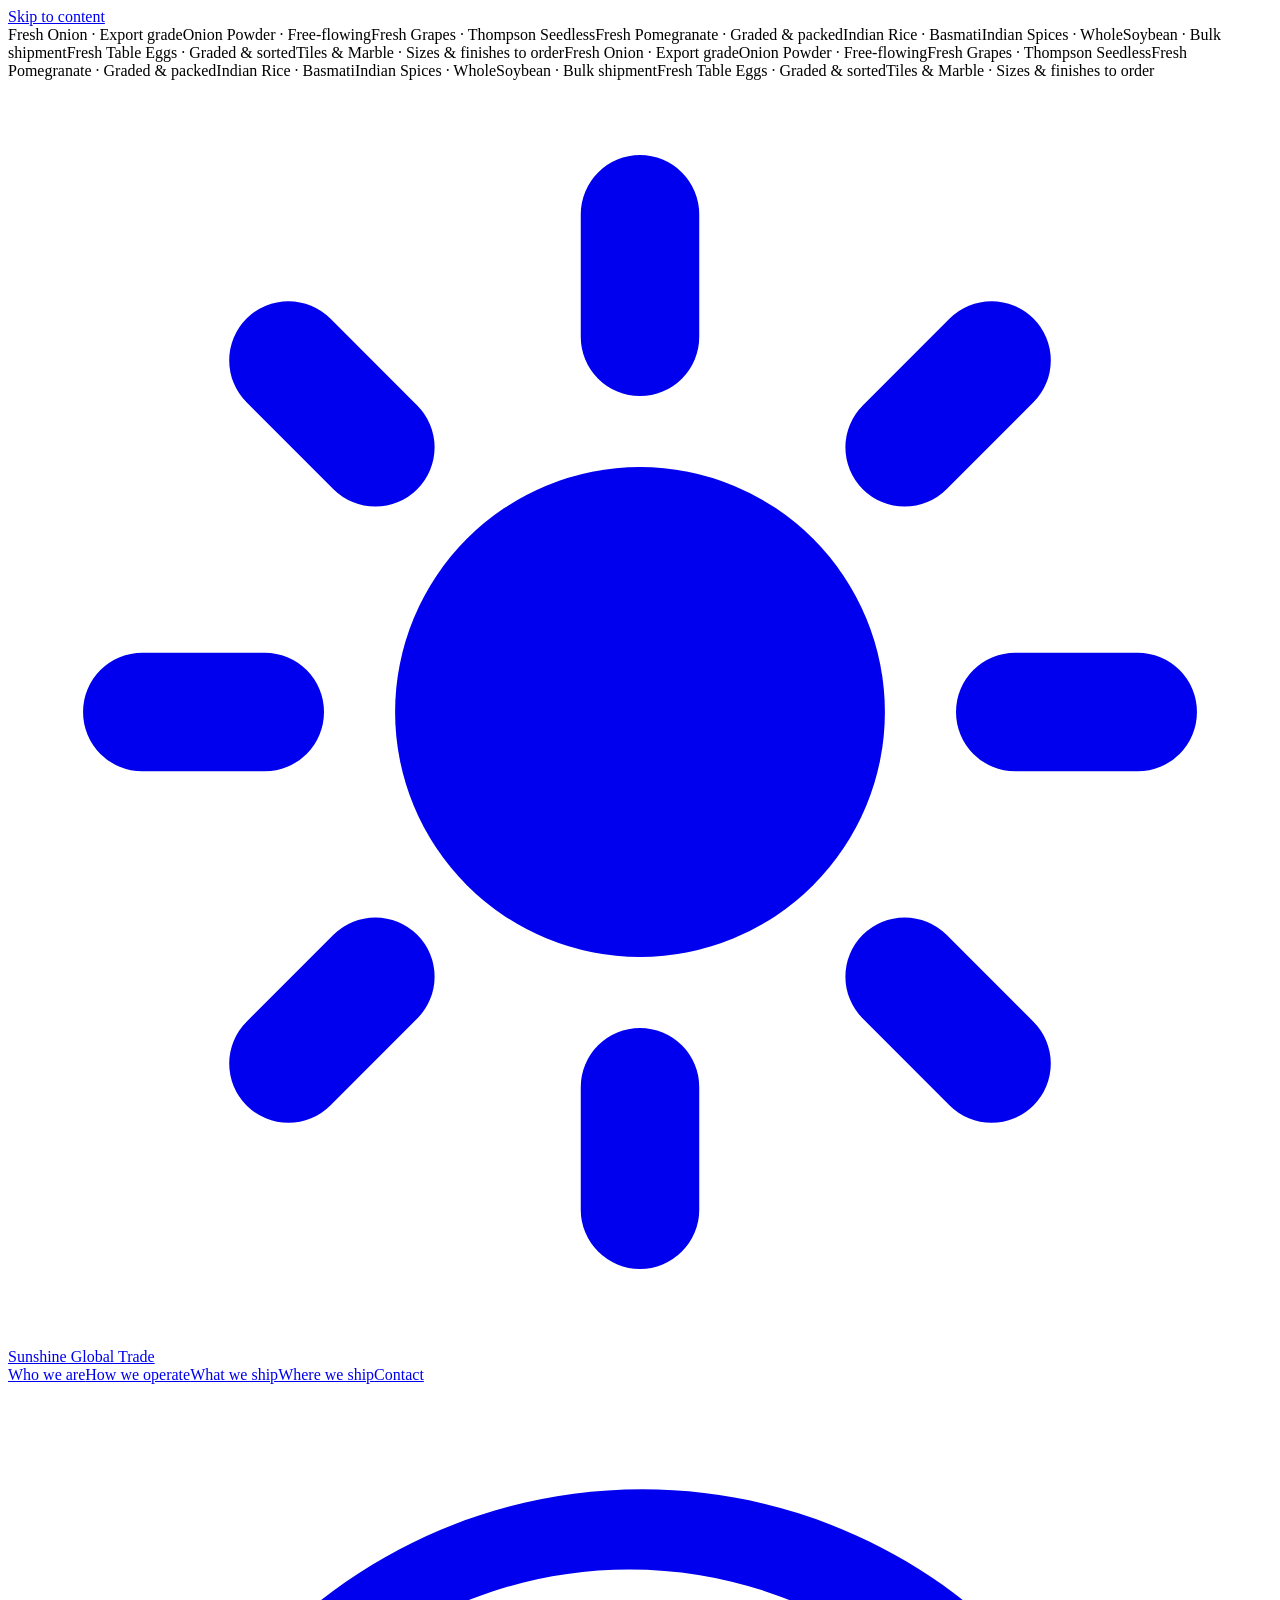
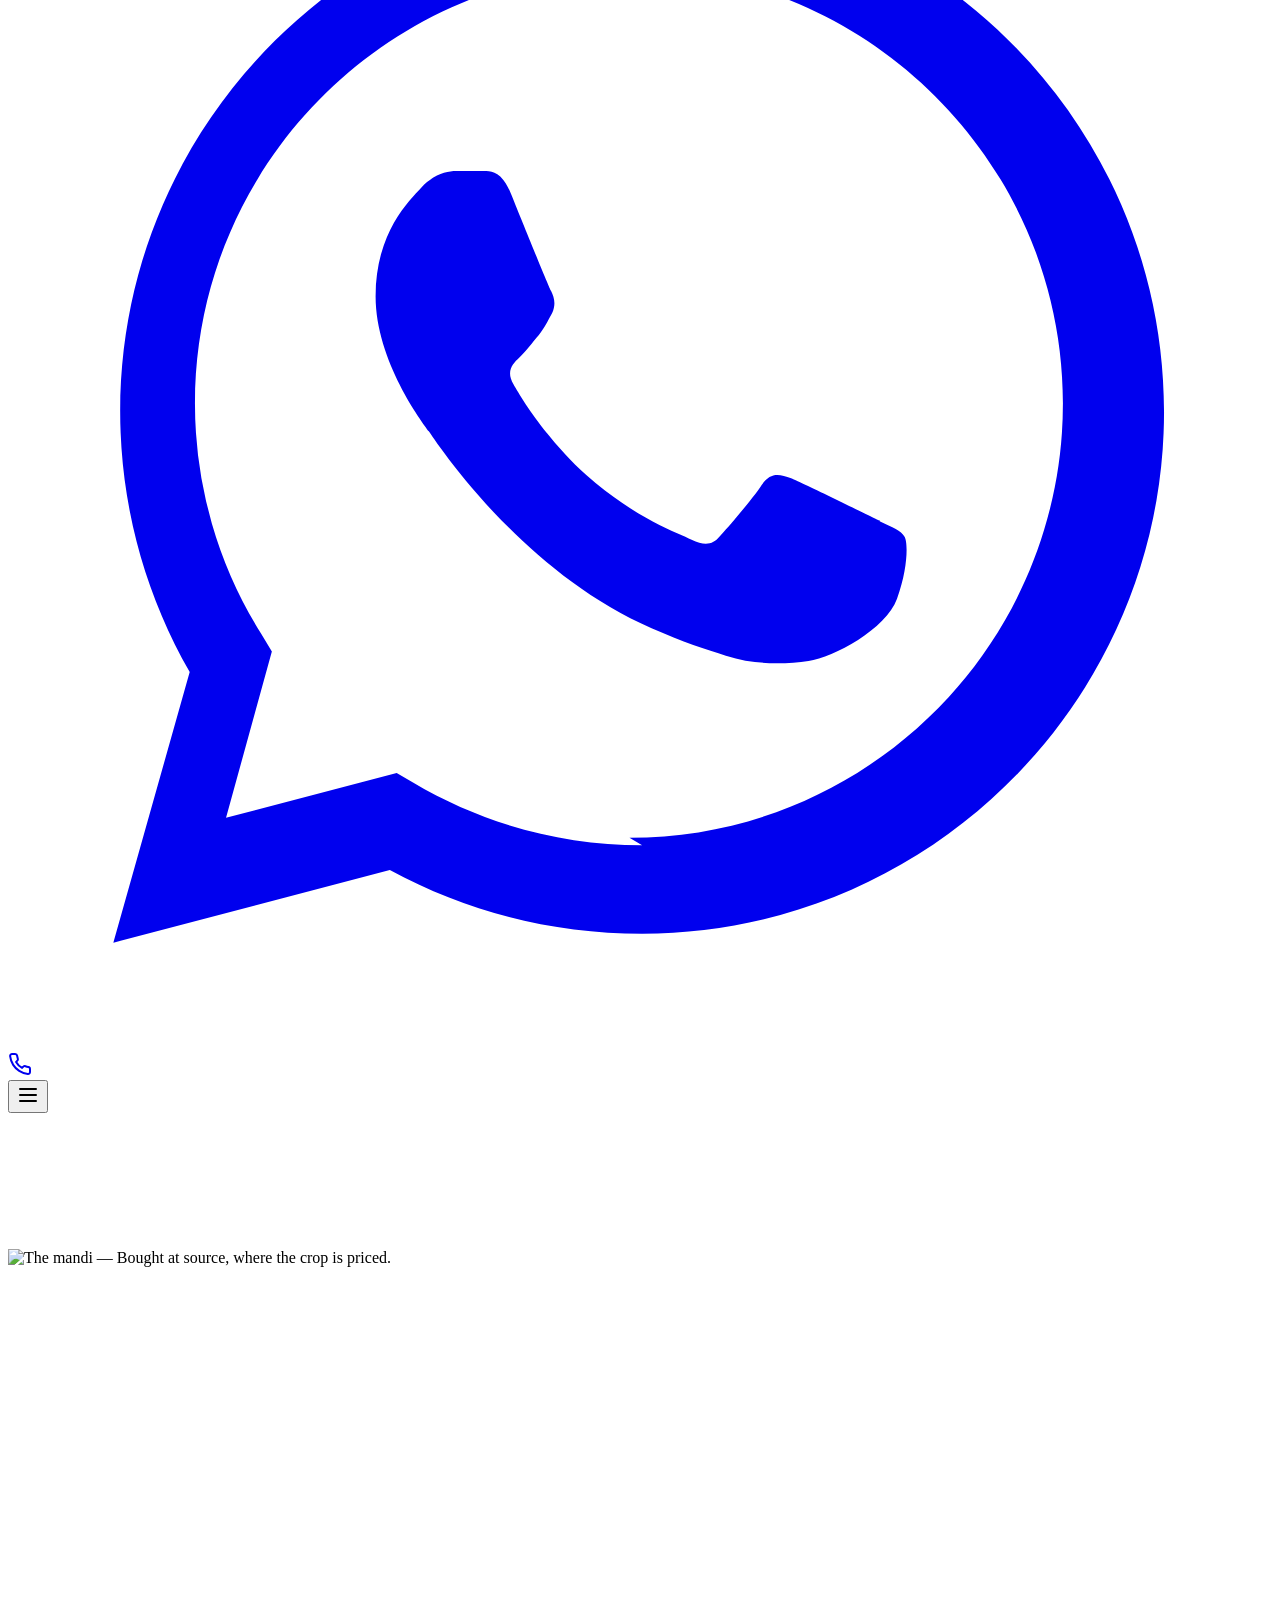
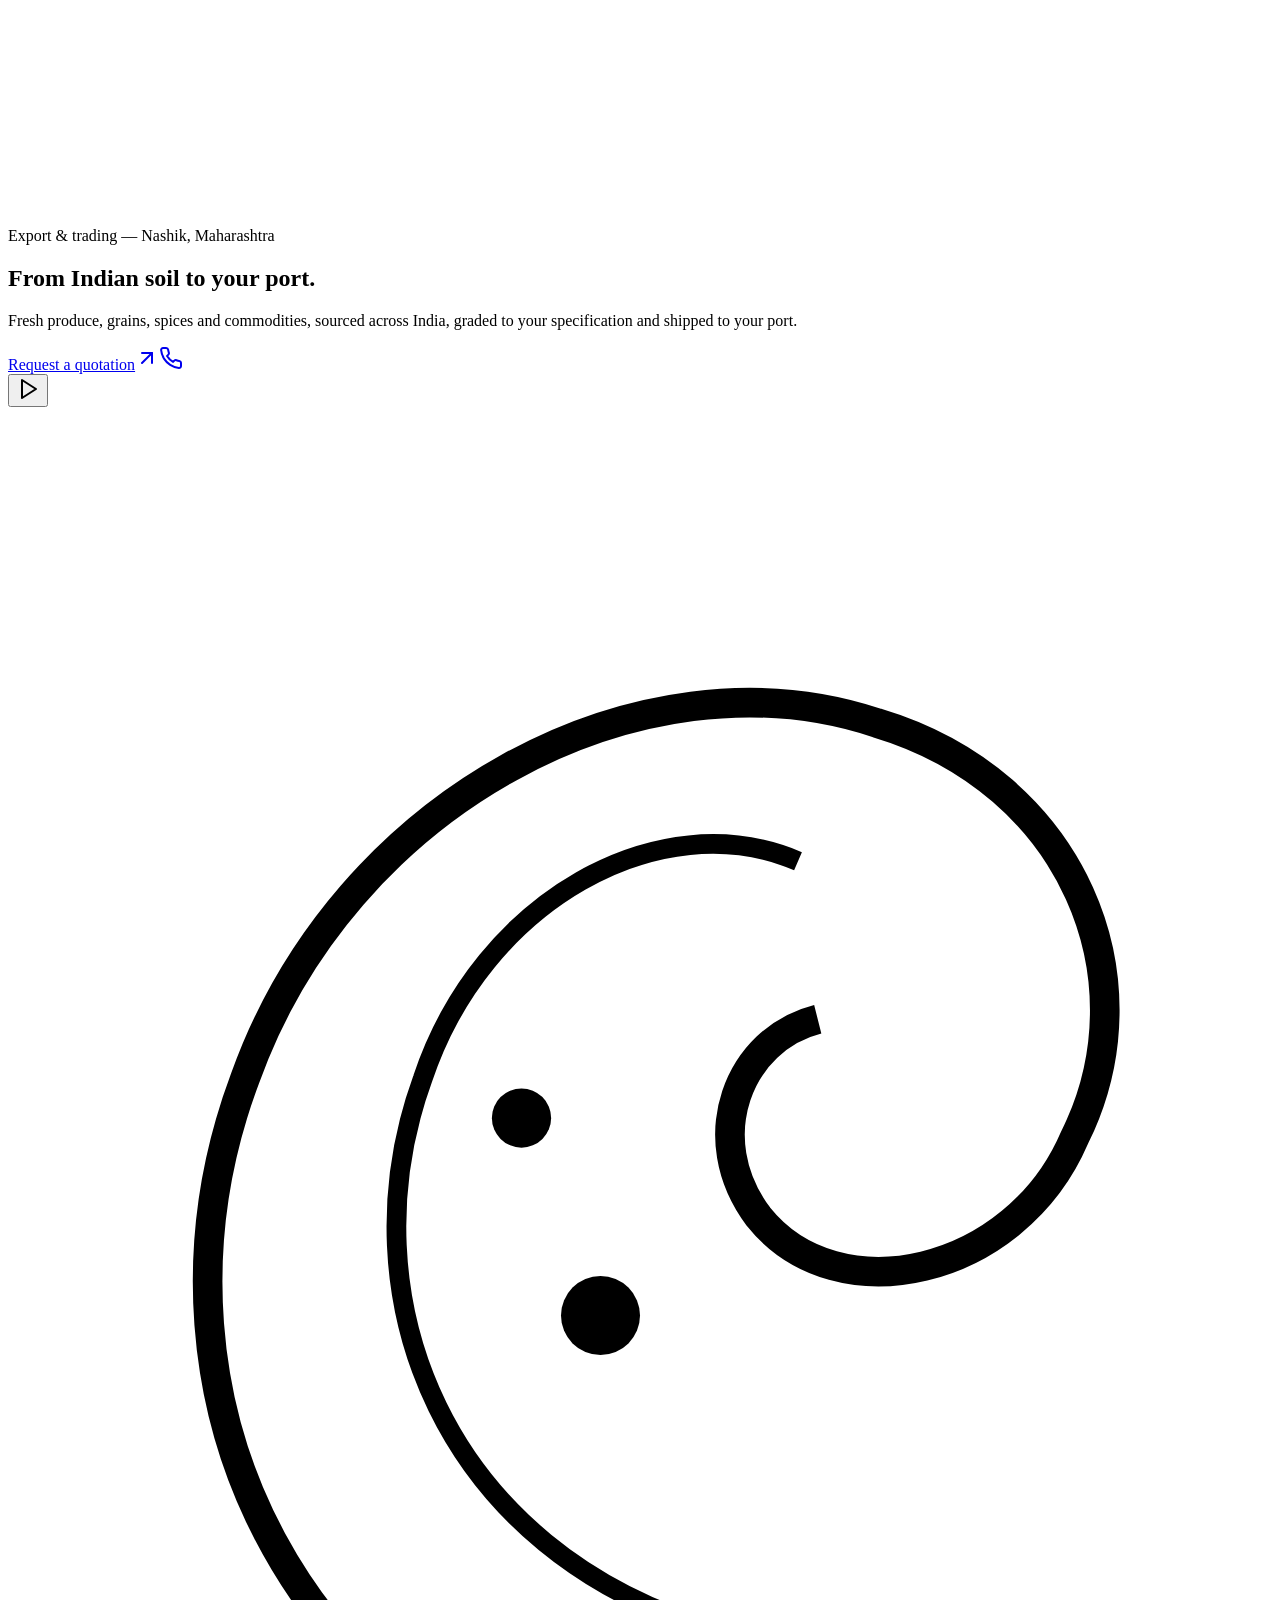
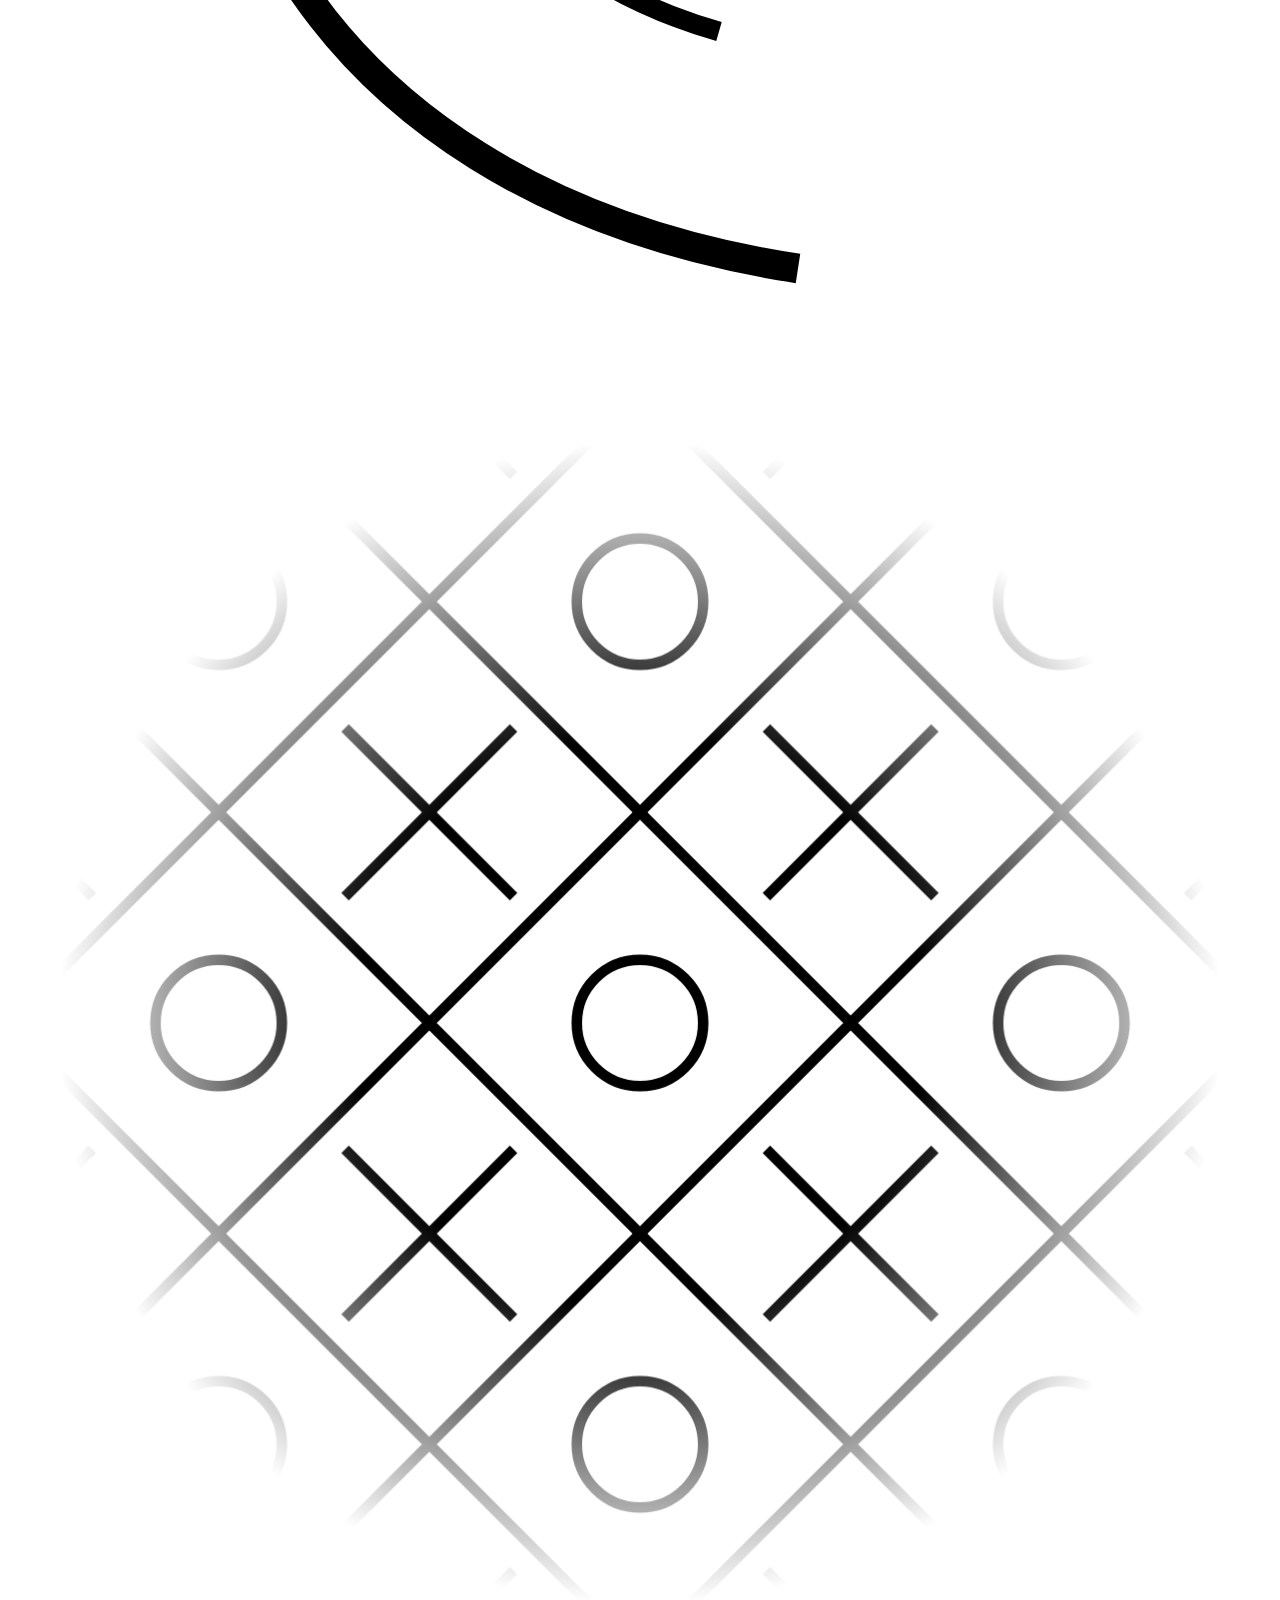
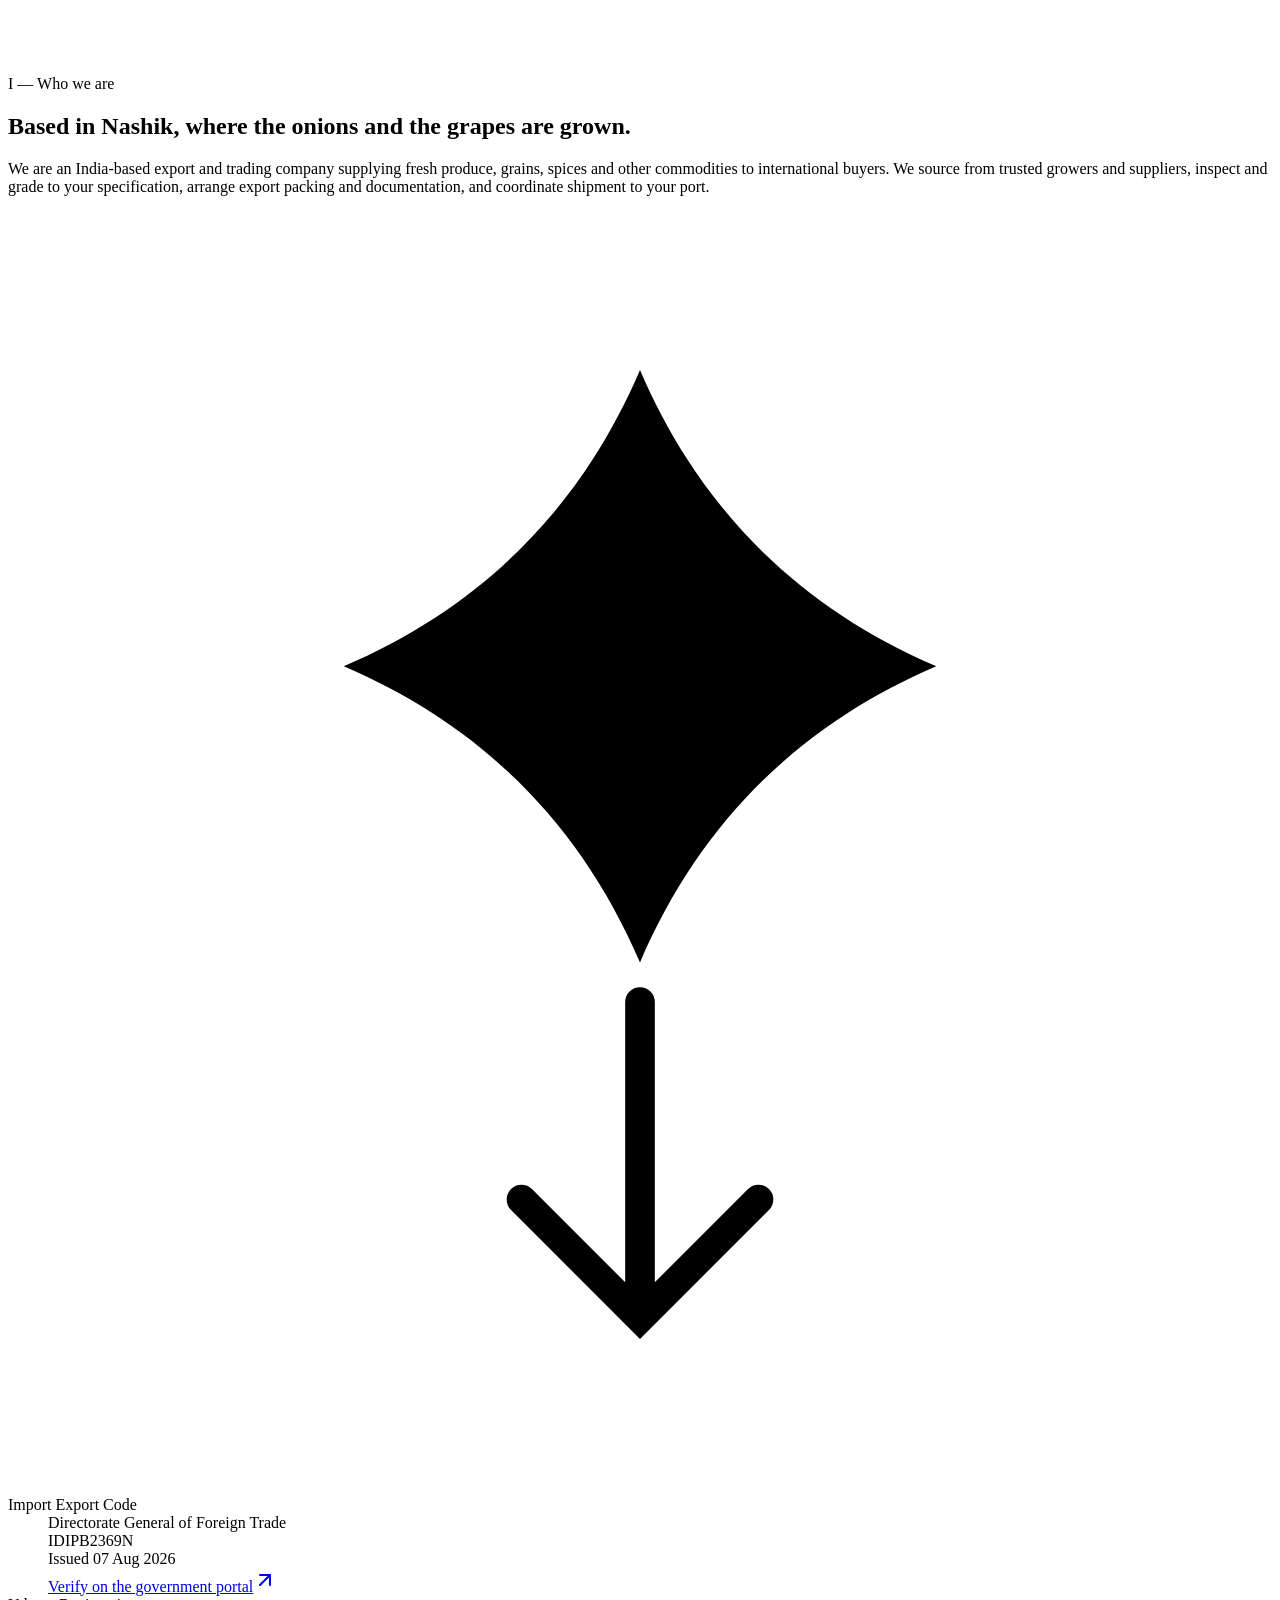
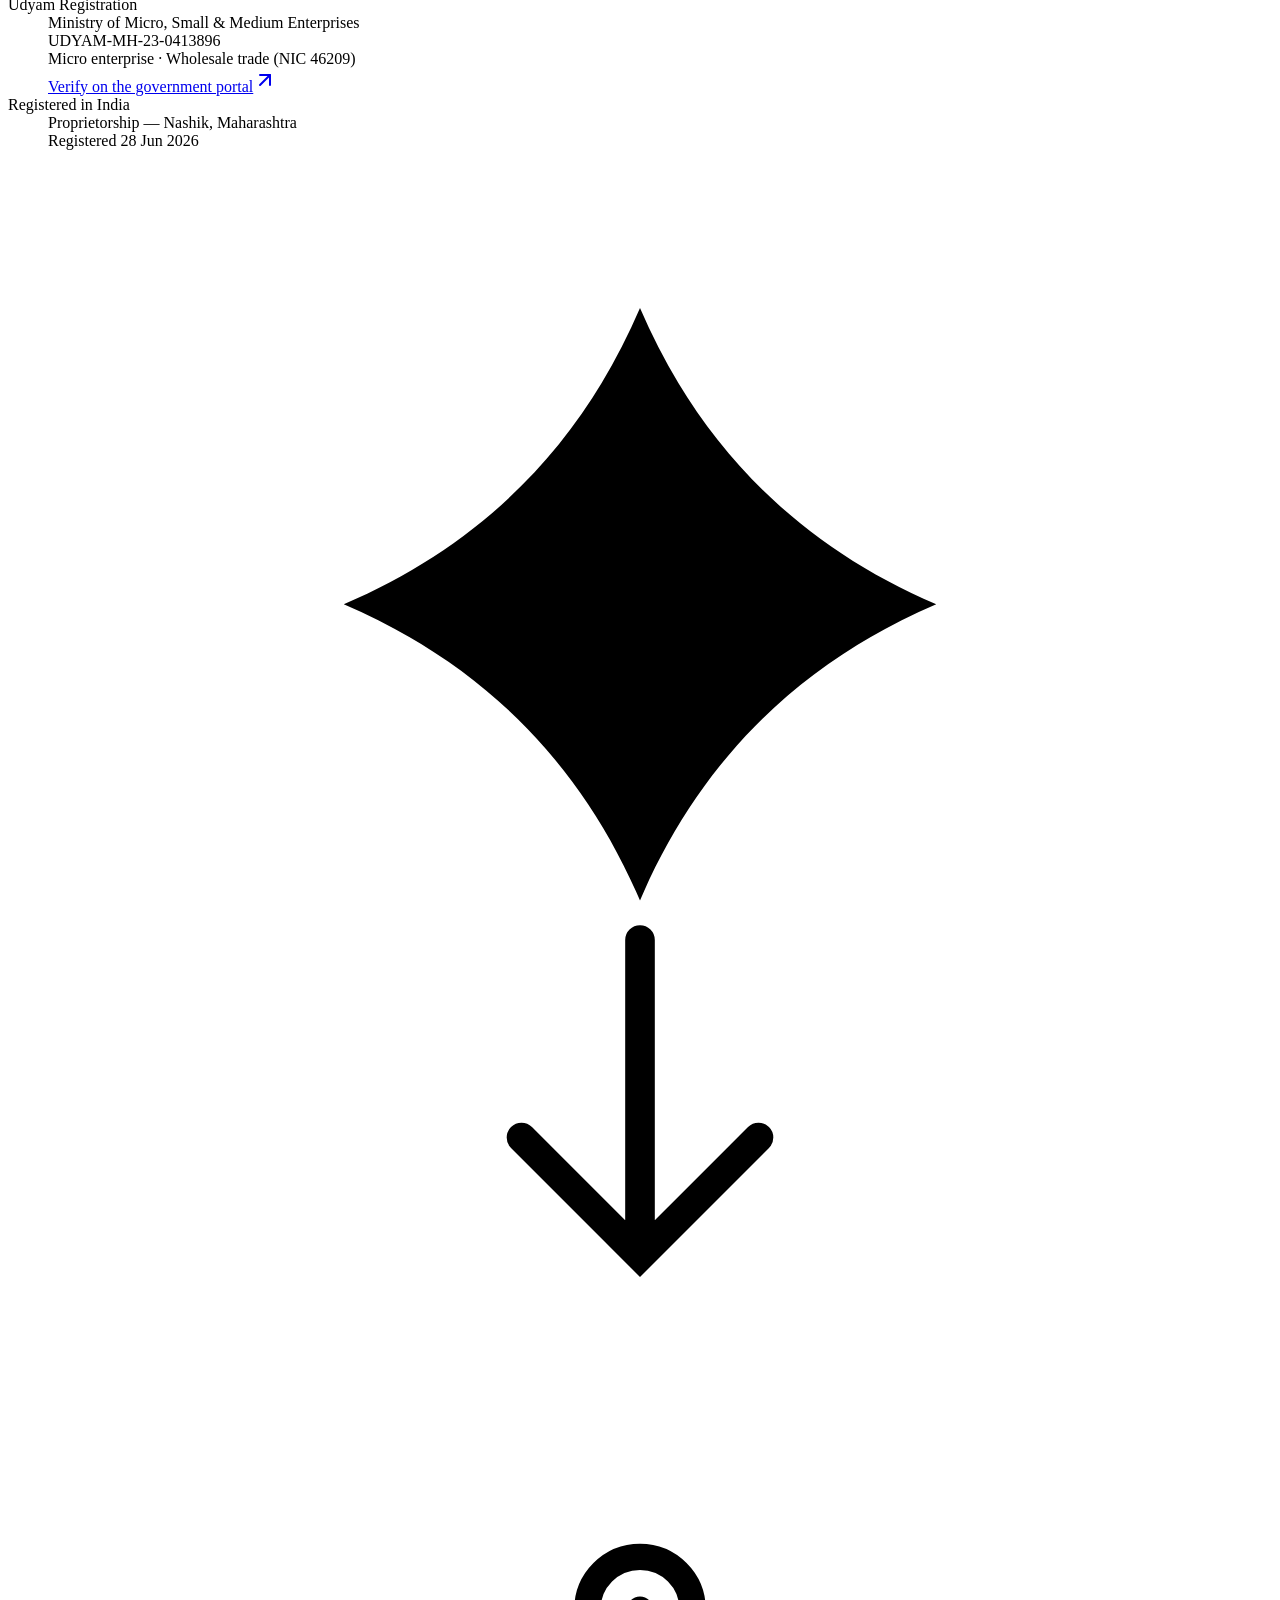
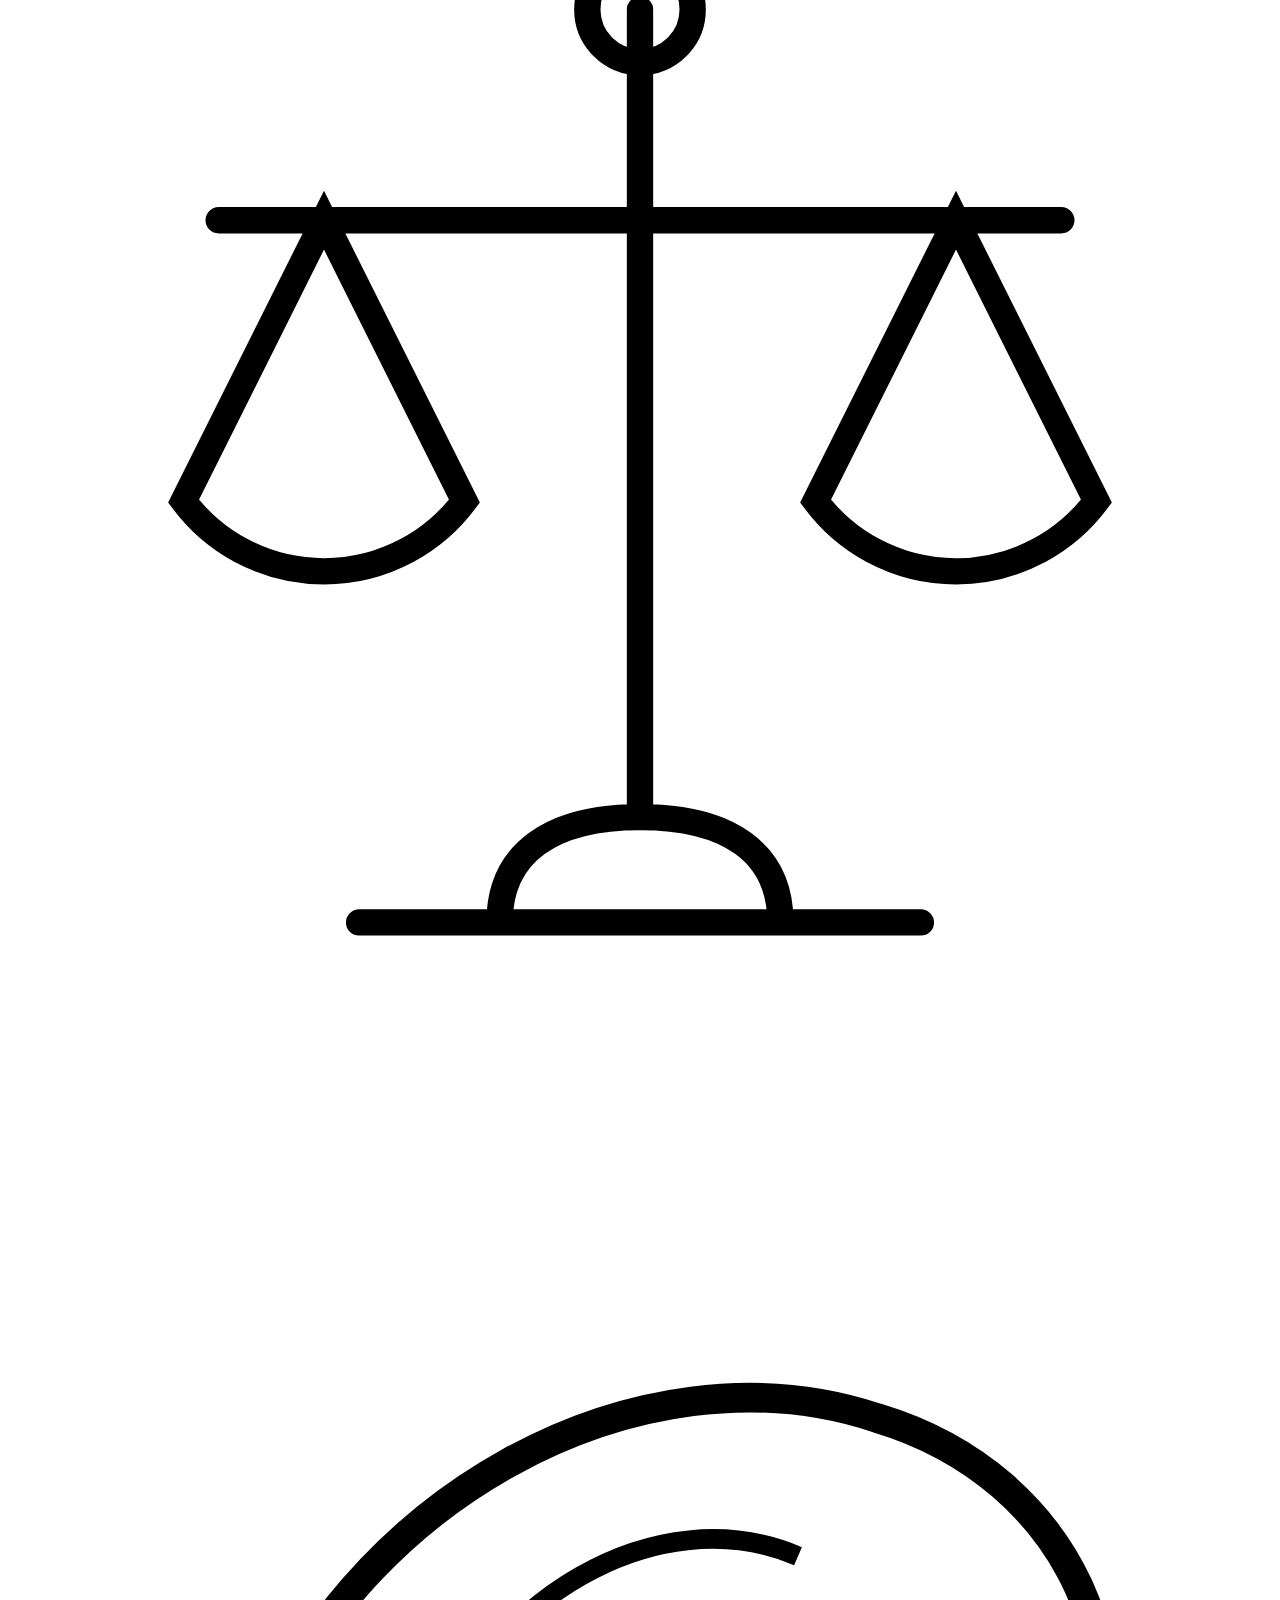
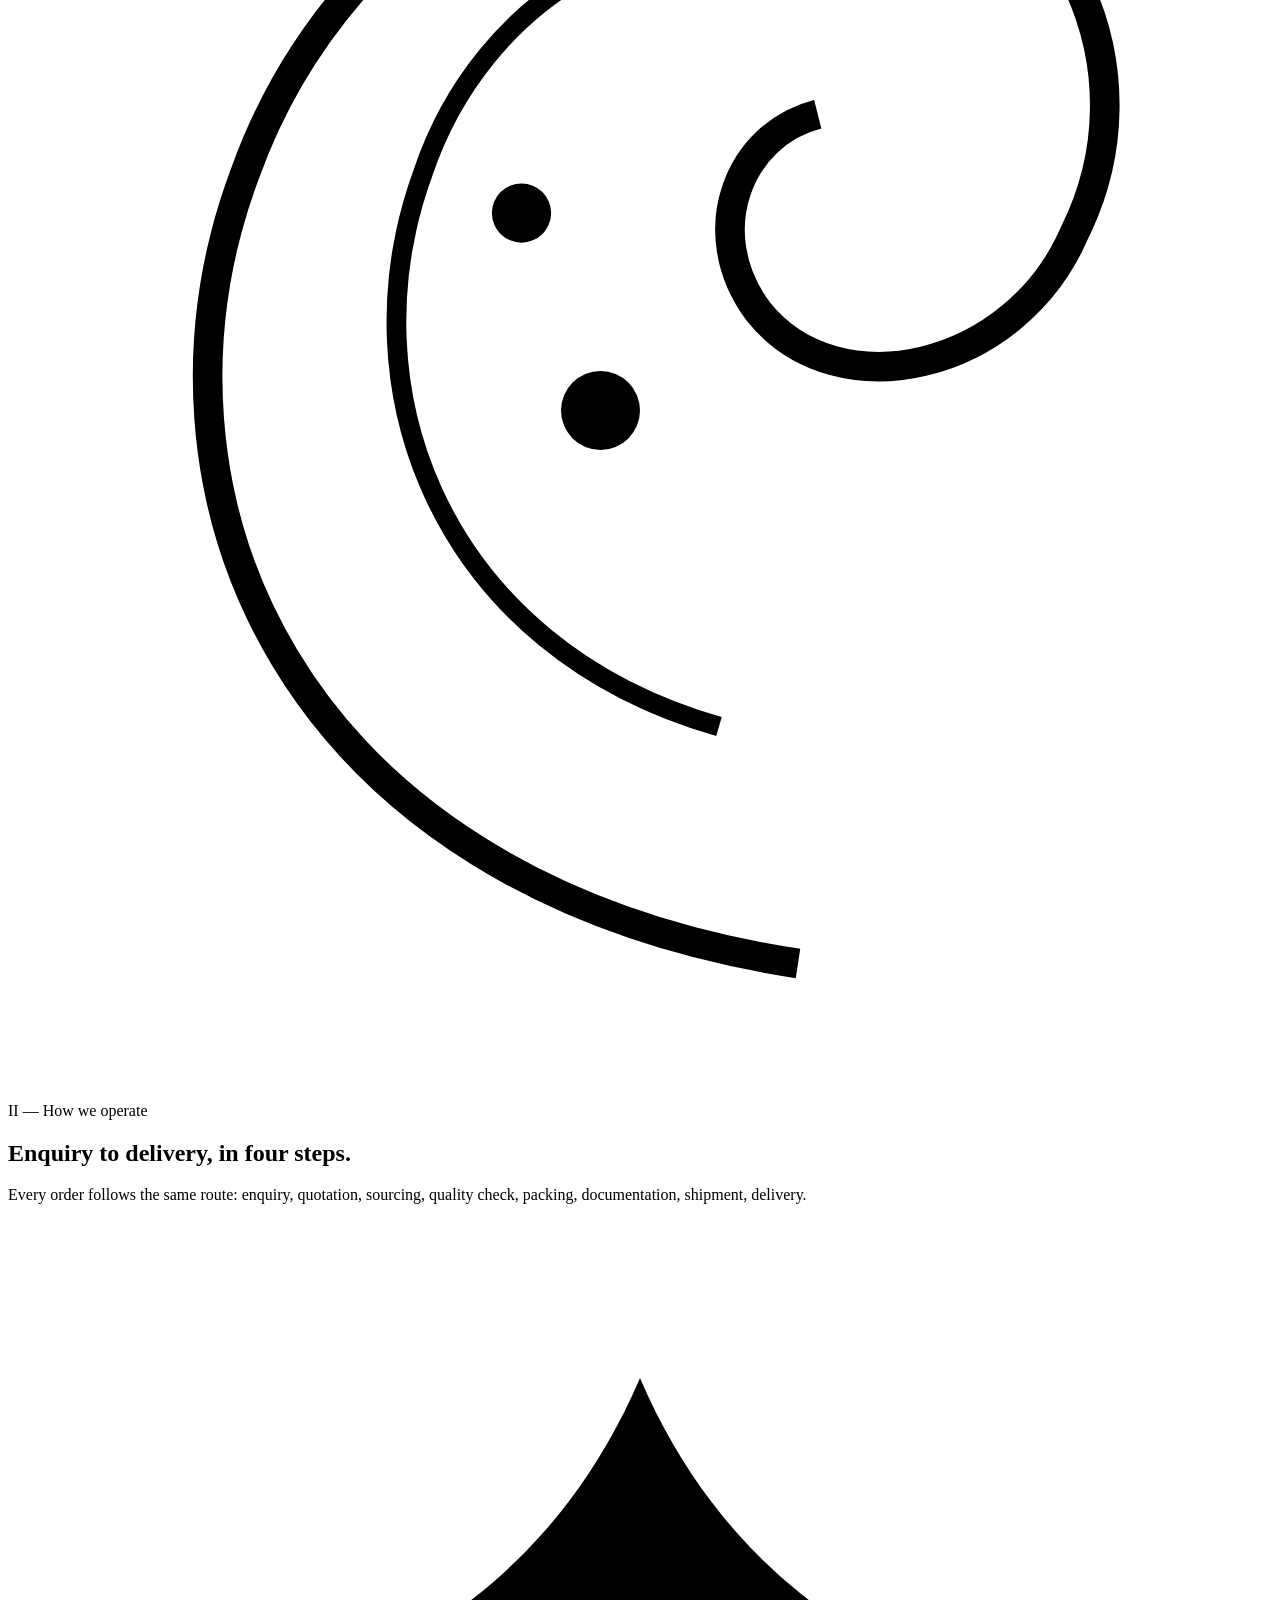
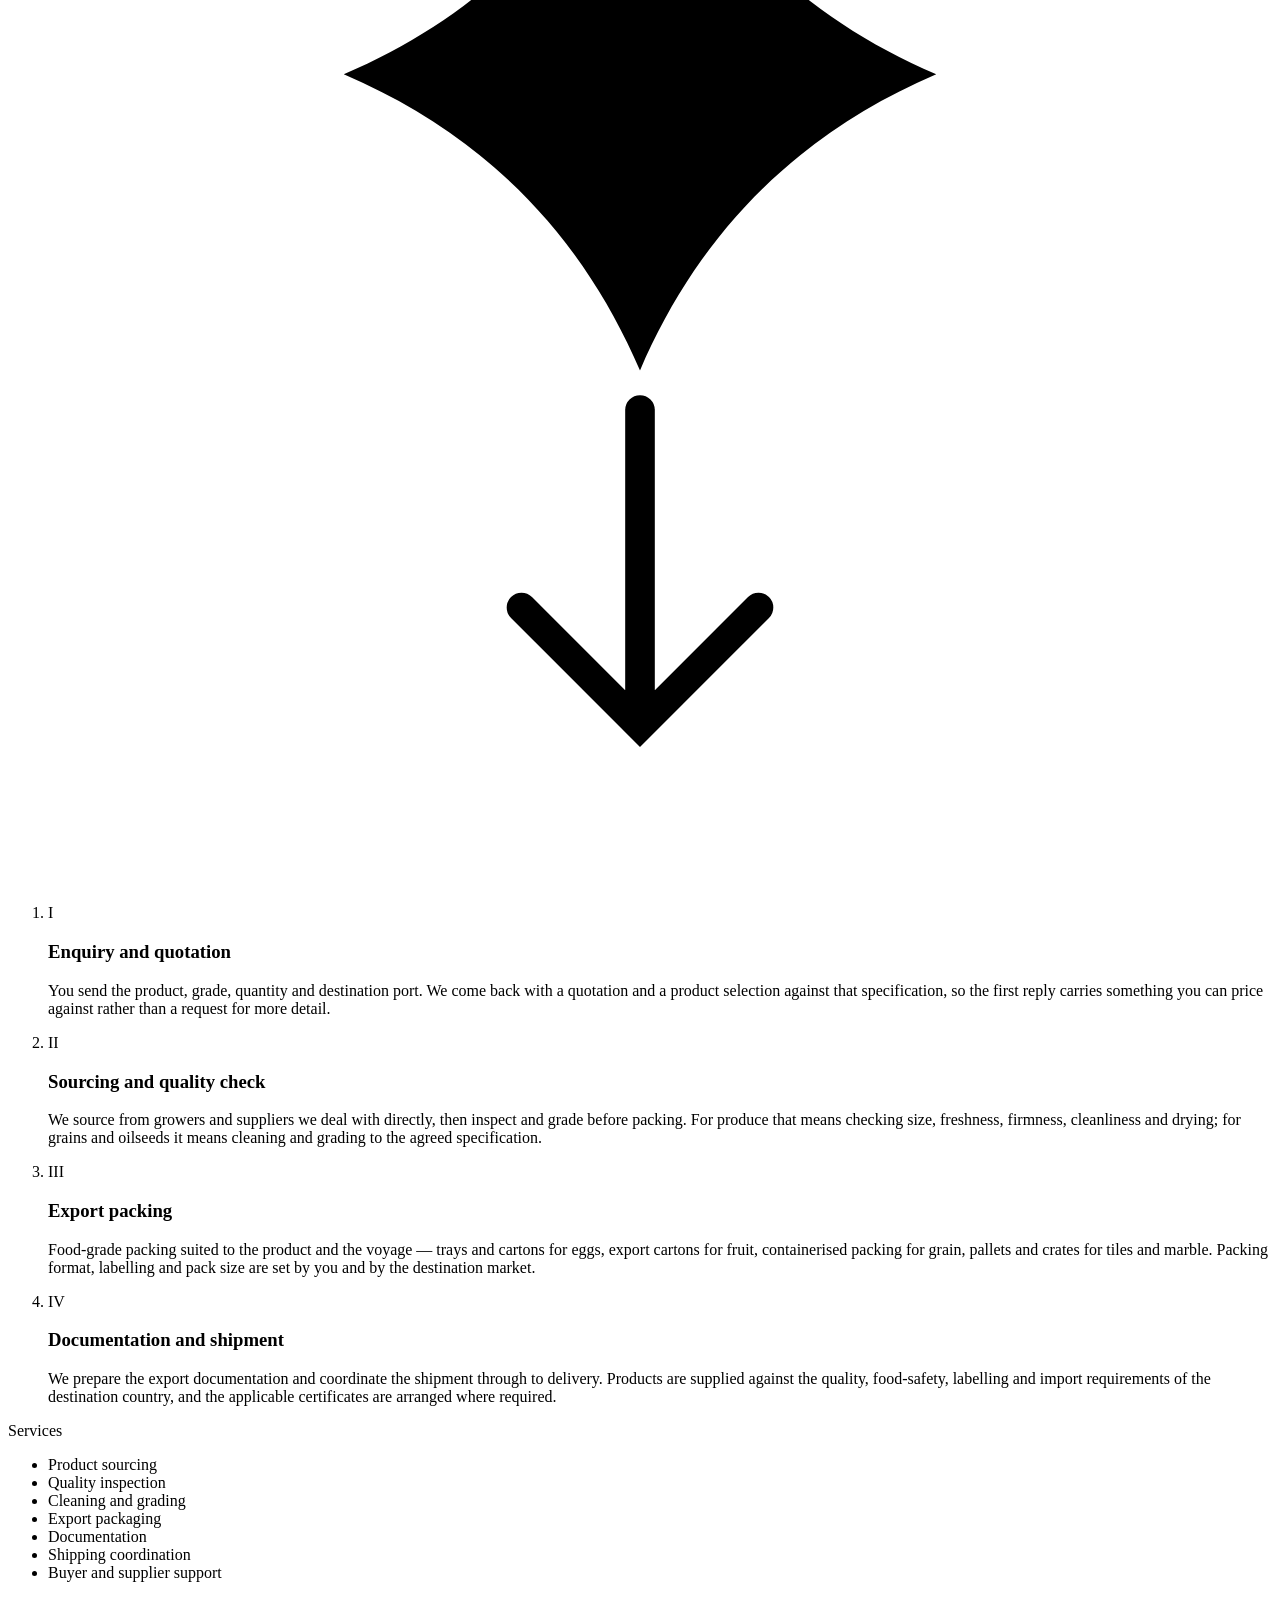
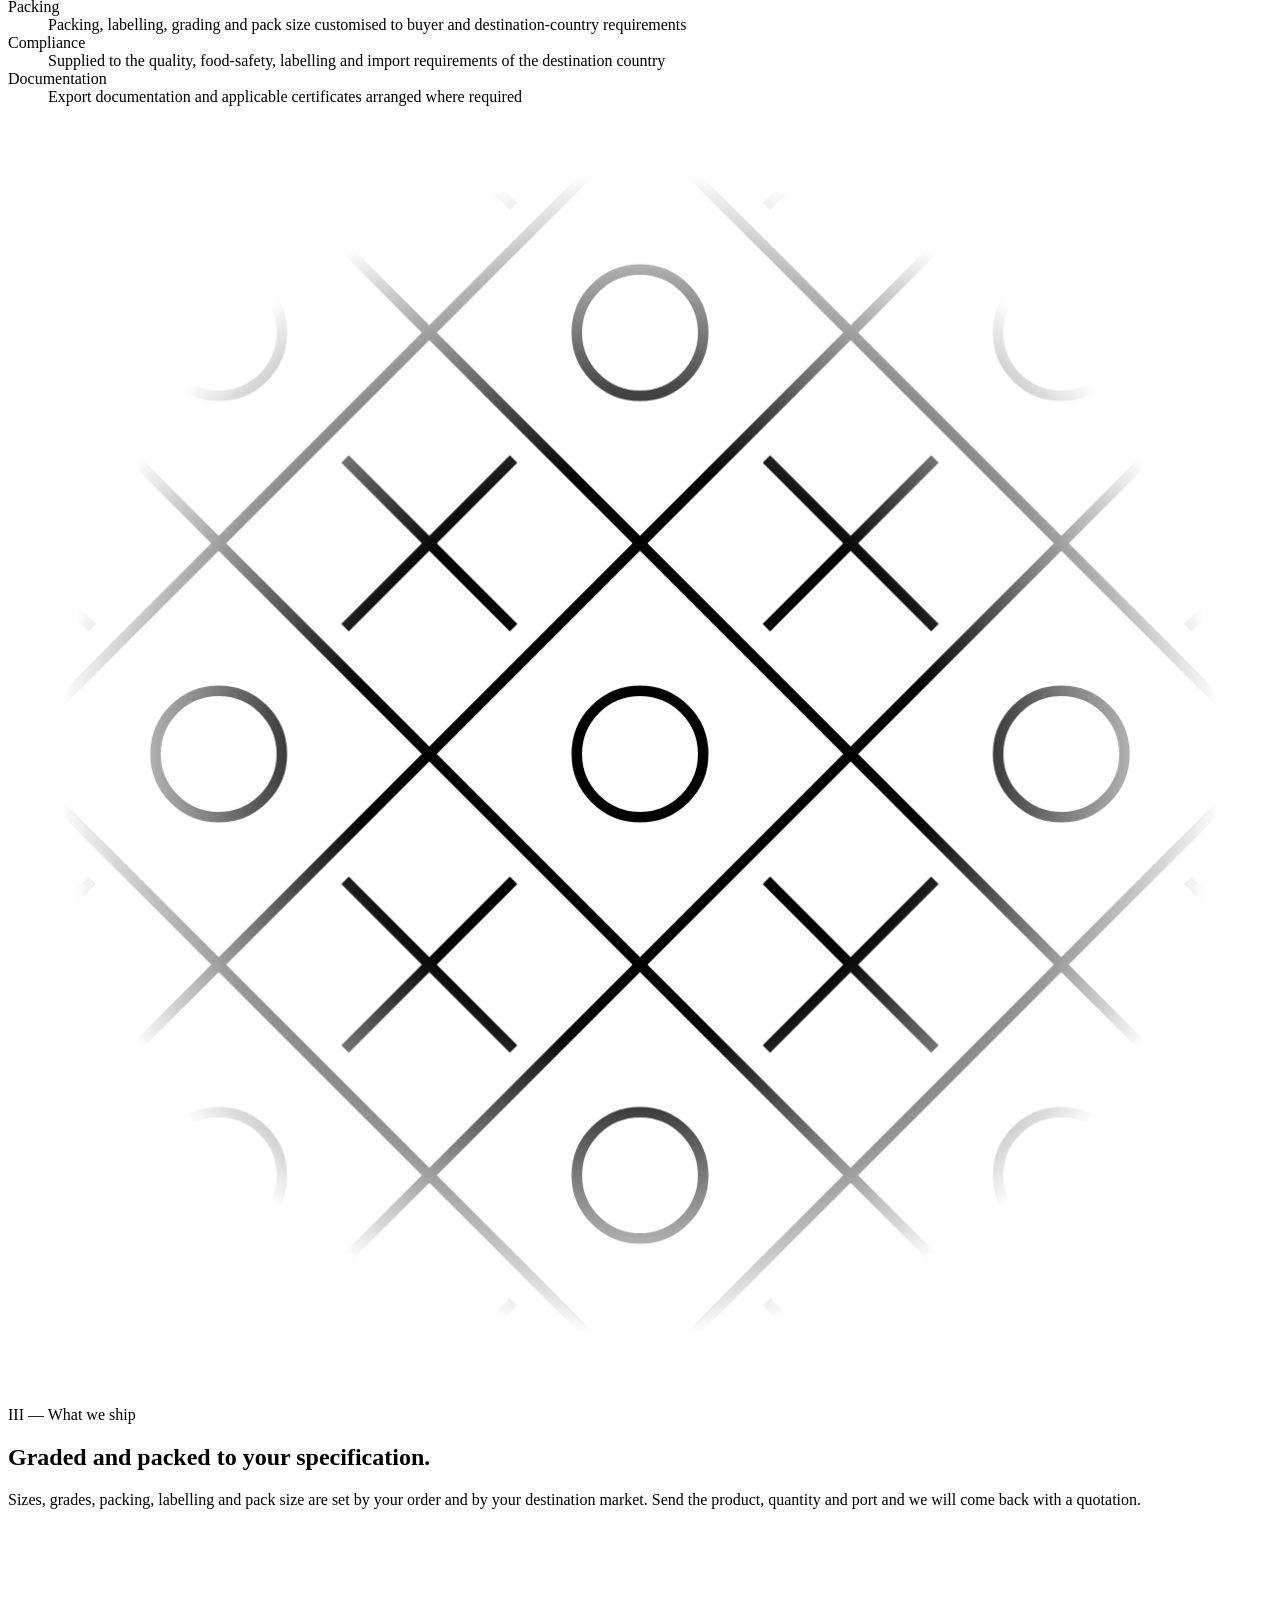
==== index.html @ e55a5442 "Client preview: static export" ====
<!DOCTYPE html><html lang="en" class="onest_8464cd69-module__qhJtvG__variable unbounded_fddc0f7c-module__qWuBjG__variable jetbrains_mono_dc177b0e-module__78ed6G__variable"><head><meta charSet="utf-8"/><meta name="viewport" content="width=device-width, initial-scale=1"/><link rel="preload" href="/sunshine-global-trade/_next/static/media/70bc3e132a0a741e-s.p.3t6q91iet4nsy.woff2" as="font" crossorigin="" type="font/woff2"/><link rel="preload" href="/sunshine-global-trade/_next/static/media/8800dfc60902df36-s.p.3nasnllvo8ig4.woff2" as="font" crossorigin="" type="font/woff2"/><link rel="preload" href="/sunshine-global-trade/_next/static/media/b59689b1142d37ce-s.p.1bk8_xp319hr4.woff2" as="font" crossorigin="" type="font/woff2"/><link rel="preload" as="image" href="/sunshine-global-trade/art/beats/beat-1.avif"/><link rel="stylesheet" href="/sunshine-global-trade/_next/static/chunks/1-be4kcjr8aol.css" data-precedence="next"/><link rel="preload" as="script" fetchPriority="low" href="/sunshine-global-trade/_next/static/chunks/1inwntv0b4r-7.js"/><script src="/sunshine-global-trade/_next/static/chunks/1_-nbg8-t3j7p.js" async=""></script><script src="/sunshine-global-trade/_next/static/chunks/3e4keds9ktjdu.js" async=""></script><script src="/sunshine-global-trade/_next/static/chunks/turbopack-21mwh11tte862.js" async=""></script><script src="/sunshine-global-trade/_next/static/chunks/3buzhtvq1qcg-.js" async="" crossorigin=""></script><script src="/sunshine-global-trade/_next/static/chunks/057kzdk8ey_sh.js" async="" crossorigin=""></script><script src="/sunshine-global-trade/_next/static/chunks/15pyw4ofsyjqw.js" async="" crossorigin=""></script><title>Sunshine Global Trade — Indian agricultural produce and commodities, sourced and shipped to your port.</title><meta name="description" content="We are an India-based export and trading company supplying fresh produce, grains, spices and other commodities to international buyers. We source from trusted growers and suppliers, inspect and grade to your specification, arrange export packing and documentation, and coordinate shipment to your port."/><meta name="application-name" content="Sunshine Global Trade"/><meta name="keywords" content="Indian agricultural exporter,fresh onion exporter India,Nashik onion exporter,Indian grapes exporter,pomegranate exporter India,basmati rice exporter,Indian spices exporter,table eggs exporter India,soybean exporter India,Indian tiles and marble exporter"/><meta name="robots" content="index, follow"/><link rel="canonical" href="https://sunshineglobaltrade.com/"/><meta property="og:title" content="Sunshine Global Trade — Indian agricultural produce and commodities, sourced and shipped to your port."/><meta property="og:description" content="We are an India-based export and trading company supplying fresh produce, grains, spices and other commodities to international buyers. We source from trusted growers and suppliers, inspect and grade to your specification, arrange export packing and documentation, and coordinate shipment to your port."/><meta property="og:url" content="https://sunshineglobaltrade.com/"/><meta property="og:site_name" content="Sunshine Global Trade"/><meta property="og:locale" content="en_IN"/><meta property="og:image" content="https://sunshineglobaltrade.com/art/hero.webp"/><meta property="og:image:width" content="2560"/><meta property="og:image:height" content="1440"/><meta property="og:image:alt" content="Sourced in India. Graded to your specification. Shipped to your port."/><meta property="og:type" content="website"/><meta name="twitter:card" content="summary_large_image"/><meta name="twitter:title" content="Sunshine Global Trade — Indian agricultural produce and commodities, sourced and shipped to your port."/><meta name="twitter:description" content="We are an India-based export and trading company supplying fresh produce, grains, spices and other commodities to international buyers. We source from trusted growers and suppliers, inspect and grade to your specification, arrange export packing and documentation, and coordinate shipment to your port."/><meta name="twitter:image" content="https://sunshineglobaltrade.com/art/hero.webp"/><meta name="twitter:image:alt" content="Sourced in India. Graded to your specification. Shipped to your port."/><meta name="twitter:image:width" content="2560"/><meta name="twitter:image:height" content="1440"/><link rel="icon" href="/sunshine-global-trade/icon.svg?icon.0u_v1rag_o424.svg" sizes="any" type="image/svg+xml"/><link rel="apple-touch-icon" href="/sunshine-global-trade/apple-icon.png?apple-icon.263odv-7rjjn3.png" sizes="180x180" type="image/png"/><meta name="next-size-adjust" content=""/><script src="/sunshine-global-trade/_next/static/chunks/0cz1d0mv5g_q7.js" noModule=""></script></head><body><div hidden=""><!--$--><!--/$--></div><a href="#main" class="sr-only focus:not-sr-only focus:absolute focus:left-4 focus:top-4 focus:z-50 focus:bg-ink focus:px-4 focus:py-2 focus:text-paper">Skip to content</a><div id="chrome" class="fixed inset-x-0 top-0 z-50"><div class="rule-b flex h-9 items-center overflow-hidden bg-ink"><div class="ticker-track flex w-max items-center gap-10"><span aria-hidden="false" class="label flex shrink-0 items-center gap-10 text-paper/70">Fresh Onion · Export grade<span class="h-1 w-1 shrink-0 rounded-pill bg-accent"></span></span><span aria-hidden="false" class="label flex shrink-0 items-center gap-10 text-paper/70">Onion Powder · Free-flowing<span class="h-1 w-1 shrink-0 rounded-pill bg-accent"></span></span><span aria-hidden="false" class="label flex shrink-0 items-center gap-10 text-paper/70">Fresh Grapes · Thompson Seedless<span class="h-1 w-1 shrink-0 rounded-pill bg-accent"></span></span><span aria-hidden="false" class="label flex shrink-0 items-center gap-10 text-paper/70">Fresh Pomegranate · Graded &amp; packed<span class="h-1 w-1 shrink-0 rounded-pill bg-accent"></span></span><span aria-hidden="false" class="label flex shrink-0 items-center gap-10 text-paper/70">Indian Rice · Basmati<span class="h-1 w-1 shrink-0 rounded-pill bg-accent"></span></span><span aria-hidden="false" class="label flex shrink-0 items-center gap-10 text-paper/70">Indian Spices · Whole<span class="h-1 w-1 shrink-0 rounded-pill bg-accent"></span></span><span aria-hidden="false" class="label flex shrink-0 items-center gap-10 text-paper/70">Soybean · Bulk shipment<span class="h-1 w-1 shrink-0 rounded-pill bg-accent"></span></span><span aria-hidden="false" class="label flex shrink-0 items-center gap-10 text-paper/70">Fresh Table Eggs · Graded &amp; sorted<span class="h-1 w-1 shrink-0 rounded-pill bg-accent"></span></span><span aria-hidden="false" class="label flex shrink-0 items-center gap-10 text-paper/70">Tiles &amp; Marble · Sizes &amp; finishes to order<span class="h-1 w-1 shrink-0 rounded-pill bg-accent"></span></span><span aria-hidden="true" class="label flex shrink-0 items-center gap-10 text-paper/70">Fresh Onion · Export grade<span class="h-1 w-1 shrink-0 rounded-pill bg-accent"></span></span><span aria-hidden="true" class="label flex shrink-0 items-center gap-10 text-paper/70">Onion Powder · Free-flowing<span class="h-1 w-1 shrink-0 rounded-pill bg-accent"></span></span><span aria-hidden="true" class="label flex shrink-0 items-center gap-10 text-paper/70">Fresh Grapes · Thompson Seedless<span class="h-1 w-1 shrink-0 rounded-pill bg-accent"></span></span><span aria-hidden="true" class="label flex shrink-0 items-center gap-10 text-paper/70">Fresh Pomegranate · Graded &amp; packed<span class="h-1 w-1 shrink-0 rounded-pill bg-accent"></span></span><span aria-hidden="true" class="label flex shrink-0 items-center gap-10 text-paper/70">Indian Rice · Basmati<span class="h-1 w-1 shrink-0 rounded-pill bg-accent"></span></span><span aria-hidden="true" class="label flex shrink-0 items-center gap-10 text-paper/70">Indian Spices · Whole<span class="h-1 w-1 shrink-0 rounded-pill bg-accent"></span></span><span aria-hidden="true" class="label flex shrink-0 items-center gap-10 text-paper/70">Soybean · Bulk shipment<span class="h-1 w-1 shrink-0 rounded-pill bg-accent"></span></span><span aria-hidden="true" class="label flex shrink-0 items-center gap-10 text-paper/70">Fresh Table Eggs · Graded &amp; sorted<span class="h-1 w-1 shrink-0 rounded-pill bg-accent"></span></span><span aria-hidden="true" class="label flex shrink-0 items-center gap-10 text-paper/70">Tiles &amp; Marble · Sizes &amp; finishes to order<span class="h-1 w-1 shrink-0 rounded-pill bg-accent"></span></span></div></div><header class="rule-b bg-paper/90 backdrop-blur-md"><div class="shell flex h-14 items-center gap-3 sm:gap-6"><a href="#main" class="inline-flex shrink-0 items-center gap-1.5 whitespace-nowrap rounded bg-paper-bright px-2 py-1.5 font-display text-[clamp(0.594rem,0.489rem+0.4286vw,0.875rem)] font-bold uppercase tracking-[0.08em] text-ink sm:gap-2 sm:px-3"><svg viewBox="0 0 32 32" aria-hidden="true" class="h-4 w-4 shrink-0 sm:h-[18px] sm:w-[18px]"><circle cx="16" cy="16" r="6.2" fill="currentColor" class="text-accent"></circle><g stroke="currentColor" stroke-width="3" stroke-linecap="round" class="text-accent"><path d="M16 3.4v3.1M16 25.5v3.1M3.4 16h3.1M25.5 16h3.1"></path><path d="M7.1 7.1l2.2 2.2M22.7 22.7l2.2 2.2M24.9 7.1l-2.2 2.2M9.3 22.7l-2.2 2.2"></path></g></svg>Sunshine Global Trade</a><nav aria-label="Sections" class="ml-auto hidden items-center gap-6 lg:flex"><a href="#origin" class="whitespace-nowrap border-b-2 pb-0.5 text-sm transition-colors duration-200 ease-expo border-transparent text-muted hover:text-ink">Who we are</a><a href="#operations" class="whitespace-nowrap border-b-2 pb-0.5 text-sm transition-colors duration-200 ease-expo border-transparent text-muted hover:text-ink">How we operate</a><a href="#products" class="whitespace-nowrap border-b-2 pb-0.5 text-sm transition-colors duration-200 ease-expo border-transparent text-muted hover:text-ink">What we ship</a><a href="#markets" class="whitespace-nowrap border-b-2 pb-0.5 text-sm transition-colors duration-200 ease-expo border-transparent text-muted hover:text-ink">Where we ship</a><a href="#contact" class="whitespace-nowrap border-b-2 pb-0.5 text-sm transition-colors duration-200 ease-expo border-transparent text-muted hover:text-ink">Contact</a></nav><div class="ml-auto flex shrink-0 items-center gap-1 transition-opacity duration-300 ease-expo sm:gap-2 lg:ml-0 pointer-events-none opacity-0" aria-hidden="true"><a href="https://wa.me/918767581034?text=Hello%20Sunshine%20Global%20Trade%2C%20I%20found%20your%20website%20and%20would%20like%20to%20discuss%20an%20order." target="_blank" rel="noopener noreferrer" aria-label="Message us on WhatsApp" title="WhatsApp us" tabindex="-1" class="inline-flex h-10 w-10 cursor-pointer items-center justify-center rounded-control transition-colors duration-200 ease-expo hover:bg-peach"><svg viewBox="0 0 24 24" fill="currentColor" aria-hidden="true" focusable="false" class="h-5 w-5 text-whatsapp"><path d="M12.04 2C6.58 2 2.13 6.45 2.13 11.91c0 1.75.46 3.45 1.32 4.95L2 22l5.25-1.38c1.45.79 3.08 1.21 4.79 1.21 5.46 0 9.91-4.45 9.91-9.91C21.95 6.45 17.5 2 12.04 2zm0 18.15c-1.54 0-3.04-.41-4.35-1.19l-.31-.18-3.24.85.87-3.16-.2-.33a8.22 8.22 0 0 1-1.26-4.38c0-4.54 3.7-8.24 8.25-8.24 4.54 0 8.23 3.7 8.23 8.24 0 4.55-3.69 8.25-8.23 8.25zm4.52-6.16c-.25-.12-1.47-.72-1.69-.81-.23-.08-.39-.12-.56.13-.16.25-.64.81-.79.97-.14.17-.29.19-.54.07-.25-.13-1.05-.39-2-1.23-.74-.66-1.24-1.47-1.38-1.72-.15-.25-.02-.39.11-.51.11-.11.25-.29.37-.43.12-.15.16-.25.25-.41.08-.17.04-.31-.02-.43-.06-.12-.56-1.34-.76-1.84-.2-.48-.41-.42-.56-.43h-.48c-.17 0-.43.06-.66.31-.23.25-.87.85-.87 2.07 0 1.22.89 2.4 1.01 2.56.12.17 1.75 2.67 4.23 3.74.59.26 1.05.41 1.41.52.6.19 1.14.16 1.57.1.48-.07 1.47-.6 1.68-1.18.21-.58.21-1.08.14-1.18-.06-.11-.22-.17-.47-.29z"></path></svg></a><a href="tel:+918767581034" aria-label="Call +91 87675 81034" title="Call +91 87675 81034" tabindex="-1" class="inline-flex h-10 w-10 cursor-pointer items-center justify-center rounded-control transition-colors duration-200 ease-expo hover:bg-peach"><svg xmlns="http://www.w3.org/2000/svg" width="24" height="24" viewBox="0 0 24 24" fill="none" stroke="currentColor" stroke-width="2" stroke-linecap="round" stroke-linejoin="round" class="lucide lucide-phone h-5 w-5 text-accent" aria-hidden="true"><path d="M22 16.92v3a2 2 0 0 1-2.18 2 19.79 19.79 0 0 1-8.63-3.07 19.5 19.5 0 0 1-6-6 19.79 19.79 0 0 1-3.07-8.67A2 2 0 0 1 4.11 2h3a2 2 0 0 1 2 1.72 12.84 12.84 0 0 0 .7 2.81 2 2 0 0 1-.45 2.11L8.09 9.91a16 16 0 0 0 6 6l1.27-1.27a2 2 0 0 1 2.11-.45 12.84 12.84 0 0 0 2.81.7A2 2 0 0 1 22 16.92z"></path></svg></a></div><button type="button" aria-expanded="false" aria-controls="mobile-menu" aria-label="Open menu" class="inline-flex h-10 w-10 shrink-0 cursor-pointer items-center justify-center rounded-control text-ink transition-colors duration-200 ease-expo hover:bg-peach lg:hidden"><svg xmlns="http://www.w3.org/2000/svg" width="24" height="24" viewBox="0 0 24 24" fill="none" stroke="currentColor" stroke-width="2" stroke-linecap="round" stroke-linejoin="round" class="lucide lucide-menu h-5 w-5" aria-hidden="true"><line x1="4" x2="20" y1="12" y2="12"></line><line x1="4" x2="20" y1="6" y2="6"></line><line x1="4" x2="20" y1="18" y2="18"></line></svg></button></div></header></div><main id="main" class="pt-[var(--chrome)]"><section id="journey" aria-label="From the mandi to your port"><div id="journey-track" data-beat="0" class="h-[420svh]"><div class="sticky w-full overflow-hidden bg-paper top-[var(--chrome)] h-[calc(100dvh_-_var(--chrome))]"><img src="/sunshine-global-trade/art/beats/beat-1.avif" alt="The mandi — Bought at source, where the crop is priced." aria-hidden="false" loading="eager" decoding="sync" class="absolute inset-0 h-full w-full object-cover transition-opacity duration-500 ease-expo" style="opacity:1;object-position:68% center"/><img src="/sunshine-global-trade/art/beats/beat-2.avif" alt="" aria-hidden="true" loading="lazy" decoding="async" class="absolute inset-0 h-full w-full object-cover transition-opacity duration-500 ease-expo" style="opacity:0;object-position:72% center"/><img src="/sunshine-global-trade/art/beats/beat-3.avif" alt="" aria-hidden="true" loading="lazy" decoding="async" class="absolute inset-0 h-full w-full object-cover transition-opacity duration-500 ease-expo" style="opacity:0;object-position:58% center"/><img src="/sunshine-global-trade/art/beats/beat-4.avif" alt="" aria-hidden="true" loading="lazy" decoding="async" class="absolute inset-0 h-full w-full object-cover transition-opacity duration-500 ease-expo" style="opacity:0;object-position:32% center"/><img src="/sunshine-global-trade/art/beats/beat-5.avif" alt="" aria-hidden="true" loading="lazy" decoding="async" class="absolute inset-0 h-full w-full object-cover transition-opacity duration-500 ease-expo" style="opacity:0;object-position:32% center"/><img src="/sunshine-global-trade/art/beats/beat-6.avif" alt="" aria-hidden="true" loading="lazy" decoding="async" class="absolute inset-0 h-full w-full object-cover transition-opacity duration-500 ease-expo" style="opacity:0;object-position:45% center"/><img src="/sunshine-global-trade/art/beats/beat-7.avif" alt="" aria-hidden="true" loading="lazy" decoding="async" class="absolute inset-0 h-full w-full object-cover transition-opacity duration-500 ease-expo" style="opacity:0;object-position:52% center"/><img src="/sunshine-global-trade/art/beats/beat-8.avif" alt="" aria-hidden="true" loading="lazy" decoding="async" class="absolute inset-0 h-full w-full object-cover transition-opacity duration-500 ease-expo" style="opacity:0;object-position:60% center"/><video aria-hidden="true" muted="" playsInline="" preload="metadata" class="absolute inset-0 h-full w-full object-cover transition-opacity duration-700" style="opacity:0"></video><div aria-hidden="true" class="absolute inset-0 z-[2] hidden bg-gradient-to-r from-paper via-paper/75 to-transparent sm:block" style="opacity:var(--intro, 1)"></div><div class="relative z-[3] flex h-full flex-col pb-[clamp(3rem,10vh,7rem)]"><div class="relative flex min-h-0 flex-1 flex-col justify-end"><div class="shell" style="opacity:calc(1 - var(--intro, 1))"><ol class="max-w-xl rounded-card bg-paper/95 p-7 backdrop-blur-sm sm:p-9"><li class=""><p class="label text-accent-deep">I<!-- --> — <!-- -->The mandi</p><p class="mt-4 font-display text-display-md font-bold text-ink">Bought at source, where the crop is priced.</p></li><li class="sr-only"><p class="label text-accent-deep">II<!-- --> — <!-- -->On the grain</p><p class="mt-4 font-display text-display-md font-bold text-ink">Every lot inspected by hand before we buy it.</p></li><li class="sr-only"><p class="label text-accent-deep">III<!-- --> — <!-- -->Cleaned</p><p class="mt-4 font-display text-display-md font-bold text-ink">Cleaned, sorted and graded.</p></li><li class="sr-only"><p class="label text-accent-deep">IV<!-- --> — <!-- -->Weighed</p><p class="mt-4 font-display text-display-md font-bold text-ink">Filled, weighed and closed for export.</p></li><li class="sr-only"><p class="label text-accent-deep">V<!-- --> — <!-- -->Warehouse</p><p class="mt-4 font-display text-display-md font-bold text-ink">Held dry and off the floor until the booking.</p></li><li class="sr-only"><p class="label text-accent-deep">VI<!-- --> — <!-- -->Stuffed</p><p class="mt-4 font-display text-display-md font-bold text-ink">Loaded and sealed under our supervision.</p></li><li class="sr-only"><p class="label text-accent-deep">VII<!-- --> — <!-- -->On the road</p><p class="mt-4 font-display text-display-md font-bold text-ink">Out through India&#x27;s leading ports.</p></li><li class="sr-only"><p class="label text-accent-deep">VIII<!-- --> — <!-- -->Delivered</p><p class="mt-4 font-display text-display-md font-bold text-ink">To importers, wholesalers and distributors overseas.</p></li></ol></div><div class="shell absolute inset-0 flex items-center" style="opacity:var(--intro, 1)"><div class="rounded-card bg-paper/85 p-6 backdrop-blur-sm sm:rounded-none sm:bg-transparent sm:p-0 sm:backdrop-blur-none"><p class="label text-accent-deep">Export &amp; trading — <!-- -->Nashik, Maharashtra</p><h1 class="mt-5 max-w-[11ch] font-display text-mega font-bold text-ink">From Indian soil to your port.</h1><p class="mt-6 max-w-measure text-lead text-ink/75 sm:text-muted">Fresh produce, grains, spices and commodities, sourced across India, graded to your specification and shipped to your port.</p><div class="mt-8 flex flex-wrap items-center gap-3 sm:gap-4"><a href="https://wa.me/918767581034?text=Hello%20Sunshine%20Global%20Trade%2C%20I%20found%20your%20website%20and%20would%20like%20to%20discuss%20an%20order." target="_blank" rel="noopener noreferrer" class="inline-flex min-h-[48px] cursor-pointer items-center gap-2 rounded-control bg-accent px-6 py-3 text-sm font-semibold text-white transition-colors duration-200 ease-expo hover:bg-accent-deep">Request a quotation<svg xmlns="http://www.w3.org/2000/svg" width="24" height="24" viewBox="0 0 24 24" fill="none" stroke="currentColor" stroke-width="2" stroke-linecap="round" stroke-linejoin="round" class="lucide lucide-arrow-up-right h-4 w-4" aria-hidden="true"><path d="M7 7h10v10"></path><path d="M7 17 17 7"></path></svg></a><a href="tel:+918767581034" aria-label="Call +91 87675 81034" title="Call +91 87675 81034" class="inline-flex h-12 w-12 shrink-0 cursor-pointer items-center justify-center rounded-control border border-line bg-paper-bright/90 text-ink transition-colors duration-200 ease-expo hover:bg-peach"><svg xmlns="http://www.w3.org/2000/svg" width="24" height="24" viewBox="0 0 24 24" fill="none" stroke="currentColor" stroke-width="2" stroke-linecap="round" stroke-linejoin="round" class="lucide lucide-phone h-5 w-5 text-accent" aria-hidden="true"><path d="M22 16.92v3a2 2 0 0 1-2.18 2 19.79 19.79 0 0 1-8.63-3.07 19.5 19.5 0 0 1-6-6 19.79 19.79 0 0 1-3.07-8.67A2 2 0 0 1 4.11 2h3a2 2 0 0 1 2 1.72 12.84 12.84 0 0 0 .7 2.81 2 2 0 0 1-.45 2.11L8.09 9.91a16 16 0 0 0 6 6l1.27-1.27a2 2 0 0 1 2.11-.45 12.84 12.84 0 0 0 2.81.7A2 2 0 0 1 22 16.92z"></path></svg></a></div></div></div></div><div class="shell mt-8 flex items-center gap-4"><button type="button" aria-pressed="false" aria-label="Play the journey" title="Play the journey" class="inline-flex h-11 w-11 shrink-0 cursor-pointer items-center justify-center rounded-control bg-paper/95 text-accent backdrop-blur-sm transition-colors duration-200 ease-expo hover:bg-peach"><svg xmlns="http://www.w3.org/2000/svg" width="24" height="24" viewBox="0 0 24 24" fill="none" stroke="currentColor" stroke-width="2" stroke-linecap="round" stroke-linejoin="round" class="lucide lucide-play h-5 w-5" aria-hidden="true"><polygon points="6 3 20 12 6 21 6 3"></polygon></svg></button><div aria-hidden="true" class="flex flex-1 gap-1.5"><span class="h-[3px] flex-1 bg-ink/15"><span class="block h-full bg-accent transition-transform duration-300 ease-expo" style="transform:scaleX(1);transform-origin:left"></span></span><span class="h-[3px] flex-1 bg-ink/15"><span class="block h-full bg-accent transition-transform duration-300 ease-expo" style="transform:scaleX(0);transform-origin:left"></span></span><span class="h-[3px] flex-1 bg-ink/15"><span class="block h-full bg-accent transition-transform duration-300 ease-expo" style="transform:scaleX(0);transform-origin:left"></span></span><span class="h-[3px] flex-1 bg-ink/15"><span class="block h-full bg-accent transition-transform duration-300 ease-expo" style="transform:scaleX(0);transform-origin:left"></span></span><span class="h-[3px] flex-1 bg-ink/15"><span class="block h-full bg-accent transition-transform duration-300 ease-expo" style="transform:scaleX(0);transform-origin:left"></span></span><span class="h-[3px] flex-1 bg-ink/15"><span class="block h-full bg-accent transition-transform duration-300 ease-expo" style="transform:scaleX(0);transform-origin:left"></span></span><span class="h-[3px] flex-1 bg-ink/15"><span class="block h-full bg-accent transition-transform duration-300 ease-expo" style="transform:scaleX(0);transform-origin:left"></span></span><span class="h-[3px] flex-1 bg-ink/15"><span class="block h-full bg-accent transition-transform duration-300 ease-expo" style="transform:scaleX(0);transform-origin:left"></span></span></div></div></div></div></div></section><section id="origin" class="relative overflow-hidden bg-paper py-band"><svg viewBox="0 0 64 80" aria-hidden="true" focusable="false" class="pointer-events-none absolute right-2 top-10 h-[20rem] w-auto text-accent/[0.11] lg:right-16 lg:h-[28rem]" fill="none" stroke="currentColor" stroke-width="1.5"><path d="M40 74C14 70 6 50 12 34 17 20 32 12 44 16c10 3 14 13 10 21-3 7-12 9-16 4-3-4-1-9 3-10"></path><path d="M36 62C22 58 17 45 21 34c3-9 12-14 19-11" stroke-width="1"></path><circle cx="30" cy="46" r="2" fill="currentColor" stroke="none"></circle><circle cx="26" cy="36" r="1.5" fill="currentColor" stroke="none"></circle></svg><svg viewBox="0 0 120 120" aria-hidden="true" focusable="false" class="pointer-events-none absolute -bottom-12 right-1/3 h-64 w-64 text-indigo/[0.07] lg:h-80 lg:w-80" fill="none" stroke="currentColor" stroke-width="1" style="mask-image:radial-gradient(closest-side, black 45%, transparent 92%);-webkit-mask-image:radial-gradient(closest-side, black 45%, transparent 92%)"><defs><pattern id="jaali-1" width="40" height="40" patternUnits="userSpaceOnUse"><path d="M20 0 L40 20 L20 40 L0 20 Z"></path><circle cx="20" cy="20" r="6"></circle><path d="M0 0 L8 8 M40 0 L32 8 M0 40 L8 32 M40 40 L32 32"></path></pattern></defs><rect width="120" height="120" fill="url(#jaali-1)"></rect></svg><div class="shell relative"><div data-reveal="true" class="max-w-3xl"><p class="label text-accent-deep">I<!-- --> — <!-- -->Who we are</p><h2 class="mt-5 font-display text-display-lg font-bold text-ink">Based in Nashik, where the onions and the grapes are grown.</h2><p class="mt-6 max-w-measure text-lead text-muted">We are an India-based export and trading company supplying fresh produce, grains, spices and other commodities to international buyers. We source from trusted growers and suppliers, inspect and grade to your specification, arrange export packing and documentation, and coordinate shipment to your port.</p><div aria-hidden="true" class="flex items-center gap-3 mt-8 max-w-measure"><span class="h-px flex-1 bg-line"></span><svg viewBox="0 0 64 64" aria-hidden="true" focusable="false" class="h-4 w-4 shrink-0 text-accent/60" fill="currentColor"><path d="M32 8c3 7 8 12 15 15-7 3-12 8-15 15-3-7-8-12-15-15 7-3 12-8 15-15Z"></path><circle cx="32" cy="23" r="2.5" fill="none" stroke="currentColor" stroke-width="1.5"></circle><path d="M32 40v16M26 50l6 6 6-6" fill="none" stroke="currentColor" stroke-width="1.5" stroke-linecap="round"></path></svg><span class="h-px flex-1 bg-line"></span></div></div><dl class="mt-16 grid grid-cols-1 gap-px bg-line [&amp;&gt;*]:min-w-0 sm:grid-cols-2 lg:grid-cols-3"><div class="bg-paper-bright p-8"><div data-reveal="true"><dt class="font-display text-display-sm font-semibold text-ink">Import Export Code</dt><dd class="mt-2 font-mono text-xs text-muted">Directorate General of Foreign Trade</dd><dd class="mt-3 font-mono text-sm text-ink">IDIPB2369N</dd><dd class="mt-1 font-mono text-xs text-muted">Issued 07 Aug 2026</dd><dd class="mt-3"><a href="https://www.dgft.gov.in" target="_blank" rel="noopener noreferrer" class="inline-flex items-center gap-1 font-mono text-xs text-accent-deep underline underline-offset-4">Verify on the government portal<svg xmlns="http://www.w3.org/2000/svg" width="24" height="24" viewBox="0 0 24 24" fill="none" stroke="currentColor" stroke-width="2" stroke-linecap="round" stroke-linejoin="round" class="lucide lucide-arrow-up-right h-3 w-3" aria-hidden="true"><path d="M7 7h10v10"></path><path d="M7 17 17 7"></path></svg></a></dd></div></div><div class="bg-paper-bright p-8"><div data-reveal="true"><dt class="font-display text-display-sm font-semibold text-ink">Udyam Registration</dt><dd class="mt-2 font-mono text-xs text-muted">Ministry of Micro, Small &amp; Medium Enterprises</dd><dd class="mt-3 font-mono text-sm text-ink">UDYAM-MH-23-0413896</dd><dd class="mt-1 font-mono text-xs text-muted">Micro enterprise · Wholesale trade (NIC 46209)</dd><dd class="mt-3"><a href="https://udyamregistration.gov.in" target="_blank" rel="noopener noreferrer" class="inline-flex items-center gap-1 font-mono text-xs text-accent-deep underline underline-offset-4">Verify on the government portal<svg xmlns="http://www.w3.org/2000/svg" width="24" height="24" viewBox="0 0 24 24" fill="none" stroke="currentColor" stroke-width="2" stroke-linecap="round" stroke-linejoin="round" class="lucide lucide-arrow-up-right h-3 w-3" aria-hidden="true"><path d="M7 7h10v10"></path><path d="M7 17 17 7"></path></svg></a></dd></div></div><div class="bg-paper-bright p-8"><div data-reveal="true"><dt class="font-display text-display-sm font-semibold text-ink">Registered in India</dt><dd class="mt-2 font-mono text-xs text-muted">Proprietorship — Nashik, Maharashtra</dd><dd class="mt-1 font-mono text-xs text-muted">Registered 28 Jun 2026</dd></div></div><div aria-hidden="true" class="relative overflow-hidden bg-paper-bright hidden sm:block lg:hidden"><svg viewBox="0 0 64 64" aria-hidden="true" focusable="false" class="absolute -bottom-6 -right-4 h-40 w-40 text-accent/[0.13]" fill="currentColor"><path d="M32 8c3 7 8 12 15 15-7 3-12 8-15 15-3-7-8-12-15-15 7-3 12-8 15-15Z"></path><circle cx="32" cy="23" r="2.5" fill="none" stroke="currentColor" stroke-width="1.5"></circle><path d="M32 40v16M26 50l6 6 6-6" fill="none" stroke="currentColor" stroke-width="1.5" stroke-linecap="round"></path></svg></div></dl></div></section><section id="operations" class="relative overflow-hidden rule-t bg-paper-bright py-band"><svg viewBox="0 0 72 72" aria-hidden="true" focusable="false" class="pointer-events-none absolute -right-4 top-10 h-64 w-64 text-accent/[0.11] lg:h-[26rem] lg:w-[26rem]" fill="none" stroke="currentColor" stroke-width="1.5" stroke-linecap="round"><path d="M36 10v46M20 62h32M28 62c0-4 3-6 8-6s8 2 8 6"></path><path d="M12 22h48M18 22l-8 16a10 10 0 0 0 16 0Z"></path><path d="M54 22l-8 16a10 10 0 0 0 16 0Z"></path><circle cx="36" cy="10" r="3"></circle></svg><svg viewBox="0 0 64 80" aria-hidden="true" focusable="false" class="pointer-events-none absolute -left-14 bottom-8 h-72 w-auto -scale-x-100 text-indigo/[0.07] lg:h-96" fill="none" stroke="currentColor" stroke-width="1.5"><path d="M40 74C14 70 6 50 12 34 17 20 32 12 44 16c10 3 14 13 10 21-3 7-12 9-16 4-3-4-1-9 3-10"></path><path d="M36 62C22 58 17 45 21 34c3-9 12-14 19-11" stroke-width="1"></path><circle cx="30" cy="46" r="2" fill="currentColor" stroke="none"></circle><circle cx="26" cy="36" r="1.5" fill="currentColor" stroke="none"></circle></svg><div class="shell relative"><div data-reveal="true" class="max-w-3xl"><p class="label text-accent-deep">II<!-- --> — <!-- -->How we operate</p><h2 class="mt-5 font-display text-display-lg font-bold text-ink">Enquiry to delivery, in four steps.</h2><p class="mt-6 max-w-measure text-lead text-muted">Every order follows the same route: enquiry, quotation, sourcing, quality check, packing, documentation, shipment, delivery.</p><div aria-hidden="true" class="flex items-center gap-3 mt-8 max-w-measure"><span class="h-px flex-1 bg-line"></span><svg viewBox="0 0 64 64" aria-hidden="true" focusable="false" class="h-4 w-4 shrink-0 text-accent/60" fill="currentColor"><path d="M32 8c3 7 8 12 15 15-7 3-12 8-15 15-3-7-8-12-15-15 7-3 12-8 15-15Z"></path><circle cx="32" cy="23" r="2.5" fill="none" stroke="currentColor" stroke-width="1.5"></circle><path d="M32 40v16M26 50l6 6 6-6" fill="none" stroke="currentColor" stroke-width="1.5" stroke-linecap="round"></path></svg><span class="h-px flex-1 bg-line"></span></div></div><ol class="mt-14 grid gap-px bg-line [&amp;&gt;*]:min-w-0 md:grid-cols-2"><li class="bg-paper p-8 lg:p-10"><div data-reveal="true"><span class="font-display text-display-md font-bold text-accent">I</span><h3 class="mt-3 font-display text-display-sm font-semibold text-ink">Enquiry and quotation</h3><p class="mt-3 text-base text-ink/80">You send the product, grade, quantity and destination port. We come back with a quotation and a product selection against that specification, so the first reply carries something you can price against rather than a request for more detail.</p></div></li><li class="bg-paper p-8 lg:p-10"><div data-reveal="true"><span class="font-display text-display-md font-bold text-accent">II</span><h3 class="mt-3 font-display text-display-sm font-semibold text-ink">Sourcing and quality check</h3><p class="mt-3 text-base text-ink/80">We source from growers and suppliers we deal with directly, then inspect and grade before packing. For produce that means checking size, freshness, firmness, cleanliness and drying; for grains and oilseeds it means cleaning and grading to the agreed specification.</p></div></li><li class="bg-paper p-8 lg:p-10"><div data-reveal="true"><span class="font-display text-display-md font-bold text-accent">III</span><h3 class="mt-3 font-display text-display-sm font-semibold text-ink">Export packing</h3><p class="mt-3 text-base text-ink/80">Food-grade packing suited to the product and the voyage — trays and cartons for eggs, export cartons for fruit, containerised packing for grain, pallets and crates for tiles and marble. Packing format, labelling and pack size are set by you and by the destination market.</p></div></li><li class="bg-paper p-8 lg:p-10"><div data-reveal="true"><span class="font-display text-display-md font-bold text-accent">IV</span><h3 class="mt-3 font-display text-display-sm font-semibold text-ink">Documentation and shipment</h3><p class="mt-3 text-base text-ink/80">We prepare the export documentation and coordinate the shipment through to delivery. Products are supplied against the quality, food-safety, labelling and import requirements of the destination country, and the applicable certificates are arranged where required.</p></div></li></ol><div data-reveal="true" class="mt-12 flex flex-wrap items-baseline gap-x-10 gap-y-4"><p class="label shrink-0 text-muted">Services</p><ul class="flex flex-wrap gap-3"><li class="tag">Product sourcing</li><li class="tag">Quality inspection</li><li class="tag">Cleaning and grading</li><li class="tag">Export packaging</li><li class="tag">Documentation</li><li class="tag">Shipping coordination</li><li class="tag">Buyer and supplier support</li></ul></div><dl data-reveal="true" class="mt-10 grid gap-x-10 gap-y-5 border-t border-line pt-8 [&amp;&gt;*]:min-w-0 md:grid-cols-3"><div><dt class="label text-muted">Packing</dt><dd class="mt-2 text-base text-ink/80">Packing, labelling, grading and pack size customised to buyer and destination-country requirements</dd></div><div><dt class="label text-muted">Compliance</dt><dd class="mt-2 text-base text-ink/80">Supplied to the quality, food-safety, labelling and import requirements of the destination country</dd></div><div><dt class="label text-muted">Documentation</dt><dd class="mt-2 text-base text-ink/80">Export documentation and applicable certificates arranged where required</dd></div></dl></div></section><section id="products" class="relative overflow-hidden bg-paper py-band"><svg viewBox="0 0 120 120" aria-hidden="true" focusable="false" class="pointer-events-none absolute -right-10 top-0 h-80 w-80 text-accent/[0.11] lg:h-[30rem] lg:w-[30rem]" fill="none" stroke="currentColor" stroke-width="1" style="mask-image:radial-gradient(closest-side, black 45%, transparent 92%);-webkit-mask-image:radial-gradient(closest-side, black 45%, transparent 92%)"><defs><pattern id="jaali-2" width="40" height="40" patternUnits="userSpaceOnUse"><path d="M20 0 L40 20 L20 40 L0 20 Z"></path><circle cx="20" cy="20" r="6"></circle><path d="M0 0 L8 8 M40 0 L32 8 M0 40 L8 32 M40 40 L32 32"></path></pattern></defs><rect width="120" height="120" fill="url(#jaali-2)"></rect></svg><div class="shell relative"><div data-reveal="true" class="max-w-3xl"><p class="label text-accent-deep">III<!-- --> — <!-- -->What we ship</p><h2 class="mt-5 font-display text-display-lg font-bold text-ink">Graded and packed to your specification.</h2><p class="mt-6 max-w-measure text-lead text-muted">Sizes, grades, packing, labelling and pack size are set by your order and by your destination market. Send the product, quantity and port and we will come back with a quotation.</p><div aria-hidden="true" class="flex items-center gap-3 mt-8 max-w-measure"><span class="h-px flex-1 bg-line"></span><svg viewBox="0 0 64 64" aria-hidden="true" focusable="false" class="h-4 w-4 shrink-0 text-accent/60" fill="currentColor"><path d="M32 8c3 7 8 12 15 15-7 3-12 8-15 15-3-7-8-12-15-15 7-3 12-8 15-15Z"></path><circle cx="32" cy="23" r="2.5" fill="none" stroke="currentColor" stroke-width="1.5"></circle><path d="M32 40v16M26 50l6 6 6-6" fill="none" stroke="currentColor" stroke-width="1.5" stroke-linecap="round"></path></svg><span class="h-px flex-1 bg-line"></span></div></div><ul class="mt-14 grid gap-px bg-line [&amp;&gt;*]:min-w-0 sm:grid-cols-2 lg:grid-cols-3"><li class="group flex flex-col bg-paper-bright p-8 transition-colors duration-300 ease-expo hover:bg-peach"><div data-reveal="true" class="flex h-full flex-col"><div class="min-h-[16rem]"><h3 class="font-display text-display-sm font-semibold text-ink">Fresh Onion</h3><p class="mt-1 font-mono text-xs text-muted">Allium cepa</p><p class="mt-2 font-mono text-xs text-accent-deep">Fresh Produce</p><p class="mt-5 text-base text-ink/80">Sourced from trusted farmers, then sorted, graded and packed. Inspected for size, freshness, firmness, cleanliness and drying, so the lot holds condition in transit and storage.</p></div><dl class="mt-6 space-y-2 border-t border-line pt-5 text-sm"><div class="flex justify-between gap-4"><dt class="shrink-0 font-mono text-xs text-muted">Sizes</dt><dd class="min-w-0 text-right text-ink">40–60 mm · 50–70 mm · 60–80 mm, or as specified</dd></div><div class="flex justify-between gap-4"><dt class="shrink-0 font-mono text-xs text-muted">Quality</dt><dd class="min-w-0 text-right text-ink">Export grade — clean and properly dried</dd></div><div class="flex justify-between gap-4"><dt class="shrink-0 font-mono text-xs text-muted">Packing</dt><dd class="min-w-0 text-right text-ink">As per order and destination requirement</dd></div><div class="flex justify-between gap-4"><dt class="shrink-0 font-mono text-xs text-muted">Also supplied</dt><dd class="min-w-0 text-right text-ink">Onion powder — dehydrated, milled and sieved</dd></div></dl><ul class="mt-5 flex flex-wrap gap-1.5"><li class="tag">Export grade</li><li class="tag">Sorted &amp; graded</li><li class="tag">Buyer-specified sizing</li></ul><a href="https://wa.me/918767581034?text=Hello%20Sunshine%20Global%20Trade%2C%20I&#x27;d%20like%20a%20quotation%20for%20Fresh%20Onion.%20Please%20share%20available%20grades%2C%20packing%20and%20lead%20time." target="_blank" rel="noopener noreferrer" class="mt-auto inline-flex min-h-[44px] cursor-pointer items-center gap-2 self-start border-b-2 border-whatsapp/40 pb-1 pt-6 text-sm font-semibold text-ink transition-colors duration-200 ease-expo hover:border-whatsapp"><svg viewBox="0 0 24 24" fill="currentColor" aria-hidden="true" focusable="false" class="h-4 w-4 text-whatsapp"><path d="M12.04 2C6.58 2 2.13 6.45 2.13 11.91c0 1.75.46 3.45 1.32 4.95L2 22l5.25-1.38c1.45.79 3.08 1.21 4.79 1.21 5.46 0 9.91-4.45 9.91-9.91C21.95 6.45 17.5 2 12.04 2zm0 18.15c-1.54 0-3.04-.41-4.35-1.19l-.31-.18-3.24.85.87-3.16-.2-.33a8.22 8.22 0 0 1-1.26-4.38c0-4.54 3.7-8.24 8.25-8.24 4.54 0 8.23 3.7 8.23 8.24 0 4.55-3.69 8.25-8.23 8.25zm4.52-6.16c-.25-.12-1.47-.72-1.69-.81-.23-.08-.39-.12-.56.13-.16.25-.64.81-.79.97-.14.17-.29.19-.54.07-.25-.13-1.05-.39-2-1.23-.74-.66-1.24-1.47-1.38-1.72-.15-.25-.02-.39.11-.51.11-.11.25-.29.37-.43.12-.15.16-.25.25-.41.08-.17.04-.31-.02-.43-.06-.12-.56-1.34-.76-1.84-.2-.48-.41-.42-.56-.43h-.48c-.17 0-.43.06-.66.31-.23.25-.87.85-.87 2.07 0 1.22.89 2.4 1.01 2.56.12.17 1.75 2.67 4.23 3.74.59.26 1.05.41 1.41.52.6.19 1.14.16 1.57.1.48-.07 1.47-.6 1.68-1.18.21-.58.21-1.08.14-1.18-.06-.11-.22-.17-.47-.29z"></path></svg>Enquire on <!-- -->Fresh Onion<svg xmlns="http://www.w3.org/2000/svg" width="24" height="24" viewBox="0 0 24 24" fill="none" stroke="currentColor" stroke-width="2" stroke-linecap="round" stroke-linejoin="round" class="lucide lucide-arrow-up-right h-3.5 w-3.5" aria-hidden="true"><path d="M7 7h10v10"></path><path d="M7 17 17 7"></path></svg></a></div></li><li class="group flex flex-col bg-paper-bright p-8 transition-colors duration-300 ease-expo hover:bg-peach"><div data-reveal="true" class="flex h-full flex-col"><div class="min-h-[16rem]"><h3 class="font-display text-display-sm font-semibold text-ink">Onion Powder</h3><p class="mt-1 font-mono text-xs text-muted">Allium cepa</p><p class="mt-2 font-mono text-xs text-accent-deep">Spices</p><p class="mt-5 text-base text-ink/80">Produced from selected dehydrated onions, milled to a fine free-flowing powder. Carries the characteristic onion taste and aroma with easier handling, storage and a longer shelf life than fresh.</p></div><dl class="mt-6 space-y-2 border-t border-line pt-5 text-sm"><div class="flex justify-between gap-4"><dt class="shrink-0 font-mono text-xs text-muted">Form</dt><dd class="min-w-0 text-right text-ink">Fine powder</dd></div><div class="flex justify-between gap-4"><dt class="shrink-0 font-mono text-xs text-muted">Colour</dt><dd class="min-w-0 text-right text-ink">Cream to light beige</dd></div><div class="flex justify-between gap-4"><dt class="shrink-0 font-mono text-xs text-muted">Flavour</dt><dd class="min-w-0 text-right text-ink">Characteristic onion flavour and aroma</dd></div><div class="flex justify-between gap-4"><dt class="shrink-0 font-mono text-xs text-muted">Processing</dt><dd class="min-w-0 text-right text-ink">Cleaned, dehydrated, milled and sieved</dd></div></dl><ul class="mt-5 flex flex-wrap gap-1.5"><li class="tag">Free-flowing</li><li class="tag">Extended shelf life</li><li class="tag">Food-grade packing</li></ul><a href="https://wa.me/918767581034?text=Hello%20Sunshine%20Global%20Trade%2C%20I&#x27;d%20like%20a%20quotation%20for%20Onion%20Powder.%20Please%20share%20available%20grades%2C%20packing%20and%20lead%20time." target="_blank" rel="noopener noreferrer" class="mt-auto inline-flex min-h-[44px] cursor-pointer items-center gap-2 self-start border-b-2 border-whatsapp/40 pb-1 pt-6 text-sm font-semibold text-ink transition-colors duration-200 ease-expo hover:border-whatsapp"><svg viewBox="0 0 24 24" fill="currentColor" aria-hidden="true" focusable="false" class="h-4 w-4 text-whatsapp"><path d="M12.04 2C6.58 2 2.13 6.45 2.13 11.91c0 1.75.46 3.45 1.32 4.95L2 22l5.25-1.38c1.45.79 3.08 1.21 4.79 1.21 5.46 0 9.91-4.45 9.91-9.91C21.95 6.45 17.5 2 12.04 2zm0 18.15c-1.54 0-3.04-.41-4.35-1.19l-.31-.18-3.24.85.87-3.16-.2-.33a8.22 8.22 0 0 1-1.26-4.38c0-4.54 3.7-8.24 8.25-8.24 4.54 0 8.23 3.7 8.23 8.24 0 4.55-3.69 8.25-8.23 8.25zm4.52-6.16c-.25-.12-1.47-.72-1.69-.81-.23-.08-.39-.12-.56.13-.16.25-.64.81-.79.97-.14.17-.29.19-.54.07-.25-.13-1.05-.39-2-1.23-.74-.66-1.24-1.47-1.38-1.72-.15-.25-.02-.39.11-.51.11-.11.25-.29.37-.43.12-.15.16-.25.25-.41.08-.17.04-.31-.02-.43-.06-.12-.56-1.34-.76-1.84-.2-.48-.41-.42-.56-.43h-.48c-.17 0-.43.06-.66.31-.23.25-.87.85-.87 2.07 0 1.22.89 2.4 1.01 2.56.12.17 1.75 2.67 4.23 3.74.59.26 1.05.41 1.41.52.6.19 1.14.16 1.57.1.48-.07 1.47-.6 1.68-1.18.21-.58.21-1.08.14-1.18-.06-.11-.22-.17-.47-.29z"></path></svg>Enquire on <!-- -->Onion Powder<svg xmlns="http://www.w3.org/2000/svg" width="24" height="24" viewBox="0 0 24 24" fill="none" stroke="currentColor" stroke-width="2" stroke-linecap="round" stroke-linejoin="round" class="lucide lucide-arrow-up-right h-3.5 w-3.5" aria-hidden="true"><path d="M7 7h10v10"></path><path d="M7 17 17 7"></path></svg></a></div></li><li class="group flex flex-col bg-paper-bright p-8 transition-colors duration-300 ease-expo hover:bg-peach"><div data-reveal="true" class="flex h-full flex-col"><div class="min-h-[16rem]"><h3 class="font-display text-display-sm font-semibold text-ink">Fresh Grapes</h3><p class="mt-1 font-mono text-xs text-muted">Vitis vinifera</p><p class="mt-2 font-mono text-xs text-accent-deep">Fresh Produce</p><p class="mt-5 text-base text-ink/80">Indian table grapes, harvested, sorted, graded and packed to buyer specification. Valued for appearance, natural sweetness and crisp eating quality.</p></div><dl class="mt-6 space-y-2 border-t border-line pt-5 text-sm"><div class="flex justify-between gap-4"><dt class="shrink-0 font-mono text-xs text-muted">Type</dt><dd class="min-w-0 text-right text-ink">Fresh table grapes</dd></div><div class="flex justify-between gap-4"><dt class="shrink-0 font-mono text-xs text-muted">Availability</dt><dd class="min-w-0 text-right text-ink">Seasonal</dd></div><div class="flex justify-between gap-4"><dt class="shrink-0 font-mono text-xs text-muted">Packing</dt><dd class="min-w-0 text-right text-ink">Food-grade export packing; format and weight to specification</dd></div><div class="flex justify-between gap-4"><dt class="shrink-0 font-mono text-xs text-muted">Compliance</dt><dd class="min-w-0 text-right text-ink">Phytosanitary, residue and labelling to destination requirements</dd></div></dl><ul class="mt-5 flex flex-wrap gap-1.5"><li class="tag">Thompson Seedless</li><li class="tag">Sharad Seedless</li><li class="tag">Green Seedless</li><li class="tag">Red Seedless</li><li class="tag">Black Seedless</li></ul><a href="https://wa.me/918767581034?text=Hello%20Sunshine%20Global%20Trade%2C%20I&#x27;d%20like%20a%20quotation%20for%20Fresh%20Grapes.%20Please%20share%20available%20grades%2C%20packing%20and%20lead%20time." target="_blank" rel="noopener noreferrer" class="mt-auto inline-flex min-h-[44px] cursor-pointer items-center gap-2 self-start border-b-2 border-whatsapp/40 pb-1 pt-6 text-sm font-semibold text-ink transition-colors duration-200 ease-expo hover:border-whatsapp"><svg viewBox="0 0 24 24" fill="currentColor" aria-hidden="true" focusable="false" class="h-4 w-4 text-whatsapp"><path d="M12.04 2C6.58 2 2.13 6.45 2.13 11.91c0 1.75.46 3.45 1.32 4.95L2 22l5.25-1.38c1.45.79 3.08 1.21 4.79 1.21 5.46 0 9.91-4.45 9.91-9.91C21.95 6.45 17.5 2 12.04 2zm0 18.15c-1.54 0-3.04-.41-4.35-1.19l-.31-.18-3.24.85.87-3.16-.2-.33a8.22 8.22 0 0 1-1.26-4.38c0-4.54 3.7-8.24 8.25-8.24 4.54 0 8.23 3.7 8.23 8.24 0 4.55-3.69 8.25-8.23 8.25zm4.52-6.16c-.25-.12-1.47-.72-1.69-.81-.23-.08-.39-.12-.56.13-.16.25-.64.81-.79.97-.14.17-.29.19-.54.07-.25-.13-1.05-.39-2-1.23-.74-.66-1.24-1.47-1.38-1.72-.15-.25-.02-.39.11-.51.11-.11.25-.29.37-.43.12-.15.16-.25.25-.41.08-.17.04-.31-.02-.43-.06-.12-.56-1.34-.76-1.84-.2-.48-.41-.42-.56-.43h-.48c-.17 0-.43.06-.66.31-.23.25-.87.85-.87 2.07 0 1.22.89 2.4 1.01 2.56.12.17 1.75 2.67 4.23 3.74.59.26 1.05.41 1.41.52.6.19 1.14.16 1.57.1.48-.07 1.47-.6 1.68-1.18.21-.58.21-1.08.14-1.18-.06-.11-.22-.17-.47-.29z"></path></svg>Enquire on <!-- -->Fresh Grapes<svg xmlns="http://www.w3.org/2000/svg" width="24" height="24" viewBox="0 0 24 24" fill="none" stroke="currentColor" stroke-width="2" stroke-linecap="round" stroke-linejoin="round" class="lucide lucide-arrow-up-right h-3.5 w-3.5" aria-hidden="true"><path d="M7 7h10v10"></path><path d="M7 17 17 7"></path></svg></a></div></li><li class="group flex flex-col bg-paper-bright p-8 transition-colors duration-300 ease-expo hover:bg-peach"><div data-reveal="true" class="flex h-full flex-col"><div class="min-h-[16rem]"><h3 class="font-display text-display-sm font-semibold text-ink">Fresh Pomegranate</h3><p class="mt-1 font-mono text-xs text-muted">Punica granatum</p><p class="mt-2 font-mono text-xs text-accent-deep">Fresh Produce</p><p class="mt-5 text-base text-ink/80">Selected fruit, sorted and graded, packed in food-grade packaging to limit damage in transit. Valued for arils, colour, flavour and shelf life.</p></div><dl class="mt-6 space-y-2 border-t border-line pt-5 text-sm"><div class="flex justify-between gap-4"><dt class="shrink-0 font-mono text-xs text-muted">Type</dt><dd class="min-w-0 text-right text-ink">Fresh fruit</dd></div><div class="flex justify-between gap-4"><dt class="shrink-0 font-mono text-xs text-muted">Colour</dt><dd class="min-w-0 text-right text-ink">Red to deep red, by variety</dd></div><div class="flex justify-between gap-4"><dt class="shrink-0 font-mono text-xs text-muted">Taste</dt><dd class="min-w-0 text-right text-ink">Sweet to sweet-tart</dd></div><div class="flex justify-between gap-4"><dt class="shrink-0 font-mono text-xs text-muted">Availability</dt><dd class="min-w-0 text-right text-ink">Seasonal, by variety and harvest</dd></div></dl><ul class="mt-5 flex flex-wrap gap-1.5"><li class="tag">Graded &amp; packed</li><li class="tag">Size to specification</li><li class="tag">Importers &amp; supermarkets</li></ul><a href="https://wa.me/918767581034?text=Hello%20Sunshine%20Global%20Trade%2C%20I&#x27;d%20like%20a%20quotation%20for%20Fresh%20Pomegranate.%20Please%20share%20available%20grades%2C%20packing%20and%20lead%20time." target="_blank" rel="noopener noreferrer" class="mt-auto inline-flex min-h-[44px] cursor-pointer items-center gap-2 self-start border-b-2 border-whatsapp/40 pb-1 pt-6 text-sm font-semibold text-ink transition-colors duration-200 ease-expo hover:border-whatsapp"><svg viewBox="0 0 24 24" fill="currentColor" aria-hidden="true" focusable="false" class="h-4 w-4 text-whatsapp"><path d="M12.04 2C6.58 2 2.13 6.45 2.13 11.91c0 1.75.46 3.45 1.32 4.95L2 22l5.25-1.38c1.45.79 3.08 1.21 4.79 1.21 5.46 0 9.91-4.45 9.91-9.91C21.95 6.45 17.5 2 12.04 2zm0 18.15c-1.54 0-3.04-.41-4.35-1.19l-.31-.18-3.24.85.87-3.16-.2-.33a8.22 8.22 0 0 1-1.26-4.38c0-4.54 3.7-8.24 8.25-8.24 4.54 0 8.23 3.7 8.23 8.24 0 4.55-3.69 8.25-8.23 8.25zm4.52-6.16c-.25-.12-1.47-.72-1.69-.81-.23-.08-.39-.12-.56.13-.16.25-.64.81-.79.97-.14.17-.29.19-.54.07-.25-.13-1.05-.39-2-1.23-.74-.66-1.24-1.47-1.38-1.72-.15-.25-.02-.39.11-.51.11-.11.25-.29.37-.43.12-.15.16-.25.25-.41.08-.17.04-.31-.02-.43-.06-.12-.56-1.34-.76-1.84-.2-.48-.41-.42-.56-.43h-.48c-.17 0-.43.06-.66.31-.23.25-.87.85-.87 2.07 0 1.22.89 2.4 1.01 2.56.12.17 1.75 2.67 4.23 3.74.59.26 1.05.41 1.41.52.6.19 1.14.16 1.57.1.48-.07 1.47-.6 1.68-1.18.21-.58.21-1.08.14-1.18-.06-.11-.22-.17-.47-.29z"></path></svg>Enquire on <!-- -->Fresh Pomegranate<svg xmlns="http://www.w3.org/2000/svg" width="24" height="24" viewBox="0 0 24 24" fill="none" stroke="currentColor" stroke-width="2" stroke-linecap="round" stroke-linejoin="round" class="lucide lucide-arrow-up-right h-3.5 w-3.5" aria-hidden="true"><path d="M7 7h10v10"></path><path d="M7 17 17 7"></path></svg></a></div></li><li class="group flex flex-col bg-paper-bright p-8 transition-colors duration-300 ease-expo hover:bg-peach"><div data-reveal="true" class="flex h-full flex-col"><div class="min-h-[16rem]"><h3 class="font-display text-display-sm font-semibold text-ink">Indian Rice</h3><p class="mt-2 font-mono text-xs text-accent-deep">Grains</p><p class="mt-5 text-base text-ink/80">Basmati and non-basmati rice, cleaned, graded and milled to the required specification so quality holds through storage and transport.</p></div><dl class="mt-6 space-y-2 border-t border-line pt-5 text-sm"><div class="flex justify-between gap-4"><dt class="shrink-0 font-mono text-xs text-muted">Varieties</dt><dd class="min-w-0 text-right text-ink">Basmati and non-basmati</dd></div><div class="flex justify-between gap-4"><dt class="shrink-0 font-mono text-xs text-muted">Form</dt><dd class="min-w-0 text-right text-ink">Raw, white, parboiled, or as required</dd></div><div class="flex justify-between gap-4"><dt class="shrink-0 font-mono text-xs text-muted">Packing</dt><dd class="min-w-0 text-right text-ink">Food-grade export packing for containerised shipment</dd></div><div class="flex justify-between gap-4"><dt class="shrink-0 font-mono text-xs text-muted">Private label</dt><dd class="min-w-0 text-right text-ink">Custom bag design, labelling and pack sizes</dd></div></dl><ul class="mt-5 flex flex-wrap gap-1.5"><li class="tag">Basmati</li><li class="tag">Non-basmati</li><li class="tag">Parboiled</li><li class="tag">Private label</li></ul><a href="https://wa.me/918767581034?text=Hello%20Sunshine%20Global%20Trade%2C%20I&#x27;d%20like%20a%20quotation%20for%20Indian%20Rice.%20Please%20share%20available%20grades%2C%20packing%20and%20lead%20time." target="_blank" rel="noopener noreferrer" class="mt-auto inline-flex min-h-[44px] cursor-pointer items-center gap-2 self-start border-b-2 border-whatsapp/40 pb-1 pt-6 text-sm font-semibold text-ink transition-colors duration-200 ease-expo hover:border-whatsapp"><svg viewBox="0 0 24 24" fill="currentColor" aria-hidden="true" focusable="false" class="h-4 w-4 text-whatsapp"><path d="M12.04 2C6.58 2 2.13 6.45 2.13 11.91c0 1.75.46 3.45 1.32 4.95L2 22l5.25-1.38c1.45.79 3.08 1.21 4.79 1.21 5.46 0 9.91-4.45 9.91-9.91C21.95 6.45 17.5 2 12.04 2zm0 18.15c-1.54 0-3.04-.41-4.35-1.19l-.31-.18-3.24.85.87-3.16-.2-.33a8.22 8.22 0 0 1-1.26-4.38c0-4.54 3.7-8.24 8.25-8.24 4.54 0 8.23 3.7 8.23 8.24 0 4.55-3.69 8.25-8.23 8.25zm4.52-6.16c-.25-.12-1.47-.72-1.69-.81-.23-.08-.39-.12-.56.13-.16.25-.64.81-.79.97-.14.17-.29.19-.54.07-.25-.13-1.05-.39-2-1.23-.74-.66-1.24-1.47-1.38-1.72-.15-.25-.02-.39.11-.51.11-.11.25-.29.37-.43.12-.15.16-.25.25-.41.08-.17.04-.31-.02-.43-.06-.12-.56-1.34-.76-1.84-.2-.48-.41-.42-.56-.43h-.48c-.17 0-.43.06-.66.31-.23.25-.87.85-.87 2.07 0 1.22.89 2.4 1.01 2.56.12.17 1.75 2.67 4.23 3.74.59.26 1.05.41 1.41.52.6.19 1.14.16 1.57.1.48-.07 1.47-.6 1.68-1.18.21-.58.21-1.08.14-1.18-.06-.11-.22-.17-.47-.29z"></path></svg>Enquire on <!-- -->Indian Rice<svg xmlns="http://www.w3.org/2000/svg" width="24" height="24" viewBox="0 0 24 24" fill="none" stroke="currentColor" stroke-width="2" stroke-linecap="round" stroke-linejoin="round" class="lucide lucide-arrow-up-right h-3.5 w-3.5" aria-hidden="true"><path d="M7 7h10v10"></path><path d="M7 17 17 7"></path></svg></a></div></li><li class="group flex flex-col bg-paper-bright p-8 transition-colors duration-300 ease-expo hover:bg-peach"><div data-reveal="true" class="flex h-full flex-col"><div class="min-h-[16rem]"><h3 class="font-display text-display-sm font-semibold text-ink">Indian Spices</h3><p class="mt-2 font-mono text-xs text-accent-deep">Spices</p><p class="mt-5 text-base text-ink/80">Whole, crushed, ground and blended spices for wholesalers, importers, food manufacturers and retail. Supplied in the form the buyer requires.</p></div><dl class="mt-6 space-y-2 border-t border-line pt-5 text-sm"><div class="flex justify-between gap-4"><dt class="shrink-0 font-mono text-xs text-muted">Range</dt><dd class="min-w-0 text-right text-ink">Black pepper · turmeric · cumin · coriander · cardamom · cloves · cinnamon · fennel · fenugreek · dry red chilli · ginger · garlic · chilli powder · garam masala</dd></div><div class="flex justify-between gap-4"><dt class="shrink-0 font-mono text-xs text-muted">Packing</dt><dd class="min-w-0 text-right text-ink">Food-grade export packing against moisture and contamination</dd></div><div class="flex justify-between gap-4"><dt class="shrink-0 font-mono text-xs text-muted">Private label</dt><dd class="min-w-0 text-right text-ink">Custom packaging and pack sizes</dd></div><div class="flex justify-between gap-4"><dt class="shrink-0 font-mono text-xs text-muted">Compliance</dt><dd class="min-w-0 text-right text-ink">Food safety, residue and labelling to destination requirements</dd></div></dl><ul class="mt-5 flex flex-wrap gap-1.5"><li class="tag">Whole</li><li class="tag">Ground</li><li class="tag">Crushed</li><li class="tag">Custom blends</li></ul><a href="https://wa.me/918767581034?text=Hello%20Sunshine%20Global%20Trade%2C%20I&#x27;d%20like%20a%20quotation%20for%20Indian%20Spices.%20Please%20share%20available%20grades%2C%20packing%20and%20lead%20time." target="_blank" rel="noopener noreferrer" class="mt-auto inline-flex min-h-[44px] cursor-pointer items-center gap-2 self-start border-b-2 border-whatsapp/40 pb-1 pt-6 text-sm font-semibold text-ink transition-colors duration-200 ease-expo hover:border-whatsapp"><svg viewBox="0 0 24 24" fill="currentColor" aria-hidden="true" focusable="false" class="h-4 w-4 text-whatsapp"><path d="M12.04 2C6.58 2 2.13 6.45 2.13 11.91c0 1.75.46 3.45 1.32 4.95L2 22l5.25-1.38c1.45.79 3.08 1.21 4.79 1.21 5.46 0 9.91-4.45 9.91-9.91C21.95 6.45 17.5 2 12.04 2zm0 18.15c-1.54 0-3.04-.41-4.35-1.19l-.31-.18-3.24.85.87-3.16-.2-.33a8.22 8.22 0 0 1-1.26-4.38c0-4.54 3.7-8.24 8.25-8.24 4.54 0 8.23 3.7 8.23 8.24 0 4.55-3.69 8.25-8.23 8.25zm4.52-6.16c-.25-.12-1.47-.72-1.69-.81-.23-.08-.39-.12-.56.13-.16.25-.64.81-.79.97-.14.17-.29.19-.54.07-.25-.13-1.05-.39-2-1.23-.74-.66-1.24-1.47-1.38-1.72-.15-.25-.02-.39.11-.51.11-.11.25-.29.37-.43.12-.15.16-.25.25-.41.08-.17.04-.31-.02-.43-.06-.12-.56-1.34-.76-1.84-.2-.48-.41-.42-.56-.43h-.48c-.17 0-.43.06-.66.31-.23.25-.87.85-.87 2.07 0 1.22.89 2.4 1.01 2.56.12.17 1.75 2.67 4.23 3.74.59.26 1.05.41 1.41.52.6.19 1.14.16 1.57.1.48-.07 1.47-.6 1.68-1.18.21-.58.21-1.08.14-1.18-.06-.11-.22-.17-.47-.29z"></path></svg>Enquire on <!-- -->Indian Spices<svg xmlns="http://www.w3.org/2000/svg" width="24" height="24" viewBox="0 0 24 24" fill="none" stroke="currentColor" stroke-width="2" stroke-linecap="round" stroke-linejoin="round" class="lucide lucide-arrow-up-right h-3.5 w-3.5" aria-hidden="true"><path d="M7 7h10v10"></path><path d="M7 17 17 7"></path></svg></a></div></li><li class="group flex flex-col bg-paper-bright p-8 transition-colors duration-300 ease-expo hover:bg-peach"><div data-reveal="true" class="flex h-full flex-col"><div class="min-h-[16rem]"><h3 class="font-display text-display-sm font-semibold text-ink">Soybean</h3><p class="mt-1 font-mono text-xs text-muted">Glycine max</p><p class="mt-2 font-mono text-xs text-accent-deep">Oilseeds</p><p class="mt-5 text-base text-ink/80">Whole soybean, cleaned and selected, for commodity traders, feed manufacturers, processors and the edible oil industry.</p></div><dl class="mt-6 space-y-2 border-t border-line pt-5 text-sm"><div class="flex justify-between gap-4"><dt class="shrink-0 font-mono text-xs text-muted">Form</dt><dd class="min-w-0 text-right text-ink">Whole soybean</dd></div><div class="flex justify-between gap-4"><dt class="shrink-0 font-mono text-xs text-muted">Specification</dt><dd class="min-w-0 text-right text-ink">Grade, moisture and purity to buyer requirement</dd></div><div class="flex justify-between gap-4"><dt class="shrink-0 font-mono text-xs text-muted">Packing</dt><dd class="min-w-0 text-right text-ink">Food or commodity grade; bulk shipment available</dd></div><div class="flex justify-between gap-4"><dt class="shrink-0 font-mono text-xs text-muted">Compliance</dt><dd class="min-w-0 text-right text-ink">Phytosanitary and residue to destination requirements</dd></div></dl><ul class="mt-5 flex flex-wrap gap-1.5"><li class="tag">Bulk shipment</li><li class="tag">Feed &amp; processing</li><li class="tag">Buyer-set specification</li></ul><a href="https://wa.me/918767581034?text=Hello%20Sunshine%20Global%20Trade%2C%20I&#x27;d%20like%20a%20quotation%20for%20Soybean.%20Please%20share%20available%20grades%2C%20packing%20and%20lead%20time." target="_blank" rel="noopener noreferrer" class="mt-auto inline-flex min-h-[44px] cursor-pointer items-center gap-2 self-start border-b-2 border-whatsapp/40 pb-1 pt-6 text-sm font-semibold text-ink transition-colors duration-200 ease-expo hover:border-whatsapp"><svg viewBox="0 0 24 24" fill="currentColor" aria-hidden="true" focusable="false" class="h-4 w-4 text-whatsapp"><path d="M12.04 2C6.58 2 2.13 6.45 2.13 11.91c0 1.75.46 3.45 1.32 4.95L2 22l5.25-1.38c1.45.79 3.08 1.21 4.79 1.21 5.46 0 9.91-4.45 9.91-9.91C21.95 6.45 17.5 2 12.04 2zm0 18.15c-1.54 0-3.04-.41-4.35-1.19l-.31-.18-3.24.85.87-3.16-.2-.33a8.22 8.22 0 0 1-1.26-4.38c0-4.54 3.7-8.24 8.25-8.24 4.54 0 8.23 3.7 8.23 8.24 0 4.55-3.69 8.25-8.23 8.25zm4.52-6.16c-.25-.12-1.47-.72-1.69-.81-.23-.08-.39-.12-.56.13-.16.25-.64.81-.79.97-.14.17-.29.19-.54.07-.25-.13-1.05-.39-2-1.23-.74-.66-1.24-1.47-1.38-1.72-.15-.25-.02-.39.11-.51.11-.11.25-.29.37-.43.12-.15.16-.25.25-.41.08-.17.04-.31-.02-.43-.06-.12-.56-1.34-.76-1.84-.2-.48-.41-.42-.56-.43h-.48c-.17 0-.43.06-.66.31-.23.25-.87.85-.87 2.07 0 1.22.89 2.4 1.01 2.56.12.17 1.75 2.67 4.23 3.74.59.26 1.05.41 1.41.52.6.19 1.14.16 1.57.1.48-.07 1.47-.6 1.68-1.18.21-.58.21-1.08.14-1.18-.06-.11-.22-.17-.47-.29z"></path></svg>Enquire on <!-- -->Soybean<svg xmlns="http://www.w3.org/2000/svg" width="24" height="24" viewBox="0 0 24 24" fill="none" stroke="currentColor" stroke-width="2" stroke-linecap="round" stroke-linejoin="round" class="lucide lucide-arrow-up-right h-3.5 w-3.5" aria-hidden="true"><path d="M7 7h10v10"></path><path d="M7 17 17 7"></path></svg></a></div></li><li class="group flex flex-col bg-paper-bright p-8 transition-colors duration-300 ease-expo hover:bg-peach"><div data-reveal="true" class="flex h-full flex-col"><div class="min-h-[16rem]"><h3 class="font-display text-display-sm font-semibold text-ink">Fresh Table Eggs</h3><p class="mt-2 font-mono text-xs text-accent-deep">Poultry</p><p class="mt-5 text-base text-ink/80">Hygienically handled chicken eggs, collected, inspected, graded, sorted and packed for wholesale and food-service markets.</p></div><dl class="mt-6 space-y-2 border-t border-line pt-5 text-sm"><div class="flex justify-between gap-4"><dt class="shrink-0 font-mono text-xs text-muted">Colour</dt><dd class="min-w-0 text-right text-ink">White or brown, by variety</dd></div><div class="flex justify-between gap-4"><dt class="shrink-0 font-mono text-xs text-muted">Grade</dt><dd class="min-w-0 text-right text-ink">Export, commercial or premium, as required</dd></div><div class="flex justify-between gap-4"><dt class="shrink-0 font-mono text-xs text-muted">Packing</dt><dd class="min-w-0 text-right text-ink">Food-grade trays in export cartons</dd></div><div class="flex justify-between gap-4"><dt class="shrink-0 font-mono text-xs text-muted">Compliance</dt><dd class="min-w-0 text-right text-ink">Veterinary, food-safety and labelling to destination requirements</dd></div></dl><ul class="mt-5 flex flex-wrap gap-1.5"><li class="tag">Graded &amp; sorted</li><li class="tag">Export cartons</li><li class="tag">Hotels, bakeries &amp; retail</li></ul><a href="https://wa.me/918767581034?text=Hello%20Sunshine%20Global%20Trade%2C%20I&#x27;d%20like%20a%20quotation%20for%20Fresh%20Table%20Eggs.%20Please%20share%20available%20grades%2C%20packing%20and%20lead%20time." target="_blank" rel="noopener noreferrer" class="mt-auto inline-flex min-h-[44px] cursor-pointer items-center gap-2 self-start border-b-2 border-whatsapp/40 pb-1 pt-6 text-sm font-semibold text-ink transition-colors duration-200 ease-expo hover:border-whatsapp"><svg viewBox="0 0 24 24" fill="currentColor" aria-hidden="true" focusable="false" class="h-4 w-4 text-whatsapp"><path d="M12.04 2C6.58 2 2.13 6.45 2.13 11.91c0 1.75.46 3.45 1.32 4.95L2 22l5.25-1.38c1.45.79 3.08 1.21 4.79 1.21 5.46 0 9.91-4.45 9.91-9.91C21.95 6.45 17.5 2 12.04 2zm0 18.15c-1.54 0-3.04-.41-4.35-1.19l-.31-.18-3.24.85.87-3.16-.2-.33a8.22 8.22 0 0 1-1.26-4.38c0-4.54 3.7-8.24 8.25-8.24 4.54 0 8.23 3.7 8.23 8.24 0 4.55-3.69 8.25-8.23 8.25zm4.52-6.16c-.25-.12-1.47-.72-1.69-.81-.23-.08-.39-.12-.56.13-.16.25-.64.81-.79.97-.14.17-.29.19-.54.07-.25-.13-1.05-.39-2-1.23-.74-.66-1.24-1.47-1.38-1.72-.15-.25-.02-.39.11-.51.11-.11.25-.29.37-.43.12-.15.16-.25.25-.41.08-.17.04-.31-.02-.43-.06-.12-.56-1.34-.76-1.84-.2-.48-.41-.42-.56-.43h-.48c-.17 0-.43.06-.66.31-.23.25-.87.85-.87 2.07 0 1.22.89 2.4 1.01 2.56.12.17 1.75 2.67 4.23 3.74.59.26 1.05.41 1.41.52.6.19 1.14.16 1.57.1.48-.07 1.47-.6 1.68-1.18.21-.58.21-1.08.14-1.18-.06-.11-.22-.17-.47-.29z"></path></svg>Enquire on <!-- -->Fresh Table Eggs<svg xmlns="http://www.w3.org/2000/svg" width="24" height="24" viewBox="0 0 24 24" fill="none" stroke="currentColor" stroke-width="2" stroke-linecap="round" stroke-linejoin="round" class="lucide lucide-arrow-up-right h-3.5 w-3.5" aria-hidden="true"><path d="M7 7h10v10"></path><path d="M7 17 17 7"></path></svg></a></div></li><li class="group flex flex-col bg-paper-bright p-8 transition-colors duration-300 ease-expo hover:bg-peach"><div data-reveal="true" class="flex h-full flex-col"><div class="min-h-[16rem]"><h3 class="font-display text-display-sm font-semibold text-ink">Tiles &amp; Marble</h3><p class="mt-2 font-mono text-xs text-accent-deep">Tiles &amp; Marble</p><p class="mt-5 text-base text-ink/80">Indian ceramic, porcelain and vitrified tiles, and natural marble, for construction, architectural and interior projects. Packed on pallets and in crates where breakage risk requires it.</p></div><dl class="mt-6 space-y-2 border-t border-line pt-5 text-sm"><div class="flex justify-between gap-4"><dt class="shrink-0 font-mono text-xs text-muted">Tiles</dt><dd class="min-w-0 text-right text-ink">Ceramic · porcelain · vitrified · wall · floor · large-format slabs</dd></div><div class="flex justify-between gap-4"><dt class="shrink-0 font-mono text-xs text-muted">Marble</dt><dd class="min-w-0 text-right text-ink">Indian White · Makrana · Green · Beige · Black · Pink</dd></div><div class="flex justify-between gap-4"><dt class="shrink-0 font-mono text-xs text-muted">Supplied as</dt><dd class="min-w-0 text-right text-ink">Slabs, tiles and cut-to-size</dd></div><div class="flex justify-between gap-4"><dt class="shrink-0 font-mono text-xs text-muted">Packing</dt><dd class="min-w-0 text-right text-ink">Export cartons, pallets and wooden crates as required</dd></div></dl><ul class="mt-5 flex flex-wrap gap-1.5"><li class="tag">Sizes &amp; finishes to order</li><li class="tag">Palletised</li><li class="tag">Samples on request</li></ul><a href="https://wa.me/918767581034?text=Hello%20Sunshine%20Global%20Trade%2C%20I&#x27;d%20like%20a%20quotation%20for%20Tiles%20%26%20Marble.%20Please%20share%20available%20grades%2C%20packing%20and%20lead%20time." target="_blank" rel="noopener noreferrer" class="mt-auto inline-flex min-h-[44px] cursor-pointer items-center gap-2 self-start border-b-2 border-whatsapp/40 pb-1 pt-6 text-sm font-semibold text-ink transition-colors duration-200 ease-expo hover:border-whatsapp"><svg viewBox="0 0 24 24" fill="currentColor" aria-hidden="true" focusable="false" class="h-4 w-4 text-whatsapp"><path d="M12.04 2C6.58 2 2.13 6.45 2.13 11.91c0 1.75.46 3.45 1.32 4.95L2 22l5.25-1.38c1.45.79 3.08 1.21 4.79 1.21 5.46 0 9.91-4.45 9.91-9.91C21.95 6.45 17.5 2 12.04 2zm0 18.15c-1.54 0-3.04-.41-4.35-1.19l-.31-.18-3.24.85.87-3.16-.2-.33a8.22 8.22 0 0 1-1.26-4.38c0-4.54 3.7-8.24 8.25-8.24 4.54 0 8.23 3.7 8.23 8.24 0 4.55-3.69 8.25-8.23 8.25zm4.52-6.16c-.25-.12-1.47-.72-1.69-.81-.23-.08-.39-.12-.56.13-.16.25-.64.81-.79.97-.14.17-.29.19-.54.07-.25-.13-1.05-.39-2-1.23-.74-.66-1.24-1.47-1.38-1.72-.15-.25-.02-.39.11-.51.11-.11.25-.29.37-.43.12-.15.16-.25.25-.41.08-.17.04-.31-.02-.43-.06-.12-.56-1.34-.76-1.84-.2-.48-.41-.42-.56-.43h-.48c-.17 0-.43.06-.66.31-.23.25-.87.85-.87 2.07 0 1.22.89 2.4 1.01 2.56.12.17 1.75 2.67 4.23 3.74.59.26 1.05.41 1.41.52.6.19 1.14.16 1.57.1.48-.07 1.47-.6 1.68-1.18.21-.58.21-1.08.14-1.18-.06-.11-.22-.17-.47-.29z"></path></svg>Enquire on <!-- -->Tiles &amp; Marble<svg xmlns="http://www.w3.org/2000/svg" width="24" height="24" viewBox="0 0 24 24" fill="none" stroke="currentColor" stroke-width="2" stroke-linecap="round" stroke-linejoin="round" class="lucide lucide-arrow-up-right h-3.5 w-3.5" aria-hidden="true"><path d="M7 7h10v10"></path><path d="M7 17 17 7"></path></svg></a></div></li><div aria-hidden="true" class="relative overflow-hidden bg-paper-bright hidden sm:block lg:hidden"><svg viewBox="0 0 64 80" aria-hidden="true" focusable="false" class="absolute -bottom-10 -right-8 h-72 w-auto text-accent/[0.12]" fill="none" stroke="currentColor" stroke-width="1.5"><path d="M40 74C14 70 6 50 12 34 17 20 32 12 44 16c10 3 14 13 10 21-3 7-12 9-16 4-3-4-1-9 3-10"></path><path d="M36 62C22 58 17 45 21 34c3-9 12-14 19-11" stroke-width="1"></path><circle cx="30" cy="46" r="2" fill="currentColor" stroke="none"></circle><circle cx="26" cy="36" r="1.5" fill="currentColor" stroke="none"></circle></svg><svg viewBox="0 0 64 64" aria-hidden="true" focusable="false" class="absolute left-8 top-8 h-20 w-20 text-indigo/[0.10]" fill="currentColor"><path d="M32 8c3 7 8 12 15 15-7 3-12 8-15 15-3-7-8-12-15-15 7-3 12-8 15-15Z"></path><circle cx="32" cy="23" r="2.5" fill="none" stroke="currentColor" stroke-width="1.5"></circle><path d="M32 40v16M26 50l6 6 6-6" fill="none" stroke="currentColor" stroke-width="1.5" stroke-linecap="round"></path></svg></div></ul><div data-reveal="true" class="mt-12 flex flex-wrap items-baseline gap-x-10 gap-y-4"><p class="label shrink-0 text-muted">Also supplied</p><ul class="flex flex-wrap gap-3"><li class="tag">Fresh Garlic</li><li class="tag">Potato</li><li class="tag">Fresh Fruits &amp; Vegetables</li><li class="tag">Wheat &amp; Grains</li><li class="tag">Pulses</li><li class="tag">Other agro products</li></ul></div></div></section><section id="markets" class="relative overflow-hidden rule-t bg-peach py-band"><svg viewBox="0 0 120 120" aria-hidden="true" focusable="false" class="pointer-events-none absolute -right-12 top-0 h-80 w-80 text-ink/[0.08] lg:h-[30rem] lg:w-[30rem]" fill="none" stroke="currentColor" stroke-width="1" style="mask-image:radial-gradient(closest-side, black 45%, transparent 92%);-webkit-mask-image:radial-gradient(closest-side, black 45%, transparent 92%)"><defs><pattern id="jaali-3" width="40" height="40" patternUnits="userSpaceOnUse"><path d="M20 0 L40 20 L20 40 L0 20 Z"></path><circle cx="20" cy="20" r="6"></circle><path d="M0 0 L8 8 M40 0 L32 8 M0 40 L8 32 M40 40 L32 32"></path></pattern></defs><rect width="120" height="120" fill="url(#jaali-3)"></rect></svg><svg viewBox="0 0 64 64" aria-hidden="true" focusable="false" class="pointer-events-none absolute -bottom-12 -left-10 h-48 w-48 text-accent/[0.10] lg:h-64 lg:w-64" fill="currentColor"><path d="M32 8c3 7 8 12 15 15-7 3-12 8-15 15-3-7-8-12-15-15 7-3 12-8 15-15Z"></path><circle cx="32" cy="23" r="2.5" fill="none" stroke="currentColor" stroke-width="1.5"></circle><path d="M32 40v16M26 50l6 6 6-6" fill="none" stroke="currentColor" stroke-width="1.5" stroke-linecap="round"></path></svg><div class="shell relative"><div data-reveal="true" class="max-w-3xl"><p class="label text-accent-deep">IV<!-- --> — <!-- -->Where we ship</p><h2 class="mt-5 font-display text-display-lg font-bold text-ink">Shipping to the Middle East, Asia and Africa.</h2><p class="mt-6 max-w-measure text-lead text-muted">We supply importers, wholesalers, distributors, supermarkets and food-service buyers, moving cargo through whichever leading Indian port suits the commodity and the destination.</p><div aria-hidden="true" class="flex items-center gap-3 mt-8 max-w-measure"><span class="h-px flex-1 bg-line"></span><svg viewBox="0 0 64 64" aria-hidden="true" focusable="false" class="h-4 w-4 shrink-0 text-accent/60" fill="currentColor"><path d="M32 8c3 7 8 12 15 15-7 3-12 8-15 15-3-7-8-12-15-15 7-3 12-8 15-15Z"></path><circle cx="32" cy="23" r="2.5" fill="none" stroke="currentColor" stroke-width="1.5"></circle><path d="M32 40v16M26 50l6 6 6-6" fill="none" stroke="currentColor" stroke-width="1.5" stroke-linecap="round"></path></svg><span class="h-px flex-1 bg-line"></span></div></div><div class="mt-14 grid gap-14 [&amp;&gt;*]:min-w-0 lg:grid-cols-2"><ul><li data-reveal="true" class="border-b border-line py-5"><p class="font-display text-display-sm font-semibold text-ink">Middle East</p><p class="mt-1 font-mono text-xs text-ink/75">UAE · Saudi Arabia · Qatar · Oman</p></li><li data-reveal="true" class="border-b border-line py-5"><p class="font-display text-display-sm font-semibold text-ink">South &amp; South-East Asia</p><p class="mt-1 font-mono text-xs text-ink/75">Malaysia · Singapore · Vietnam · Sri Lanka</p></li><li data-reveal="true" class="border-b border-line py-5"><p class="font-display text-display-sm font-semibold text-ink">Africa</p><p class="mt-1 font-mono text-xs text-ink/75">Kenya · Tanzania · Egypt · South Africa</p></li></ul><ul><li data-reveal="true" class="border-b border-line py-5"><p class="font-display text-display-sm font-semibold text-accent-deep">Nhava Sheva (JNPA)</p><p class="mt-1 text-sm text-ink/75">Maharashtra — India&#x27;s largest containerised gateway</p></li><li data-reveal="true" class="border-b border-line py-5"><p class="font-display text-display-sm font-semibold text-accent-deep">Mundra</p><p class="mt-1 text-sm text-ink/75">Gujarat — India&#x27;s largest container port</p></li><li data-reveal="true" class="border-b border-line py-5"><p class="font-display text-display-sm font-semibold text-accent-deep">Chennai &amp; Kattupalli</p><p class="mt-1 text-sm text-ink/75">Tamil Nadu — southern origins</p></li><li data-reveal="true" class="border-b border-line py-5"><p class="font-display text-display-sm font-semibold text-accent-deep">Kochi, Kolkata &amp; Mumbai</p><p class="mt-1 text-sm text-ink/75">Routed to suit the commodity and destination</p></li></ul></div><div data-reveal="true" class="mt-14 flex flex-wrap items-baseline gap-x-10 gap-y-4 border-t border-line pt-8"><p class="label shrink-0 text-muted">We supply</p><ul class="flex flex-wrap gap-3"><li class="tag">Importers</li><li class="tag">Wholesalers</li><li class="tag">Distributors</li><li class="tag">Supermarkets</li><li class="tag">Food service</li><li class="tag">Processors</li></ul></div></div></section><section id="contact" class="relative overflow-hidden rule-t bg-paper py-band"><svg viewBox="0 0 64 64" aria-hidden="true" focusable="false" class="pointer-events-none absolute bottom-8 right-10 h-40 w-40 text-accent/[0.12] lg:h-48 lg:w-48" fill="currentColor"><path d="M32 8c3 7 8 12 15 15-7 3-12 8-15 15-3-7-8-12-15-15 7-3 12-8 15-15Z"></path><circle cx="32" cy="23" r="2.5" fill="none" stroke="currentColor" stroke-width="1.5"></circle><path d="M32 40v16M26 50l6 6 6-6" fill="none" stroke="currentColor" stroke-width="1.5" stroke-linecap="round"></path></svg><svg viewBox="0 0 120 120" aria-hidden="true" focusable="false" class="pointer-events-none absolute -bottom-24 left-1/2 h-64 w-64 text-indigo/[0.07] lg:h-80 lg:w-80" fill="none" stroke="currentColor" stroke-width="1" style="mask-image:radial-gradient(closest-side, black 45%, transparent 92%);-webkit-mask-image:radial-gradient(closest-side, black 45%, transparent 92%)"><defs><pattern id="jaali-4" width="40" height="40" patternUnits="userSpaceOnUse"><path d="M20 0 L40 20 L20 40 L0 20 Z"></path><circle cx="20" cy="20" r="6"></circle><path d="M0 0 L8 8 M40 0 L32 8 M0 40 L8 32 M40 40 L32 32"></path></pattern></defs><rect width="120" height="120" fill="url(#jaali-4)"></rect></svg><div class="shell grid gap-14 [&amp;&gt;*]:min-w-0 lg:grid-cols-2"><div data-reveal="true" class="max-w-3xl"><p class="label text-accent-deep">V<!-- --> — <!-- -->Contact</p><h2 class="mt-5 font-display text-display-lg font-bold text-ink">Send the specification. We will reply with what we can supply.</h2><p class="mt-6 max-w-measure text-lead text-muted">WhatsApp opens with the message already written. The quotation form arrives as a complete enquiry in our inbox, so the first reply can carry a real price.</p><div aria-hidden="true" class="flex items-center gap-3 mt-8 max-w-measure"><span class="h-px flex-1 bg-line"></span><svg viewBox="0 0 64 64" aria-hidden="true" focusable="false" class="h-4 w-4 shrink-0 text-accent/60" fill="currentColor"><path d="M32 8c3 7 8 12 15 15-7 3-12 8-15 15-3-7-8-12-15-15 7-3 12-8 15-15Z"></path><circle cx="32" cy="23" r="2.5" fill="none" stroke="currentColor" stroke-width="1.5"></circle><path d="M32 40v16M26 50l6 6 6-6" fill="none" stroke="currentColor" stroke-width="1.5" stroke-linecap="round"></path></svg><span class="h-px flex-1 bg-line"></span></div></div><div data-reveal="true" class="flex flex-col gap-px self-start bg-line"><a href="https://wa.me/918767581034?text=Hello%20Sunshine%20Global%20Trade%2C%20I%20found%20your%20website%20and%20would%20like%20to%20discuss%20an%20order." target="_blank" rel="noopener noreferrer" class="group flex min-h-[76px] cursor-pointer items-center justify-between gap-6 bg-paper-bright p-6 transition-colors duration-200 ease-expo hover:bg-peach"><span><span class="label block text-muted">WhatsApp</span><span class="mt-1 block font-display text-display-sm font-semibold text-ink">+91 87675 81034</span></span><svg viewBox="0 0 24 24" fill="currentColor" aria-hidden="true" focusable="false" class="h-5 w-5 shrink-0 text-whatsapp"><path d="M12.04 2C6.58 2 2.13 6.45 2.13 11.91c0 1.75.46 3.45 1.32 4.95L2 22l5.25-1.38c1.45.79 3.08 1.21 4.79 1.21 5.46 0 9.91-4.45 9.91-9.91C21.95 6.45 17.5 2 12.04 2zm0 18.15c-1.54 0-3.04-.41-4.35-1.19l-.31-.18-3.24.85.87-3.16-.2-.33a8.22 8.22 0 0 1-1.26-4.38c0-4.54 3.7-8.24 8.25-8.24 4.54 0 8.23 3.7 8.23 8.24 0 4.55-3.69 8.25-8.23 8.25zm4.52-6.16c-.25-.12-1.47-.72-1.69-.81-.23-.08-.39-.12-.56.13-.16.25-.64.81-.79.97-.14.17-.29.19-.54.07-.25-.13-1.05-.39-2-1.23-.74-.66-1.24-1.47-1.38-1.72-.15-.25-.02-.39.11-.51.11-.11.25-.29.37-.43.12-.15.16-.25.25-.41.08-.17.04-.31-.02-.43-.06-.12-.56-1.34-.76-1.84-.2-.48-.41-.42-.56-.43h-.48c-.17 0-.43.06-.66.31-.23.25-.87.85-.87 2.07 0 1.22.89 2.4 1.01 2.56.12.17 1.75 2.67 4.23 3.74.59.26 1.05.41 1.41.52.6.19 1.14.16 1.57.1.48-.07 1.47-.6 1.68-1.18.21-.58.21-1.08.14-1.18-.06-.11-.22-.17-.47-.29z"></path></svg></a><a href="mailto:aryanbedse71@gmail.com?subject=Quotation%20request&amp;body=Enquiry%20for%3A%20%E2%80%94%0D%0A%0D%0AGrade%20%2F%20specification%3A%0D%0AQuantity%20(MT%20%2F%20containers%20%2F%20units)%3A%0D%0ADestination%20port%3A%0D%0AIncoterm%20(FOB%20%2F%20CIF%20%2F%20DAP%20%2F%20EXW)%3A%0D%0APacking%20preference%3A%0D%0ATarget%20price%3A%0D%0ARequired%20by%3A%0D%0A%0D%0ACompany%3A%0D%0AContact%20person%3A%0D%0APhone%3A%0D%0A%0D%0A%E2%80%94%20sent%20from%20the%20Sunshine%20Global%20Trade%20website" class="group flex min-h-[76px] cursor-pointer items-center justify-between gap-6 bg-paper-bright p-6 transition-colors duration-200 ease-expo hover:bg-peach"><span class="min-w-0"><span class="label block text-muted">Email — full quotation request</span><span class="mt-1 block whitespace-nowrap font-display text-base font-semibold text-ink">aryanbedse71@gmail.com</span></span><svg xmlns="http://www.w3.org/2000/svg" width="24" height="24" viewBox="0 0 24 24" fill="none" stroke="currentColor" stroke-width="2" stroke-linecap="round" stroke-linejoin="round" class="lucide lucide-arrow-up-right h-5 w-5 shrink-0 text-accent" aria-hidden="true"><path d="M7 7h10v10"></path><path d="M7 17 17 7"></path></svg></a><a href="tel:+918767581034" class="flex min-h-[76px] cursor-pointer items-center justify-between gap-6 bg-paper-bright p-6 transition-colors duration-200 ease-expo hover:bg-peach"><span><span class="label block text-muted">Telephone</span><span class="mt-1 block font-display text-display-sm font-semibold text-ink">+91 87675 81034</span></span></a><div class="bg-paper-bright p-6"><span class="label block text-muted">Office</span><address class="mt-1 not-italic text-base text-ink/80">Flat 7, Shree Sai Apartment, Dhandai Colony, Ambad Link Road<br/>Ambad<!-- -->, <!-- -->Nashik<!-- --> <!-- -->422008<br/>Maharashtra<!-- -->, <!-- -->India<br/>07:00 – 23:00 IST, all days</address></div></div></div></section></main><footer class="rule-t bg-paper-bright"><div class="shell flex flex-col gap-10 py-16"><div class="flex flex-wrap items-start justify-between gap-10"><div class="max-w-measure"><p class="font-display text-display-md font-bold text-ink">Sunshine Global Trade</p><p class="mt-3 text-lead text-muted">Sourced in India. Graded to your specification. Shipped to your port.</p><ul class="mt-6 flex flex-wrap gap-2"><li class="tag">IEC <!-- -->IDIPB2369N</li><li class="tag">Proprietorship<!-- --> · <!-- -->Nashik, Maharashtra</li></ul></div><nav aria-label="Footer"><ul class="flex flex-col gap-2"><li><a href="#origin" class="cursor-pointer text-sm text-muted transition-colors duration-200 ease-expo hover:text-accent-deep">Who we are</a></li><li><a href="#operations" class="cursor-pointer text-sm text-muted transition-colors duration-200 ease-expo hover:text-accent-deep">How we operate</a></li><li><a href="#products" class="cursor-pointer text-sm text-muted transition-colors duration-200 ease-expo hover:text-accent-deep">What we ship</a></li><li><a href="#markets" class="cursor-pointer text-sm text-muted transition-colors duration-200 ease-expo hover:text-accent-deep">Where we ship</a></li><li><a href="#contact" class="cursor-pointer text-sm text-muted transition-colors duration-200 ease-expo hover:text-accent-deep">Contact</a></li></ul></nav></div><p class="border-t border-line pt-6 font-mono text-xs text-muted">© <!-- -->2026<!-- --> <!-- -->Sunshine Global Trade</p></div></footer><button type="button" aria-label="Back to top" title="Back to top" tabindex="-1" class="fixed bottom-6 right-6 z-40 inline-flex h-12 w-12 cursor-pointer items-center justify-center rounded-control border border-line bg-paper-bright text-ink shadow-sm transition-all duration-300 ease-expo hover:bg-peach pointer-events-none translate-y-3 opacity-0"><svg xmlns="http://www.w3.org/2000/svg" width="24" height="24" viewBox="0 0 24 24" fill="none" stroke="currentColor" stroke-width="2" stroke-linecap="round" stroke-linejoin="round" class="lucide lucide-arrow-up h-5 w-5" aria-hidden="true"><path d="m5 12 7-7 7 7"></path><path d="M12 19V5"></path></svg></button><!--$--><!--/$--><script type="application/ld+json">{"@context":"https://schema.org","@type":"Organization","name":"Sunshine Global Trade","url":"https://sunshineglobaltrade.com","description":"We are an India-based export and trading company supplying fresh produce, grains, spices and other commodities to international buyers. We source from trusted growers and suppliers, inspect and grade to your specification, arrange export packing and documentation, and coordinate shipment to your port.","email":"aryanbedse71@gmail.com","telephone":"+91 87675 81034","address":{"@type":"PostalAddress","streetAddress":"Flat 7, Shree Sai Apartment, Dhandai Colony, Ambad Link Road","addressLocality":"Nashik","addressRegion":"Maharashtra","postalCode":"422008","addressCountry":"India"},"identifier":[{"@type":"PropertyValue","name":"Import Export Code","value":"IDIPB2369N"},{"@type":"PropertyValue","name":"Udyam Registration","value":"UDYAM-MH-23-0413896"}],"knowsAbout":["Fresh Onion","Onion Powder","Fresh Grapes","Fresh Pomegranate","Indian Rice","Indian Spices","Soybean","Fresh Table Eggs","Tiles & Marble"]}</script><script src="/sunshine-global-trade/_next/static/chunks/1inwntv0b4r-7.js" id="_R_" async=""></script><script>(self.__next_f=self.__next_f||[]).push([0])</script><script>self.__next_f.push([1,"1:\"$Sreact.fragment\"\n2:I[20032,[\"/sunshine-global-trade/_next/static/chunks/3buzhtvq1qcg-.js\",\"/sunshine-global-trade/_next/static/chunks/057kzdk8ey_sh.js\"],\"SmoothScroll\"]\n3:I[39756,[\"/sunshine-global-trade/_next/static/chunks/3buzhtvq1qcg-.js\",\"/sunshine-global-trade/_next/static/chunks/057kzdk8ey_sh.js\"],\"default\"]\n4:I[37457,[\"/sunshine-global-trade/_next/static/chunks/3buzhtvq1qcg-.js\",\"/sunshine-global-trade/_next/static/chunks/057kzdk8ey_sh.js\"],\"default\"]\n1e:I[68027,[\"/sunshine-global-trade/_next/static/chunks/3buzhtvq1qcg-.js\",\"/sunshine-global-trade/_next/static/chunks/057kzdk8ey_sh.js\"],\"default\",1]\n:HL[\"/sunshine-global-trade/_next/static/chunks/1-be4kcjr8aol.css\",\"style\"]\n:HL[\"/sunshine-global-trade/_next/static/media/70bc3e132a0a741e-s.p.3t6q91iet4nsy.woff2\",\"font\",{\"crossOrigin\":\"\",\"type\":\"font/woff2\"}]\n:HL[\"/sunshine-global-trade/_next/static/media/8800dfc60902df36-s.p.3nasnllvo8ig4.woff2\",\"font\",{\"crossOrigin\":\"\",\"type\":\"font/woff2\"}]\n:HL[\"/sunshine-global-trade/_next/static/media/b59689b1142d37ce-s.p.1bk8_xp319hr4.woff2\",\"font\",{\"crossOrigin\":\"\",\"type\":\"font/woff2\"}]\n5:T421,{\"@context\":\"https://schema.org\",\"@type\":\"Organization\",\"name\":\"Sunshine Global Trade\",\"url\":\"https://sunshineglobaltrade.com\",\"description\":\"We are an India-based export and trading company supplying fresh produce, grains, spices and other commodities to international buyers. We source from trusted growers and suppliers, inspect and grade to your specification, arrange export packing and documentation, and coordinate shipment to your port.\",\"email\":\"aryanbedse71@gmail.com\",\"telephone\":\"+91 87675 81034\",\"address\":{\"@type\":\"PostalAddress\",\"streetAddress\":\"Flat 7, Shree Sai Apartment, Dhandai Colony, Ambad Link Road\",\"addressLocality\":\"Nashik\",\"addressRegion\":\"Maharashtra\",\"postalCode\":\"422008\",\"addressCountry\":\"India\"},\"identifier\":[{\"@type\":\"PropertyValue\",\"name\":\"Import Export Code\",\"value\":\"IDIPB2369N\"},{\"@type\":\"PropertyValue\",\"name\":\"Udyam Registration\",\"value\":\"UDYAM-MH-23-0413896\"}],\"knowsAbout\":[\"Fresh Onion\",\"Onion Powder\",\"Fresh Grapes\",\"Fresh Pomegranate\",\"Indian Rice\",\"Indian Spices\",\"Soybean\",\"Fresh Table Eggs\",\"Tiles \u0026 Marble\"]}0:{\"P\":null,\"c\":[\"\",\"\"],\"q\":\"\",\"i\":false,\"f\":[[[\"\",{\"children\":[\"__PAGE__\",{},\"$undefined\",\"$undefined\",4608]},\"$undefined\",\"$undefined\",4624],[[\"$\",\"$1\",\"c\",{\"children\":[[[\"$\",\"link\",\"0\",{\"rel\":\"stylesheet\",\"href\":\"/sunshine-global-trade/_next/static/chunks/1-be4kcjr8aol.css\",\"precedence\":\"next\",\"crossOrigin\":\"$undefined\",\"nonce\":\"$undefined\"}],[\"$\",\"script\",\"script-0\",{\"src\":\"/sunshine-global-trade/_next/static/chunks/3buzhtvq1qcg-.js\",\"async\":true,\"nonce\":\"$undefined\"}],[\"$\",\"script\",\"script-1\",{\"src\":\"/sunshine-global-trade/_next/static/chunks/057kzdk8ey_sh.js\",\"async\":true,\"nonce\":\"$undefined\"}]],[\"$\",\"html\",null,{\"lang\":\"en\",\"className\":\"onest_8464cd69-module__qhJtvG__variable unbounded_fddc0f7c-module__qWuBjG__variable jetbrains_mono_dc177b0e-module__78ed6G__variable\",\"children\":[\"$\",\"body\",null,{\"children\":[[\"$\",\"a\",null,{\"href\":\"#main\",\"className\":\"sr-only focus:not-sr-only focus:absolute focus:left-4 focus:top-4 focus:z-50 focus:bg-ink focus:px-4 focus:py-2 focus:text-paper\",\"children\":\"Skip to content\"}],[\"$\",\"$L2\",null,{}],[\"$\",\"$L3\",null,{\"parallelRouterKey\":\"children\",\"error\":\"$undefined\",\"errorStyles\":\"$undefined\",\"errorScripts\":\"$undefined\",\"template\":[\"$\",\"$L4\",null,{}],\"templateStyles\":\"$undefined\",\"templateScripts\":\"$undefined\",\"notFound\":[[[\"$\",\"title\",null,{\"children\":\"404: This page could not be found.\"}],[\"$\",\"div\",null,{\"style\":{\"fontFamily\":\"system-ui,\\\"Segoe UI\\\",Roboto,Helvetica,Arial,sans-serif,\\\"Apple Color Emoji\\\",\\\"Segoe UI Emoji\\\"\",\"height\":\"100vh\",\"textAlign\":\"center\",\"display\":\"flex\",\"flexDirection\":\"column\",\"alignItems\":\"center\",\"justifyContent\":\"center\"},\"children\":[\"$\",\"div\",null,{\"children\":[[\"$\",\"style\",null,{\"dangerouslySetInnerHTML\":{\"__html\":\"body{color:#000;background:#fff;margin:0}.next-error-h1{border-right:1px solid rgba(0,0,0,.3)}@media (prefers-color-scheme:dark){body{color:#fff;background:#000}.next-error-h1{border-right:1px solid rgba(255,255,255,.3)}}\"}}],[\"$\",\"h1\",null,{\"className\":\"next-error-h1\",\"style\":{\"display\":\"inline-block\",\"margin\":\"0 20px 0 0\",\"padding\":\"0 23px 0 0\",\"fontSize\":24,\"fontWeight\":500,\"verticalAlign\":\"top\",\"lineHeight\":\"49px\"},\"children\":404}],[\"$\",\"div\",null,{\"style\":{\"display\":\"inline-block\"},\"children\":[\"$\",\"h2\",null,{\"style\":{\"fontSize\":14,\"fontWeight\":400,\"lineHeight\":\"49px\",\"margin\":0},\"children\":\"This page could not be found.\"}]}]]}]}]],[]],\"forbidden\":\"$undefined\",\"unauthorized\":\"$undefined\"}],[\"$\",\"script\",null,{\"type\":\"application/ld+json\",\"dangerouslySetInnerHTML\":{\"__html\":\"$5\"}}]]}]}]]}],{\"children\":[[\"$\",\"$1\",\"c\",{\"children\":[[[\"$\",\"div\",null,{\"id\":\"chrome\",\"className\":\"fixed inset-x-0 top-0 z-50\",\"children\":[[\"$\",\"div\",null,{\"className\":\"rule-b flex h-9 items-center overflow-hidden bg-ink\",\"children\":[\"$\",\"div\",null,{\"className\":\"ticker-track flex w-max items-center gap-10\",\"children\":[[\"$\",\"span\",\"0\",{\"aria-hidden\":false,\"className\":\"label flex shrink-0 items-center gap-10 text-paper/70\",\"children\":[\"Fresh Onion · Export grade\",[\"$\",\"span\",null,{\"className\":\"h-1 w-1 shrink-0 rounded-pill bg-accent\"}]]}],[\"$\",\"span\",\"1\",{\"aria-hidden\":false,\"className\":\"label flex shrink-0 items-center gap-10 text-paper/70\",\"children\":[\"Onion Powder · Free-flowing\",\"$L6\"]}],\"$L7\",\"$L8\",\"$L9\",\"$La\",\"$Lb\",\"$Lc\",\"$Ld\",\"$Le\",\"$Lf\",\"$L10\",\"$L11\",\"$L12\",\"$L13\",\"$L14\",\"$L15\",\"$L16\"]}]}],\"$L17\"]}],\"$L18\",\"$L19\",\"$L1a\"],[\"$L1b\"],\"$L1c\"]}],{},null,false,null]},null,false,null],\"$L1d\",false]],\"m\":\"$undefined\",\"G\":[\"$1e\",[\"$L1f\"]],\"S\":true,\"h\":null,\"r\":\"$undefined\",\"s\":\"$undefined\",\"a\":\"$undefined\",\"l\":\"$undefined\",\"p\":\"$undefined\",\"d\":\"$undefined\",\"b\":\"noaj8ffojhTLmu0WzUFJL\"}\n20:I[2971,[\"/sunshine-global-trade/_next/static/chunks/3buzhtvq1qcg-.js\",\"/sunshine-global-trade/_next/static/chunks/057kzdk8ey_sh.js\",\"/sunshine-global-trade/_next/static/chunks/15pyw4ofsyjqw.js\"],\"Header\"]\n21:I[446,[\"/sunshine-global-trade/_next/static/chunks/3buzhtvq1qcg-.js\",\"/sunshine-global-trade/_next/static/chunks/057kzdk8ey_sh.js\",\"/sunshine-global-trade/_next/static/chunks/15pyw4ofsyjqw.js\"],\"ScrollStory\"]\n2c:I[46492,[\"/sunshine-global-trade/_next/static/chunks/3buzhtvq1qcg-.js\",\"/sunshine-global-trade/_next/static/chunks/057kzdk8ey_sh.js\",\"/sunshine-global-trade/_next/static/chunks/15pyw4ofsyjqw.js\"],\"ScrollJump\"]\n2d:I[97367,[\"/sunshine-global-trade/_next/static/chunks/3buzhtvq1qcg-.js\",\"/sunshine-global-trade/_next/static/chunks/057kzdk8ey_sh.js\"],\"OutletBoundary\"]\n2e:\"$Sreact.suspense\"\n30:I[97367,[\"/sunshine-global-trade/_next/static/chunks/3buzhtvq1qcg-.js\",\"/sunshine-global-trade/_next/static/chunks/057kzdk8ey_sh.js\"],\"ViewportBoundary\"]\n32:I[97367,[\"/sunshine-global-trade/_next/static/chunks/3buzhtvq1qcg-.js\",\"/sunshine-global-trade/_next/static/chunks/057kzdk8ey_sh.js\"],\"MetadataBoundary\"]\n6:[\"$\",\"span\",null,{\"className\":\"h-1 w-1 shrink-0 rounded-pill bg-accent\"}]\n7:[\"$\",\"span\",\"2\",{\"aria-hidden\":false,\"className\":\"label flex shrink-0 items-center gap-10 text-paper/70\",\"children\":[\"Fresh Grapes · Thompson Seedless\",[\"$\",\"span\",null,{\"className\":\"h-1 w-1 shrink-0 rounded-pill bg-accent\"}]]}]\n8:[\"$\",\"span\",\"3\",{\"aria-hidden\":false,\"className\":\"label flex shrink-0 items-center gap-10 text-paper/70\",\"children\":[\"Fresh Pomegranate · Graded \u0026 packed\",[\"$\",\"span\",null,{\"className\":\"h-1 w-1 shrink-0 rounded-pill bg-accent\"}]]}]\n9:[\"$\",\"span\",\"4\",{\"aria-hidden\":false,\"className\":\"label flex shrink-0 items-center gap-10 text-paper/70\",\"children\":[\"Indian Rice · Basmati\",[\"$\",\"span\",null,{\"className\":\"h-1 w-1 shrink-0 rounded-pill bg-accent\"}]]}]\na:[\"$\",\"span\",\"5\",{\"aria-hidden\":false,\"className\":\"label flex shrink-0 items-center gap-10 text-paper/70\",\"children\":[\"Indian Spices · Whole\",[\"$\",\"span\",null,{\"className\":\"h-1 w-1 shrink-0 rounded-pill bg-accent\"}]]}]\nb:[\"$\",\"span\",\"6\",{\"aria-hidden\":false,\"className\":\"label flex shrink-0 items-center gap-10 text-paper/70\",\"children\":[\"Soybean · Bulk shipment\",[\"$\",\"span\",null,{\"className\":\"h-1 w-1 shrink-0 rounded-pill bg-accent\"}]]}]\nc:[\"$\",\"span\",\"7\",{\"aria-hidden\":false,\"className\":\"label flex shrink-0 items-center gap-10 text-paper/70\",\"children\":[\"Fresh Table Eggs · Graded \u0026 sorted\",[\"$\",\"span\",null,{\"className\":\"h-1 w-1 shrink-0 rounded-pill bg-accent\"}]]}]\nd:[\"$\",\"span\",\"8\",{\"aria-hidden\":false,\"className\":\"label flex shrink-0 items-center gap-10 text-paper/70\",\"children\":[\"Tiles \u0026 Marble · Sizes \u0026 finishes to order\",[\"$\",\"span\",null,{\"className\":\"h-1 w-1 shrink-0 rounded-pill bg-accent\"}]]}]\ne:[\"$\",\"span\",\"9\",{\"aria-hidden\":true,\"className\":\"label flex shrink-0 items-center gap-10 text-paper/70\",\"children\":[\"Fresh Onion · Export grade\",[\"$\",\"span\",null,{\"className\":\"h-1 w-1 shrink-0 rounded-pill bg-accent\"}]]}]\nf:[\"$\",\"span\",\"10\",{\"aria-hidden\":true,\"className\":\"label flex shrink-0 items-center gap-10 text-paper/70\",\"children\":[\"Onion Powder · Free-flowing\",[\"$\",\"span\",null,{\"className\":\"h-1 w-1 shrink-0 rounded-pill bg-accent\"}]]}]\n10:[\"$\",\"span\",\"11\",{\"aria-hidden\":true,\"className\":\"label flex shrink-0 items-center gap-10 text-paper/70\",\"children\":[\"Fresh Grapes · Thompson Seedless\",[\"$\",\"span\",null,{\"className\":\"h-1 w-1 shrink-0 rounded-pill bg-accent\"}]]}]\n11:[\"$\",\"span\",\"12\",{\"aria-hidden\":true,\"className\":\"label flex shrink-0 items-center gap-10 text-paper/70\",\"children\":[\"Fresh Pomegranate · Graded \u0026 packed\",[\"$\",\"span\",null,{\"className\":\"h-1 w-1 shrink-0 rounded-pill bg-accent\"}]]}]\n12:[\"$\",\"span\",\"13\",{\"aria-hidden\":true,\"className\":\"label flex shrink-0 items-center gap-10 text-paper/70\",\"children\":[\"Indian Rice · Basmati\",[\"$\",\"span\",null,{\"className\":\"h-1 w-1 shrink-0 rounded-pill bg-accent\"}]]}]\n13:[\"$\",\"span\",\"14\",{\"aria-hidden\":true,\"className\":\"label flex shrink-0 items-center gap-10 text-paper/70\",\"children\":[\"Indian Spices · Whole\",[\"$\",\"span\",null,{\"className\":\"h-1 w-1 shrink-0 rounded-pill bg-accent\"}]]}]\n14:[\"$\",\"span\",\"15\",{\"aria-hidden\":true,\"className\":\"label flex shrink-0 items-center gap-10 text-paper/70\",\"children\":[\"Soybean · Bulk shipment\",[\"$\",\"span\",null,{\"className\":\"h-1 w-1 shrink-0 rounded-pill bg-accent\"}]]}]\n15:[\"$\",\"span\",\"16\",{\"aria-hidden\":true,\"className\":\"label flex shrink-0 items-center gap-10 text-paper/70\",\"children\":[\"Fresh Table Eggs · Graded \u0026 sorted\",[\"$\",\"span\",null,{\"className\":\"h-1 w-1 shrink-0 rounded-pill bg-accent\"}]]}]\n16:[\"$\",\"span\",\"17\",{\"aria-hidden\":true,\"className\":\"label flex shrink-0 items-center gap-10 text-paper/70\",\"children\":[\"Tiles \u0026 Marble · Sizes \u0026 finishes to order\",[\"$\",\"span\",null,{\"className\":\"h-1 w-1 shrink-0 rounded-pill bg-accent\"}]]}]\n17:[\"$\",\"$L20\",null,{}]\n18:[\"$\",\"main\",null,{\"id\":\"main\",\"className\":\"pt-[var(--chrome)]\",\"children\":[[\"$\",\"section\",null,{\"id\":\"journey\",\"aria-label\":\"From the mandi to your port\",\"children\":[\"$\",\"$L21\",null,{\"beats\":[{\"numeral\":\"I\",\"title\":\"The mandi\",\"copy\":\"Bought at source, where the crop is priced.\",\"still\":\"/art/beats/beat-1.avif\",\"focus\":68},{\"numeral\":\"II\",\"title\":\"On the grain\",\"copy\":\"Every lot inspected by hand before we buy it.\",\"still\":\"/art/beats/beat-2.avif\",\"focus\":72},{\"numeral\":\"III\",\"title\":\"Cleaned\",\"copy\":\"Cleaned, sorted and graded.\",\"still\":\"/art/beats/beat-3.avif\",\"focus\":58},{\"numeral\":\"IV\",\"title\":\"Weighed\",\"copy\":\"Filled, weighed and closed for export.\",\"still\":\"/art/beats/beat-4.avif\",\"focus\":32},{\"numeral\":\"V\",\"title\":\"Warehouse\",\"copy\":\"Held dry and off the floor until the booking.\",\"still\":\"/art/beats/beat-5.avif\",\"focus\":32},{\"numeral\":\"VI\",\"title\":\"Stuffed\",\"copy\":\"Loaded and sealed under our supervision.\",\"still\":\"/art/beats/beat-6.avif\",\"focus\":45},{\"numeral\":\"VII\",\"title\":\"On the road\",\"copy\":\"Out through India's leading ports.\",\"still\":\"/art/beats/beat-7.avif\",\"focus\":52},{\"numeral\":\"VIII\",\"title\":\"Delivered\",\"copy\":\"To importers, wholesalers and distributors overseas.\",\"still\":\"/art/beats/beat-8.avif\",\"focus\":60}],\"clip\":{\"desktop\":\"/art/journey.mp4\",\"mobile\":\"/art/journey-mobile.mp4\"},\"intro\":[\"$\",\"div\",null,{\"className\":\"rounded-card bg-paper/85 p-6 backdrop-blur-sm sm:rounded-none sm:bg-transparent sm:p-0 sm:backdrop-blur-none\",\"children\":[[\"$\",\"p\",null,{\"className\":\"label text-accent-deep\",\"children\":[\"Export \u0026 trading — \",\"Nashik, Maharashtra\"]}],[\"$\",\"h1\",null,{\"className\":\"mt-5 max-w-[11ch] font-display text-mega font-bold text-ink\",\"children\":\"From Indian soil to your port.\"}],[\"$\",\"p\",null,{\"className\":\"mt-6 max-w-measure text-lead text-ink/75 sm:text-muted\",\"children\":\"Fresh produce, grains, spices and commodities, sourced across India, graded to your specification and shipped to your port.\"}],[\"$\",\"div\",null,{\"className\":\"mt-8 flex flex-wrap items-center gap-3 sm:gap-4\",\"children\":[[\"$\",\"a\",null,{\"href\":\"https://wa.me/918767581034?text=Hello%20Sunshine%20Global%20Trade%2C%20I%20found%20your%20website%20and%20would%20like%20to%20discuss%20an%20order.\",\"target\":\"_blank\",\"rel\":\"noopener noreferrer\",\"className\":\"inline-flex min-h-[48px] cursor-pointer items-center gap-2 rounded-control bg-accent px-6 py-3 text-sm font-semibold text-white transition-colors duration-200 ease-expo hover:bg-accent-deep\",\"children\":[\"Request a quotation\",[\"$\",\"svg\",null,{\"ref\":\"$undefined\",\"xmlns\":\"http://www.w3.org/2000/svg\",\"width\":24,\"height\":24,\"viewBox\":\"0 0 24 24\",\"fill\":\"none\",\"stroke\":\"currentColor\",\"strokeWidth\":2,\"strokeLinecap\":\"round\",\"strokeLinejoin\":\"round\",\"className\":\"lucide lucide-arrow-up-right h-4 w-4\",\"aria-hidden\":\"true\",\"children\":[[\"$\",\"path\",\"1tivn9\",{\"d\":\"M7 7h10v10\"}],[\"$\",\"path\",\"1vkiza\",{\"d\":\"M7 17 17 7\"}],\"$undefined\"]}]]}],[\"$\",\"a\",null,{\"href\":\"tel:+918767581034\",\"aria-label\":\"Call +91 87675 81034\",\"title\":\"Call +91 87675 81034\",\"className\":\"inline-flex h-12 w-12 shrink-0 cursor-pointer items-center justify-center rounded-control border border-line bg-paper-bright/90 text-ink transition-colors duration-200 ease-expo hover:bg-peach\",\"children\":[\"$\",\"svg\",null,{\"ref\":\"$undefined\",\"xmlns\":\"http://www.w3.org/2000/svg\",\"width\":24,\"height\":24,\"viewBox\":\"0 0 24 24\",\"fill\":\"none\",\"stroke\":\"currentColor\",\"strokeWidth\":2,\"strokeLinecap\":\"round\",\"strokeLinejoin\":\"round\",\"className\":\"lucide lucide-phone h-5 w-5 text-accent\",\"aria-hidden\":\"true\",\"children\":[[\"$\",\"path\",\"foiqr5\",{\"d\":\"M22 16.92v3a2 2 0 0 1-2.18 2 19.79 19.79 0 0 1-8.63-3.07 19.5 19.5 0 0 1-6-6 19.79 19.79 0 0 1-3.07-8.67A2 2 0 0 1 4.11 2h3a2 2 0 0 1 2 1.72 12.84 12.84 0 0 0 .7 2.81 2 2 0 0 1-.45 2.11L8.09 9.91a16 16 0 0 0 6 6l1.27-1.27a2 2 0 0 1 2.11-.45 12.84 12.84 0 0 0 2.81.7A2 2 0 0 1 22 16.92z\"}],\"$undefined\"]}]}]]}]]}]}]}],[\"$\",\"section\",null,{\"id\":\"origin\",\"className\":\"relative overflow-hidden bg-paper py-band\",\"children\":[[\"$\",\"svg\",null,{\"viewBox\":\"0 0 64 80\",\"aria-hidden\":\"true\",\"focusable\":\"false\",\"className\":\"pointer-events-none absolute right-2 top-10 h-[20rem] w-auto text-accent/[0.11] lg:right-16 lg:h-[28rem]\",\"fill\":\"none\",\"stroke\":\"currentColor\",\"strokeWidth\":\"1.5\",\"children\":[\"$L22\",\"$L23\",\"$L24\",\"$L25\"]}],\"$L26\",\"$L27\"]}],\"$L28\",\"$L29\",\"$L2a\",\"$L2b\"]}]\n19:[\"$\",\"footer\",null,{\"className\":\"rule-t bg-paper-bright\",\"children\":[\"$\",\"div\",null,{\"className\":\"shell flex flex-col gap-10 py-16\",\"children\":[[\"$\",\"div\",null,{\"className\":\"flex flex-wrap items-start justify-between gap-10\",\"children\":[[\"$\",\"div\",null,{\"className\":\"max-w-measure\",\"children\":[[\"$\",\"p\",null,{\"className\":\"font-display text-display-md font-bold text-ink\",\"children\":\"Sunshine Global Trade\"}],[\"$\",\"p\",null,{\"className\":\"mt-3 text-lead text-muted\",\"children\":\"Sourced in India. Graded to your specification. Shipped to your port.\"}],[\"$\",\"ul\",null,{\"className\":\"mt-6 flex flex-wrap gap-2\",\"children\":[[\"$\",\"li\",null,{\"className\":\"tag\",\"children\":[\"IEC \",\"IDIPB2369N\"]}],[\"$\",\"li\",null,{\"className\":\"tag\",\"children\":[\"Proprietorship\",\" · \",\"Nashik, Maharashtra\"]}]]}]]}],[\"$\",\"nav\",null,{\"aria-label\":\"Footer\",\"children\":[\"$\",\"ul\",null,{\"className\":\"flex flex-col gap-2\",\"children\":[[\"$\",\"li\",\"#origin\",{\"children\":[\"$\",\"a\",null,{\"href\":\"#origin\",\"className\":\"cursor-pointer text-sm text-muted transition-colors duration-200 ease-expo hover:text-accent-deep\",\"children\":\"Who we are\"}]}],[\"$\",\"li\",\"#operations\",{\"children\":[\"$\",\"a\",null,{\"href\":\"#operations\",\"className\":\"cursor-pointer text-sm text-muted transition-colors duration-200 ease-expo hover:text-accent-deep\",\"children\":\"How we operate\"}]}],[\"$\",\"li\",\"#products\",{\"children\":[\"$\",\"a\",null,{\"href\":\"#products\",\"className\":\"cursor-pointer text-sm text-muted transition-colors duration-200 ease-expo hover:text-accent-deep\",\"children\":\"What we ship\"}]}],[\"$\",\"li\",\"#markets\",{\"children\":[\"$\",\"a\",null,{\"href\":\"#markets\",\"className\":\"cursor-pointer text-sm text-muted transition-colors duration-200 ease-expo hover:text-accent-deep\",\"children\":\"Where we ship\"}]}],[\"$\",\"li\",\"#contact\",{\"children\":[\"$\",\"a\",null,{\"href\":\"#contact\",\"className\":\"cursor-pointer text-sm text-muted transition-colors duration-200 ease-expo hover:text-accent-deep\",\"children\":\"Contact\"}]}]]}]}]]}],[\"$\",\"p\",null,{\"className\":\"border-t border-line pt-6 font-mono text-xs text-muted\",\"children\":[\"© \",2026,\" \",\"Sunshine Global Trade\"]}]]}]}]\n1a:[\"$\",\"$L2c\",null,{\"skipTo\":\"#origin\"}]\n1b:[\"$\",\"script\",\"script-0\",{\"src\":\"/sunshine-global-trade/_next/static/chunks/15pyw4ofsyjqw.js\",\"async\":true,\"nonce\":\"$undefined\"}]\n1c:[\"$\",\"$L2d\",null,{\"children\":[\"$\",\"$2e\",null,{\"name\":\"Next.MetadataOutlet\",\"children\":\"$@2f\"}]}]\n1d:[\"$\",\"$1\",\"h\",{\"children\":[null,[\"$\",\"$L30\",null,{\"children\":\"$L31\"}],[\"$\",\"div\",null,{\"hidden\":true,\"children\":[\"$\",\"$L32\",null,{\"children\":[\"$\",\"$2e\",null,{\"name\":\"Next.Metadata\",\"children\":\"$L33\"}]}]}],[\"$\",\"meta\",null,{\"name\":\"next-size-adjust\",\"content\":\"\"}]]}]\n1f:[\"$\",\"link\",\"0\",{\"rel\":\"stylesheet\",\"href\":\"/sunshine-global-trade/_next/static/chunks/1-be4kcjr8aol.css\",\"precedence\":\"next\",\"crossOrigin\":\"$undefined\",\"nonce\":\"$undefined\"}]\n22:[\"$\",\"path\",null,{\"d\":\"M40 74C14 70 6 50 12 34 17 20 32 12 44 16c10 3 14 13 10 21-3 7-12 9-16 4-3-4-1-9 3-10\"}]\n23:[\"$\",\"path\",null,{\"d\":\"M36 62C22 58 17 45 21 34c3-9 12-14 19-11\",\"strokeWidth\":\"1\"}]\n24:[\"$\",\"circle\",null,{\"cx\":\"30\",\"cy\":\"46\",\"r\":\"2\",\"fill\":\"currentColor\",\"stroke\":\"none\"}]\n25:[\"$\",\"circle\",null,{\"cx\":\"26\",\"cy\":\"36\",\"r\":\"1.5\",\"fill\":\"currentColor\",\"stroke\":\"none\"}]\n26:[\"$\",\"svg\",null,{\"viewBox\":\"0 0 120 120\",\"aria-hidden\":\"true\",\"focusable\":\"false\",\"className\":\"pointer-events-none absolute -bottom-12 right-1/3 h-64 w-64 text-indigo/[0.07] lg:h-80 lg:w-80\",\"fill\":\"none\",\"stroke\":\"currentColor\",\"strokeWidth\":\"1\",\"style\":{\"maskImage\":\"radial-gradient(closest-side, black 45%, transparent 92%)\",\"WebkitMaskImage\":\"radial-gradient(closest-side, black 45%, transparent 92%)\"},\"children\":[[\"$\",\"defs\",null,{\"children\":[\"$\",\"pattern\",null,{\"id\":\"jaali-1\",\"width\":\"40\",\"height\":\"40\",\"patternUnits\":\"userSpaceOnUse\",\"children\":[[\"$\",\"path\",null,{\"d\":\"M20 0 L40 20 L20 40 L0 20 Z\"}],[\"$\",\"circle\",null,{\"cx\":\"20\",\"cy\":\"20\",\"r\":\"6\"}],[\"$\",\"path\",null,{\"d\":\"M0 0 L8 8 M40 0 L32 8 M0 40 L8 32 M40 40 L32 32\"}]]}]}],[\"$\",\"rect\",null,{\"width\":\"120\",\"height\":\"120\",\"fill\":\"url(#jaali-1)\"}]]}]\n27:[\"$\",\"div\",null,{\"className\":\"shell relative\",\"children\":[[\"$\",\"div\",null,{\"data-reveal\":true,\"className\":\"max-w-3xl\",\"children\":[[\"$\",\"p\",null,{\"className\":\"label text-accent-deep\",\"children\":[\"I\",\" — \",\"Who we are\"]}],[\"$\",\"h2\",null,{\"className\":\"mt-5 font-display text-display-lg font-bold text-ink\",\"children\":\"Based in Nashik, where the onions and the grapes are grown.\"}],[\"$\",\"p\",null,{\"className\":\"mt-6 max-w-measure text-lead text-muted\",\"children\":\"We are an India-based export and trading company supplying fresh produce, grains, spices and other commodities to international buyers. We source from trusted growers and suppliers, inspect and grade to your specification, arrange export packing and documentation, and coordinate shipment to your port.\"}],[\"$\",\"div\",null,{\"aria-hidden\":\"true\",\"className\":\"flex items-center gap-3 mt-8 max-w-measure\",\"children\":[[\"$\",\"span\",null,{\"className\":\"h-px flex-1 bg-line\"}],[\"$\",\"svg\",null,{\"viewBox\":\"0 0 64 64\",\"aria-hidden\":\"true\",\"focusable\":\"false\",\"className\":\"h-4 w-4 shrink-0 text-accent/60\",\"fill\":\"currentColor\",\"children\":[[\"$\",\"path\",null,{\"d\":\"M32 8c3 7 8 12 15 15-7 3-12 8-15 15-3-7-8-12-15-15 7-3 12-8 15-15Z\"}],[\"$\",\"circle\",null,{\"cx\":\"32\",\"cy\":\"23\",\"r\":\"2.5\",\"fill\":\"none\",\"stroke\":\"currentColor\",\"strokeWidth\":\"1.5\"}],[\"$\",\"path\",null,{\"d\":\"M32 40v16M26 50l6 6 6-6\",\"fill\":\"none\",\"stroke\":\"currentColor\",\"strokeWidth\":\"1.5\",\"strokeLinecap\":\"round\"}]]}],[\"$\",\"span\",null,{\"className\":\"h-px flex-1 bg-line\"}]]}]]}],[\"$\",\"dl\",null,{\"className\":\"mt-16 grid grid-cols-1 gap-px bg-line [\u0026\u003e*]:min-w-0 sm:grid-cols-2 lg:grid-cols-3\",\"children\":[[[\"$\",\"div\",\"Import Export Code\",{\"className\":\"bg-paper-bright p-8\",\"children\":[\"$\",\"div\",null,{\"data-reveal\":true,\"children\":[[\"$\",\"dt\",null,{\"className\":\"font-display text-display-sm font-semibold text-ink\",\"children\":\"Import Export Code\"}],[\"$\",\"dd\",null,{\"className\":\"mt-2 font-mono text-xs text-muted\",\"children\":\"Directorate General of Foreign Trade\"}],[\"$\",\"dd\",null,{\"className\":\"mt-3 font-mono text-sm text-ink\",\"children\":\"IDIPB2369N\"}],[\"$\",\"dd\",null,{\"className\":\"mt-1 font-mono text-xs text-muted\",\"children\":\"Issued 07 Aug 2026\"}],[\"$\",\"dd\",null,{\"className\":\"mt-3\",\"children\":[\"$\",\"a\",null,{\"href\":\"https://www.dgft.gov.in\",\"target\":\"_blank\",\"rel\":\"noopener noreferrer\",\"className\":\"inline-flex items-center gap-1 font-mono text-xs text-accent-deep underline underline-offset-4\",\"children\":[\"Verify on the government portal\",[\"$\",\"svg\",null,{\"ref\":\"$undefined\",\"xmlns\":\"http://www.w3.org/2000/svg\",\"width\":24,\"height\":24,\"viewBox\":\"0 0 24 24\",\"fill\":\"none\",\"stroke\":\"currentColor\",\"strokeWidth\":2,\"strokeLinecap\":\"round\",\"strokeLinejoin\":\"round\",\"className\":\"lucide lucide-arrow-up-right h-3 w-3\",\"aria-hidden\":\"true\",\"children\":[[\"$\",\"path\",\"1tivn9\",{\"d\":\"M7 7h10v10\"}],[\"$\",\"path\",\"1vkiza\",{\"d\":\"M7 17 17 7\"}],\"$undefined\"]}]]}]}]]}]}],[\"$\",\"div\",\"Udyam Registration\",{\"className\":\"bg-paper-bright p-8\",\"children\":[\"$\",\"div\",null,{\"data-reveal\":true,\"children\":[[\"$\",\"dt\",null,{\"className\":\"font-display text-display-sm font-semibold text-ink\",\"children\":\"Udyam Registration\"}],[\"$\",\"dd\",null,{\"className\":\"mt-2 font-mono text-xs text-muted\",\"children\":\"Ministry of Micro, Small \u0026 Medium Enterprises\"}],[\"$\",\"dd\",null,{\"className\":\"mt-3 font-mono text-sm text-ink\",\"children\":\"UDYAM-MH-23-0413896\"}],[\"$\",\"dd\",null,{\"className\":\"mt-1 font-mono text-xs text-muted\",\"children\":\"Micro enterprise · Wholesale trade (NIC 46209)\"}],[\"$\",\"dd\",null,{\"className\":\"mt-3\",\"children\":[\"$\",\"a\",null,{\"href\":\"https://udyamregistration.gov.in\",\"target\":\"_blank\",\"rel\":\"noopener noreferrer\",\"className\":\"inline-flex items-center gap-1 font-mono text-xs text-accent-deep underline underline-offset-4\",\"children\":[\"Verify on the government portal\",[\"$\",\"svg\",null,{\"ref\":\"$undefined\",\"xmlns\":\"http://www.w3.org/2000/svg\",\"width\":24,\"height\":24,\"viewBox\":\"0 0 24 24\",\"fill\":\"none\",\"stroke\":\"currentColor\",\"strokeWidth\":2,\"strokeLinecap\":\"round\",\"strokeLinejoin\":\"round\",\"className\":\"lucide lucide-arrow-up-right h-3 w-3\",\"aria-hidden\":\"true\",\"children\":[[\"$\",\"path\",\"1tivn9\",{\"d\":\"M7 7h10v10\"}],[\"$\",\"path\",\"1vkiza\",{\"d\":\"M7 17 17 7\"}],\"$undefined\"]}]]}]}]]}]}],[\"$\",\"div\",\"Registered in India\",{\"className\":\"bg-paper-bright p-8\",\"children\":\"$L34\"}]],\"$L35\"]}]]}]\n28:[\"$\",\"section\",null,{\"id\":\"operations\",\"className\":\"relative overflow-hidden rule-t bg-paper-bright py-band\",\"children\":[[\"$\",\"svg\",null,{\"viewBox\":\"0 0 72 72\",\"aria-hidden\":\"true\",\"focusable\":\"false\",\"className\":\"pointer-events-none absolute -right-4 top-10 h-64 w-64 text-accent/[0.11] lg:h-[26rem] lg:w-[26rem]\",\"fill\":\"none\",\"stroke\":\"currentColor\",\"strokeWidth\":\"1.5\",\"strokeLinecap\":\"round\",\"children\":[[\"$\",\"path\",null,{\"d\":\"M36 10v46M20 62h32M28 62c0-4 3-6 8-6s8 2 8 6\"}],[\"$\",\"path\",null,{\"d\":\"M12 22h48M18 22l-8 16a10 10 0 0 0 16 0Z\"}],[\"$\",\"path\",null,{\"d\":\"M54 22l-8 16a10 10 0 0 0 16 0Z\"}],[\"$\",\"circle\",null,{\"cx\":\"36\",\"cy\":\"10\",\"r\":\"3\"}]]}],[\"$\",\"svg\",null,{\"viewBox\":\"0 0 64 80\",\"aria-hidden\":\"true\",\"focusable\":\"false\",\"className\":\"pointer-events-none absolute -left-14 bottom-8 h-72 w-auto -scale-x-100 text-indigo/[0.07] lg:h-96\",\"fill\":\"none\",\"stroke\":\"currentColor\",\"strokeWidth\":\"1.5\",\"children\":[[\"$\",\"path\",null,{\"d\":\"M40 74C14 70 6 50 12 34 17 20 32 12 44 16c10 3 14 13 10 21-3 7-12 9-16 4-3-4-1-9 3-10\"}],[\"$\",\"path\",null,{\"d\":\"M36 62C22 58 17 45 21 34c3-9 12-14 19-11\",\"strokeWidth\":\"1\"}],[\"$\",\"circle\",null,{\"cx\":\"30\",\"cy\":\"46\",\"r\":\"2\",\"fill\":\"currentColor\",\"stroke\":\"none\"}],[\"$\",\"circle\",null,{\"cx\":\"26\",\"cy\":\"36\",\"r\":\"1.5\",\"fill\":\"currentColor\",\"stroke\":\"none\"}]]}],[\"$\",\"div\",null,{\"className\":\"shell relative\",\"children\":[[\"$\",\"div\",null,{\"data-reveal\":true,\"className\":\"max-w-3xl\",\"children\":[[\"$\",\"p\",null,{\"className\":\"label text-accent-deep\",\"children\":[\"II\",\" — \",\"How we operate\"]}],[\"$\",\"h2\",null,{\"className\":\"mt-5 font-display text-display-lg font-bold text-ink\",\"children\":\"Enquiry to delivery, in four steps.\"}],[\"$\",\"p\",null,{\"className\":\"mt-6 max-w-measure text-lead text-muted\",\"children\":\"Every order follows the same route: enquiry, quotation, sourcing, quality check, packing, documentation, shipment, delivery.\"}],[\"$\",\"div\",null,{\"aria-hidden\":\"true\",\"className\":\"flex items-center gap-3 mt-8 max-w-measure\",\"children\":[[\"$\",\"span\",null,{\"className\":\"h-px flex-1 bg-line\"}],[\"$\",\"svg\",null,{\"viewBox\":\"0 0 64 64\",\"aria-hidden\":\"true\",\"focusable\":\"false\",\"className\":\"h-4 w-4 shrink-0 text-accent/60\",\"fill\":\"currentColor\",\"children\":[[\"$\",\"path\",null,{\"d\":\"M32 8c3 7 8 12 15 15-7 3-12 8-15 15-3-7-8-12-15-15 7-3 12-8 15-15Z\"}],[\"$\",\"circle\",null,{\"cx\":\"32\",\"cy\":\"23\",\"r\":\"2.5\",\"fill\":\"none\",\"stroke\":\"currentColor\",\"strokeWidth\":\"1.5\"}],[\"$\",\"path\",null,{\"d\":\"M32 40v16M26 50l6 6 6-6\",\"fill\":\"none\",\"stroke\":\"currentColor\",\"strokeWidth\":\"1.5\",\"strokeLinecap\":\"round\"}]]}],[\"$\",\"span\",null,{\"className\":\"h-px flex-1 bg-line\"}]]}]]}],[\"$\",\"ol\",null,{\"className\":\"mt-14 grid gap-px bg-line [\u0026\u003e*]:min-w-0 md:grid-cols-2\",\"children\":[[\"$\",\"li\",\"I\",{\"className\":\"bg-paper p-8 lg:p-10\",\"children\":[\"$\",\"div\",null,{\"data-reveal\":true,\"children\":[[\"$\",\"span\",null,{\"className\":\"font-display text-display-md font-bold text-accent\",\"children\":\"I\"}],[\"$\",\"h3\",null,{\"className\":\"mt-3 font-display text-display-sm font-semibold text-ink\",\"children\":\"Enquiry and quotation\"}],[\"$\",\"p\",null,{\"className\":\"mt-3 text-base text-ink/80\",\"children\":\"You send the product, grade, quantity and destination port. We come back with a quotation and a product selection against that specification, so the first reply carries something you can price against rather than a request for more detail.\"}]]}]}],[\"$\",\"li\",\"II\",{\"className\":\"bg-paper p-8 lg:p-10\",\"children\":[\"$\",\"div\",null,{\"data-reveal\":true,\"children\":[[\"$\",\"span\",null,{\"className\":\"font-display text-display-md font-bold text-accent\",\"children\":\"II\"}],[\"$\",\"h3\",null,{\"className\":\"mt-3 font-display text-display-sm font-semibold text-ink\",\"children\":\"Sourcing and quality check\"}],[\"$\",\"p\",null,{\"className\":\"mt-3 text-base text-ink/80\",\"children\":\"We source from growers and suppliers we deal with directly, then inspect and grade before packing. For produce that means checking size, freshness, firmness, cleanliness and drying; for grains and oilseeds it means cleaning and grading to the agreed specification.\"}]]}]}],[\"$\",\"li\",\"III\",{\"className\":\"bg-paper p-8 lg:p-10\",\"children\":[\"$\",\"div\",null,{\"data-reveal\":true,\"children\":[[\"$\",\"span\",null,{\"className\":\"font-display text-display-md font-bold text-accent\",\"children\":\"III\"}],\"$L36\",\"$L37\"]}]}],\"$L38\"]}],\"$L39\",\"$L3a\"]}]]}]\n29:[\"$\",\"section\",null,{\"id\":\"products\",\"className\":\"relative overflow-hidden bg-paper py-band\",\"children\":[[\"$\",\"svg\",null,{\"viewBox\":\"0 0 120 120\",\"aria-hidden\":\"true\",\"focusable\":\"false\",\"className\":\"pointer-events-none absolute -right-10 top-0 h-80 w-80 text-accent/[0.11] lg:h-[30rem] lg:w-[30rem]\",\"fill\":\"none\",\"stroke\":\"currentColor\",\"strokeWidth\":\"1\",\"style\":{\"maskImage\":\"radial-gradient(closest-side, black 45%, transparent 92%)\",\"WebkitMaskImage\":\"radial-gradient(closest-side, black 45%, transparent 92%)\"},\"children\":[[\"$\",\"defs\",null,{\"children\":[\"$\",\"pattern\",null,{\"id\":\"jaali-2\",\"width\":\"40\",\"height\":\"40\",\"patternUnits\":\"userSpaceOnUse\",\"children\":[[\"$\",\"path\",null,{\"d\":\"M20 0 L40 20 L20 40 L0 20 Z\"}],[\"$\",\"circle\",null,{\"cx\":\"20\",\"cy\":\"20\",\"r\":\"6\"}],[\"$\",\"path\",null,{\"d\":\"M0 0 L8 8 M40 0 L32 8 M0 40 L8 32 M40 40 L32 32\"}]]}]}],[\"$\",\"rect\",null,{\"width\":\"120\",\"height\":\"120\",\"fill\":\"url(#jaali-2)\"}]]}],[\"$\",\"div\",null,{\"className\":\"shell relative\",\"children\":[[\"$\",\"div\",null,{\"data-reveal\":true,\"className\":\"max-w-3xl\",\"children\":[[\"$\",\"p\",null,{\"className\":\"label text-accent-deep\",\"children\":[\"III\",\" — \",\"What we ship\"]}],[\"$\",\"h2\",null,{\"className\":\"mt-5 font-display text-display-lg font-bold text-ink\",\"children\":\"Graded and packed to your specification.\"}],[\"$\",\"p\",null,{\"className\":\"mt-6 max-w-measure text-lead text-muted\",\"children\":\"Sizes, grades, packing, labelling and pack size are set by your order and by your destination market. Send the product, quantity and port and we will come back with a quotation.\"}],[\"$\",\"div\",null,{\"aria-hidden\":\"true\",\"className\":\"flex items-center gap-3 mt-8 max-w-measure\",\"children\":[[\"$\",\"span\",null,{\"className\":\"h-px flex-1 bg-line\"}],[\"$\",\"svg\",null,{\"viewBox\":\"0 0 64 64\",\"aria-hidden\":\"true\",\"focusable\":\"false\",\"className\":\"h-4 w-4 shrink-0 text-accent/60\",\"fill\":\"currentColor\",\"children\":[[\"$\",\"path\",null,{\"d\":\"M32 8c3 7 8 12 15 15-7 3-12 8-15 15-3-7-8-12-15-15 7-3 12-8 15-15Z\"}],[\"$\",\"circle\",null,{\"cx\":\"32\",\"cy\":\"23\",\"r\":\"2.5\",\"fill\":\"none\",\"stroke\":\"currentColor\",\"strokeWidth\":\"1.5\"}],[\"$\",\"path\",null,{\"d\":\"M32 40v16M26 50l6 6 6-6\",\"fill\":\"none\",\"stroke\":\"currentColor\",\"strokeWidth\":\"1.5\",\"strokeLinecap\":\"round\"}]]}],[\"$\",\"span\",null,{\"className\":\"h-px flex-1 bg-line\"}]]}]]}],[\"$\",\"ul\",null,{\"className\":\"mt-14 grid gap-px bg-line [\u0026\u003e*]:min-w-0 sm:grid-cols-2 lg:grid-cols-3\",\"children\":[[[\"$\",\"li\",\"fresh-onion\",{\"className\":\"group flex flex-col bg-paper-bright p-8 transition-colors duration-300 ease-expo hover:bg-peach\",\"children\":[\"$\",\"div\",null,{\"data-reveal\":true,\"className\":\"flex h-full flex-col\",\"children\":[[\"$\",\"div\",null,{\"className\":\"min-h-[16rem]\",\"children\":[[\"$\",\"h3\",null,{\"className\":\"font-display text-display-sm font-semibold text-ink\",\"children\":\"Fresh Onion\"}],[\"$\",\"p\",null,{\"className\":\"mt-1 font-mono text-xs text-muted\",\"children\":\"Allium cepa\"}],[\"$\",\"p\",null,{\"className\":\"mt-2 font-mono text-xs text-accent-deep\",\"children\":\"Fresh Produce\"}],[\"$\",\"p\",null,{\"className\":\"mt-5 text-base text-ink/80\",\"children\":\"Sourced from trusted farmers, then sorted, graded and packed. Inspected for size, freshness, firmness, cleanliness and drying, so the lot holds condition in transit and storage.\"}]]}],[\"$\",\"dl\",null,{\"className\":\"mt-6 space-y-2 border-t border-line pt-5 text-sm\",\"children\":[[\"$\",\"div\",\"Sizes\",{\"className\":\"flex justify-between gap-4\",\"children\":[[\"$\",\"dt\",null,{\"className\":\"shrink-0 font-mono text-xs text-muted\",\"children\":\"Sizes\"}],[\"$\",\"dd\",null,{\"className\":\"min-w-0 text-right text-ink\",\"children\":\"40–60 mm · 50–70 mm · 60–80 mm, or as specified\"}]]}],[\"$\",\"div\",\"Quality\",{\"className\":\"flex justify-between gap-4\",\"children\":[[\"$\",\"dt\",null,{\"className\":\"shrink-0 font-mono text-xs text-muted\",\"children\":\"Quality\"}],[\"$\",\"dd\",null,{\"className\":\"min-w-0 text-right text-ink\",\"children\":\"Export grade — clean and properly dried\"}]]}],[\"$\",\"div\",\"Packing\",{\"className\":\"flex justify-between gap-4\",\"children\":[[\"$\",\"dt\",null,{\"className\":\"shrink-0 font-mono text-xs text-muted\",\"children\":\"Packing\"}],[\"$\",\"dd\",null,{\"className\":\"min-w-0 text-right text-ink\",\"children\":\"As per order and destination requirement\"}]]}],[\"$\",\"div\",\"Also supplied\",{\"className\":\"flex justify-between gap-4\",\"children\":[\"$L3b\",\"$L3c\"]}]]}],\"$L3d\",\"$L3e\"]}]}],\"$L3f\",\"$L40\",\"$L41\",\"$L42\",\"$L43\",\"$L44\",\"$L45\",\"$L46\"],\"$L47\"]}],\"$L48\"]}]]}]\n2a:[\"$\",\"section\",null,{\"id\":\"markets\",\"className\":\"relative overflow-hidden rule-t bg-peach py-band\",\"children\":[[\"$\",\"svg\",null,{\"viewBox\":\"0 0 120 120\",\"aria-hidden\":\"true\",\"focusable\":\"false\",\"className\":\"pointer-events-none absolute -right-12 top-0 h-80 w-80 text-ink/[0.08] lg:h-[30rem] lg:w-[30rem]\",\"fill\":\"none\",\"stroke\":\"currentColor\",\"strokeWidth\":\"1\",\"style\":{\"maskImage\":\"radial-gradient(closest-side, black 45%, transparent 92%)\",\"WebkitMaskImage\":\"radial-gradient(closest-side, black 45%, transparent 92%)\"},\"children\":[[\"$\",\"defs\",null,{\"children\":[\"$\",\"pattern\",null,{\"id\":\"jaali-3\",\"width\":\"40\",\"height\":\"40\",\"patternUnits\":\"userSpaceOnUse\",\"children\":[[\"$\",\"path\",null,{\"d\":\"M20 0 L40 20 L20 40 L0 20 Z\"}],[\"$\",\"circle\",null,{\"cx\":\"20\",\"cy\":\"20\",\"r\":\"6\"}],[\"$\",\"path\",null,{\"d\":\"M0 0 L8 8 M40 0 L32 8 M0 40 L8 32 M40 40 L32 32\"}]]}]}],[\"$\",\"rect\",null,{\"width\":\"120\",\"height\":\"120\",\"fill\":\"url(#jaali-3)\"}]]}],[\"$\",\"svg\",null,{\"viewBox\":\"0 0 64 64\",\"aria-hidden\":\"true\",\"focusable\":\"false\",\"className\":\"pointer-events-none absolute -bottom-12 -left-10 h-48 w-48 text-accent/[0.10] lg:h-64 lg:w-64\",\"fill\":\"currentColor\",\"children\":[[\"$\",\"path\",null,{\"d\":\"M32 8c3 7 8 12 15 15-7 3-12 8-15 15-3-7-8-12-15-15 7-3 12-8 15-15Z\"}],[\"$\",\"circle\",null,{\"cx\":\"32\",\"cy\":\"23\",\"r\":\"2.5\",\"fill\":\"none\",\"stroke\":\"currentColor\",\"strokeWidth\":\"1.5\"}],[\"$\",\"path\",null,{\"d\":\"M32 40v16M26 50l6 6 6-6\",\"fill\":\"none\",\"stroke\":\"currentColor\",\"strokeWidth\":\"1.5\",\"strokeLinecap\":\"round\"}]]}],[\"$\",\"div\",null,{\"className\":\"shell relative\",\"children\":[[\"$\",\"div\",null,{\"data-reveal\":true,\"className\":\"max-w-3xl\",\"children\":[[\"$\",\"p\",null,{\"className\":\"label text-accent-deep\",\"children\":[\"IV\",\" — \",\"Where we ship\"]}],[\"$\",\"h2\",null,{\"className\":\"mt-5 font-display text-display-lg font-bold text-ink\",\"children\":\"Shipping to the Middle East, Asia and Africa.\"}],[\"$\",\"p\",null,{\"className\":\"mt-6 max-w-measure text-lead text-muted\",\"children\":\"We supply importers, wholesalers, distributors, supermarkets and food-service buyers, moving cargo through whichever leading Indian port suits the commodity and the destination.\"}],[\"$\",\"div\",null,{\"aria-hidden\":\"true\",\"className\":\"flex items-center gap-3 mt-8 max-w-measure\",\"children\":[[\"$\",\"span\",null,{\"className\":\"h-px flex-1 bg-line\"}],[\"$\",\"svg\",null,{\"viewBox\":\"0 0 64 64\",\"aria-hidden\":\"true\",\"focusable\":\"false\",\"className\":\"h-4 w-4 shrink-0 text-accent/60\",\"fill\":\"currentColor\",\"children\":[[\"$\",\"path\",null,{\"d\":\"M32 8c3 7 8 12 15 15-7 3-12 8-15 15-3-7-8-12-15-15 7-3 12-8 15-15Z\"}],[\"$\",\"circle\",null,{\"cx\":\"32\",\"cy\":\"23\",\"r\":\"2.5\",\"fill\":\"none\",\"stroke\":\"currentColor\",\"strokeWidth\":\"1.5\"}],[\"$\",\"path\",null,{\"d\":\"M32 40v16M26 50l6 6 6-6\",\"fill\":\"none\",\"stroke\":\"currentColor\",\"strokeWidth\":\"1.5\",\"strokeLinecap\":\"round\"}]]}],[\"$\",\"span\",null,{\"className\":\"h-px flex-1 bg-line\"}]]}]]}],[\"$\",\"div\",null,{\"className\":\"mt-14 grid gap-14 [\u0026\u003e*]:min-w-0 lg:grid-cols-2\",\"children\":[[\"$\",\"ul\",null,{\"children\":[[\"$\",\"li\",\"Middle East\",{\"data-reveal\":true,\"className\":\"border-b border-line py-5\",\"children\":[[\"$\",\"p\",null,{\"className\":\"font-display text-display-sm font-semibold text-ink\",\"children\":\"Middle East\"}],[\"$\",\"p\",null,{\"className\":\"mt-1 font-mono text-xs text-ink/75\",\"children\":\"UAE · Saudi Arabia · Qatar · Oman\"}]]}],[\"$\",\"li\",\"South \u0026 South-East Asia\",{\"data-reveal\":true,\"className\":\"border-b border-line py-5\",\"children\":[[\"$\",\"p\",null,{\"className\":\"font-display text-display-sm font-semibold text-ink\",\"children\":\"South \u0026 South-East Asia\"}],[\"$\",\"p\",null,{\"className\":\"mt-1 font-mono text-xs text-ink/75\",\"children\":\"Malaysia · Singapore · Vietnam · Sri Lanka\"}]]}],[\"$\",\"li\",\"Africa\",{\"data-reveal\":true,\"className\":\"border-b border-line py-5\",\"children\":[[\"$\",\"p\",null,{\"className\":\"font-display text-display-sm font-semibold text-ink\",\"children\":\"Africa\"}],[\"$\",\"p\",null,{\"className\":\"mt-1 font-mono text-xs text-ink/75\",\"children\":\"Kenya · Tanzania · Egypt · South Africa\"}]]}]]}],[\"$\",\"ul\",null,{\"children\":[[\"$\",\"li\",\"Nhava Sheva (JNPA)\",{\"data-reveal\":true,\"className\":\"border-b border-line py-5\",\"children\":[[\"$\",\"p\",null,{\"className\":\"font-display text-display-sm font-semibold text-accent-deep\",\"children\":\"Nhava Sheva (JNPA)\"}],[\"$\",\"p\",null,{\"className\":\"mt-1 text-sm text-ink/75\",\"children\":\"Maharashtra — India's largest containerised gateway\"}]]}],\"$L49\",\"$L4a\",\"$L4b\"]}]]}],\"$L4c\"]}]]}]\n2b:[\"$\",\"section\",null,{\"id\":\"contact\",\"className\":\"relative overflow-hidden rule-t bg-paper py-band\",\"children\":[[\"$\",\"svg\",null,{\"viewBox\":\"0 0 64 64\",\"aria-hidden\":\"true\",\"focusable\":\"false\",\"className\":\"pointer-events-none absolute bottom-8 right-10 h-40 w-40 text-accent/[0.12] lg:h-48 lg:w-48\",\"fill\":\"currentColor\",\"children\":[[\"$\",\"path\",null,{\"d\":\"M32 8c3 7 8 12 15 15-7 3-12 8-15 15-3-7-8-12-15-15 7-3 12-8 15-15Z\"}],[\"$\",\"circle\",null,{\"cx\":\"32\",\"cy\":\"23\",\"r\":\"2.5\",\"fill\":\"none\",\"stroke\":\"currentColor\",\"strokeWidth\":\"1.5\"}],[\"$\",\"path\",null,{\"d\":\"M32 40v16M26 50l6 6 6-6\",\"fill\":\"none\",\"stroke\":\"currentColor\",\"strokeWidth\":\"1.5\",\"strokeLinecap\":\"round\"}]]}],[\"$\",\"svg\",null,{\"viewBox\":\"0 0 120 120\",\"aria-hidden\":\"true\",\"focusable\":\"false\",\"className\":\"pointer-events-none absolute -bottom-24 left-1/2 h-64 w-64 text-indigo/[0.07] lg:h-80 lg:w-80\",\"fill\":\"none\",\"stroke\":\"currentColor\",\"strokeWidth\":\"1\",\"style\":{\"maskImage\":\"radial-gradient(closest-side, black 45%, transparent 92%)\",\"WebkitMaskImage\":\"radial-gradient(closest-side, black 45%, transparent 92%)\"},\"children\":[[\"$\",\"defs\",null,{\"children\":[\"$\",\"pattern\",null,{\"id\":\"jaali-4\",\"width\":\"40\",\"height\":\"40\",\"patternUnits\":\"userSpaceOnUse\",\"children\":[[\"$\",\"path\",null,{\"d\":\"M20 0 L40 20 L20 40 L0 20 Z\"}],[\"$\",\"circle\",null,{\"cx\":\"20\",\"cy\":\"20\",\"r\":\"6\"}],[\"$\",\"path\",null,{\"d\":\"M0 0 L8 8 M40 0 L32 8 M0 40 L8 32 M40 40 L32 32\"}]]}]}],[\"$\",\"rect\",null,{\"width\":\"120\",\"height\":\"120\",\"fill\":\"url(#jaali-4)\"}]]}],[\"$\",\"div\",null,{\"className\":\"shell grid gap-14 [\u0026\u003e*]:min-w-0 lg:grid-cols-2\",\"children\":[[\"$\",\"div\",null,{\"data-reveal\":true,\"className\":\"max-w-3xl\",\"children\":[[\"$\",\"p\",null,{\"className\":\"label text-accent-deep\",\"children\":[\"V\",\" — \",\"Contact\"]}],[\"$\",\"h2\",null,{\"className\":\"mt-5 font-display text-display-lg font-bold text-ink\",\"children\":\"Send the specification. We will reply with what we can supply.\"}],[\"$\",\"p\",null,{\"className\":\"mt-6 max-w-measure text-lead text-muted\",\"children\":\"WhatsApp opens with the message already written. The quotation form arrives as a complete enquiry in our inbox, so the first reply can carry a real price.\"}],[\"$\",\"div\",null,{\"aria-hidden\":\"true\",\"className\":\"flex items-center gap-3 mt-8 max-w-measure\",\"children\":[[\"$\",\"span\",null,{\"className\":\"h-px flex-1 bg-line\"}],[\"$\",\"svg\",null,{\"viewBox\":\"0 0 64 64\",\"aria-hidden\":\"true\",\"focusable\":\"false\",\"className\":\"h-4 w-4 shrink-0 text-accent/60\",\"fill\":\"currentColor\",\"children\":[[\"$\",\"path\",null,{\"d\":\"M32 8c3 7 8 12 15 15-7 3-12 8-15 15-3-7-8-12-15-15 7-3 12-8 15-15Z\"}],[\"$\",\"circle\",null,{\"cx\":\"32\",\"cy\":\"23\",\"r\":\"2.5\",\"fill\":\"none\",\"stroke\":\"currentColor\",\"strokeWidth\":\"1.5\"}],[\"$\",\"path\",null,{\"d\":\"M32 40v16M26 50l6 6 6-6\",\"fill\":\"none\",\"stroke\":\"currentColor\",\"strokeWidth\":\"1.5\",\"strokeLinecap\":\"round\"}]]}],[\"$\",\"span\",null,{\"className\":\"h-px flex-1 bg-line\"}]]}]]}],[\"$\",\"div\",null,{\"data-reveal\":true,\"className\":\"flex flex-col gap-px self-start bg-line\",\"children\":[[\"$\",\"a\",null,{\"href\":\"https://wa.me/918767581034?text=Hello%20Sunshine%20Global%20Trade%2C%20I%20found%20your%20website%20and%20would%20like%20to%20discuss%20an%20order.\",\"target\":\"_blank\",\"rel\":\"noopener noreferrer\",\"className\":\"group flex min-h-[76px] cursor-pointer items-center justify-between gap-6 bg-paper-bright p-6 transition-colors duration-200 ease-expo hover:bg-peach\",\"children\":[[\"$\",\"span\",null,{\"children\":[[\"$\",\"span\",null,{\"className\":\"label block text-muted\",\"children\":\"WhatsApp\"}],[\"$\",\"span\",null,{\"className\":\"mt-1 block font-display text-display-sm font-semibold text-ink\",\"children\":\"+91 87675 81034\"}]]}],[\"$\",\"svg\",null,{\"viewBox\":\"0 0 24 24\",\"fill\":\"currentColor\",\"aria-hidden\":\"true\",\"focusable\":\"false\",\"className\":\"h-5 w-5 shrink-0 text-whatsapp\",\"children\":[\"$\",\"path\",null,{\"d\":\"M12.04 2C6.58 2 2.13 6.45 2.13 11.91c0 1.75.46 3.45 1.32 4.95L2 22l5.25-1.38c1.45.79 3.08 1.21 4.79 1.21 5.46 0 9.91-4.45 9.91-9.91C21.95 6.45 17.5 2 12.04 2zm0 18.15c-1.54 0-3.04-.41-4.35-1.19l-.31-.18-3.24.85.87-3.16-.2-.33a8.22 8.22 0 0 1-1.26-4.38c0-4.54 3.7-8.24 8.25-8.24 4.54 0 8.23 3.7 8.23 8.24 0 4.55-3.69 8.25-8.23 8.25zm4.52-6.16c-.25-.12-1.47-.72-1.69-.81-.23-.08-.39-.12-.56.13-.16.25-.64.81-.79.97-.14.17-.29.19-.54.07-.25-.13-1.05-.39-2-1.23-.74-.66-1.24-1.47-1.38-1.72-.15-.25-.02-.39.11-.51.11-.11.25-.29.37-.43.12-.15.16-.25.25-.41.08-.17.04-.31-.02-.43-.06-.12-.56-1.34-.76-1.84-.2-.48-.41-.42-.56-.43h-.48c-.17 0-.43.06-.66.31-.23.25-.87.85-.87 2.07 0 1.22.89 2.4 1.01 2.56.12.17 1.75 2.67 4.23 3.74.59.26 1.05.41 1.41.52.6.19 1.14.16 1.57.1.48-.07 1.47-.6 1.68-1.18.21-.58.21-1.08.14-1.18-.06-.11-.22-.17-.47-.29z\"}]}]]}],\"$L4d\",\"$L4e\",\"$L4f\"]}]]}]]}]\n34:[\"$\",\"div\",null,{\"data-reveal\":true,\"children\":[[\"$\",\"dt\",null,{\"className\":\"font-display text-display-sm font-semibold text-ink\",\"children\":\"Registered in India\"}],[\"$\",\"dd\",null,{\"className\":\"mt-2 font-mono text-xs text-muted\",\"children\":\"Proprietorship — Nashik, Maharashtra\"}],\"$undefined\",[\"$\",\"dd\",null,{\"className\":\"mt-1 font-mono text-xs text-muted\",\"children\":\"Registered 28 Jun 2026\"}],\"$undefined\"]}]\n35:[\"$\",\"div\",null,{\"aria-hidden\":\"true\",\"className\":\"relative overflow-hidden bg-paper-bright hidden sm:block lg:hidden\",\"children\":[\"$\",\"svg\",null,{\"viewBox\":\"0 0 64 64\",\"aria-hidden\":\"true\",\"focusable\":\"false\",\"className\":\"absolute -bottom-6 -right-4 h-40 w-40 text-accent/[0.13]\",\"fill\":\"currentColor\",\"children\":[[\"$\",\"path\",null,{\"d\":\"M32 8c3 7 8 12 15 15-7 3-12 8-15 15-3-7-8-12-15-15 7-3 12-8 15-15Z\"}],[\"$\",\"circle\",null,{\"cx\":\"32\",\"cy\":\"23\",\"r\":\"2.5\",\"fill\":\"none\",\"stroke\":\"currentColor\",\"strokeWidth\":\"1.5\"}],[\"$\",\"path\",null,{\"d\":\"M32 40v16M26 50l6 6 6-6\",\"fill\":\"none\",\"stroke\":\"currentColor\",\"strokeWidth\":\"1.5\",\"strokeLinecap\":\"round\"}]]}]}]\n36:[\"$\",\"h3\",null,{\"className\":\"mt-3 font-display text-display-sm font-semibold text-ink\",\"children\":\"Export packing\"}]\n37:[\"$\",\"p\",null,{\"className\":\"mt-3 text-base text-ink/80\",\"children\":\"Food-grade packing suited to the product and the voyage — trays and cartons for eggs, export cartons for fruit, containerised packing for grain, pallets and crates for tiles and marble. Packing format, labelling and pack size are set by you and by the destination market.\"}]\n38:[\"$\",\"li\",\"IV\",{\"className\":\"bg-paper p-8 lg:p-10\",\"children\":[\"$\",\"div\",null,{\"data-reveal\":true,\"children\":[[\"$\",\"span\",null,{\"className\":\"font-display text-display-md font-bold text-accent\",\"children\":\"IV\"}],[\"$\",\"h3\",null,{\"className\":\"mt-3 font-display text-display-sm font-semibold text-ink\",\"children\":\"Documentation and shipment\"}],[\"$\",\"p\",null,{\"className\":\"mt-3 text-base text-ink/80\",\"children\":\"We prepare the export documentation and coordinate the shipment through to delivery. Products are supplied against the quality, food-safety, labelling and import requirements of the destination country, and the applicable certificates are arranged where required.\"}]]}]}]\n39:[\"$\",\"div\",null,{\"data-reveal\":true,\"className\":\"mt-12 flex flex-wrap items-baseline gap-x-10 gap-y-4\",\"children\":[[\"$\",\"p\",null,{\"className\":\"label shrink-0 text-muted\",\"children\":\"Services\"}],[\"$\",\"ul\",null,{\"className\":\"flex flex-wrap gap-3\",\"children\":[[\"$\",\"li\",\"Product sourcing\",{\"className\":\"tag\",\"children\":\"Product sourcing\"}],[\"$\",\"li\",\"Quality inspection\",{\"className\":\"tag\",\"children\":\"Quality inspection\"}],[\"$\",\"li\",\"Cleaning and grading\",{\"className\":\"tag\",\"children\":\"Cleaning and grading\"}],[\"$\",\"li\",\"Export packaging\",{\"className\":\"tag\",\"children\":\"Export packaging\"}],[\"$\",\"li\",\"Documentation\",{\"className\":\"tag\",\"children\":\"Documentation\"}],[\"$\",\"li\",\"Shipping coordination\",{\"className\":\"tag\",\"children\":\"Shipping coordination\"}],[\"$\",\"li\",\"Buyer and supplier support\",{\"className\":\"tag\",\"children\":\"Buyer and supplier support\"}]]}]]}]\n3a:[\"$\",\"dl\",null,{\"data-reveal\":true,\"className\":\"mt-10 grid gap-x-10 gap-y-5 border-t border-line pt-8 [\u0026\u003e*]:min-w-0 md:grid-cols-3\",\"children\":[[\"$\",\"div\",\"Packing\",{\"children\":[[\"$\",\"dt\",null,{\"className\":\"label text-muted\",\"children\":\"Packing\"}],[\"$\",\"dd\",null,{\"className\":\"mt-2 text-base text-ink/80\",\"children\":\"Packing, labelling, grading and pack size customised to buyer and destination-country requirements\"}]]}],[\"$\",\"div\",\"Compliance\",{\"children\":[[\"$\",\"dt\",null,{\"className\":\"label text-muted\",\"children\":\"Compliance\"}],[\"$\",\"dd\",null,{\"className\":\"mt-2 text-base text-ink/80\",\"children\":\"Supplied to the quality, food-safety, labelling and import requirements of the destination country\"}]]}],[\"$\",\"div\",\"Documentation\",{\"children\":[[\"$\",\"dt\",null,{\"className\":\"label text-muted\",\"children\":\"Documentation\"}],[\"$\",\"dd\",null,{\"className\":\"mt-2 text-base text-ink/80\",\"children\":\"Export documentation and applicable certificates arranged where required\"}]]}]]}]\n3b:[\"$\",\"dt\",null,{\"className\":\"shrink-0 font-mono text-xs text-muted\",\"children\":\"Also supplied\"}]\n3c:[\"$\",\"dd\",null,{\"className\":\"min-w-0 text-right text-ink\",\"children\":\"Onion powder — dehydrated, milled and sieved\"}]\n3d:[\"$\",\"ul\",null,{\"className\":\"mt-5 flex flex-wrap gap-1.5\",\"children\":[[\"$\",\"li\",\"Export grade\",{\"className\":\"tag\",\"children\":\"Export grade\"}],[\"$\",\"li\",\"Sorted \u0026 graded\",{\"className\":\"tag\",\"children\":\"Sorted \u0026 graded\"}],[\"$\",\"li\",\"Buyer-specified sizing\",{\"className\":\"tag\",\"children\":\"Buyer-specified sizing\"}]]}]\n3e:[\"$\",\"a\",null,{\"href\":\"https://wa.me/918767581034?text=Hello%20Sunshine%20Global%20Trade%2C%20I'd%20like%20a%20quotation%20for%20Fresh%20Onion.%20Please%20share%20available%20grades%2C%20packing%20and%20lead%20time.\",\"target\":\"_blank\",\"rel\":\"noopener noreferrer\",\"className\":\"mt-auto inline-flex min-h-[44px] cursor-pointer items-center gap-2 self-start border-b-2 border-whatsapp/40 pb-1 pt-6 text-sm font-semibold text-ink transition-colors duration-200 ease-expo hover:border-whatsapp\",\"children\":[[\"$\",\"svg\",null,{\"viewBox\":\"0 0 24 24\",\"fill\":\"currentColor\",\"aria-hidden\":\"true\",\"focusable\":\"false\",\"className\":\"h-4 w-4 text-whatsapp\",\"children\":[\"$\",\"path\",null,{\"d\":\"M12.04 2C6.58 2 2.13 6.45 2.13 11.91c0 1.75.46 3.45 1.32 4.95L2 22l5.25-1.38c1.45.79 3.08 1.21 4.79 1.21 5.46 0 9.91-4.45 9.91-9.91C21.95 6.45 17.5 2 12.04 2zm0 18.15c-1.54 0-3.04-.41-4.35-1.19l-.31-.18-3.24.85.87-3.16-.2-.33a8.22 8.22 0 0 1-1.26-4.38c0-4.54 3.7-8.24 8.25-8.24 4.54 0 8.23 3.7 8.23 8.24 0 4.55-3.69 8.25-8.23 8.25zm4.52-6.16c-.25-.12-1.47-.72-1.69-.81-.23-.08-.39-.12-.56.13-.16.25-.64.81-.79.97-.14.17-.29.19-.54.07-.25-.13-1.05-.39-2-1.23-.74-.66-1.24-1.47-1.38-1.72-.15-.25-.02-.39.11-.51.11-.11.25-.29.37-.43.12-.15.16-.25.25-.41.08-.17.04-.31-.02-.43-.06-.12-.56-1.34-.76-1.84-.2-.48-.41-.42-.56-.43h-.48c-.17 0-.43.06-.66.31-.23.25-.87.85-.87 2.07 0 1.22.89 2.4 1.01 2.56.12.17 1.75 2.67 4.23 3.74.59.26 1.05.41 1.41.52.6.19 1.14.16 1.57.1.48-.07 1.47-.6 1.68-1.18.21-.58.21-1.08.14-1.18-.06-.11-.22-.17-.47-.29z\"}]}],\"Enquire on \",\"Fresh Onion\",[\"$\",\"svg\",null,{\"ref\":\"$undefined\",\"xmlns\":\"http://www.w3.org/2000/svg\",\"width\":24,\"height\":24,\"viewBox\":\"0 0 24 24\",\"fill\":\"none\",\"stroke\":\"currentColor\",\"strokeWidth\":2,\"strokeLinecap\":\"round\",\"strokeLinejoin\":\"round\",\"className\":\"lucide lucide-arrow-up-right h-3.5 w-3.5\",\"aria-hidden\":\"true\",\"children\":[[\"$\",\"path\",\"1tivn9\",{\"d\":\"M7 7h10v10\"}],[\"$\",\"path\",\"1vkiza\",{\"d\":\"M7 17 17 7\"}],\"$undefined\"]}]]}]\n3f:[\"$\",\"li\",\"onion-powder\",{\"className\":\"group flex flex-col bg-paper-bright p-8 transition-colors duration-300 ease-expo hover:bg-peach\",\"children\":[\"$\",\"div\",null,{\"data-reveal\":true,\"className\":\"flex h-full flex-col\",\"children\":[[\"$\",\"div\",null,{\"className\":\"min-h-[16rem]\",\"children\":[[\"$\",\"h3\",null,{\"className\":\"font-display text-display-sm font-semibold text-ink\",\"children\":\"Onion Powder\"}],[\"$\",\"p\",null,{\"className\":\"mt-1 font-mono text-xs text-muted\",\"children\":\"Allium cepa\"}],[\"$\",\"p\",null,{\"className\":\"mt-2 font-mono text-xs text-accent-deep\",\"children\":\"Spices\"}],[\"$\",\"p\",null,{\"className\":\"mt-5 text-base text-ink/80\",\"children\":\"Produced from selected dehydrated onions, milled to a fine free-flowing powder. Carries the characteristic onion taste and aroma with easier handling, storage and a longer shelf life than fresh.\"}]]}],[\"$\",\"dl\",null,{\"className\":\"mt-6 space-y-2 border-t border-line pt-5 text-sm\",\"children\":[[\"$\",\"div\",\"Form\",{\"className\":\"flex justify-between gap-4\",\"children\":[[\"$\",\"dt\",null,{\"className\":\"shrink-0 font-mono text-xs text-muted\",\"children\":\"Form\"}],[\"$\",\"dd\",null,{\"className\":\"min-w-0 text-right text-ink\",\"children\":\"Fine powder\"}]]}],[\"$\",\"div\",\"Colour\",{\"className\":\"flex justify-between gap-4\",\"children\":[[\"$\",\"dt\",null,{\"className\":\"shrink-0 font-mono text-xs text-muted\",\"children\":\"Colour\"}],[\"$\",\"dd\",null,{\"className\":\"min-w-0 text-right text-ink\",\"children\":\"Cream to light beige\"}]]}],[\"$\",\"div\",\"Flavour\",{\"className\":\"flex justify-between gap-4\",\"children\":[[\"$\",\"dt\",null,{\"className\":\"shrink-0 font-mono text-xs text-muted\",\"children\":\"Flavour\"}],[\"$\",\"dd\",null,{\"className\":\"min-w-0 text-right text-ink\",\"children\":\"Characteristic onion flavour and aroma\"}]]}],[\"$\",\"div\",\"Processing\",{\"className\":\"flex justify-between gap-4\",\"children\":[[\"$\",\"dt\",null,{\"className\":\"shrink-0 font-mono text-xs text-muted\",\"children\":\"Processing\"}],[\"$\",\"dd\",null,{\"className\":\"min-w-0 text-right text-ink\",\"children\":\"Cleaned, dehydrated, milled and sieved\"}]]}]]}],[\"$\",\"ul\",null,{\"className\":\"mt-5 flex flex-wrap gap-1.5\",\"children\":[[\"$\",\"li\",\"Free-flowing\",{\"className\":\"tag\",\"children\":\"Free-flowing\"}],[\"$\",\"li\",\"Extended shelf life\",{\"className\":\"tag\",\"children\":\"Extended shelf life\"}],[\"$\",\"li\",\"Food-grade packing\",{\"className\":\"tag\",\"children\":\"Food-grade packing\"}]]}],[\"$\",\"a\",null,{\"href\":\"https://wa.me/918767581034?text=Hello%20Sunshine%20Global%20Trade%2C%20I'd%20like%20a%20quotation%20for%20Onion%20Powder.%20Please%20share%20available%20grades%2C%20packing%20and%20lead%20time.\",\"target\":\"_blank\",\"rel\":\"noopener noreferrer\",\"className\":\"mt-auto inline-flex min-h-[44px] cursor-pointer items-center gap-2 self-start border-b-2 border-whatsapp/40 pb-1 pt-6 text-sm font-semibold text-ink transition-colors duration-200 ease-expo hover:border-whatsapp\",\"children\":[[\"$\",\"svg\",null,{\"viewBox\":\"0 0 24 24\",\"fill\":\"currentColor\",\"aria-hidden\":\"true\",\"focusable\":\"false\",\"className\":\"h-4 w-4 text-whatsapp\",\"children\":[\"$\",\"path\",null,{\"d\":\"M12.04 2C6.58 2 2.13 6.45 2.13 11.91c0 1.75.46 3.45 1.32 4.95L2 22l5.25-1.38c1.45.79 3.08 1.21 4.79 1.21 5.46 0 9.91-4.45 9.91-9.91C21.95 6.45 17.5 2 12.04 2zm0 18.15c-1.54 0-3.04-.41-4.35-1.19l-.31-.18-3.24.85.87-3.16-.2-.33a8.22 8.22 0 0 1-1.26-4.38c0-4.54 3.7-8.24 8.25-8.24 4.54 0 8.23 3.7 8.23 8.24 0 4.55-3.69 8.25-8.23 8.25zm4.52-6.16c-.25-.12-1.47-.72-1.69-.81-.23-.08-.39-.12-.56.13-.16.25-.64.81-.79.97-.14.17-.29.19-.54.07-.25-.13-1.05-.39-2-1.23-.74-.66-1.24-1.47-1.38-1.72-.15-.25-.02-.39.11-.51.11-.11.25-.29.37-.43.12-.15.16-.25.25-.41.08-.17.04-.31-.02-.43-.06-.12-.56-1.34-.76-1.84-.2-.48-.41-.42-.56-.43h-.48c-.17 0-.43.06-.66.31-.23.25-.87.85-.87 2.07 0 1.22.89 2.4 1.01 2.56.12.17 1.75 2.67 4.23 3.74.59.26 1.05.41 1.41.52.6.19 1.14.16 1.57.1.48-.07 1.47-.6 1.68-1.18.21-.58.21-1.08.14-1.18-.06-.11-.22-.17-.47-.29z\"}]}],\"Enquire on \",\"Onion Powder\",\"$L50\"]}]]}]}]\n40:[\"$\",\"li\",\"fresh-grapes\",{\"className\":\"group flex flex-col bg-paper-bright p-8 transition-colors duration-300 ease-expo hover:bg-peach\",\"children\":[\"$\",\"div\",null,{\"data-reveal\":true,\"className\":\"flex h-full flex-col\",\"children\":[[\"$\",\"div\",null,{\"className\":\"min-h-[16rem]\",\"children\":[[\"$\",\"h3\",null,{\"className\":\"font-display text-display-sm font-semibold text-ink\",\"children\":\"Fresh Grapes\"}],[\"$\",\"p\",null,{\"className\":\"mt-1 font-mono text-xs text-muted\",\"children\":\"Vitis vinifera\"}],[\"$\",\"p\",null,{\"className\":\"mt-2 font-mono text-xs text-accent-deep\",\"children\":\"Fresh Produce\"}],[\"$\",\"p\",null,{\"className\":\"mt-5 text-base text-ink/80\",\"children\":\"Indian table grapes, harvested, sorted, graded and packed to buyer specification. Valued for appearance, natural sweetness and crisp eating quality.\"}]]}],[\"$\",\"dl\",null,{\"className\":\"mt-6 space-y-2 border-t border-line pt-5 text-sm\",\"children\":[[\"$\",\"div\",\"Type\",{\"className\":\"flex justify-between gap-4\",\"children\":[[\"$\",\"dt\",null,{\"className\":\"shrink-0 font-mono text-xs text-muted\",\"children\":\"Type\"}],[\"$\",\"dd\",null,{\"className\":\"min-w-0 text-right text-ink\",\"children\":\"Fresh table grapes\"}]]}],[\"$\",\"div\",\"Availability\",{\"className\":\"flex justify-between gap-4\",\"children\":[[\"$\",\"dt\",null,{\"className\":\"shrink-0 font-mono text-xs text-muted\",\"children\":\"Availability\"}],[\"$\",\"dd\",null,{\"className\":\"min-w-0 text-right text-ink\",\"children\":\"Seasonal\"}]]}],[\"$\",\"div\",\"Packing\",{\"className\":\"flex justify-between gap-4\",\"children\":[[\"$\",\"dt\",null,{\"className\":\"shrink-0 font-mono text-xs text-muted\",\"children\":\"Packing\"}],[\"$\",\"dd\",null,{\"className\":\"min-w-0 text-right text-ink\",\"children\":\"Food-grade export packing; format and weight to specification\"}]]}],[\"$\",\"div\",\"Compliance\",{\"className\":\"flex justify-between gap-4\",\"children\":[[\"$\",\"dt\",null,{\"className\":\"shrink-0 font-mono text-xs text-muted\",\"children\":\"Compliance\"}],[\"$\",\"dd\",null,{\"className\":\"min-w-0 text-right text-ink\",\"children\":\"Phytosanitary, residue and labelling to destination requirements\"}]]}]]}],[\"$\",\"ul\",null,{\"className\":\"mt-5 flex flex-wrap gap-1.5\",\"children\":[[\"$\",\"li\",\"Thompson Seedless\",{\"className\":\"tag\",\"children\":\"Thompson Seedless\"}],[\"$\",\"li\",\"Sharad Seedless\",{\"className\":\"tag\",\"children\":\"Sharad Seedless\"}],[\"$\",\"li\",\"Green Seedless\",{\"className\":\"tag\",\"children\":\"Green Seedless\"}],[\"$\",\"li\",\"Red Seedless\",{\"className\":\"tag\",\"children\":\"Red Seedless\"}],[\"$\",\"li\",\"Black Seedless\",{\"className\":\"tag\",\"children\":\"Black Seedless\"}]]}],[\"$\",\"a\",null,{\"href\":\"https://wa.me/918767581034?text=Hello%20Sunshine%20Global%20Trade%2C%20I'd%20like%20a%20quotation%20for%20Fresh%20Grapes.%20Please%20share%20available%20grades%2C%20packing%20and%20lead%20time.\",\"target\":\"_blank\",\"rel\":\"noopener noreferrer\",\"className\":\"mt-auto inline-flex min-h-[44px] cursor-pointer items-center gap-2 self-start border-b-2 border-whatsapp/40 pb-1 pt-6 text-sm font-semibold text-ink transition-colors duration-200 ease-expo hover:border-whatsapp\",\"children\":[[\"$\",\"svg\",null,{\"viewBox\":\"0 0 24 24\",\"fill\":\"currentColor\",\"aria-hidden\":\"true\",\"focusable\":\"false\",\"className\":\"h-4 w-4 text-whatsapp\",\"children\":[\"$\",\"path\",null,{\"d\":\"M12.04 2C6.58 2 2.13 6.45 2.13 11.91c0 1.75.46 3.45 1.32 4.95L2 22l5.25-1.38c1.45.79 3.08 1.21 4.79 1.21 5.46 0 9.91-4.45 9.91-9.91C21.95 6.45 17.5 2 12.04 2zm0 18.15c-1.54 0-3.04-.41-4.35-1.19l-.31-.18-3.24.85.87-3.16-.2-.33a8.22 8.22 0 0 1-1.26-4.38c0-4.54 3.7-8.24 8.25-8.24 4.54 0 8.23 3.7 8.23 8.24 0 4.55-3.69 8.25-8.23 8.25zm4.52-6.16c-.25-.12-1.47-.72-1.69-.81-.23-.08-.39-.12-.56.13-.16.25-.64.81-.79.97-.14.17-.29.19-.54.07-.25-.13-1.05-.39-2-1.23-.74-.66-1.24-1.47-1.38-1.72-.15-.25-.02-.39.11-.51.11-.11.25-.29.37-.43.12-.15.16-.25.25-.41.08-.17.04-.31-.02-.43-.06-.12-.56-1.34-.76-1.84-.2-.48-.41-.42-.56-.43h-.48c-.17 0-.43.06-.66.31-.23.25-.87.85-.87 2.07 0 1.22.89 2.4 1.01 2.56.12.17 1.75 2.67 4.23 3.74.59.26 1.05.41 1.41.52.6.19 1.14.16 1.57.1.48-.07 1.47-.6 1.68-1.18.21-.58.21-1.08.14-1.18-.06-.11-.22-.17-.47-.29z\"}]}],\"Enquire on \",\"Fresh Grapes\",\"$L51\"]}]]}]}]\n41:[\"$\",\"li\",\"fresh-pomegranate\",{\"className\":\"group flex flex-col bg-paper-bright p-8 transition-colors duration-300 ease-expo hover:bg-peach\",\"children\":[\"$\",\"div\",null,{\"data-reveal\":true,\"className\":\"flex h-full flex-col\",\"children\":[[\"$\",\"div\",null,{\"className\":\"min-h-[16rem]\",\"children\":[[\"$\",\"h3\",null,{\"className\":\"font-display text-display-sm font-semibold text-ink\",\"children\":\"Fresh Pomegranate\"}],[\"$\",\"p\",null,{\"className\":\"mt-1 font-mono text-xs text-muted\",\"children\":\"Punica granatum\"}],[\"$\",\"p\",null,{\"className\":\"mt-2 font-mono text-xs text-accent-deep\",\"children\":\"Fresh Produce\"}],[\"$\",\"p\",null,{\"className\":\"mt-5 text-base text-ink/80\",\"children\":\"Selected fruit, sorted and graded, packed in food-grade packaging to limit damage in transit. Valued for arils, colour, flavour and shelf life.\"}]]}],[\"$\",\"dl\",null,{\"className\":\"mt-6 space-y-2 border-t border-line pt-5 text-sm\",\"children\":[[\"$\",\"div\",\"Type\",{\"className\":\"flex justify-between gap-4\",\"children\":[[\"$\",\"dt\",null,{\"className\":\"shrink-0 font-mono text-xs text-muted\",\"children\":\"Type\"}],[\"$\",\"dd\",null,{\"className\":\"min-w-0 text-right text-ink\",\"children\":\"Fresh fruit\"}]]}],[\"$\",\"div\",\"Colour\",{\"className\":\"flex justify-between gap-4\",\"children\":[[\"$\",\"dt\",null,{\"className\":\"shrink-0 font-mono text-xs text-muted\",\"children\":\"Colour\"}],[\"$\",\"dd\",null,{\"className\":\"min-w-0 text-right text-ink\",\"children\":\"Red to deep red, by variety\"}]]}],[\"$\",\"div\",\"Taste\",{\"className\":\"flex justify-between gap-4\",\"children\":[[\"$\",\"dt\",null,{\"className\":\"shrink-0 font-mono text-xs text-muted\",\"children\":\"Taste\"}],[\"$\",\"dd\",null,{\"className\":\"min-w-0 text-right text-ink\",\"children\":\"Sweet to sweet-tart\"}]]}],[\"$\",\"div\",\"Availability\",{\"className\":\"flex justify-between gap-4\",\"children\":[[\"$\",\"dt\",null,{\"className\":\"shrink-0 font-mono text-xs text-muted\",\"children\":\"Availability\"}],[\"$\",\"dd\",null,{\"className\":\"min-w-0 text-right text-ink\",\"children\":\"Seasonal, by variety and harvest\"}]]}]]}],[\"$\",\"ul\",null,{\"className\":\"mt-5 flex flex-wrap gap-1.5\",\"children\":[[\"$\",\"li\",\"Graded \u0026 packed\",{\"className\":\"tag\",\"children\":\"Graded \u0026 packed\"}],[\"$\",\"li\",\"Size to specification\",{\"className\":\"tag\",\"children\":\"Size to specification\"}],[\"$\",\"li\",\"Importers \u0026 supermarkets\",{\"className\":\"tag\",\"children\":\"Importers \u0026 supermarkets\"}]]}],[\"$\",\"a\",null,{\"href\":\"https://wa.me/918767581034?text=Hello%20Sunshine%20Global%20Trade%2C%20I'd%20like%20a%20quotation%20for%20Fresh%20Pomegranate.%20Please%20share%20available%20grades%2C%20packing%20and%20lead%20time.\",\"target\":\"_blank\",\"rel\":\"noopener noreferrer\",\"className\":\"mt-auto inline-flex min-h-[44px] cursor-pointer items-center gap-2 self-start border-b-2 border-whatsapp/40 pb-1 pt-6 text-sm font-semibold text-ink transition-colors duration-200 ease-expo hover:border-whatsapp\",\"children\":[[\"$\",\"svg\",null,{\"viewBox\":\"0 0 24 24\",\"fill\":\"currentColor\",\"aria-hidden\":\"true\",\"focusable\":\"false\",\"className\":\"h-4 w-4 text-whatsapp\",\"children\":[\"$\",\"path\",null,{\"d\":\"M12.04 2C6.58 2 2.13 6.45 2.13 11.91c0 1.75.46 3.45 1.32 4.95L2 22l5.25-1.38c1.45.79 3.08 1.21 4.79 1.21 5.46 0 9.91-4.45 9.91-9.91C21.95 6.45 17.5 2 12.04 2zm0 18.15c-1.54 0-3.04-.41-4.35-1.19l-.31-.18-3.24.85.87-3.16-.2-.33a8.22 8.22 0 0 1-1.26-4.38c0-4.54 3.7-8.24 8.25-8.24 4.54 0 8.23 3.7 8.23 8.24 0 4.55-3.69 8.25-8.23 8.25zm4.52-6.16c-.25-.12-1.47-.72-1.69-.81-.23-.08-.39-.12-.56.13-.16.25-.64.81-.79.97-.14.17-.29.19-.54.07-.25-.13-1.05-.39-2-1.23-.74-.66-1.24-1.47-1.38-1.72-.15-.25-.02-.39.11-.51.11-.11.25-.29.37-.43.12-.15.16-.25.25-.41.08-.17.04-.31-.02-.43-.06-.12-.56-1.34-.76-1.84-.2-.48-.41-.42-.56-.43h-.48c-.17 0-.43.06-.66.31-.23.25-.87.85-.87 2.07 0 1.22.89 2.4 1.01 2.56.12.17 1.75 2.67 4.23 3.74.59.26 1.05.41 1.41.52.6.19 1.14.16 1.57.1.48-.07 1.47-.6 1.68-1.18.21-.58.21-1.08.14-1.18-.06-.11-.22-.17-.47-.29z\"}]}],\"Enquire on \",\"Fresh Pomegranate\",\"$L52\"]}]]}]}]\n42:[\"$\",\"li\",\"indian-rice\",{\"className\":\"group flex flex-col bg-paper-bright p-8 transition-colors duration-300 ease-expo hover:bg-peach\",\"children\":[\"$\",\"div\",null,{\"data-reveal\":true,\"className\":\"flex h-full flex-col\",\"children\":[[\"$\",\"div\",null,{\"className\":\"min-h-[16rem]\",\"children\":[[\"$\",\"h3\",null,{\"className\":\"font-display text-display-sm font-semibold text-ink\",\"children\":\"Indian Rice\"}],\"$undefined\",[\"$\",\"p\",null,{\"className\":\"mt-2 font-mono text-xs text-accent-deep\",\"children\":\"Grains\"}],[\"$\",\"p\",null,{\"className\":\"mt-5 text-base text-ink/80\",\"children\":\"Basmati and non-basmati rice, cleaned, graded and milled to the required specification so quality holds through storage and transport.\"}]]}],[\"$\",\"dl\",null,{\"className\":\"mt-6 space-y-2 border-t border-line pt-5 text-sm\",\"children\":[[\"$\",\"div\",\"Varieties\",{\"className\":\"flex justify-between gap-4\",\"children\":[[\"$\",\"dt\",null,{\"className\":\"shrink-0 font-mono text-xs text-muted\",\"children\":\"Varieties\"}],[\"$\",\"dd\",null,{\"className\":\"min-w-0 text-right text-ink\",\"children\":\"Basmati and non-basmati\"}]]}],[\"$\",\"div\",\"Form\",{\"className\":\"flex justify-between gap-4\",\"children\":[[\"$\",\"dt\",null,{\"className\":\"shrink-0 font-mono text-xs text-muted\",\"children\":\"Form\"}],[\"$\",\"dd\",null,{\"className\":\"min-w-0 text-right text-ink\",\"children\":\"Raw, white, parboiled, or as required\"}]]}],[\"$\",\"div\",\"Packing\",{\"className\":\"flex justify-between gap-4\",\"children\":[[\"$\",\"dt\",null,{\"className\":\"shrink-0 font-mono text-xs text-muted\",\"children\":\"Packing\"}],[\"$\",\"dd\",null,{\"className\":\"min-w-0 text-right text-ink\",\"children\":\"Food-grade export packing for containerised shipment\"}]]}],[\"$\",\"div\",\"Private label\",{\"className\":\"flex justify-between gap-4\",\"children\":[[\"$\",\"dt\",null,{\"className\":\"shrink-0 font-mono text-xs text-muted\",\"children\":\"Private label\"}],[\"$\",\"dd\",null,{\"className\":\"min-w-0 text-right text-ink\",\"children\":\"Custom bag design, labelling and pack sizes\"}]]}]]}],[\"$\",\"ul\",null,{\"className\":\"mt-5 flex flex-wrap gap-1.5\",\"children\":[[\"$\",\"li\",\"Basmati\",{\"className\":\"tag\",\"children\":\"Basmati\"}],[\"$\",\"li\",\"Non-basmati\",{\"className\":\"tag\",\"children\":\"Non-basmati\"}],[\"$\",\"li\",\"Parboiled\",{\"className\":\"tag\",\"children\":\"Parboiled\"}],[\"$\",\"li\",\"Private label\",{\"className\":\"tag\",\"children\":\"Private label\"}]]}],[\"$\",\"a\",null,{\"href\":\"https://wa.me/918767581034?text=Hello%20Sunshine%20Global%20Trade%2C%20I'd%20like%20a%20quotation%20for%20Indian%20Rice.%20Please%20share%20available%20grades%2C%20packing%20and%20lead%20time.\",\"target\":\"_blank\",\"rel\":\"noopener noreferrer\",\"className\":\"mt-auto inline-flex min-h-[44px] cursor-pointer items-center gap-2 self-start border-b-2 border-whatsapp/40 pb-1 pt-6 text-sm font-semibold text-ink transition-colors duration-200 ease-expo hover:border-whatsapp\",\"children\":[[\"$\",\"svg\",null,{\"viewBox\":\"0 0 24 24\",\"fill\":\"currentColor\",\"aria-hidden\":\"true\",\"focusable\":\"false\",\"className\":\"h-4 w-4 text-whatsapp\",\"children\":[\"$\",\"path\",null,{\"d\":\"M12.04 2C6.58 2 2.13 6.45 2.13 11.91c0 1.75.46 3.45 1.32 4.95L2 22l5.25-1.38c1.45.79 3.08 1.21 4.79 1.21 5.46 0 9.91-4.45 9.91-9.91C21.95 6.45 17.5 2 12.04 2zm0 18.15c-1.54 0-3.04-.41-4.35-1.19l-.31-.18-3.24.85.87-3.16-.2-.33a8.22 8.22 0 0 1-1.26-4.38c0-4.54 3.7-8.24 8.25-8.24 4.54 0 8.23 3.7 8.23 8.24 0 4.55-3.69 8.25-8.23 8.25zm4.52-6.16c-.25-.12-1.47-.72-1.69-.81-.23-.08-.39-.12-.56.13-.16.25-.64.81-.79.97-.14.17-.29.19-.54.07-.25-.13-1.05-.39-2-1.23-.74-.66-1.24-1.47-1.38-1.72-.15-.25-.02-.39.11-.51.11-.11.25-.29.37-.43.12-.15.16-.25.25-.41.08-.17.04-.31-.02-.43-.06-.12-.56-1.34-.76-1.84-.2-.48-.41-.42-.56-.43h-.48c-.17 0-.43.06-.66.31-.23.25-.87.85-.87 2.07 0 1.22.89 2.4 1.01 2.56.12.17 1.75 2.67 4.23 3.74.59.26 1.05.41 1.41.52.6.19 1.14.16 1.57.1.48-.07 1.47-.6 1.68-1.18.21-.58.21-1.08.14-1.18-.06-.11-.22-.17-.47-.29z\"}]}],\"Enquire on \",\"Indian Rice\",[\"$\",\"svg\",null,{\"ref\":\"$undefined\",\"xmlns\":\"http://www.w3.org/2000/svg\",\"width\":24,\"height\":24,\"viewBox\":\"0 0 24 24\",\"fill\":\"none\",\"stroke\":\"currentColor\",\"strokeWidth\":2,\"strokeLinecap\":\"round\",\"strokeLinejoin\":\"round\",\"className\":\"lucide lucide-arrow-up-right h-3.5 w-3.5\",\"aria-hidden\":\"true\",\"children\":[\"$L53\",\"$L54\",\"$undefined\"]}]]}]]}]}]\n43:[\"$\",\"li\",\"spices\",{\"className\":\"group flex flex-col bg-paper-bright p-8 transition-colors duration-300 ease-expo hover:bg-peach\",\"children\":[\"$\",\"div\",null,{\"data-reveal\":true,\"className\":\"flex h-full flex-col\",\"children\":[[\"$\",\"div\",null,{\"className\":\"min-h-[16rem]\",\"children\":[[\"$\",\"h3\",null,{\"className\":\"font-display text-display-sm font-semibold text-ink\",\"children\":\"Indian Spices\"}],\"$undefined\",[\"$\",\"p\",null,{\"className\":\"mt-2 font-mono text-xs text-accent-deep\",\"children\":\"Spices\"}],[\"$\",\"p\",null,{\"className\":\"mt-5 text-base text-ink/80\",\"children\":\"Whole, crushed, ground and blended spices for wholesalers, importers, food manufacturers and retail. Supplied in the form the buyer requires.\"}]]}],[\"$\",\"dl\",null,{\"className\":\"mt-6 space-y-2 border-t border-line pt-5 text-sm\",\"children\":[[\"$\",\"div\",\"Range\",{\"className\":\"flex justify-between gap-4\",\"children\":[[\"$\",\"dt\",null,{\"className\":\"shrink-0 font-mono text-xs text-muted\",\"children\":\"Range\"}],[\"$\",\"dd\",null,{\"className\":\"min-w-0 text-right text-ink\",\"children\":\"Black pepper · turmeric · cumin · coriander · cardamom · cloves · cinnamon · fennel · fenugreek · dry red chilli · ginger · garlic · chilli powder · garam masala\"}]]}],[\"$\",\"div\",\"Packing\",{\"className\":\"flex justify-between gap-4\",\"children\":[[\"$\",\"dt\",null,{\"className\":\"shrink-0 font-mono text-xs text-muted\",\"children\":\"Packing\"}],[\"$\",\"dd\",null,{\"className\":\"min-w-0 text-right text-ink\",\"children\":\"Food-grade export packing against moisture and contamination\"}]]}],[\"$\",\"div\",\"Private label\",{\"className\":\"flex justify-between gap-4\",\"children\":[[\"$\",\"dt\",null,{\"className\":\"shrink-0 font-mono text-xs text-muted\",\"children\":\"Private label\"}],[\"$\",\"dd\",null,{\"className\":\"min-w-0 text-right text-ink\",\"children\":\"Custom packaging and pack sizes\"}]]}],[\"$\",\"div\",\"Compliance\",{\"className\":\"flex justify-between gap-4\",\"children\":[[\"$\",\"dt\",null,{\"className\":\"shrink-0 font-mono text-xs text-muted\",\"children\":\"Compliance\"}],[\"$\",\"dd\",null,{\"className\":\"min-w-0 text-right text-ink\",\"children\":\"Food safety, residue and labelling to destination requirements\"}]]}]]}],[\"$\",\"ul\",null,{\"className\":\"mt-5 flex flex-wrap gap-1.5\",\"children\":[[\"$\",\"li\",\"Whole\",{\"className\":\"tag\",\"children\":\"Whole\"}],[\"$\",\"li\",\"Ground\",{\"className\":\"tag\",\"children\":\"Ground\"}],[\"$\",\"li\",\"Crushed\",{\"className\":\"tag\",\"children\":\"Crushed\"}],[\"$\",\"li\",\"Custom blends\",{\"className\":\"tag\",\"children\":\"Custom blends\"}]]}],[\"$\",\"a\",null,{\"href\":\"https://wa.me/918767581034?text=Hello%20Sunshine%20Global%20Trade%2C%20I'd%20like%20a%20quotation%20for%20Indian%20Spices.%20Please%20share%20available%20grades%2C%20packing%20and%20lead%20time.\",\"target\":\"_blank\",\"rel\":\"noopener noreferrer\",\"className\":\"mt-auto inline-flex min-h-[44px] cursor-pointer items-center gap-2 self-start border-b-2 border-whatsapp/40 pb-1 pt-6 text-sm font-semibold text-ink transition-colors duration-200 ease-expo hover:border-whatsapp\",\"children\":[[\"$\",\"svg\",null,{\"viewBox\":\"0 0 24 24\",\"fill\":\"currentColor\",\"aria-hidden\":\"true\",\"focusable\":\"false\",\"className\":\"h-4 w-4 text-whatsapp\",\"children\":[\"$\",\"path\",null,{\"d\":\"M12.04 2C6.58 2 2.13 6.45 2.13 11.91c0 1.75.46 3.45 1.32 4.95L2 22l5.25-1.38c1.45.79 3.08 1.21 4.79 1.21 5.46 0 9.91-4.45 9.91-9.91C21.95 6.45 17.5 2 12.04 2zm0 18.15c-1.54 0-3.04-.41-4.35-1.19l-.31-.18-3.24.85.87-3.16-.2-.33a8.22 8.22 0 0 1-1.26-4.38c0-4.54 3.7-8.24 8.25-8.24 4.54 0 8.23 3.7 8.23 8.24 0 4.55-3.69 8.25-8.23 8.25zm4.52-6.16c-.25-.12-1.47-.72-1.69-.81-.23-.08-.39-.12-.56.13-.16.25-.64.81-.79.97-.14.17-.29.19-.54.07-.25-.13-1.05-.39-2-1.23-.74-.66-1.24-1.47-1.38-1.72-.15-.25-.02-.39.11-.51.11-.11.25-.29.37-.43.12-.15.16-.25.25-.41.08-.17.04-.31-.02-.43-.06-.12-.56-1.34-.76-1.84-.2-.48-.41-.42-.56-.43h-.48c-.17 0-.43.06-.66.31-.23.25-.87.85-.87 2.07 0 1.22.89 2.4 1.01 2.56.12.17 1.75 2.67 4.23 3.74.59.26 1.05.41 1.41.52.6.19 1.14.16 1.57.1.48-.07 1.47-.6 1.68-1.18.21-.58.21-1.08.14-1.18-.06-.11-.22-.17-.47-.29z\"}]}],\"Enquire on \",\"Indian Spices\",\"$L55\"]}]]}]}]\n44:[\"$\",\"li\",\"soybean\",{\"className\":\"group flex flex-col bg-paper-bright p-8 transition-colors duration-300 ease-expo hover:bg-peach\",\"children\":[\"$\",\"div\",null,{\"data-reveal\":true,\"className\":\"flex h-full flex-col\",\"children\":[[\"$\",\"div\",null,{\"className\":\"min-h-[16rem]\",\"children\":[[\"$\",\"h3\",null,{\"className\":\"font-display text-display-sm font-semibold text-ink\",\"children\":\"Soybean\"}],[\"$\",\"p\",null,{\"className\":\"mt-1 font-mono text-xs text-muted\",\"children\":\"Glycine max\"}],[\"$\",\"p\",null,{\"className\":\"mt-2 font-mono text-xs text-accent-deep\",\"children\":\"Oilseeds\"}],[\"$\",\"p\",null,{\"className\":\"mt-5 text-base text-ink/80\",\"children\":\"Whole soybean, cleaned and selected, for commodity traders, feed manufacturers, processors and the edible oil industry.\"}]]}],[\"$\",\"dl\",null,{\"className\":\"mt-6 space-y-2 border-t border-line pt-5 text-sm\",\"children\":[[\"$\",\"div\",\"Form\",{\"className\":\"flex justify-between gap-4\",\"children\":[[\"$\",\"dt\",null,{\"className\":\"shrink-0 font-mono text-xs text-muted\",\"children\":\"Form\"}],[\"$\",\"dd\",null,{\"className\":\"min-w-0 text-right text-ink\",\"children\":\"Whole soybean\"}]]}],[\"$\",\"div\",\"Specification\",{\"className\":\"flex justify-between gap-4\",\"children\":[[\"$\",\"dt\",null,{\"className\":\"shrink-0 font-mono text-xs text-muted\",\"children\":\"Specification\"}],[\"$\",\"dd\",null,{\"className\":\"min-w-0 text-right text-ink\",\"children\":\"Grade, moisture and purity to buyer requirement\"}]]}],[\"$\",\"div\",\"Packing\",{\"className\":\"flex justify-between gap-4\",\"children\":[[\"$\",\"dt\",null,{\"className\":\"shrink-0 font-mono text-xs text-muted\",\"children\":\"Packing\"}],[\"$\",\"dd\",null,{\"className\":\"min-w-0 text-right text-ink\",\"children\":\"Food or commodity grade; bulk shipment available\"}]]}],[\"$\",\"div\",\"Compliance\",{\"className\":\"flex justify-between gap-4\",\"children\":[[\"$\",\"dt\",null,{\"className\":\"shrink-0 font-mono text-xs text-muted\",\"children\":\"Compliance\"}],[\"$\",\"dd\",null,{\"className\":\"min-w-0 text-right text-ink\",\"children\":\"Phytosanitary and residue to destination requirements\"}]]}]]}],[\"$\",\"ul\",null,{\"className\":\"mt-5 flex flex-wrap gap-1.5\",\"children\":[[\"$\",\"li\",\"Bulk shipment\",{\"className\":\"tag\",\"children\":\"Bulk shipment\"}],[\"$\",\"li\",\"Feed \u0026 processing\",{\"className\":\"tag\",\"children\":\"Feed \u0026 processing\"}],[\"$\",\"li\",\"Buyer-set specification\",{\"className\":\"tag\",\"children\":\"Buyer-set specification\"}]]}],[\"$\",\"a\",null,{\"href\":\"https://wa.me/918767581034?text=Hello%20Sunshine%20Global%20Trade%2C%20I'd%20like%20a%20quotation%20for%20Soybean.%20Please%20share%20available%20grades%2C%20packing%20and%20lead%20time.\",\"target\":\"_blank\",\"rel\":\"noopener noreferrer\",\"className\":\"mt-auto inline-flex min-h-[44px] cursor-pointer items-center gap-2 self-start border-b-2 border-whatsapp/40 pb-1 pt-6 text-sm font-semibold text-ink transition-colors duration-200 ease-expo hover:border-whatsapp\",\"children\":[[\"$\",\"svg\",null,{\"viewBox\":\"0 0 24 24\",\"fill\":\"currentColor\",\"aria-hidden\":\"true\",\"focusable\":\"false\",\"className\":\"h-4 w-4 text-whatsapp\",\"children\":[\"$\",\"path\",null,{\"d\":\"M12.04 2C6.58 2 2.13 6.45 2.13 11.91c0 1.75.46 3.45 1.32 4.95L2 22l5.25-1.38c1.45.79 3.08 1.21 4.79 1.21 5.46 0 9.91-4.45 9.91-9.91C21.95 6.45 17.5 2 12.04 2zm0 18.15c-1.54 0-3.04-.41-4.35-1.19l-.31-.18-3.24.85.87-3.16-.2-.33a8.22 8.22 0 0 1-1.26-4.38c0-4.54 3.7-8.24 8.25-8.24 4.54 0 8.23 3.7 8.23 8.24 0 4.55-3.69 8.25-8.23 8.25zm4.52-6.16c-.25-.12-1.47-.72-1.69-.81-.23-.08-.39-.12-.56.13-.16.25-.64.81-.79.97-.14.17-.29.19-.54.07-.25-.13-1.05-.39-2-1.23-.74-.66-1.24-1.47-1.38-1.72-.15-.25-.02-.39.11-.51.11-.11.25-.29.37-.43.12-.15.16-.25.25-.41.08-.17.04-.31-.02-.43-.06-.12-.56-1.34-.76-1.84-.2-.48-.41-.42-.56-.43h-.48c-.17 0-.43.06-.66.31-.23.25-.87.85-.87 2.07 0 1.22.89 2.4 1.01 2.56.12.17 1.75 2.67 4.23 3.74.59.26 1.05.41 1.41.52.6.19 1.14.16 1.57.1.48-.07 1.47-.6 1.68-1.18.21-.58.21-1.08.14-1.18-.06-.11-.22-.17-.47-.29z\"}]}],\"Enquire on \",\"Soybean\",\"$L56\"]}]]}]}]\n45:[\"$\",\"li\",\"table-eggs\",{\"className\":\"group flex flex-col bg-paper-bright p-8 transition-colors duration-300 ease-expo hover:bg-peach\",\"children\":[\"$\",\"div\",null,{\"data-reveal\":true,\"className\":\"flex h-full flex-col\",\"children\":[[\"$\",\"div\",null,{\"className\":\"min-h-[16rem]\",\"children\":[[\"$\",\"h3\",null,{\"className\":\"font-display text-display-sm font-semibold text-ink\",\"children\":\"Fresh Table Eggs\"}],\"$undefined\",[\"$\",\"p\",null,{\"className\":\"mt-2 font-mono text-xs text-accent-deep\",\"children\":\"Poultry\"}],[\"$\",\"p\",null,{\"className\":\"mt-5 text-base text-ink/80\",\"children\":\"Hygienically handled chicken eggs, collected, inspected, graded, sorted and packed for wholesale and food-service markets.\"}]]}],[\"$\",\"dl\",null,{\"className\":\"mt-6 space-y-2 border-t border-line pt-5 text-sm\",\"children\":[[\"$\",\"div\",\"Colour\",{\"className\":\"flex justify-between gap-4\",\"children\":[[\"$\",\"dt\",null,{\"className\":\"shrink-0 font-mono text-xs text-muted\",\"children\":\"Colour\"}],[\"$\",\"dd\",null,{\"className\":\"min-w-0 text-right text-ink\",\"children\":\"White or brown, by variety\"}]]}],[\"$\",\"div\",\"Grade\",{\"className\":\"flex justify-between gap-4\",\"children\":[[\"$\",\"dt\",null,{\"className\":\"shrink-0 font-mono text-xs text-muted\",\"children\":\"Grade\"}],[\"$\",\"dd\",null,{\"className\":\"min-w-0 text-right text-ink\",\"children\":\"Export, commercial or premium, as required\"}]]}],[\"$\",\"div\",\"Packing\",{\"className\":\"flex justify-between gap-4\",\"children\":[[\"$\",\"dt\",null,{\"className\":\"shrink-0 font-mono text-xs text-muted\",\"children\":\"Packing\"}],[\"$\",\"dd\",null,{\"className\":\"min-w-0 text-right text-ink\",\"children\":\"Food-grade trays in export cartons\"}]]}],[\"$\",\"div\",\"Compliance\",{\"className\":\"flex justify-between gap-4\",\"children\":[[\"$\",\"dt\",null,{\"className\":\"shrink-0 font-mono text-xs text-muted\",\"children\":\"Compliance\"}],[\"$\",\"dd\",null,{\"className\":\"min-w-0 text-right text-ink\",\"children\":\"Veterinary, food-safety and labelling to destination requirements\"}]]}]]}],[\"$\",\"ul\",null,{\"className\":\"mt-5 flex flex-wrap gap-1.5\",\"children\":[[\"$\",\"li\",\"Graded \u0026 sorted\",{\"className\":\"tag\",\"children\":\"Graded \u0026 sorted\"}],[\"$\",\"li\",\"Export cartons\",{\"className\":\"tag\",\"children\":\"Export cartons\"}],[\"$\",\"li\",\"Hotels, bakeries \u0026 retail\",{\"className\":\"tag\",\"children\":\"Hotels, bakeries \u0026 retail\"}]]}],[\"$\",\"a\",null,{\"href\":\"https://wa.me/918767581034?text=Hello%20Sunshine%20Global%20Trade%2C%20I'd%20like%20a%20quotation%20for%20Fresh%20Table%20Eggs.%20Please%20share%20available%20grades%2C%20packing%20and%20lead%20time.\",\"target\":\"_blank\",\"rel\":\"noopener noreferrer\",\"className\":\"mt-auto inline-flex min-h-[44px] cursor-pointer items-center gap-2 self-start border-b-2 border-whatsapp/40 pb-1 pt-6 text-sm font-semibold text-ink transition-colors duration-200 ease-expo hover:border-whatsapp\",\"children\":[[\"$\",\"svg\",null,{\"viewBox\":\"0 0 24 24\",\"fill\":\"currentColor\",\"aria-hidden\":\"true\",\"focusable\":\"false\",\"className\":\"h-4 w-4 text-whatsapp\",\"children\":[\"$\",\"path\",null,{\"d\":\"M12.04 2C6.58 2 2.13 6.45 2.13 11.91c0 1.75.46 3.45 1.32 4.95L2 22l5.25-1.38c1.45.79 3.08 1.21 4.79 1.21 5.46 0 9.91-4.45 9.91-9.91C21.95 6.45 17.5 2 12.04 2zm0 18.15c-1.54 0-3.04-.41-4.35-1.19l-.31-.18-3.24.85.87-3.16-.2-.33a8.22 8.22 0 0 1-1.26-4.38c0-4.54 3.7-8.24 8.25-8.24 4.54 0 8.23 3.7 8.23 8.24 0 4.55-3.69 8.25-8.23 8.25zm4.52-6.16c-.25-.12-1.47-.72-1.69-.81-.23-.08-.39-.12-.56.13-.16.25-.64.81-.79.97-.14.17-.29.19-.54.07-.25-.13-1.05-.39-2-1.23-.74-.66-1.24-1.47-1.38-1.72-.15-.25-.02-.39.11-.51.11-.11.25-.29.37-.43.12-.15.16-.25.25-.41.08-.17.04-.31-.02-.43-.06-.12-.56-1.34-.76-1.84-.2-.48-.41-.42-.56-.43h-.48c-.17 0-.43.06-.66.31-.23.25-.87.85-.87 2.07 0 1.22.89 2.4 1.01 2.56.12.17 1.75 2.67 4.23 3.74.59.26 1.05.41 1.41.52.6.19 1.14.16 1.57.1.48-.07 1.47-.6 1.68-1.18.21-.58.21-1.08.14-1.18-.06-.11-.22-.17-.47-.29z\"}]}],\"Enquire on \",\"Fresh Table Eggs\",[\"$\",\"svg\",null,{\"ref\":\"$undefined\",\"xmlns\":\"http://www.w3.org/2000/svg\",\"width\":24,\"height\":24,\"viewBox\":\"0 0 24 24\",\"fill\":\"none\",\"stroke\":\"currentColor\",\"strokeWidth\":2,\"strokeLinecap\":\"round\",\"strokeLinejoin\":\"round\",\"className\":\"lucide lucide-arrow-up-right h-3.5 w-3.5\",\"aria-hidden\":\"true\",\"children\":[\"$L57\",\"$L58\",\"$undefined\"]}]]}]]}]}]\n46:[\"$\",\"li\",\"tiles-marble\",{\"className\":\"group flex flex-col bg-paper-bright p-8 transition-colors duration-300 ease-expo hover:bg-peach\",\"children\":[\"$\",\"div\",null,{\"data-reveal\":true,\"className\":\"flex h-full flex-col\",\"children\":[[\"$\",\"div\",null,{\"className\":\"min-h-[16rem]\",\"children\":[[\"$\",\"h3\",null,{\"className\":\"font-display text-display-sm font-semibold text-ink\",\"children\":\"Tiles \u0026 Marble\"}],\"$undefined\",[\"$\",\"p\",null,{\"className\":\"mt-2 font-mono text-xs text-accent-deep\",\"children\":\"Tiles \u0026 Marble\"}],[\"$\",\"p\",null,{\"className\":\"mt-5 text-base text-ink/80\",\"children\":\"Indian ceramic, porcelain and vitrified tiles, and natural marble, for construction, architectural and interior projects. Packed on pallets and in crates where breakage risk requires it.\"}]]}],[\"$\",\"dl\",null,{\"className\":\"mt-6 space-y-2 border-t border-line pt-5 text-sm\",\"children\":[[\"$\",\"div\",\"Tiles\",{\"className\":\"flex justify-between gap-4\",\"children\":[[\"$\",\"dt\",null,{\"className\":\"shrink-0 font-mono text-xs text-muted\",\"children\":\"Tiles\"}],[\"$\",\"dd\",null,{\"className\":\"min-w-0 text-right text-ink\",\"children\":\"Ceramic · porcelain · vitrified · wall · floor · large-format slabs\"}]]}],[\"$\",\"div\",\"Marble\",{\"className\":\"flex justify-between gap-4\",\"children\":[[\"$\",\"dt\",null,{\"className\":\"shrink-0 font-mono text-xs text-muted\",\"children\":\"Marble\"}],[\"$\",\"dd\",null,{\"className\":\"min-w-0 text-right text-ink\",\"children\":\"Indian White · Makrana · Green · Beige · Black · Pink\"}]]}],[\"$\",\"div\",\"Supplied as\",{\"className\":\"flex justify-between gap-4\",\"children\":[[\"$\",\"dt\",null,{\"className\":\"shrink-0 font-mono text-xs text-muted\",\"children\":\"Supplied as\"}],[\"$\",\"dd\",null,{\"className\":\"min-w-0 text-right text-ink\",\"children\":\"Slabs, tiles and cut-to-size\"}]]}],[\"$\",\"div\",\"Packing\",{\"className\":\"flex justify-between gap-4\",\"children\":[[\"$\",\"dt\",null,{\"className\":\"shrink-0 font-mono text-xs text-muted\",\"children\":\"Packing\"}],[\"$\",\"dd\",null,{\"className\":\"min-w-0 text-right text-ink\",\"children\":\"Export cartons, pallets and wooden crates as required\"}]]}]]}],[\"$\",\"ul\",null,{\"className\":\"mt-5 flex flex-wrap gap-1.5\",\"children\":[[\"$\",\"li\",\"Sizes \u0026 finishes to order\",{\"className\":\"tag\",\"children\":\"Sizes \u0026 finishes to order\"}],[\"$\",\"li\",\"Palletised\",{\"className\":\"tag\",\"children\":\"Palletised\"}],[\"$\",\"li\",\"Samples on request\",{\"className\":\"tag\",\"children\":\"Samples on request\"}]]}],[\"$\",\"a\",null,{\"href\":\"https://wa.me/918767581034?text=Hello%20Sunshine%20Global%20Trade%2C%20I'd%20like%20a%20quotation%20for%20Tiles%20%26%20Marble.%20Please%20share%20available%20grades%2C%20packing%20and%20lead%20time.\",\"target\":\"_blank\",\"rel\":\"noopener noreferrer\",\"className\":\"mt-auto inline-flex min-h-[44px] cursor-pointer items-center gap-2 self-start border-b-2 border-whatsapp/40 pb-1 pt-6 text-sm font-semibold text-ink transition-colors duration-200 ease-expo hover:border-whatsapp\",\"children\":[[\"$\",\"svg\",null,{\"viewBox\":\"0 0 24 24\",\"fill\":\"currentColor\",\"aria-hidden\":\"true\",\"focusable\":\"false\",\"className\":\"h-4 w-4 text-whatsapp\",\"children\":[\"$\",\"path\",null,{\"d\":\"M12.04 2C6.58 2 2.13 6.45 2.13 11.91c0 1.75.46 3.45 1.32 4.95L2 22l5.25-1.38c1.45.79 3.08 1.21 4.79 1.21 5.46 0 9.91-4.45 9.91-9.91C21.95 6.45 17.5 2 12.04 2zm0 18.15c-1.54 0-3.04-.41-4.35-1.19l-.31-.18-3.24.85.87-3.16-.2-.33a8.22 8.22 0 0 1-1.26-4.38c0-4.54 3.7-8.24 8.25-8.24 4.54 0 8.23 3.7 8.23 8.24 0 4.55-3.69 8.25-8.23 8.25zm4.52-6.16c-.25-.12-1.47-.72-1.69-.81-.23-.08-.39-.12-.56.13-.16.25-.64.81-.79.97-.14.17-.29.19-.54.07-.25-.13-1.05-.39-2-1.23-.74-.66-1.24-1.47-1.38-1.72-.15-.25-.02-.39.11-.51.11-.11.25-.29.37-.43.12-.15.16-.25.25-.41.08-.17.04-.31-.02-.43-.06-.12-.56-1.34-.76-1.84-.2-.48-.41-.42-.56-.43h-.48c-.17 0-.43.06-.66.31-.23.25-.87.85-.87 2.07 0 1.22.89 2.4 1.01 2.56.12.17 1.75 2.67 4.23 3.74.59.26 1.05.41 1.41.52.6.19 1.14.16 1.57.1.48-.07 1.47-.6 1.68-1.18.21-.58.21-1.08.14-1.18-.06-.11-.22-.17-.47-.29z\"}]}],\"Enquire on \",\"Tiles \u0026 Marble\",\"$L59\"]}]]}]}]\n47:[\"$\",\"div\",null,{\"aria-hidden\":\"true\",\"className\":\"relative overflow-hidden bg-paper-bright hidden sm:block lg:hidden\",\"children\":[[\"$\",\"svg\",null,{\"viewBox\":\"0 0 64 80\",\"aria-hidden\":\"true\",\"focusable\":\"false\",\"className\":\"absolute -bottom-10 -right-8 h-72 w-auto text-accent/[0.12]\",\"fill\":\"none\",\"stroke\":\"currentColor\",\"strokeWidth\":\"1.5\",\"children\":[[\"$\",\"path\",null,{\"d\":\"M40 74C14 70 6 50 12 34 17 20 32 12 44 16c10 3 14 13 10 21-3 7-12 9-16 4-3-4-1-9 3-10\"}],[\"$\",\"path\",null,{\"d\":\"M36 62C22 58 17 45 21 34c3-9 12-14 19-11\",\"strokeWidth\":\"1\"}],[\"$\",\"circle\",null,{\"cx\":\"30\",\"cy\":\"46\",\"r\":\"2\",\"fill\":\"currentColor\",\"stroke\":\"none\"}],[\"$\",\"circle\",null,{\"cx\":\"26\",\"cy\":\"36\",\"r\":\"1.5\",\"fill\":\"currentColor\",\"stroke\":\"none\"}]]}],[\"$\",\"svg\",null,{\"viewBox\":\"0 0 64 64\",\"aria-hidden\":\"true\",\"focusable\":\"false\",\"className\":\"absolute left-8 top-8 h-20 w-20 text-indigo/[0.10]\",\"fill\":\"currentColor\",\"children\":[[\"$\",\"path\",null,{\"d\":\"M32 8c3 7 8 12 15 15-7 3-12 8-15 15-3-7-8-12-15-15 7-3 12-8 15-15Z\"}],[\"$\",\"circle\",null,{\"cx\":\"32\",\"cy\":\"23\",\"r\":\"2.5\",\"fill\":\"none\",\"stroke\":\"currentColor\",\"strokeWidth\":\"1.5\"}],[\"$\",\"path\",null,{\"d\":\"M32 40v16M26 50l6 6 6-6\",\"fill\":\"none\",\"stroke\":\"currentColor\",\"strokeWidth\":\"1.5\",\"strokeLinecap\":\"round\"}]]}]]}]\n48:[\"$\",\"div\",null,{\"data-reveal\":true,\"className\":\"mt-12 flex flex-wrap items-baseline gap-x-10 gap-y-4\",\"children\":[[\"$\",\"p\",null,{\"className\":\"label shrink-0 text-muted\",\"children\":\"Also supplied\"}],[\"$\",\"ul\",null,{\"className\":\"flex flex-wrap gap-3\",\"children\":[[\"$\",\"li\",\"Fresh Garlic\",{\"className\":\"tag\",\"children\":\"Fresh Garlic\"}],[\"$\",\"li\",\"Potato\",{\"className\":\"tag\",\"children\":\"Potato\"}],[\"$\",\"li\",\"Fresh Fruits \u0026 Vegetables\",{\"className\":\"tag\",\"children\":\"Fresh Fruits \u0026 Vegetables\"}],[\"$\",\"li\",\"Wheat \u0026 Grains\",{\"className\":\"tag\",\"children\":\"Wheat \u0026 Grains\"}],[\"$\",\"li\",\"Pulses\",{\"className\":\"tag\",\"children\":\"Pulses\"}],[\"$\",\"li\",\"Other agro products\",{\"className\":\"tag\",\"children\":\"Other agro products\"}]]}]]}]\n49:[\"$\",\"li\",\"Mundra\",{\"data-reveal\":true,\"className\":\"border-b border-line py-5\",\"children\":[[\"$\",\"p\",null,{\"className\":\"font-display text-display-sm font-semibold text-accent-deep\",\"children\":\"Mundra\"}],[\"$\",\"p\",null,{\"className\":\"mt-1 text-sm text-ink/75\",\"children\":\"Gujarat — India's largest container port\"}]]}]\n4a:[\"$\",\"li\",\"Chennai \u0026 Kattupalli\",{\"data-reveal\":true,\"className\":\"border-b border-line py-5\",\"children\":[[\"$\",\"p\",null,{\"className\":\"font-display text-display-sm font-semibold text-accent-deep\",\"children\":\"Chennai \u0026 Kattupalli\"}],[\"$\",\"p\",null,{\"className\":\"mt-1 text-sm text-ink/75\",\"children\":\"Tamil Nadu — southern origins\"}]]}]\n4b:[\"$\",\"li\",\"Kochi, Kolkata \u0026 Mumbai\",{\"data-reveal\":true,\"className\":\"border-b border-line py-5\",\"children\":[[\"$\",\"p\",null,{\"className\":\"font-display text-display-sm font-semibold text-accent-deep\",\"children\":\"Kochi, Kolkata \u0026 Mumbai\"}],[\"$\",\"p\",null,{\"className\":\"mt-1 text-sm text-ink/75\",\"children\":\"Routed to suit the commodity and destination\"}]]}]\n4c:[\"$\",\"div\",null,{\"data-reveal\":true,\"className\":\"mt-14 flex flex-wrap items-baseline gap-x-10 gap-y-4 border-t border-line pt-8\",\"children\":[[\"$\",\"p\",null,{\"className\":\"label shrink-0 text-muted\",\"children\":\"We supply\"}],[\"$\",\"ul\",null,{\"className\":\"flex flex-wrap gap-3\",\"children\":[[\"$\",\"li\",\"Importers\",{\"className\":\"tag\",\"children\":\"Importers\"}],[\"$\",\"li\",\"Wholesalers\",{\"className\":\"tag\",\"children\":\"Wholesalers\"}],[\"$\",\"li\",\"Distributors\",{\"className\":\"tag\",\"children\":\"Distributors\"}],[\"$\",\"li\",\"Supermarkets\",{\"className\":\"tag\",\"children\":\"Supermarkets\"}],[\"$\",\"li\",\"Food service\",{\"className\":\"tag\",\"children\":\"Food service\"}],[\"$\",\"li\",\"Processors\",{\"className\":\"tag\",\"children\":\"Processors\"}]]}]]}]\n4d:[\"$\",\"a\",null,{\"href\":\"mailto:aryanbedse71@gmail.com?subject=Quotation%20request\u0026body=Enquiry%20for%3A%20%E2%80%94%0D%0A%0D%0AGrade%20%2F%20specification%3A%0D%0AQuantity%20(MT%20%2F%20containers%20%2F%20units)%3A%0D%0ADestination%20port%3A%0D%0AIncoterm%20(FOB%20%2F%20CIF%20%2F%20DAP%20%2F%20EXW)%3A%0D%0APacking%20preference%3A%0D%0ATarget%20price%3A%0D%0ARequired%20by%3A%0D%0A%0D%0ACompany%3A%0D%0AContact%20person%3A%0D%0APhone%3A%0D%0A%0D%0A%E2%80%94%20sent%20from%20the%20Sunshine%20Global%20Trade%20website\",\"className\":\"group flex min-h-[76px] cursor-pointer items-center justify-between gap-6 bg-paper-bright p-6 transition-colors duration-200 ease-expo hover:bg-peach\",\"children\":[[\"$\",\"span\",null,{\"className\":\"min-w-0\",\"children\":[[\"$\",\"span\",null,{\"className\":\"label block text-muted\",\"children\":\"Email — full quotation request\"}],[\"$\",\"span\",null,{\"className\":\"mt-1 block whitespace-nowrap font-display text-base font-semibold text-ink\",\"children\":\"aryanbedse71@gmail.com\"}]]}],[\"$\",\"svg\",null,{\"ref\":\"$undefined\",\"xmlns\":\"http://www.w3.org/2000/svg\",\"width\":24,\"height\":24,\"viewBox\":\"0 0 24 24\",\"fill\":\"none\",\"stroke\":\"currentColor\",\"strokeWidth\":2,\"strokeLinecap\":\"round\",\"strokeLinejoin\":\"round\",\"className\":\"lucide lucide-arrow-up-right h-5 w-5 shrink-0 text-accent\",\"aria-hidden\":\"true\",\"children\":[[\"$\",\"path\",\"1tivn9\",{\"d\":\"M7 7h10v10\"}],[\"$\",\"path\",\"1vkiza\",{\"d\":\"M7 17 17 7\"}],\"$undefined\"]}]]}]\n4e:[\"$\",\"a\",null,{\"href\":\"tel:+918767581034\",\"className\":\"flex min-h-[76px] cursor-pointer items-center justify-between gap-6 bg-paper-bright p-6 transition-colors duration-200 ease-expo hover:bg-peach\",\"children\":[\"$\",\"span\",null,{\"children\":[[\"$\",\"span\",null,{\"className\":\"label block text-muted\",\"children\":\"Telephone\"}],[\"$\",\"span\",null,{\"className\":\"mt-1 block font-display text-display-sm font-semibold text-ink\",\"children\":\"+91 87675 81034\"}]]}]}]\n4f:[\"$\",\"div\",null,{\"className\":\"bg-paper-bright p-6\",\"children\":[[\"$\",\"span\",null,{\"className\":\"label block text-muted\",\"children\":\"Office\"}],[\"$\",\"address\",null,{\"className\":\"mt-1 not-italic text-base text-ink/80\",\"children\":[\"Flat 7, Shree Sai Apartment, Dhandai Colony, Ambad Link Road\",[\"$\",\"br\",null,{}],\"Ambad\",\", \",\"Nashik\",\" \",\"422008\",[\"$\",\"br\",null,{}],\"Maharashtra\",\", \",\"India\",[\"$\",\"br\",null,{}],\"07:00 – 23:00 IST, all days\"]}]]}]\n50:[\"$\",\"svg\",null,{\"ref\":\"$undefined\",\"xmlns\":\"http://www.w3.org/2000/svg\",\"width\":24,\"height\":24,\"viewBox\":\"0 0 24 24\",\"fill\":\"none\",\"stroke\":\"currentColor\",\"strokeWidth\":2,\"strokeLinecap\":\"round\",\"strokeLinejoin\":\"round\",\"className\":\"lucide lucide-arrow-up-right h-3.5 w-3.5\",\"aria-hidden\":\"true\",\"children\":[[\"$\",\"path\",\"1tivn9\",{\"d\":\"M7 7h10v10\"}],[\"$\",\"path\",\"1vkiza\",{\"d\":\"M7 17 17 7\"}],\"$undefined\"]}]\n51:[\"$\",\"svg\",null,{\"ref\":\"$undefined\",\"xmlns\":\"http://www.w3.org/2000/svg\",\"width\":24,\"height\":24,\"viewBox\":\"0 0 24 24\",\"fill\":\"none\",\"stroke\":\"currentColor\",\"strokeWidth\":2,\"strokeLinecap\":\"round\",\"strokeLinejoin\":\"round\",\"className\":\"lucide lucide-arrow-up-right h-3.5 w-3.5\",\"aria-hidden\":\"true\",\"children\":[[\"$\",\"path\",\"1tivn9\",{\"d\":\"M7 7h10v10\"}],[\"$\",\"path\",\"1vkiza\",{\"d\":\"M7 17 17 7\"}],\"$undefined\"]}]\n52:[\"$\",\"svg\",null,{\"ref\":\"$undefined\",\"xmlns\":\"http://www.w3.org/2000/svg\",\"width\":24,\"height\":24,\"viewBox\":\"0 0 24 24\",\"fill\":\"none\",\"stroke\":\"currentColor\",\"strokeWidth\":2,\"strokeLinecap\":\"round\",\"strokeLinejoin\":\"round\",\"className\":\"lucide lucide-arrow-up-right h-3.5 w-3.5\",\"aria-hidden\":\"true\",\"children\":[[\"$\",\"path\",\"1tivn9\",{\"d\":\"M7 7h10v10\"}],[\"$\",\"path\",\"1vkiza\",{\"d\":\"M7 17 17 7\"}],\"$undefined\"]}]\n53:[\"$\",\"path\",\"1tivn9\",{\"d\":\"M7 7h10v10\"}]\n54:[\"$\",\"path\",\"1vkiza\",{\"d\":\"M7 17 17 7\"}]\n55:[\"$\",\"svg\",null,{\"ref\":\"$undefined\",\"xmlns\":\"http://www.w3.org/2000/svg\",\"width\":24,\"height\":24,\"viewBox\":\"0 0 24 24\",\"fill\":\"none\",\"stroke\":\"currentColor\",\"strokeWidth\":2,\"strokeLinecap\":\"round\",\"strokeLinejoin\":\"round\",\"className\":\"lucide lucide-arrow-up-right h-3.5 w-3.5\",\"aria-hidden\":\"true\",\"children\":[[\"$\",\"path\",\"1tivn9\",{\"d\":\"M7 7h10v10\"}],[\"$\",\"path\",\"1vkiza\",{\"d\":\"M7 17 17 7\"}],\"$undefined\"]}]\n56:[\"$\",\"svg\",null,{\"ref\":\"$undefined\",\"xmlns\":\"http://www.w3.org/2000/svg\",\"width\":24,\"height\":24,\"viewBox\":\"0 0 24 24\",\"fill\":\"none\",\"stroke\":\"currentColor\",\"strokeWidth\":2,\"strokeLinecap\":\"round\",\"strokeLinejoin\":\"round\",\"className\":\"lucide lucide-arrow-up-right h-3.5 w-3.5\",\"aria-hidden\":\"true\",\"children\":[[\"$\",\"path\",\"1tivn9\",{\"d\":\"M7 7h10v10\"}],[\"$\",\"path\",\"1vkiza\",{\"d\":\"M7 17 17 7\"}],\"$undefined\"]}]\n57:[\"$\",\"path\",\"1tivn9\",{\"d\":\"M7 7h10v10\"}]\n58:[\"$\",\"path\",\"1vkiza\",{\"d\":\"M7 17 17 7\"}]\n59:[\"$\",\"svg\",null,{\"ref\":\"$undefined\",\"xmlns\":\"http://www.w3.org/2000/svg\",\"width\":24,\"height\":24,\"viewBox\":\"0 0 24 24\",\"fill\":\"none\",\"stroke\":\"currentColor\",\"strokeWidth\":2,\"strokeLinecap\":\"round\",\"strokeLinejoin\":\"round\",\"className\":\"lucide lucide-arrow-up-right h-3.5 w-3.5\",\"aria-hidden\":\"true\",\"children\":[[\"$\",\"path\",\"1tivn9\",{\"d\":\"M7 7h10v10\"}],[\"$\",\"path\",\"1vkiza\",{\"d\":\"M7 17 17 7\"}],\"$undefined\"]}]\n31:[[\"$\",\"meta\",\"0\",{\"charSet\":\"utf-8\"}],[\"$\",\"meta\",\"1\",{\"name\":\"viewport\",\"content\":\"width=device-width, initial-scale=1\"}]]\n5a:I[27201,[\"/sunshine-global-trade/_next/static/chunks/3buzhtvq1qcg-.js\",\"/sunshine-global-trade/_next/static/chunks/057kzdk8ey_sh.js\"],\"IconMark\"]\n2f:null\n33:[[\"$\",\"title\",\"0\",{\"children\":\"Sunshine Global Trade — Indian agricultural produce and commodities, sourced and shipped to your port.\"}],[\"$\",\"meta\",\"1\",{\"name\":\"description\",\"content\":\"We are an India-based export and trading company supplying fresh produce, grains, spices and other commodities to international buyers. We source from trusted growers and suppliers, inspect and grade to your specification, arrange export packing and documentation, and coordinate shipment to your port.\"}],[\"$\",\"meta\",\"2\",{\"name\":\"application-name\",\"content\":\"Sunshine Global Trade\"}],[\"$\",\"meta\",\"3\",{\"name\":\"keywords\",\"content\":\"Indian agricultural exporter,fresh onion exporter India,Nashik onion exporter,Indian grapes exporter,pomegranate exporter India,basmati rice exporter,Indian spices exporter,table eggs exporter India,soybean exporter India,Indian tiles and marble exporter\"}],[\"$\",\"meta\",\"4\",{\"name\":\"robots\",\"content\":\"index, follow\"}],[\"$\",\"link\",\"5\",{\"rel\":\"canonical\",\"href\":\"https://sunshineglobaltrade.com/\"}],[\"$\",\"meta\",\"6\",{\"property\":\"og:title\",\"content\":\"Sunshine Global Trade — Indian agricultural produce and commodities, sourced and shipped to your port.\"}],[\"$\",\"meta\",\"7\",{\"property\":\"og:description\",\"content\":\"We are an India-based export and trading company supplying fresh produce, grains, spices and other commodities to international buyers. We source from trusted growers and suppliers, inspect and grade to your specification, arrange export packing and documentation, and coordinate shipment to your port.\"}],[\"$\",\"meta\",\"8\",{\"property\":\"og:url\",\"content\":\"https://sunshineglobaltrade.com/\"}],[\"$\",\"meta\",\"9\",{\"property\":\"og:site_name\",\"content\":\"Sunshine Global Trade\"}],[\"$\",\"meta\",\"10\",{\"property\":\"og:locale\",\"content\":\"en_IN\"}],[\"$\",\"meta\",\"11\",{\"property\":\"og:image\",\"content\":\"https://sunshineglobaltrade.com/art/hero.webp\"}],[\"$\",\"meta\",\"12\",{\"property\":\"og:image:width\",\"content\":\"2560\"}],[\"$\",\"meta\",\"13\",{\"property\":\"og:image:height\",\"content\":\"1440\"}],[\"$\",\"meta\",\"14\",{\"property\":\"og:image:alt\",\"content\":\"Sourced in India. Graded to your specification. Shipped to your port.\"}],[\"$\",\"meta\",\"15\",{\"property\":\"og:type\",\"content\":\"website\"}],[\"$\",\"meta\",\"16\",{\"name\":\"twitter:card\",\"content\":\"summary_large_image\"}],[\"$\",\"meta\",\"17\",{\"name\":\"twitter:title\",\"content\":\"Sunshine Global Trade — Indian agricultural produce and commodities, sourced and shipped to your port.\"}],[\"$\",\"meta\",\"18\",{\"name\":\"twitter:description\",\"content\":\"We are an India-based export and trading company supplying fresh produce, grains, spices and other commodities to international buyers. We source from trusted growers and suppliers, inspect and grade to your specification, arrange export packing and documentation, and coordinate shipment to your port.\"}],[\"$\",\"meta\",\"19\",{\"name\":\"twitter:image\",\"content\":\"https://sunshineglobaltrade.com/art/hero.webp\"}],[\"$\",\"meta\",\"20\",{\"name\":\"twitter:image:alt\",\"content\":\"Sourced in India. Graded to your specification. Shipped to your port.\"}],[\"$\",\"meta\",\"21\",{\"name\":\"twitter:image:width\",\"content\":\"2560\"}],[\"$\",\"meta\",\"22\",{\"name\":\"twitter:image:height\",\"content\":\"1440\"}],[\"$\",\"link\",\"23\",{\"rel\":\"icon\",\"href\":\"/sunshine-global-trade/icon.svg?icon.0u_v1rag_o424.svg\",\"sizes\":\"any\",\"type\":\"image/svg+xml\"}],[\"$\",\"link\",\"24\",{\"rel\":\"apple-touch-icon\",\"href\":\"/sunshine-global-trade/apple-icon.png?apple-icon.263odv-7rjjn3.png\",\"sizes\":\"180x180\",\"type\":\"image/png\"}],[\"$\",\"$L5a\",\"25\",{}]]\n"])</script></body></html>
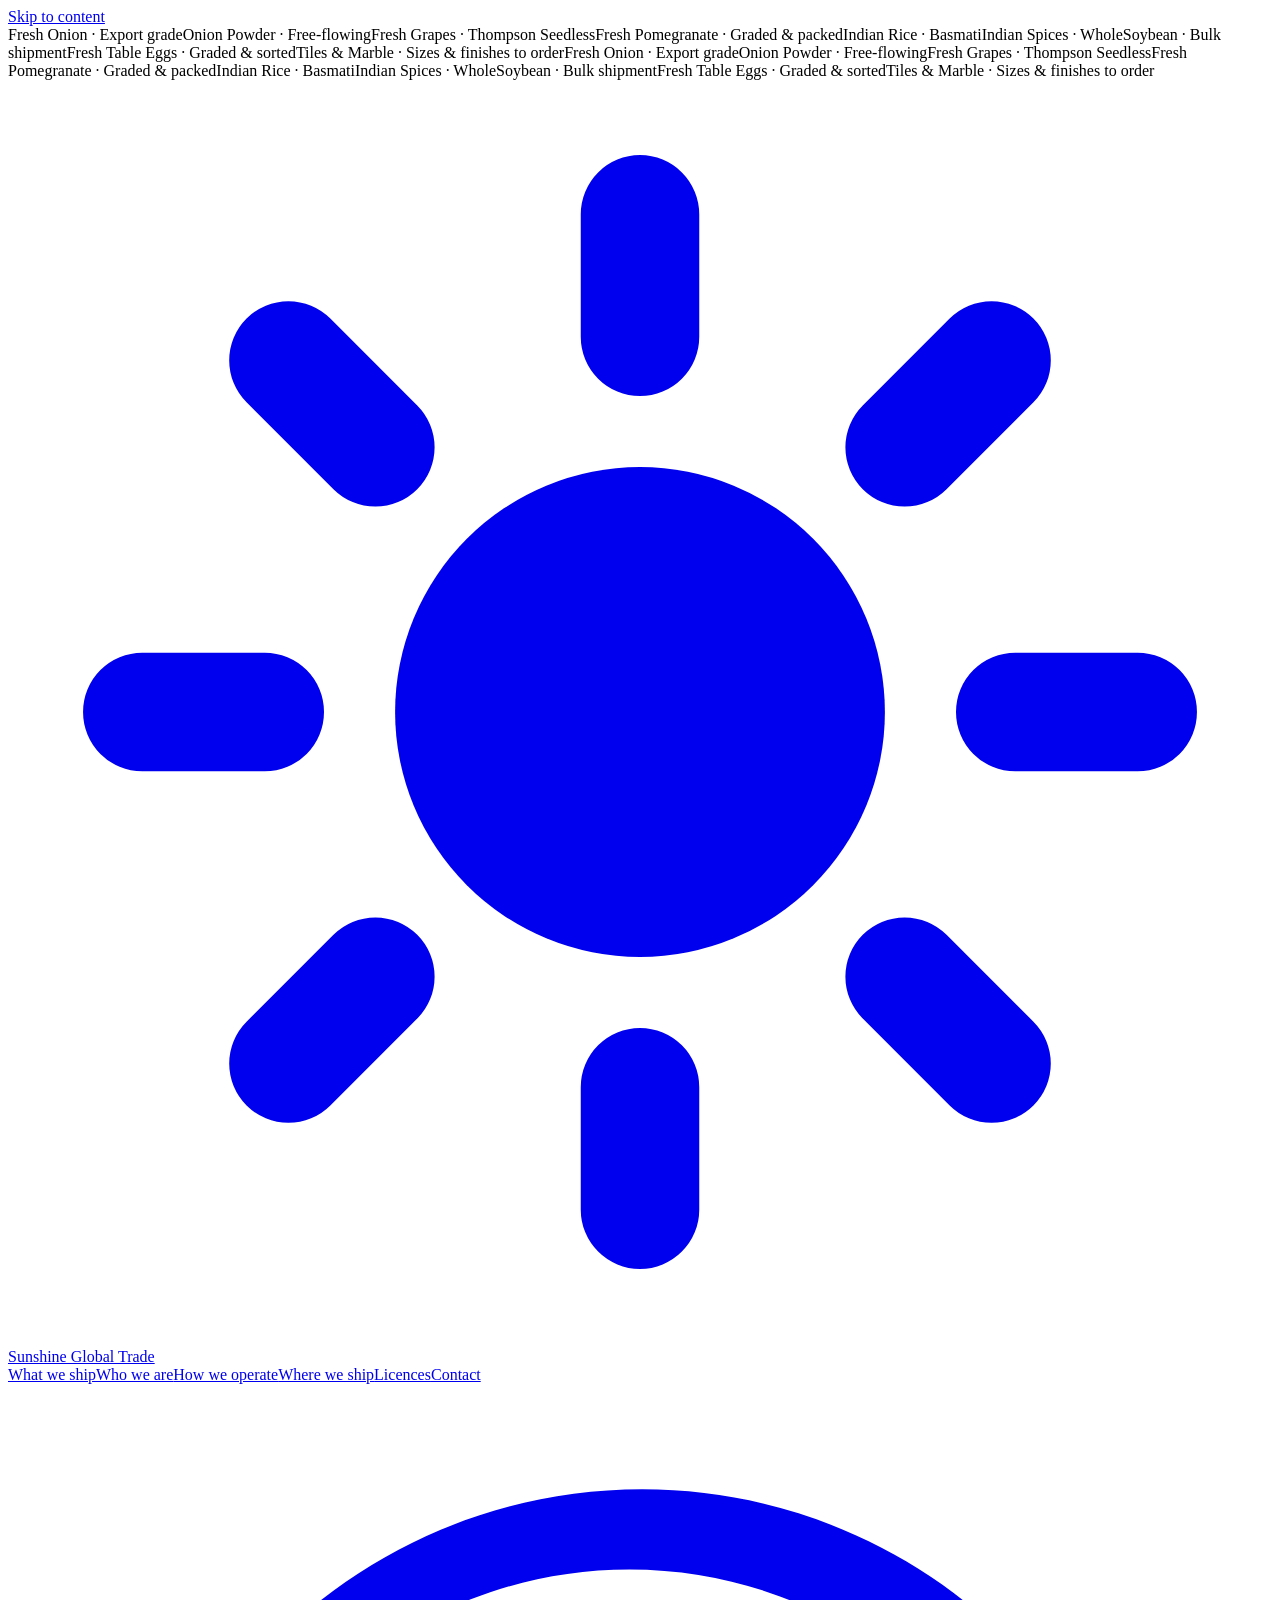
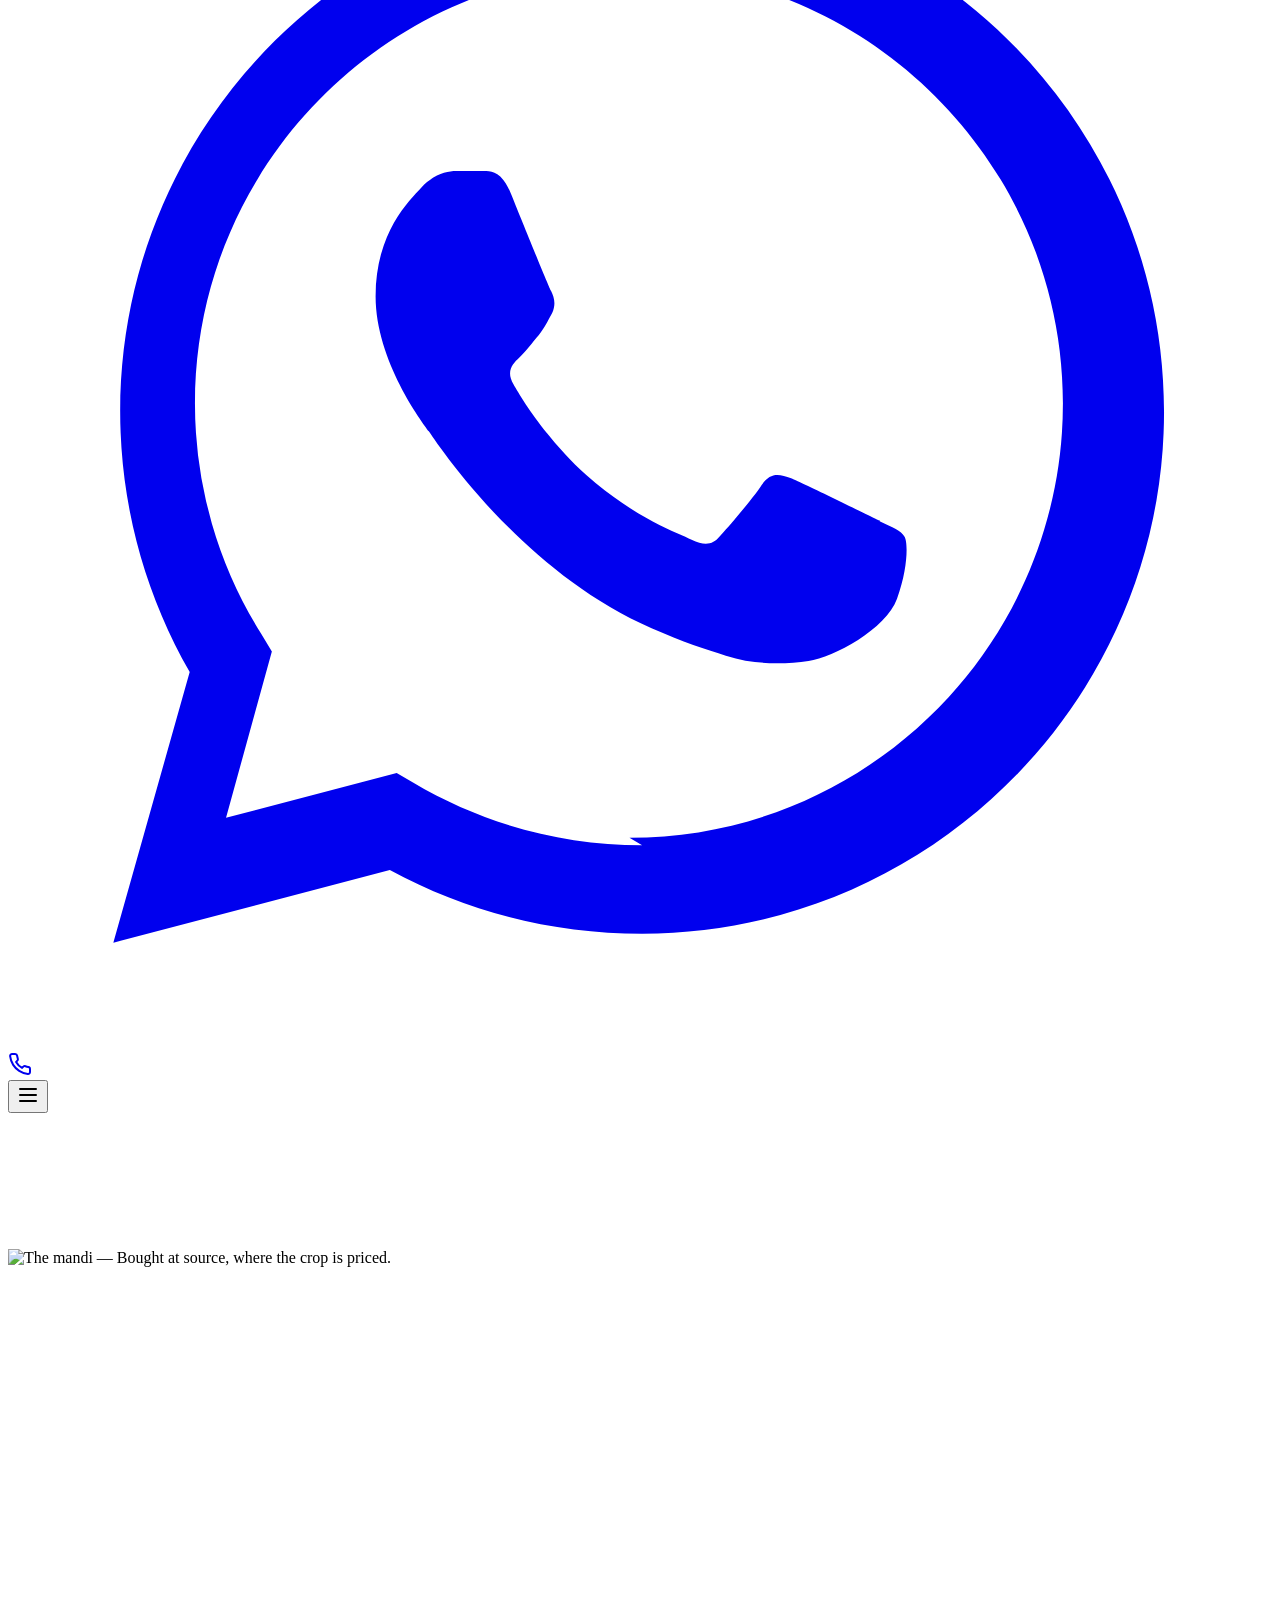
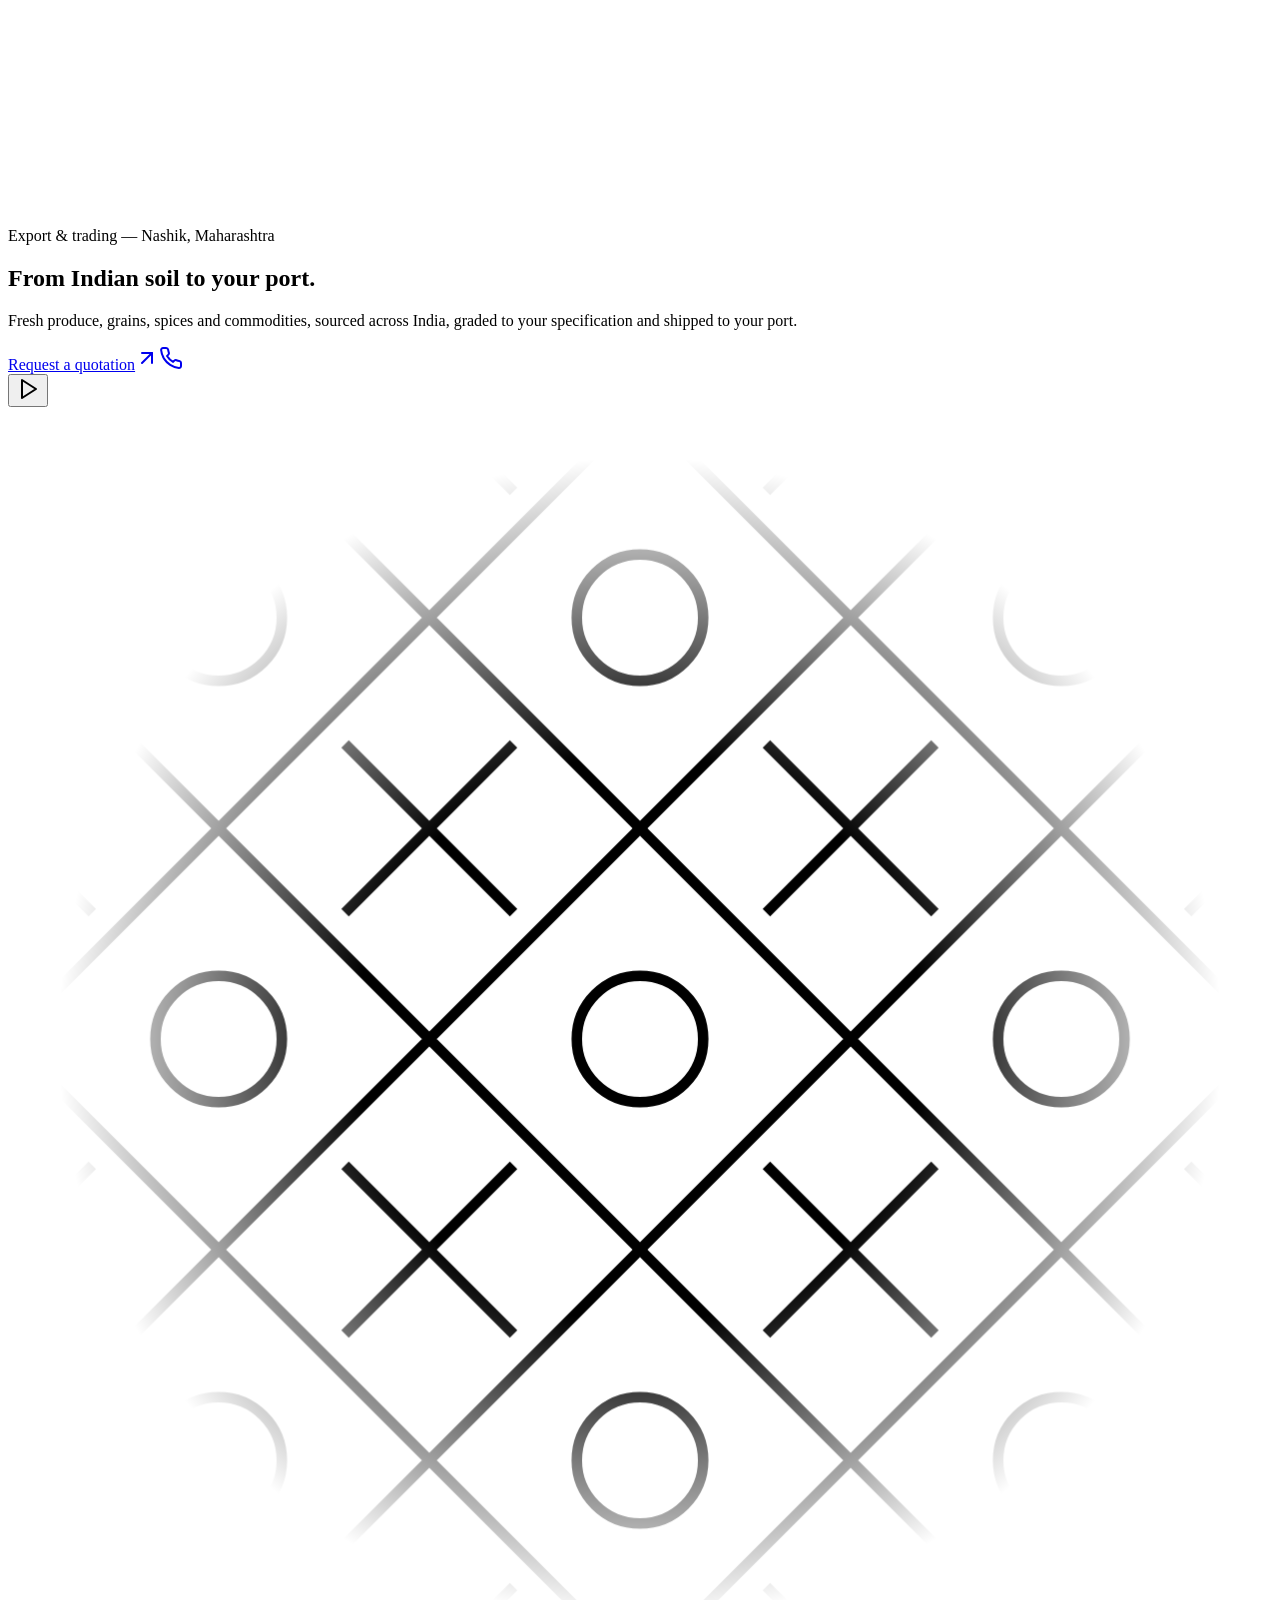
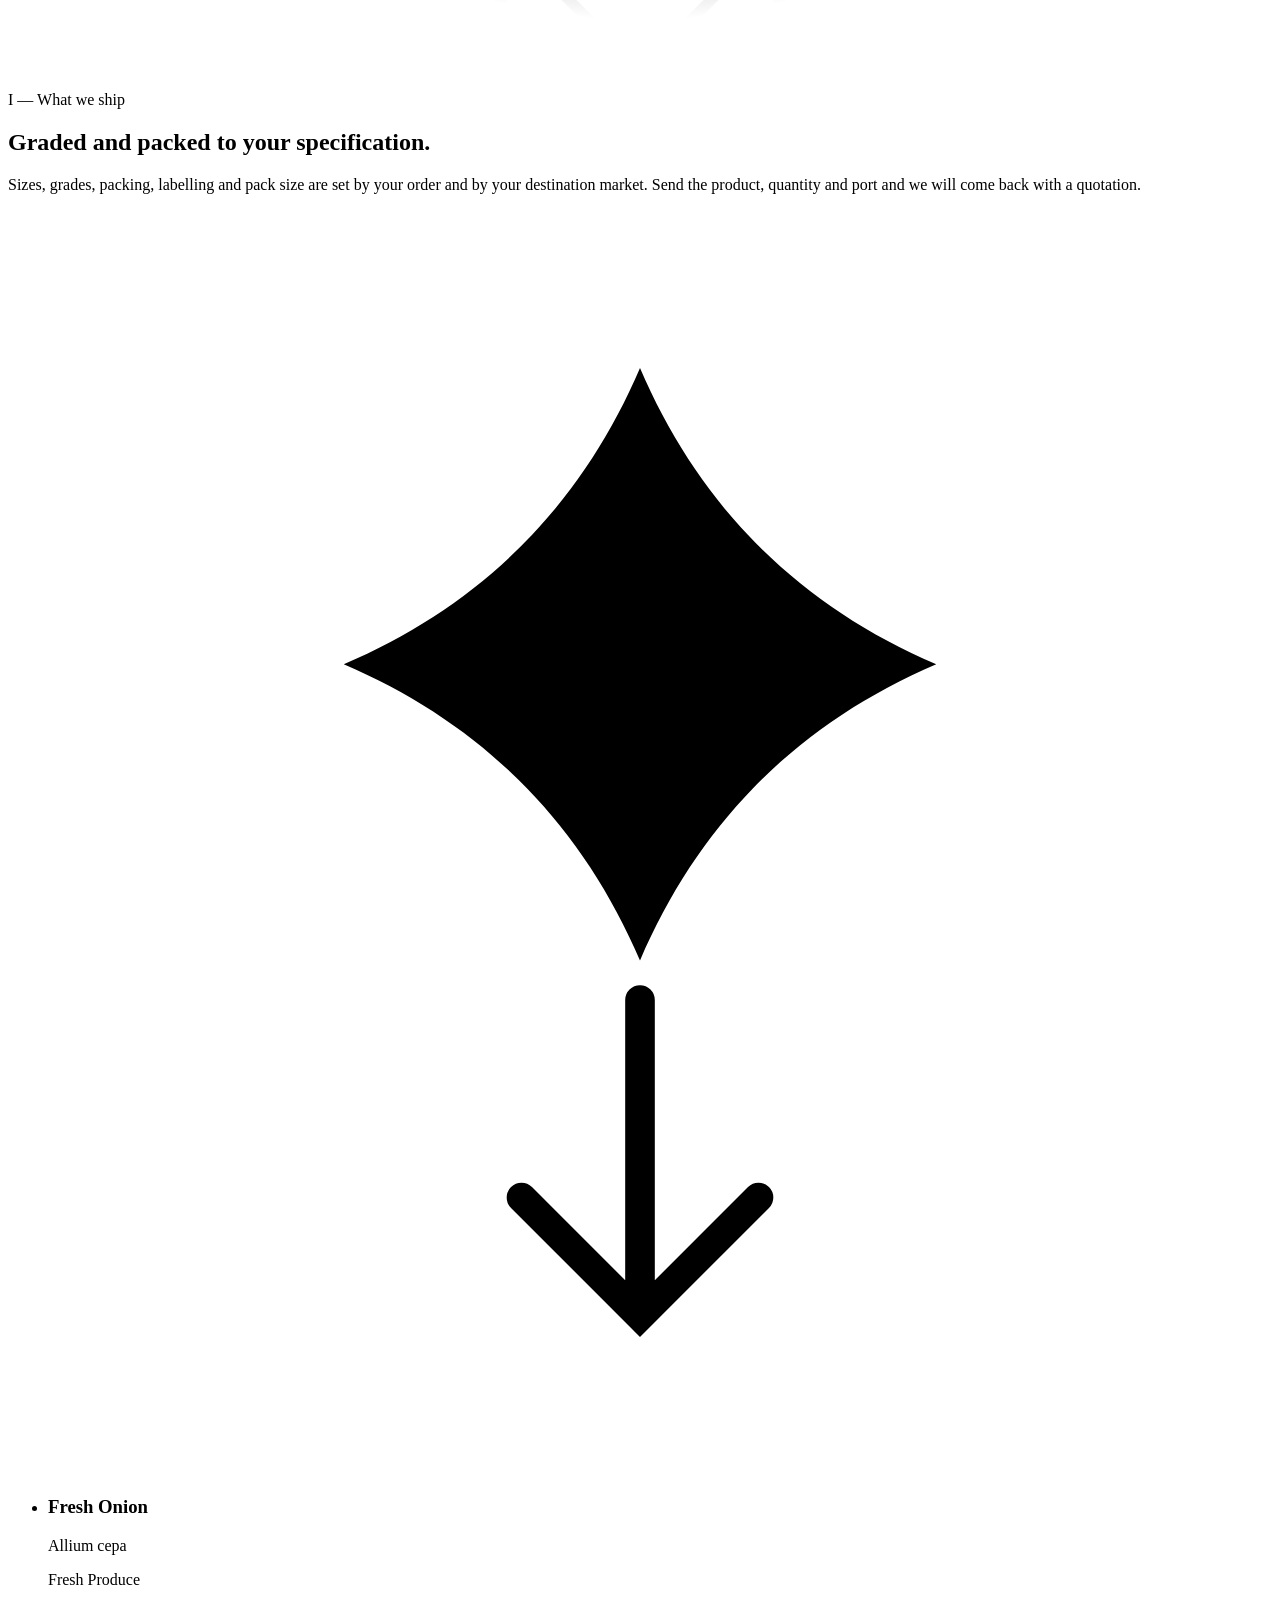
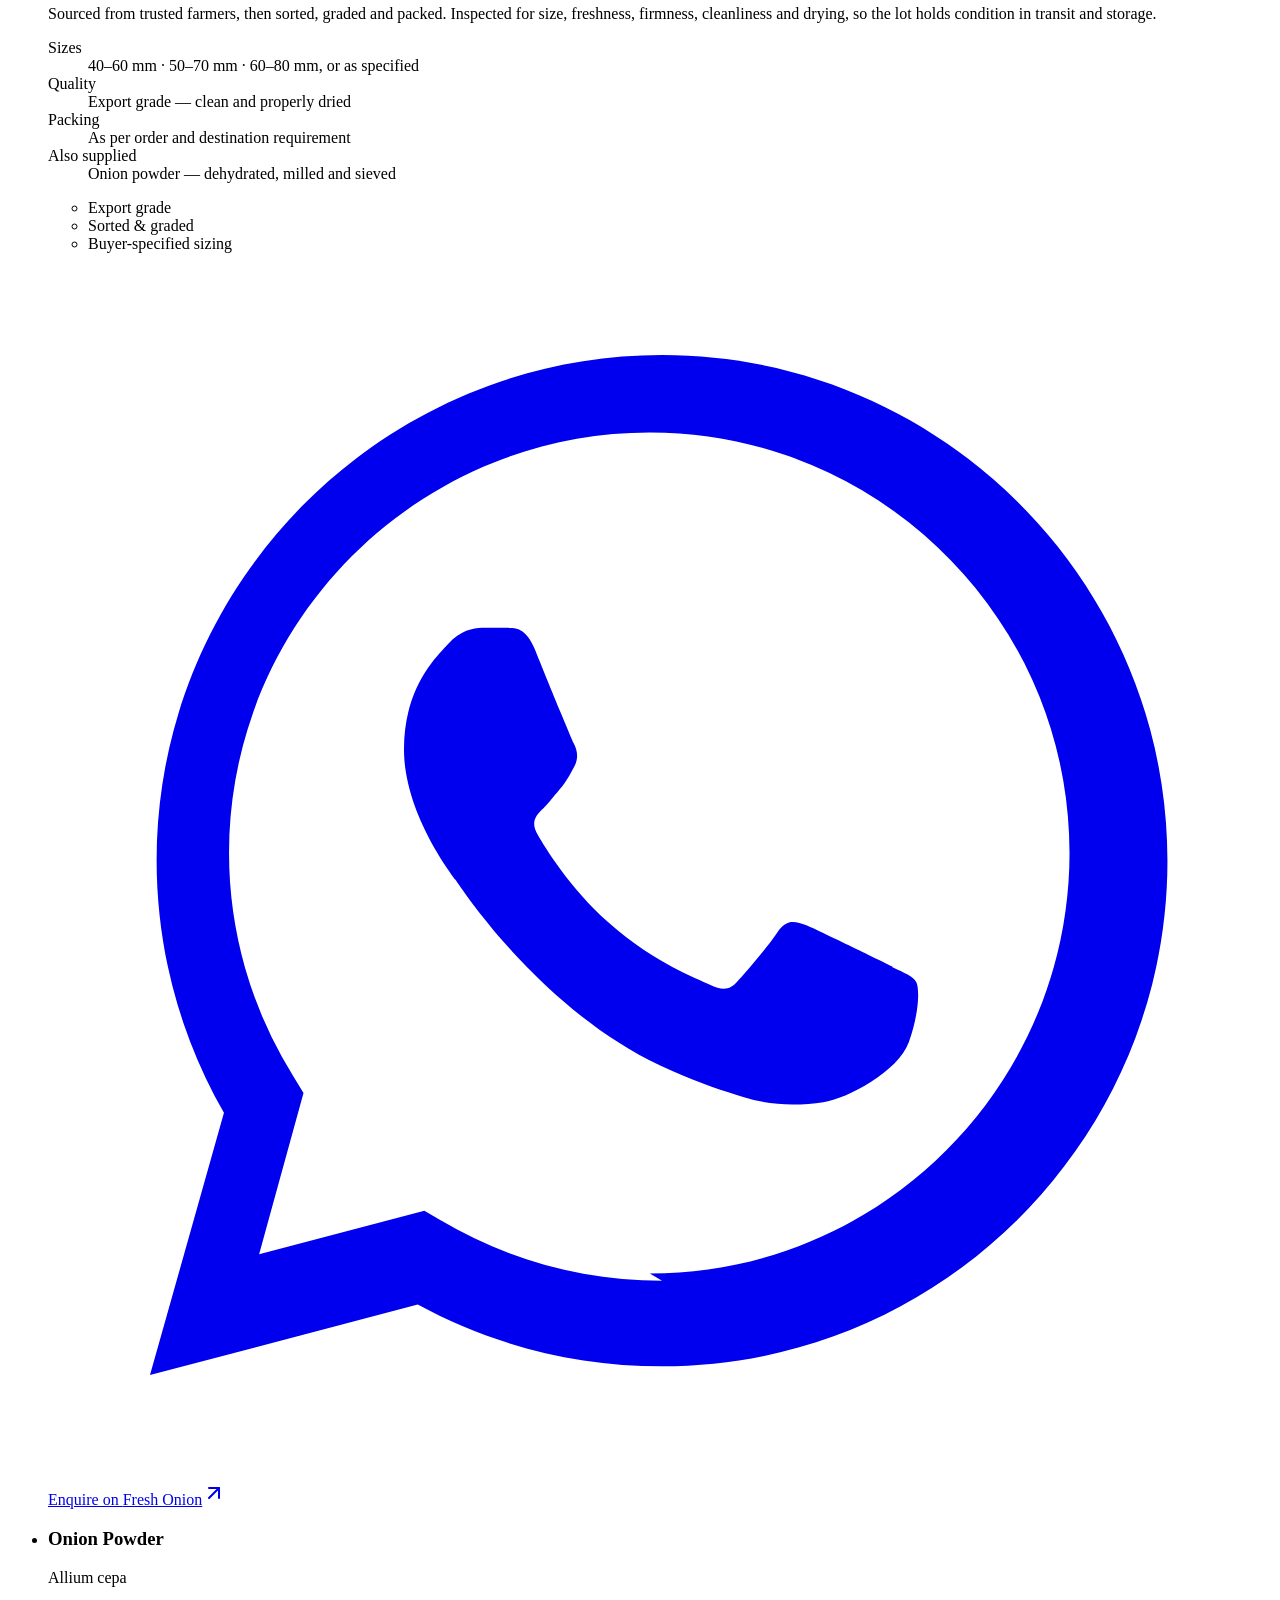
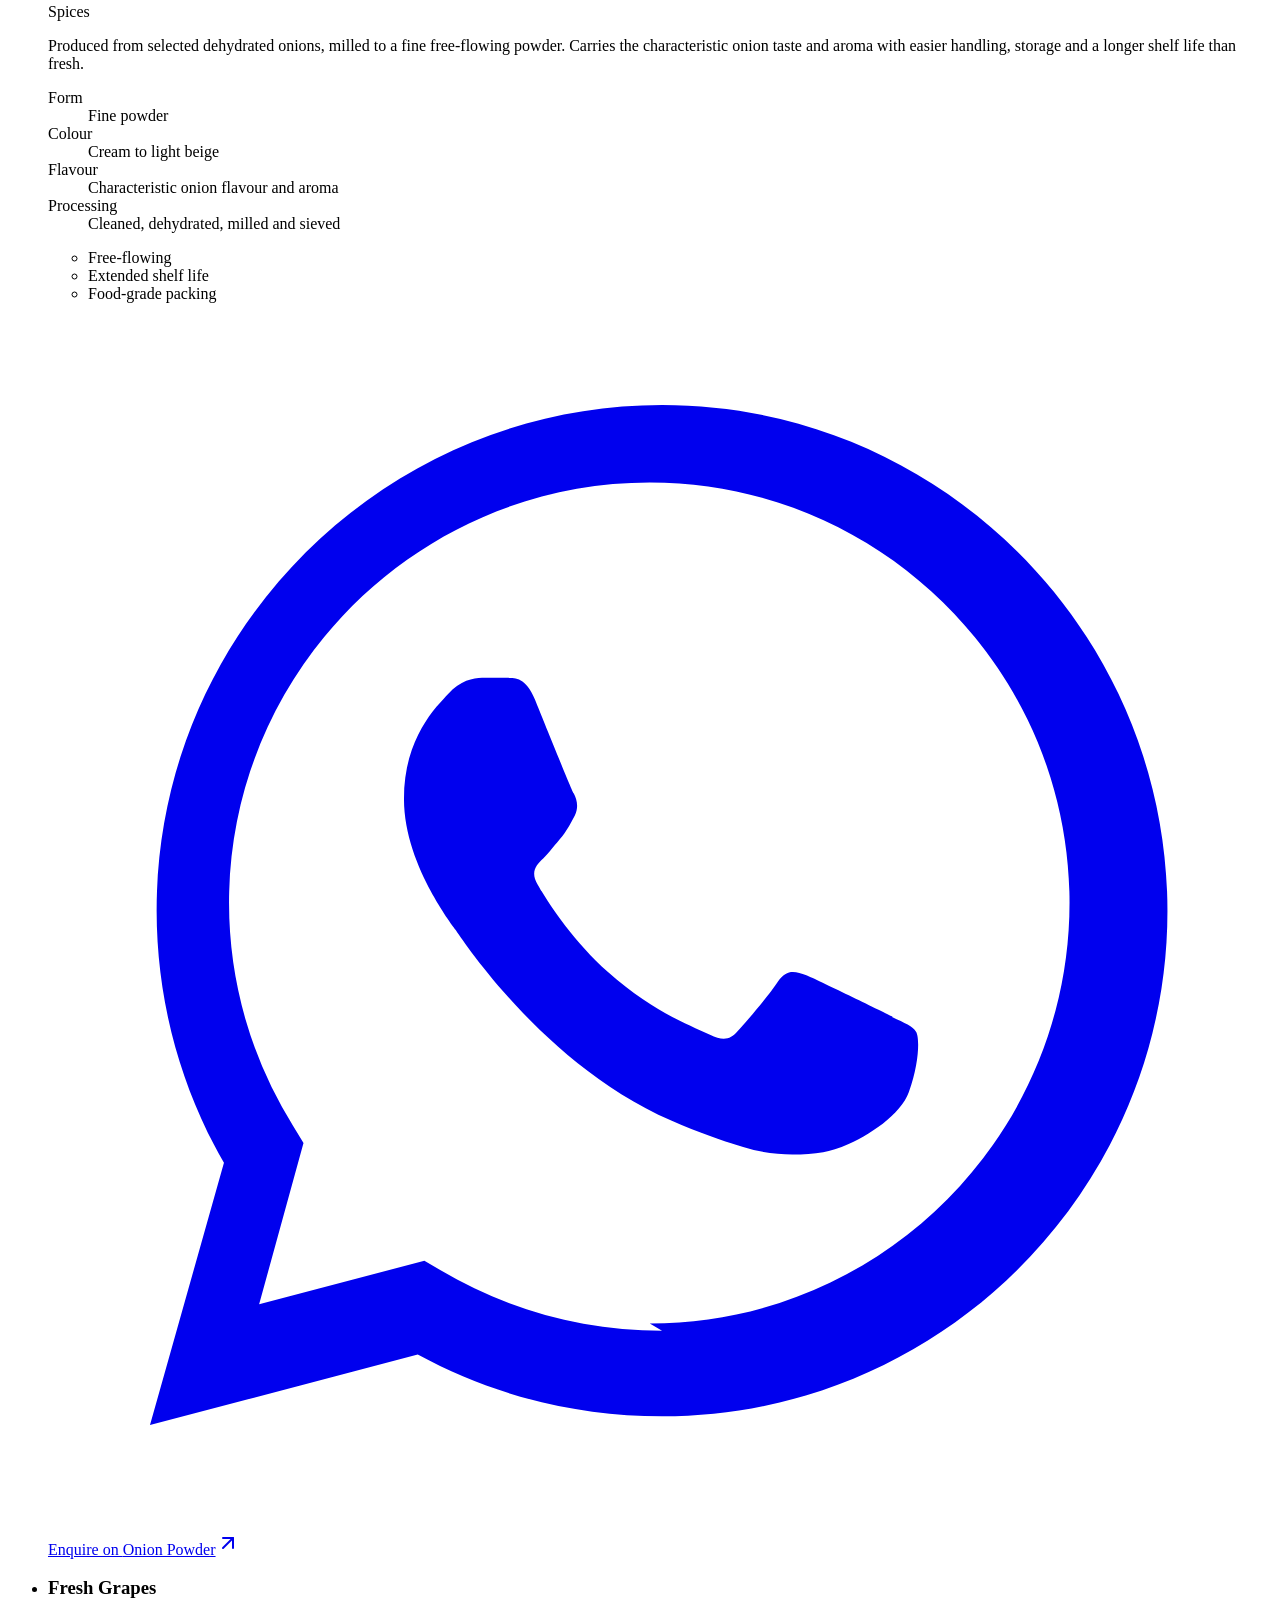
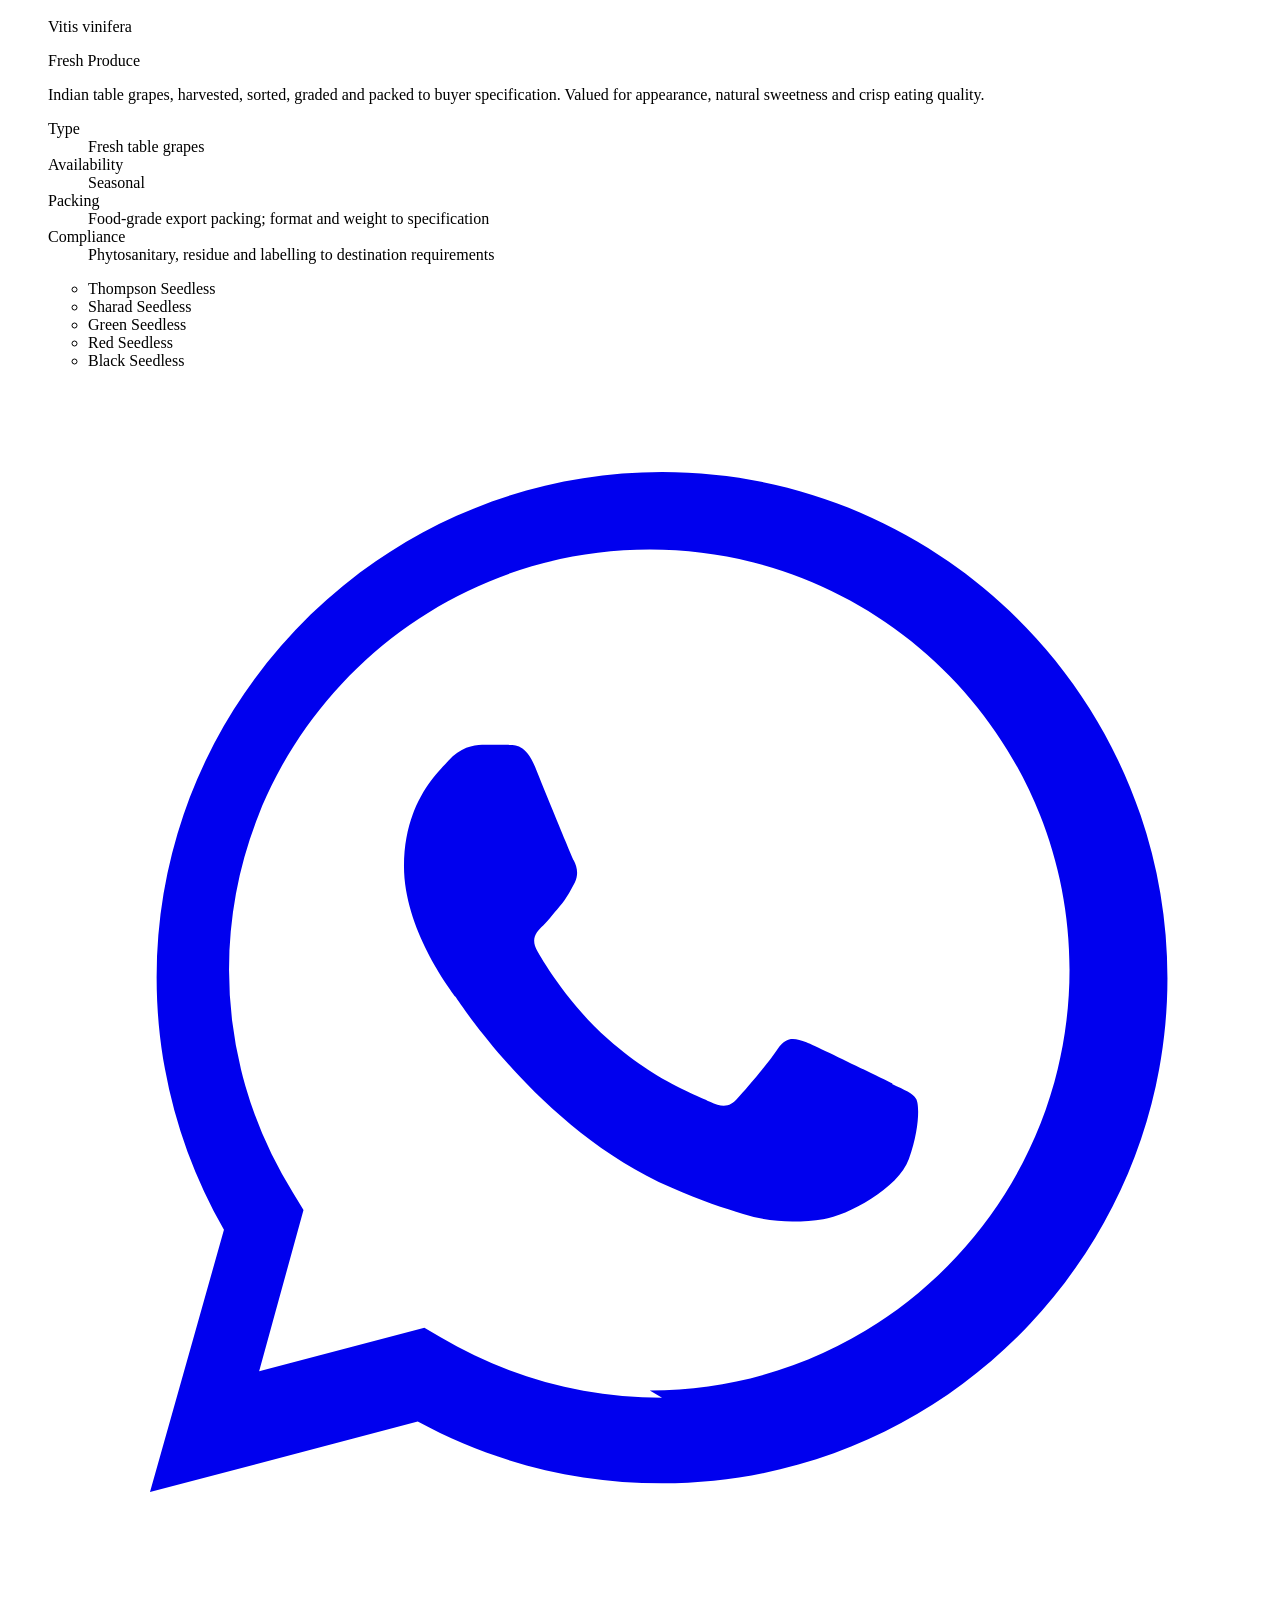
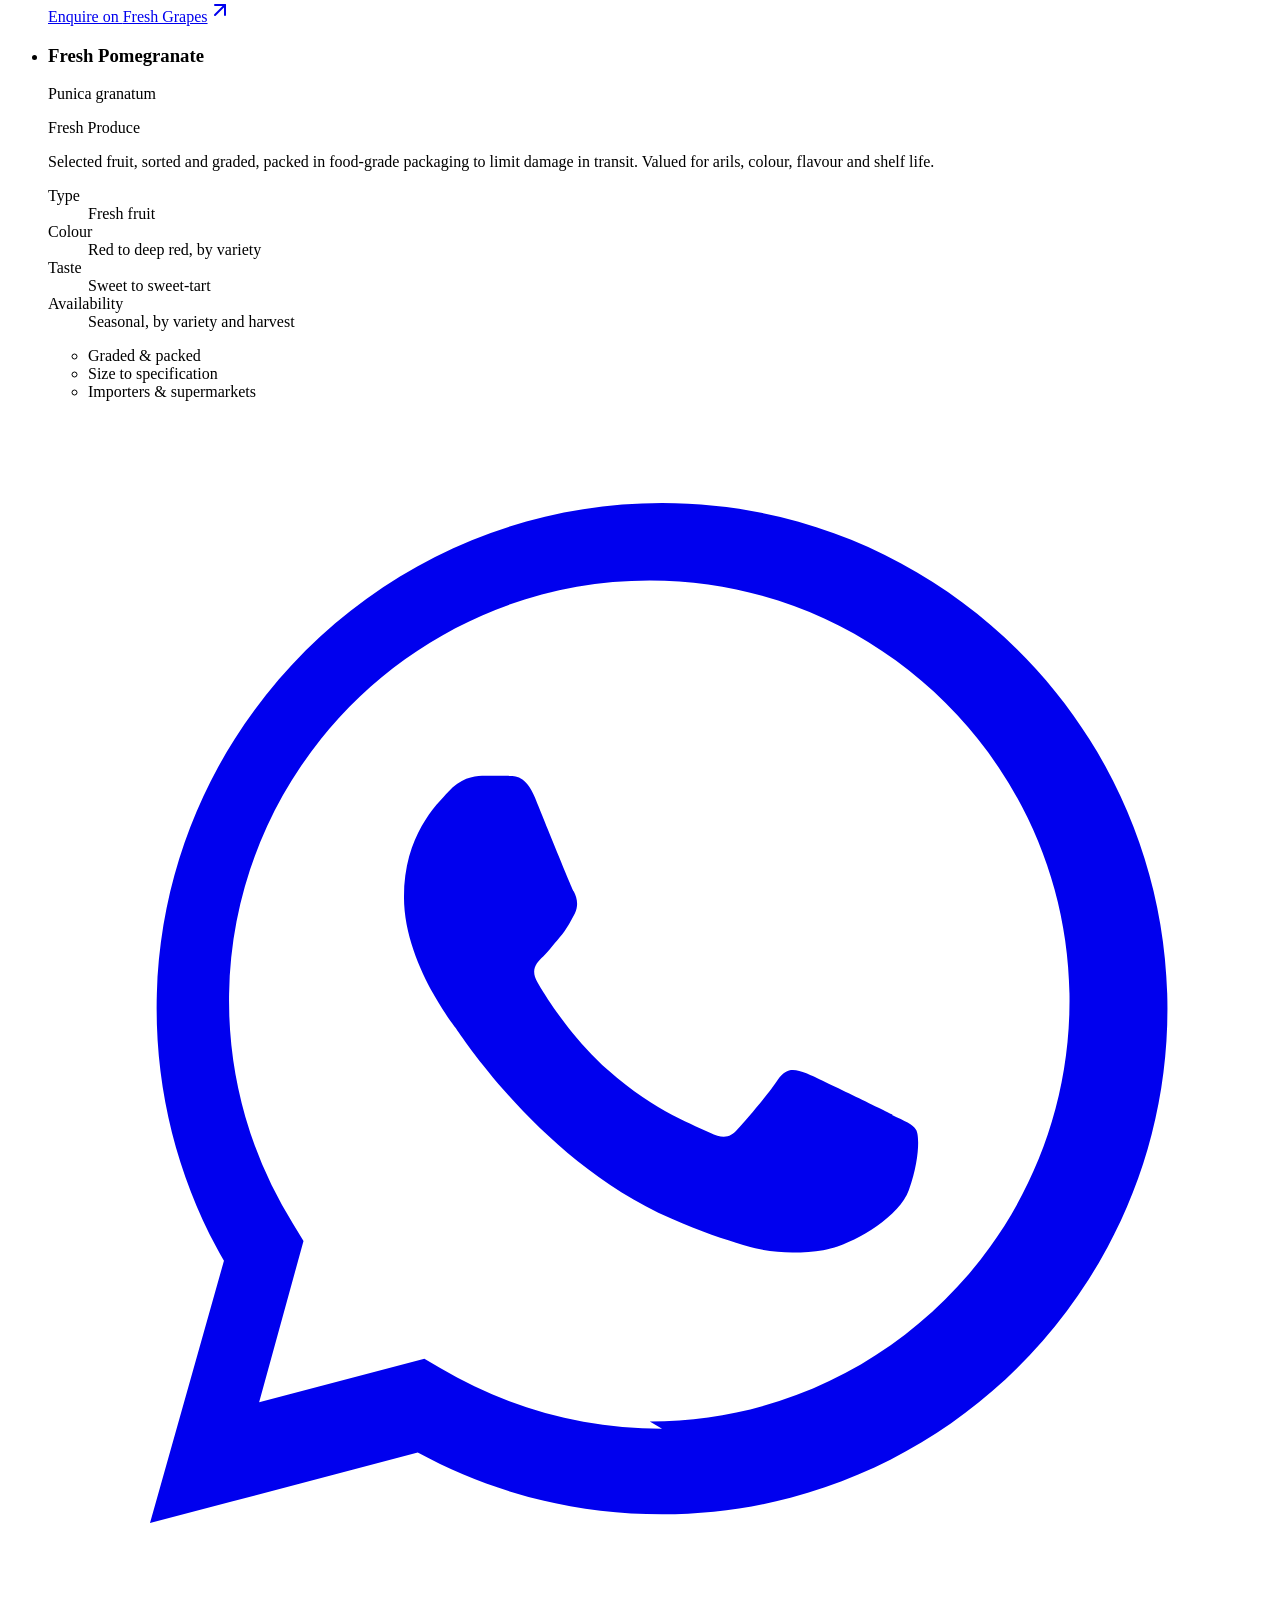
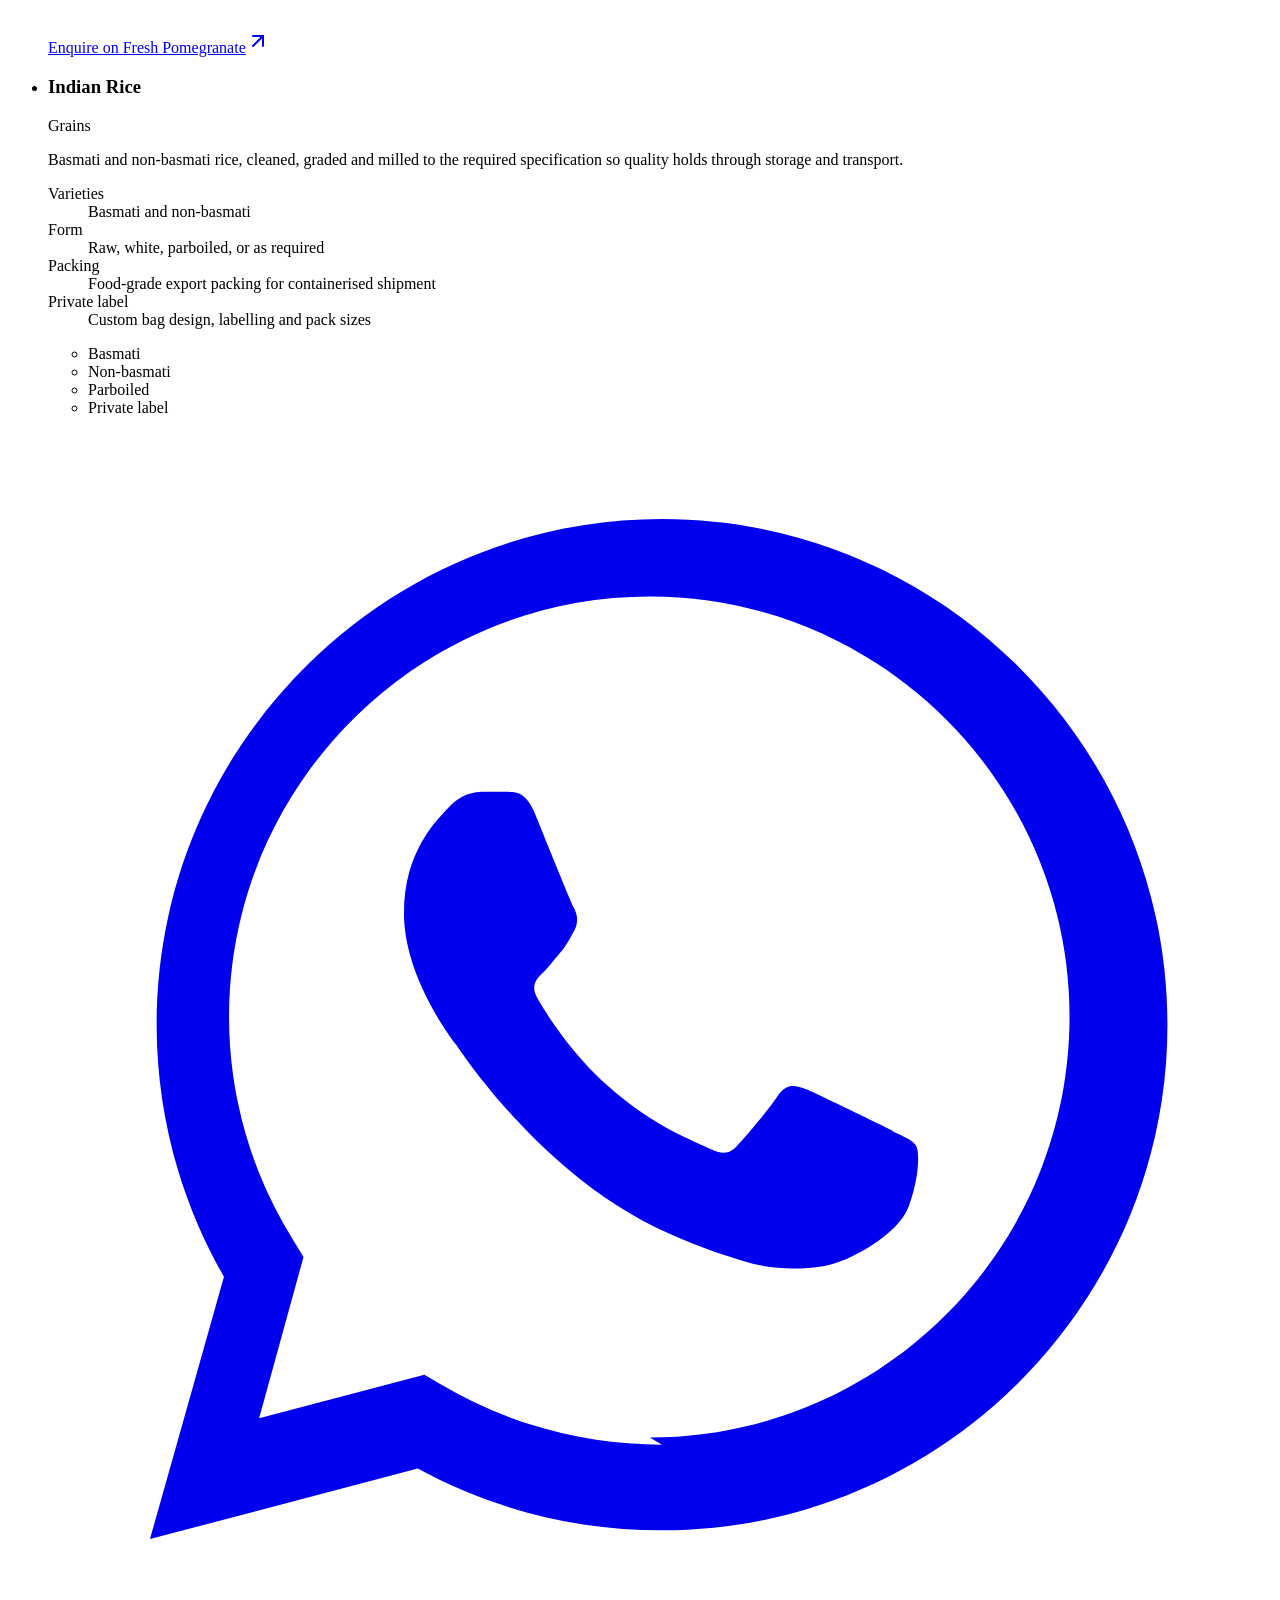
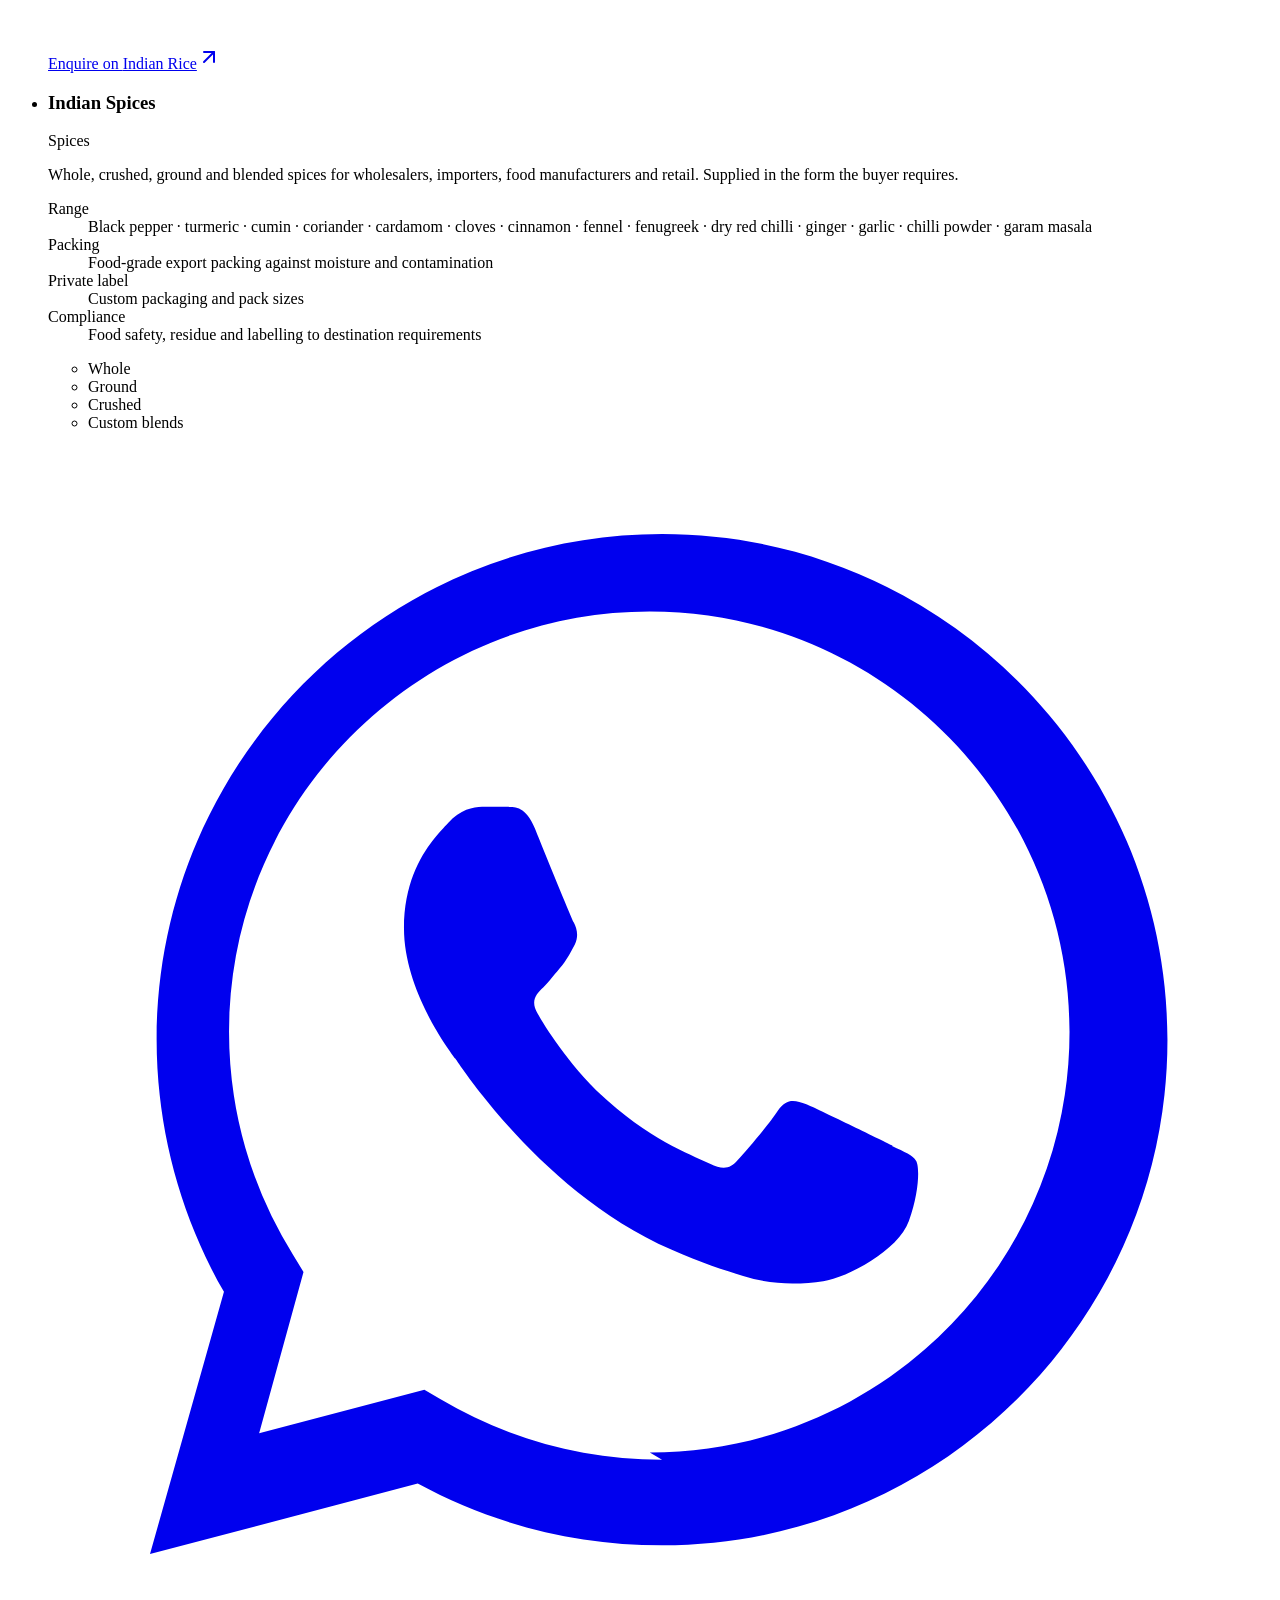
==== commit 6d9cbc84: "Client preview: static export" ====
--- a/index.html
+++ b/index.html
@@ -1 +1 @@
-<!DOCTYPE html><html lang="en" class="onest_8464cd69-module__qhJtvG__variable unbounded_fddc0f7c-module__qWuBjG__variable jetbrains_mono_dc177b0e-module__78ed6G__variable"><head><meta charSet="utf-8"/><meta name="viewport" content="width=device-width, initial-scale=1"/><link rel="preload" href="/sunshine-global-trade/_next/static/media/70bc3e132a0a741e-s.p.3t6q91iet4nsy.woff2" as="font" crossorigin="" type="font/woff2"/><link rel="preload" href="/sunshine-global-trade/_next/static/media/8800dfc60902df36-s.p.3nasnllvo8ig4.woff2" as="font" crossorigin="" type="font/woff2"/><link rel="preload" href="/sunshine-global-trade/_next/static/media/b59689b1142d37ce-s.p.1bk8_xp319hr4.woff2" as="font" crossorigin="" type="font/woff2"/><link rel="preload" as="image" href="/sunshine-global-trade/art/beats/beat-1.avif"/><link rel="stylesheet" href="/sunshine-global-trade/_next/static/chunks/1-be4kcjr8aol.css" data-precedence="next"/><link rel="preload" as="script" fetchPriority="low" href="/sunshine-global-trade/_next/static/chunks/1inwntv0b4r-7.js"/><script src="/sunshine-global-trade/_next/static/chunks/1_-nbg8-t3j7p.js" async=""></script><script src="/sunshine-global-trade/_next/static/chunks/3e4keds9ktjdu.js" async=""></script><script src="/sunshine-global-trade/_next/static/chunks/turbopack-21mwh11tte862.js" async=""></script><script src="/sunshine-global-trade/_next/static/chunks/3buzhtvq1qcg-.js" async="" crossorigin=""></script><script src="/sunshine-global-trade/_next/static/chunks/057kzdk8ey_sh.js" async="" crossorigin=""></script><script src="/sunshine-global-trade/_next/static/chunks/15pyw4ofsyjqw.js" async="" crossorigin=""></script><title>Sunshine Global Trade — Indian agricultural produce and commodities, sourced and shipped to your port.</title><meta name="description" content="We are an India-based export and trading company supplying fresh produce, grains, spices and other commodities to international buyers. We source from trusted growers and suppliers, inspect and grade to your specification, arrange export packing and documentation, and coordinate shipment to your port."/><meta name="application-name" content="Sunshine Global Trade"/><meta name="keywords" content="Indian agricultural exporter,fresh onion exporter India,Nashik onion exporter,Indian grapes exporter,pomegranate exporter India,basmati rice exporter,Indian spices exporter,table eggs exporter India,soybean exporter India,Indian tiles and marble exporter"/><meta name="robots" content="index, follow"/><link rel="canonical" href="https://sunshineglobaltrade.com/"/><meta property="og:title" content="Sunshine Global Trade — Indian agricultural produce and commodities, sourced and shipped to your port."/><meta property="og:description" content="We are an India-based export and trading company supplying fresh produce, grains, spices and other commodities to international buyers. We source from trusted growers and suppliers, inspect and grade to your specification, arrange export packing and documentation, and coordinate shipment to your port."/><meta property="og:url" content="https://sunshineglobaltrade.com/"/><meta property="og:site_name" content="Sunshine Global Trade"/><meta property="og:locale" content="en_IN"/><meta property="og:image" content="https://sunshineglobaltrade.com/art/hero.webp"/><meta property="og:image:width" content="2560"/><meta property="og:image:height" content="1440"/><meta property="og:image:alt" content="Sourced in India. Graded to your specification. Shipped to your port."/><meta property="og:type" content="website"/><meta name="twitter:card" content="summary_large_image"/><meta name="twitter:title" content="Sunshine Global Trade — Indian agricultural produce and commodities, sourced and shipped to your port."/><meta name="twitter:description" content="We are an India-based export and trading company supplying fresh produce, grains, spices and other commodities to international buyers. We source from trusted growers and suppliers, inspect and grade to your specification, arrange export packing and documentation, and coordinate shipment to your port."/><meta name="twitter:image" content="https://sunshineglobaltrade.com/art/hero.webp"/><meta name="twitter:image:alt" content="Sourced in India. Graded to your specification. Shipped to your port."/><meta name="twitter:image:width" content="2560"/><meta name="twitter:image:height" content="1440"/><link rel="icon" href="/sunshine-global-trade/icon.svg?icon.0u_v1rag_o424.svg" sizes="any" type="image/svg+xml"/><link rel="apple-touch-icon" href="/sunshine-global-trade/apple-icon.png?apple-icon.263odv-7rjjn3.png" sizes="180x180" type="image/png"/><meta name="next-size-adjust" content=""/><script src="/sunshine-global-trade/_next/static/chunks/0cz1d0mv5g_q7.js" noModule=""></script></head><body><div hidden=""><!--$--><!--/$--></div><a href="#main" class="sr-only focus:not-sr-only focus:absolute focus:left-4 focus:top-4 focus:z-50 focus:bg-ink focus:px-4 focus:py-2 focus:text-paper">Skip to content</a><div id="chrome" class="fixed inset-x-0 top-0 z-50"><div class="rule-b flex h-9 items-center overflow-hidden bg-ink"><div class="ticker-track flex w-max items-center gap-10"><span aria-hidden="false" class="label flex shrink-0 items-center gap-10 text-paper/70">Fresh Onion · Export grade<span class="h-1 w-1 shrink-0 rounded-pill bg-accent"></span></span><span aria-hidden="false" class="label flex shrink-0 items-center gap-10 text-paper/70">Onion Powder · Free-flowing<span class="h-1 w-1 shrink-0 rounded-pill bg-accent"></span></span><span aria-hidden="false" class="label flex shrink-0 items-center gap-10 text-paper/70">Fresh Grapes · Thompson Seedless<span class="h-1 w-1 shrink-0 rounded-pill bg-accent"></span></span><span aria-hidden="false" class="label flex shrink-0 items-center gap-10 text-paper/70">Fresh Pomegranate · Graded &amp; packed<span class="h-1 w-1 shrink-0 rounded-pill bg-accent"></span></span><span aria-hidden="false" class="label flex shrink-0 items-center gap-10 text-paper/70">Indian Rice · Basmati<span class="h-1 w-1 shrink-0 rounded-pill bg-accent"></span></span><span aria-hidden="false" class="label flex shrink-0 items-center gap-10 text-paper/70">Indian Spices · Whole<span class="h-1 w-1 shrink-0 rounded-pill bg-accent"></span></span><span aria-hidden="false" class="label flex shrink-0 items-center gap-10 text-paper/70">Soybean · Bulk shipment<span class="h-1 w-1 shrink-0 rounded-pill bg-accent"></span></span><span aria-hidden="false" class="label flex shrink-0 items-center gap-10 text-paper/70">Fresh Table Eggs · Graded &amp; sorted<span class="h-1 w-1 shrink-0 rounded-pill bg-accent"></span></span><span aria-hidden="false" class="label flex shrink-0 items-center gap-10 text-paper/70">Tiles &amp; Marble · Sizes &amp; finishes to order<span class="h-1 w-1 shrink-0 rounded-pill bg-accent"></span></span><span aria-hidden="true" class="label flex shrink-0 items-center gap-10 text-paper/70">Fresh Onion · Export grade<span class="h-1 w-1 shrink-0 rounded-pill bg-accent"></span></span><span aria-hidden="true" class="label flex shrink-0 items-center gap-10 text-paper/70">Onion Powder · Free-flowing<span class="h-1 w-1 shrink-0 rounded-pill bg-accent"></span></span><span aria-hidden="true" class="label flex shrink-0 items-center gap-10 text-paper/70">Fresh Grapes · Thompson Seedless<span class="h-1 w-1 shrink-0 rounded-pill bg-accent"></span></span><span aria-hidden="true" class="label flex shrink-0 items-center gap-10 text-paper/70">Fresh Pomegranate · Graded &amp; packed<span class="h-1 w-1 shrink-0 rounded-pill bg-accent"></span></span><span aria-hidden="true" class="label flex shrink-0 items-center gap-10 text-paper/70">Indian Rice · Basmati<span class="h-1 w-1 shrink-0 rounded-pill bg-accent"></span></span><span aria-hidden="true" class="label flex shrink-0 items-center gap-10 text-paper/70">Indian Spices · Whole<span class="h-1 w-1 shrink-0 rounded-pill bg-accent"></span></span><span aria-hidden="true" class="label flex shrink-0 items-center gap-10 text-paper/70">Soybean · Bulk shipment<span class="h-1 w-1 shrink-0 rounded-pill bg-accent"></span></span><span aria-hidden="true" class="label flex shrink-0 items-center gap-10 text-paper/70">Fresh Table Eggs · Graded &amp; sorted<span class="h-1 w-1 shrink-0 rounded-pill bg-accent"></span></span><span aria-hidden="true" class="label flex shrink-0 items-center gap-10 text-paper/70">Tiles &amp; Marble · Sizes &amp; finishes to order<span class="h-1 w-1 shrink-0 rounded-pill bg-accent"></span></span></div></div><header class="rule-b bg-paper/90 backdrop-blur-md"><div class="shell flex h-14 items-center gap-3 sm:gap-6"><a href="#main" class="inline-flex shrink-0 items-center gap-1.5 whitespace-nowrap rounded bg-paper-bright px-2 py-1.5 font-display text-[clamp(0.594rem,0.489rem+0.4286vw,0.875rem)] font-bold uppercase tracking-[0.08em] text-ink sm:gap-2 sm:px-3"><svg viewBox="0 0 32 32" aria-hidden="true" class="h-4 w-4 shrink-0 sm:h-[18px] sm:w-[18px]"><circle cx="16" cy="16" r="6.2" fill="currentColor" class="text-accent"></circle><g stroke="currentColor" stroke-width="3" stroke-linecap="round" class="text-accent"><path d="M16 3.4v3.1M16 25.5v3.1M3.4 16h3.1M25.5 16h3.1"></path><path d="M7.1 7.1l2.2 2.2M22.7 22.7l2.2 2.2M24.9 7.1l-2.2 2.2M9.3 22.7l-2.2 2.2"></path></g></svg>Sunshine Global Trade</a><nav aria-label="Sections" class="ml-auto hidden items-center gap-6 lg:flex"><a href="#origin" class="whitespace-nowrap border-b-2 pb-0.5 text-sm transition-colors duration-200 ease-expo border-transparent text-muted hover:text-ink">Who we are</a><a href="#operations" class="whitespace-nowrap border-b-2 pb-0.5 text-sm transition-colors duration-200 ease-expo border-transparent text-muted hover:text-ink">How we operate</a><a href="#products" class="whitespace-nowrap border-b-2 pb-0.5 text-sm transition-colors duration-200 ease-expo border-transparent text-muted hover:text-ink">What we ship</a><a href="#markets" class="whitespace-nowrap border-b-2 pb-0.5 text-sm transition-colors duration-200 ease-expo border-transparent text-muted hover:text-ink">Where we ship</a><a href="#contact" class="whitespace-nowrap border-b-2 pb-0.5 text-sm transition-colors duration-200 ease-expo border-transparent text-muted hover:text-ink">Contact</a></nav><div class="ml-auto flex shrink-0 items-center gap-1 transition-opacity duration-300 ease-expo sm:gap-2 lg:ml-0 pointer-events-none opacity-0" aria-hidden="true"><a href="https://wa.me/918767581034?text=Hello%20Sunshine%20Global%20Trade%2C%20I%20found%20your%20website%20and%20would%20like%20to%20discuss%20an%20order." target="_blank" rel="noopener noreferrer" aria-label="Message us on WhatsApp" title="WhatsApp us" tabindex="-1" class="inline-flex h-10 w-10 cursor-pointer items-center justify-center rounded-control transition-colors duration-200 ease-expo hover:bg-peach"><svg viewBox="0 0 24 24" fill="currentColor" aria-hidden="true" focusable="false" class="h-5 w-5 text-whatsapp"><path d="M12.04 2C6.58 2 2.13 6.45 2.13 11.91c0 1.75.46 3.45 1.32 4.95L2 22l5.25-1.38c1.45.79 3.08 1.21 4.79 1.21 5.46 0 9.91-4.45 9.91-9.91C21.95 6.45 17.5 2 12.04 2zm0 18.15c-1.54 0-3.04-.41-4.35-1.19l-.31-.18-3.24.85.87-3.16-.2-.33a8.22 8.22 0 0 1-1.26-4.38c0-4.54 3.7-8.24 8.25-8.24 4.54 0 8.23 3.7 8.23 8.24 0 4.55-3.69 8.25-8.23 8.25zm4.52-6.16c-.25-.12-1.47-.72-1.69-.81-.23-.08-.39-.12-.56.13-.16.25-.64.81-.79.97-.14.17-.29.19-.54.07-.25-.13-1.05-.39-2-1.23-.74-.66-1.24-1.47-1.38-1.72-.15-.25-.02-.39.11-.51.11-.11.25-.29.37-.43.12-.15.16-.25.25-.41.08-.17.04-.31-.02-.43-.06-.12-.56-1.34-.76-1.84-.2-.48-.41-.42-.56-.43h-.48c-.17 0-.43.06-.66.31-.23.25-.87.85-.87 2.07 0 1.22.89 2.4 1.01 2.56.12.17 1.75 2.67 4.23 3.74.59.26 1.05.41 1.41.52.6.19 1.14.16 1.57.1.48-.07 1.47-.6 1.68-1.18.21-.58.21-1.08.14-1.18-.06-.11-.22-.17-.47-.29z"></path></svg></a><a href="tel:+918767581034" aria-label="Call +91 87675 81034" title="Call +91 87675 81034" tabindex="-1" class="inline-flex h-10 w-10 cursor-pointer items-center justify-center rounded-control transition-colors duration-200 ease-expo hover:bg-peach"><svg xmlns="http://www.w3.org/2000/svg" width="24" height="24" viewBox="0 0 24 24" fill="none" stroke="currentColor" stroke-width="2" stroke-linecap="round" stroke-linejoin="round" class="lucide lucide-phone h-5 w-5 text-accent" aria-hidden="true"><path d="M22 16.92v3a2 2 0 0 1-2.18 2 19.79 19.79 0 0 1-8.63-3.07 19.5 19.5 0 0 1-6-6 19.79 19.79 0 0 1-3.07-8.67A2 2 0 0 1 4.11 2h3a2 2 0 0 1 2 1.72 12.84 12.84 0 0 0 .7 2.81 2 2 0 0 1-.45 2.11L8.09 9.91a16 16 0 0 0 6 6l1.27-1.27a2 2 0 0 1 2.11-.45 12.84 12.84 0 0 0 2.81.7A2 2 0 0 1 22 16.92z"></path></svg></a></div><button type="button" aria-expanded="false" aria-controls="mobile-menu" aria-label="Open menu" class="inline-flex h-10 w-10 shrink-0 cursor-pointer items-center justify-center rounded-control text-ink transition-colors duration-200 ease-expo hover:bg-peach lg:hidden"><svg xmlns="http://www.w3.org/2000/svg" width="24" height="24" viewBox="0 0 24 24" fill="none" stroke="currentColor" stroke-width="2" stroke-linecap="round" stroke-linejoin="round" class="lucide lucide-menu h-5 w-5" aria-hidden="true"><line x1="4" x2="20" y1="12" y2="12"></line><line x1="4" x2="20" y1="6" y2="6"></line><line x1="4" x2="20" y1="18" y2="18"></line></svg></button></div></header></div><main id="main" class="pt-[var(--chrome)]"><section id="journey" aria-label="From the mandi to your port"><div id="journey-track" data-beat="0" class="h-[420svh]"><div class="sticky w-full overflow-hidden bg-paper top-[var(--chrome)] h-[calc(100dvh_-_var(--chrome))]"><img src="/sunshine-global-trade/art/beats/beat-1.avif" alt="The mandi — Bought at source, where the crop is priced." aria-hidden="false" loading="eager" decoding="sync" class="absolute inset-0 h-full w-full object-cover transition-opacity duration-500 ease-expo" style="opacity:1;object-position:68% center"/><img src="/sunshine-global-trade/art/beats/beat-2.avif" alt="" aria-hidden="true" loading="lazy" decoding="async" class="absolute inset-0 h-full w-full object-cover transition-opacity duration-500 ease-expo" style="opacity:0;object-position:72% center"/><img src="/sunshine-global-trade/art/beats/beat-3.avif" alt="" aria-hidden="true" loading="lazy" decoding="async" class="absolute inset-0 h-full w-full object-cover transition-opacity duration-500 ease-expo" style="opacity:0;object-position:58% center"/><img src="/sunshine-global-trade/art/beats/beat-4.avif" alt="" aria-hidden="true" loading="lazy" decoding="async" class="absolute inset-0 h-full w-full object-cover transition-opacity duration-500 ease-expo" style="opacity:0;object-position:32% center"/><img src="/sunshine-global-trade/art/beats/beat-5.avif" alt="" aria-hidden="true" loading="lazy" decoding="async" class="absolute inset-0 h-full w-full object-cover transition-opacity duration-500 ease-expo" style="opacity:0;object-position:32% center"/><img src="/sunshine-global-trade/art/beats/beat-6.avif" alt="" aria-hidden="true" loading="lazy" decoding="async" class="absolute inset-0 h-full w-full object-cover transition-opacity duration-500 ease-expo" style="opacity:0;object-position:45% center"/><img src="/sunshine-global-trade/art/beats/beat-7.avif" alt="" aria-hidden="true" loading="lazy" decoding="async" class="absolute inset-0 h-full w-full object-cover transition-opacity duration-500 ease-expo" style="opacity:0;object-position:52% center"/><img src="/sunshine-global-trade/art/beats/beat-8.avif" alt="" aria-hidden="true" loading="lazy" decoding="async" class="absolute inset-0 h-full w-full object-cover transition-opacity duration-500 ease-expo" style="opacity:0;object-position:60% center"/><video aria-hidden="true" muted="" playsInline="" preload="metadata" class="absolute inset-0 h-full w-full object-cover transition-opacity duration-700" style="opacity:0"></video><div aria-hidden="true" class="absolute inset-0 z-[2] hidden bg-gradient-to-r from-paper via-paper/75 to-transparent sm:block" style="opacity:var(--intro, 1)"></div><div class="relative z-[3] flex h-full flex-col pb-[clamp(3rem,10vh,7rem)]"><div class="relative flex min-h-0 flex-1 flex-col justify-end"><div class="shell" style="opacity:calc(1 - var(--intro, 1))"><ol class="max-w-xl rounded-card bg-paper/95 p-7 backdrop-blur-sm sm:p-9"><li class=""><p class="label text-accent-deep">I<!-- --> — <!-- -->The mandi</p><p class="mt-4 font-display text-display-md font-bold text-ink">Bought at source, where the crop is priced.</p></li><li class="sr-only"><p class="label text-accent-deep">II<!-- --> — <!-- -->On the grain</p><p class="mt-4 font-display text-display-md font-bold text-ink">Every lot inspected by hand before we buy it.</p></li><li class="sr-only"><p class="label text-accent-deep">III<!-- --> — <!-- -->Cleaned</p><p class="mt-4 font-display text-display-md font-bold text-ink">Cleaned, sorted and graded.</p></li><li class="sr-only"><p class="label text-accent-deep">IV<!-- --> — <!-- -->Weighed</p><p class="mt-4 font-display text-display-md font-bold text-ink">Filled, weighed and closed for export.</p></li><li class="sr-only"><p class="label text-accent-deep">V<!-- --> — <!-- -->Warehouse</p><p class="mt-4 font-display text-display-md font-bold text-ink">Held dry and off the floor until the booking.</p></li><li class="sr-only"><p class="label text-accent-deep">VI<!-- --> — <!-- -->Stuffed</p><p class="mt-4 font-display text-display-md font-bold text-ink">Loaded and sealed under our supervision.</p></li><li class="sr-only"><p class="label text-accent-deep">VII<!-- --> — <!-- -->On the road</p><p class="mt-4 font-display text-display-md font-bold text-ink">Out through India&#x27;s leading ports.</p></li><li class="sr-only"><p class="label text-accent-deep">VIII<!-- --> — <!-- -->Delivered</p><p class="mt-4 font-display text-display-md font-bold text-ink">To importers, wholesalers and distributors overseas.</p></li></ol></div><div class="shell absolute inset-0 flex items-center" style="opacity:var(--intro, 1)"><div class="rounded-card bg-paper/85 p-6 backdrop-blur-sm sm:rounded-none sm:bg-transparent sm:p-0 sm:backdrop-blur-none"><p class="label text-accent-deep">Export &amp; trading — <!-- -->Nashik, Maharashtra</p><h1 class="mt-5 max-w-[11ch] font-display text-mega font-bold text-ink">From Indian soil to your port.</h1><p class="mt-6 max-w-measure text-lead text-ink/75 sm:text-muted">Fresh produce, grains, spices and commodities, sourced across India, graded to your specification and shipped to your port.</p><div class="mt-8 flex flex-wrap items-center gap-3 sm:gap-4"><a href="https://wa.me/918767581034?text=Hello%20Sunshine%20Global%20Trade%2C%20I%20found%20your%20website%20and%20would%20like%20to%20discuss%20an%20order." target="_blank" rel="noopener noreferrer" class="inline-flex min-h-[48px] cursor-pointer items-center gap-2 rounded-control bg-accent px-6 py-3 text-sm font-semibold text-white transition-colors duration-200 ease-expo hover:bg-accent-deep">Request a quotation<svg xmlns="http://www.w3.org/2000/svg" width="24" height="24" viewBox="0 0 24 24" fill="none" stroke="currentColor" stroke-width="2" stroke-linecap="round" stroke-linejoin="round" class="lucide lucide-arrow-up-right h-4 w-4" aria-hidden="true"><path d="M7 7h10v10"></path><path d="M7 17 17 7"></path></svg></a><a href="tel:+918767581034" aria-label="Call +91 87675 81034" title="Call +91 87675 81034" class="inline-flex h-12 w-12 shrink-0 cursor-pointer items-center justify-center rounded-control border border-line bg-paper-bright/90 text-ink transition-colors duration-200 ease-expo hover:bg-peach"><svg xmlns="http://www.w3.org/2000/svg" width="24" height="24" viewBox="0 0 24 24" fill="none" stroke="currentColor" stroke-width="2" stroke-linecap="round" stroke-linejoin="round" class="lucide lucide-phone h-5 w-5 text-accent" aria-hidden="true"><path d="M22 16.92v3a2 2 0 0 1-2.18 2 19.79 19.79 0 0 1-8.63-3.07 19.5 19.5 0 0 1-6-6 19.79 19.79 0 0 1-3.07-8.67A2 2 0 0 1 4.11 2h3a2 2 0 0 1 2 1.72 12.84 12.84 0 0 0 .7 2.81 2 2 0 0 1-.45 2.11L8.09 9.91a16 16 0 0 0 6 6l1.27-1.27a2 2 0 0 1 2.11-.45 12.84 12.84 0 0 0 2.81.7A2 2 0 0 1 22 16.92z"></path></svg></a></div></div></div></div><div class="shell mt-8 flex items-center gap-4"><button type="button" aria-pressed="false" aria-label="Play the journey" title="Play the journey" class="inline-flex h-11 w-11 shrink-0 cursor-pointer items-center justify-center rounded-control bg-paper/95 text-accent backdrop-blur-sm transition-colors duration-200 ease-expo hover:bg-peach"><svg xmlns="http://www.w3.org/2000/svg" width="24" height="24" viewBox="0 0 24 24" fill="none" stroke="currentColor" stroke-width="2" stroke-linecap="round" stroke-linejoin="round" class="lucide lucide-play h-5 w-5" aria-hidden="true"><polygon points="6 3 20 12 6 21 6 3"></polygon></svg></button><div aria-hidden="true" class="flex flex-1 gap-1.5"><span class="h-[3px] flex-1 bg-ink/15"><span class="block h-full bg-accent transition-transform duration-300 ease-expo" style="transform:scaleX(1);transform-origin:left"></span></span><span class="h-[3px] flex-1 bg-ink/15"><span class="block h-full bg-accent transition-transform duration-300 ease-expo" style="transform:scaleX(0);transform-origin:left"></span></span><span class="h-[3px] flex-1 bg-ink/15"><span class="block h-full bg-accent transition-transform duration-300 ease-expo" style="transform:scaleX(0);transform-origin:left"></span></span><span class="h-[3px] flex-1 bg-ink/15"><span class="block h-full bg-accent transition-transform duration-300 ease-expo" style="transform:scaleX(0);transform-origin:left"></span></span><span class="h-[3px] flex-1 bg-ink/15"><span class="block h-full bg-accent transition-transform duration-300 ease-expo" style="transform:scaleX(0);transform-origin:left"></span></span><span class="h-[3px] flex-1 bg-ink/15"><span class="block h-full bg-accent transition-transform duration-300 ease-expo" style="transform:scaleX(0);transform-origin:left"></span></span><span class="h-[3px] flex-1 bg-ink/15"><span class="block h-full bg-accent transition-transform duration-300 ease-expo" style="transform:scaleX(0);transform-origin:left"></span></span><span class="h-[3px] flex-1 bg-ink/15"><span class="block h-full bg-accent transition-transform duration-300 ease-expo" style="transform:scaleX(0);transform-origin:left"></span></span></div></div></div></div></div></section><section id="origin" class="relative overflow-hidden bg-paper py-band"><svg viewBox="0 0 64 80" aria-hidden="true" focusable="false" class="pointer-events-none absolute right-2 top-10 h-[20rem] w-auto text-accent/[0.11] lg:right-16 lg:h-[28rem]" fill="none" stroke="currentColor" stroke-width="1.5"><path d="M40 74C14 70 6 50 12 34 17 20 32 12 44 16c10 3 14 13 10 21-3 7-12 9-16 4-3-4-1-9 3-10"></path><path d="M36 62C22 58 17 45 21 34c3-9 12-14 19-11" stroke-width="1"></path><circle cx="30" cy="46" r="2" fill="currentColor" stroke="none"></circle><circle cx="26" cy="36" r="1.5" fill="currentColor" stroke="none"></circle></svg><svg viewBox="0 0 120 120" aria-hidden="true" focusable="false" class="pointer-events-none absolute -bottom-12 right-1/3 h-64 w-64 text-indigo/[0.07] lg:h-80 lg:w-80" fill="none" stroke="currentColor" stroke-width="1" style="mask-image:radial-gradient(closest-side, black 45%, transparent 92%);-webkit-mask-image:radial-gradient(closest-side, black 45%, transparent 92%)"><defs><pattern id="jaali-1" width="40" height="40" patternUnits="userSpaceOnUse"><path d="M20 0 L40 20 L20 40 L0 20 Z"></path><circle cx="20" cy="20" r="6"></circle><path d="M0 0 L8 8 M40 0 L32 8 M0 40 L8 32 M40 40 L32 32"></path></pattern></defs><rect width="120" height="120" fill="url(#jaali-1)"></rect></svg><div class="shell relative"><div data-reveal="true" class="max-w-3xl"><p class="label text-accent-deep">I<!-- --> — <!-- -->Who we are</p><h2 class="mt-5 font-display text-display-lg font-bold text-ink">Based in Nashik, where the onions and the grapes are grown.</h2><p class="mt-6 max-w-measure text-lead text-muted">We are an India-based export and trading company supplying fresh produce, grains, spices and other commodities to international buyers. We source from trusted growers and suppliers, inspect and grade to your specification, arrange export packing and documentation, and coordinate shipment to your port.</p><div aria-hidden="true" class="flex items-center gap-3 mt-8 max-w-measure"><span class="h-px flex-1 bg-line"></span><svg viewBox="0 0 64 64" aria-hidden="true" focusable="false" class="h-4 w-4 shrink-0 text-accent/60" fill="currentColor"><path d="M32 8c3 7 8 12 15 15-7 3-12 8-15 15-3-7-8-12-15-15 7-3 12-8 15-15Z"></path><circle cx="32" cy="23" r="2.5" fill="none" stroke="currentColor" stroke-width="1.5"></circle><path d="M32 40v16M26 50l6 6 6-6" fill="none" stroke="currentColor" stroke-width="1.5" stroke-linecap="round"></path></svg><span class="h-px flex-1 bg-line"></span></div></div><dl class="mt-16 grid grid-cols-1 gap-px bg-line [&amp;&gt;*]:min-w-0 sm:grid-cols-2 lg:grid-cols-3"><div class="bg-paper-bright p-8"><div data-reveal="true"><dt class="font-display text-display-sm font-semibold text-ink">Import Export Code</dt><dd class="mt-2 font-mono text-xs text-muted">Directorate General of Foreign Trade</dd><dd class="mt-3 font-mono text-sm text-ink">IDIPB2369N</dd><dd class="mt-1 font-mono text-xs text-muted">Issued 07 Aug 2026</dd><dd class="mt-3"><a href="https://www.dgft.gov.in" target="_blank" rel="noopener noreferrer" class="inline-flex items-center gap-1 font-mono text-xs text-accent-deep underline underline-offset-4">Verify on the government portal<svg xmlns="http://www.w3.org/2000/svg" width="24" height="24" viewBox="0 0 24 24" fill="none" stroke="currentColor" stroke-width="2" stroke-linecap="round" stroke-linejoin="round" class="lucide lucide-arrow-up-right h-3 w-3" aria-hidden="true"><path d="M7 7h10v10"></path><path d="M7 17 17 7"></path></svg></a></dd></div></div><div class="bg-paper-bright p-8"><div data-reveal="true"><dt class="font-display text-display-sm font-semibold text-ink">Udyam Registration</dt><dd class="mt-2 font-mono text-xs text-muted">Ministry of Micro, Small &amp; Medium Enterprises</dd><dd class="mt-3 font-mono text-sm text-ink">UDYAM-MH-23-0413896</dd><dd class="mt-1 font-mono text-xs text-muted">Micro enterprise · Wholesale trade (NIC 46209)</dd><dd class="mt-3"><a href="https://udyamregistration.gov.in" target="_blank" rel="noopener noreferrer" class="inline-flex items-center gap-1 font-mono text-xs text-accent-deep underline underline-offset-4">Verify on the government portal<svg xmlns="http://www.w3.org/2000/svg" width="24" height="24" viewBox="0 0 24 24" fill="none" stroke="currentColor" stroke-width="2" stroke-linecap="round" stroke-linejoin="round" class="lucide lucide-arrow-up-right h-3 w-3" aria-hidden="true"><path d="M7 7h10v10"></path><path d="M7 17 17 7"></path></svg></a></dd></div></div><div class="bg-paper-bright p-8"><div data-reveal="true"><dt class="font-display text-display-sm font-semibold text-ink">Registered in India</dt><dd class="mt-2 font-mono text-xs text-muted">Proprietorship — Nashik, Maharashtra</dd><dd class="mt-1 font-mono text-xs text-muted">Registered 28 Jun 2026</dd></div></div><div aria-hidden="true" class="relative overflow-hidden bg-paper-bright hidden sm:block lg:hidden"><svg viewBox="0 0 64 64" aria-hidden="true" focusable="false" class="absolute -bottom-6 -right-4 h-40 w-40 text-accent/[0.13]" fill="currentColor"><path d="M32 8c3 7 8 12 15 15-7 3-12 8-15 15-3-7-8-12-15-15 7-3 12-8 15-15Z"></path><circle cx="32" cy="23" r="2.5" fill="none" stroke="currentColor" stroke-width="1.5"></circle><path d="M32 40v16M26 50l6 6 6-6" fill="none" stroke="currentColor" stroke-width="1.5" stroke-linecap="round"></path></svg></div></dl></div></section><section id="operations" class="relative overflow-hidden rule-t bg-paper-bright py-band"><svg viewBox="0 0 72 72" aria-hidden="true" focusable="false" class="pointer-events-none absolute -right-4 top-10 h-64 w-64 text-accent/[0.11] lg:h-[26rem] lg:w-[26rem]" fill="none" stroke="currentColor" stroke-width="1.5" stroke-linecap="round"><path d="M36 10v46M20 62h32M28 62c0-4 3-6 8-6s8 2 8 6"></path><path d="M12 22h48M18 22l-8 16a10 10 0 0 0 16 0Z"></path><path d="M54 22l-8 16a10 10 0 0 0 16 0Z"></path><circle cx="36" cy="10" r="3"></circle></svg><svg viewBox="0 0 64 80" aria-hidden="true" focusable="false" class="pointer-events-none absolute -left-14 bottom-8 h-72 w-auto -scale-x-100 text-indigo/[0.07] lg:h-96" fill="none" stroke="currentColor" stroke-width="1.5"><path d="M40 74C14 70 6 50 12 34 17 20 32 12 44 16c10 3 14 13 10 21-3 7-12 9-16 4-3-4-1-9 3-10"></path><path d="M36 62C22 58 17 45 21 34c3-9 12-14 19-11" stroke-width="1"></path><circle cx="30" cy="46" r="2" fill="currentColor" stroke="none"></circle><circle cx="26" cy="36" r="1.5" fill="currentColor" stroke="none"></circle></svg><div class="shell relative"><div data-reveal="true" class="max-w-3xl"><p class="label text-accent-deep">II<!-- --> — <!-- -->How we operate</p><h2 class="mt-5 font-display text-display-lg font-bold text-ink">Enquiry to delivery, in four steps.</h2><p class="mt-6 max-w-measure text-lead text-muted">Every order follows the same route: enquiry, quotation, sourcing, quality check, packing, documentation, shipment, delivery.</p><div aria-hidden="true" class="flex items-center gap-3 mt-8 max-w-measure"><span class="h-px flex-1 bg-line"></span><svg viewBox="0 0 64 64" aria-hidden="true" focusable="false" class="h-4 w-4 shrink-0 text-accent/60" fill="currentColor"><path d="M32 8c3 7 8 12 15 15-7 3-12 8-15 15-3-7-8-12-15-15 7-3 12-8 15-15Z"></path><circle cx="32" cy="23" r="2.5" fill="none" stroke="currentColor" stroke-width="1.5"></circle><path d="M32 40v16M26 50l6 6 6-6" fill="none" stroke="currentColor" stroke-width="1.5" stroke-linecap="round"></path></svg><span class="h-px flex-1 bg-line"></span></div></div><ol class="mt-14 grid gap-px bg-line [&amp;&gt;*]:min-w-0 md:grid-cols-2"><li class="bg-paper p-8 lg:p-10"><div data-reveal="true"><span class="font-display text-display-md font-bold text-accent">I</span><h3 class="mt-3 font-display text-display-sm font-semibold text-ink">Enquiry and quotation</h3><p class="mt-3 text-base text-ink/80">You send the product, grade, quantity and destination port. We come back with a quotation and a product selection against that specification, so the first reply carries something you can price against rather than a request for more detail.</p></div></li><li class="bg-paper p-8 lg:p-10"><div data-reveal="true"><span class="font-display text-display-md font-bold text-accent">II</span><h3 class="mt-3 font-display text-display-sm font-semibold text-ink">Sourcing and quality check</h3><p class="mt-3 text-base text-ink/80">We source from growers and suppliers we deal with directly, then inspect and grade before packing. For produce that means checking size, freshness, firmness, cleanliness and drying; for grains and oilseeds it means cleaning and grading to the agreed specification.</p></div></li><li class="bg-paper p-8 lg:p-10"><div data-reveal="true"><span class="font-display text-display-md font-bold text-accent">III</span><h3 class="mt-3 font-display text-display-sm font-semibold text-ink">Export packing</h3><p class="mt-3 text-base text-ink/80">Food-grade packing suited to the product and the voyage — trays and cartons for eggs, export cartons for fruit, containerised packing for grain, pallets and crates for tiles and marble. Packing format, labelling and pack size are set by you and by the destination market.</p></div></li><li class="bg-paper p-8 lg:p-10"><div data-reveal="true"><span class="font-display text-display-md font-bold text-accent">IV</span><h3 class="mt-3 font-display text-display-sm font-semibold text-ink">Documentation and shipment</h3><p class="mt-3 text-base text-ink/80">We prepare the export documentation and coordinate the shipment through to delivery. Products are supplied against the quality, food-safety, labelling and import requirements of the destination country, and the applicable certificates are arranged where required.</p></div></li></ol><div data-reveal="true" class="mt-12 flex flex-wrap items-baseline gap-x-10 gap-y-4"><p class="label shrink-0 text-muted">Services</p><ul class="flex flex-wrap gap-3"><li class="tag">Product sourcing</li><li class="tag">Quality inspection</li><li class="tag">Cleaning and grading</li><li class="tag">Export packaging</li><li class="tag">Documentation</li><li class="tag">Shipping coordination</li><li class="tag">Buyer and supplier support</li></ul></div><dl data-reveal="true" class="mt-10 grid gap-x-10 gap-y-5 border-t border-line pt-8 [&amp;&gt;*]:min-w-0 md:grid-cols-3"><div><dt class="label text-muted">Packing</dt><dd class="mt-2 text-base text-ink/80">Packing, labelling, grading and pack size customised to buyer and destination-country requirements</dd></div><div><dt class="label text-muted">Compliance</dt><dd class="mt-2 text-base text-ink/80">Supplied to the quality, food-safety, labelling and import requirements of the destination country</dd></div><div><dt class="label text-muted">Documentation</dt><dd class="mt-2 text-base text-ink/80">Export documentation and applicable certificates arranged where required</dd></div></dl></div></section><section id="products" class="relative overflow-hidden bg-paper py-band"><svg viewBox="0 0 120 120" aria-hidden="true" focusable="false" class="pointer-events-none absolute -right-10 top-0 h-80 w-80 text-accent/[0.11] lg:h-[30rem] lg:w-[30rem]" fill="none" stroke="currentColor" stroke-width="1" style="mask-image:radial-gradient(closest-side, black 45%, transparent 92%);-webkit-mask-image:radial-gradient(closest-side, black 45%, transparent 92%)"><defs><pattern id="jaali-2" width="40" height="40" patternUnits="userSpaceOnUse"><path d="M20 0 L40 20 L20 40 L0 20 Z"></path><circle cx="20" cy="20" r="6"></circle><path d="M0 0 L8 8 M40 0 L32 8 M0 40 L8 32 M40 40 L32 32"></path></pattern></defs><rect width="120" height="120" fill="url(#jaali-2)"></rect></svg><div class="shell relative"><div data-reveal="true" class="max-w-3xl"><p class="label text-accent-deep">III<!-- --> — <!-- -->What we ship</p><h2 class="mt-5 font-display text-display-lg font-bold text-ink">Graded and packed to your specification.</h2><p class="mt-6 max-w-measure text-lead text-muted">Sizes, grades, packing, labelling and pack size are set by your order and by your destination market. Send the product, quantity and port and we will come back with a quotation.</p><div aria-hidden="true" class="flex items-center gap-3 mt-8 max-w-measure"><span class="h-px flex-1 bg-line"></span><svg viewBox="0 0 64 64" aria-hidden="true" focusable="false" class="h-4 w-4 shrink-0 text-accent/60" fill="currentColor"><path d="M32 8c3 7 8 12 15 15-7 3-12 8-15 15-3-7-8-12-15-15 7-3 12-8 15-15Z"></path><circle cx="32" cy="23" r="2.5" fill="none" stroke="currentColor" stroke-width="1.5"></circle><path d="M32 40v16M26 50l6 6 6-6" fill="none" stroke="currentColor" stroke-width="1.5" stroke-linecap="round"></path></svg><span class="h-px flex-1 bg-line"></span></div></div><ul class="mt-14 grid gap-px bg-line [&amp;&gt;*]:min-w-0 sm:grid-cols-2 lg:grid-cols-3"><li class="group flex flex-col bg-paper-bright p-8 transition-colors duration-300 ease-expo hover:bg-peach"><div data-reveal="true" class="flex h-full flex-col"><div class="min-h-[16rem]"><h3 class="font-display text-display-sm font-semibold text-ink">Fresh Onion</h3><p class="mt-1 font-mono text-xs text-muted">Allium cepa</p><p class="mt-2 font-mono text-xs text-accent-deep">Fresh Produce</p><p class="mt-5 text-base text-ink/80">Sourced from trusted farmers, then sorted, graded and packed. Inspected for size, freshness, firmness, cleanliness and drying, so the lot holds condition in transit and storage.</p></div><dl class="mt-6 space-y-2 border-t border-line pt-5 text-sm"><div class="flex justify-between gap-4"><dt class="shrink-0 font-mono text-xs text-muted">Sizes</dt><dd class="min-w-0 text-right text-ink">40–60 mm · 50–70 mm · 60–80 mm, or as specified</dd></div><div class="flex justify-between gap-4"><dt class="shrink-0 font-mono text-xs text-muted">Quality</dt><dd class="min-w-0 text-right text-ink">Export grade — clean and properly dried</dd></div><div class="flex justify-between gap-4"><dt class="shrink-0 font-mono text-xs text-muted">Packing</dt><dd class="min-w-0 text-right text-ink">As per order and destination requirement</dd></div><div class="flex justify-between gap-4"><dt class="shrink-0 font-mono text-xs text-muted">Also supplied</dt><dd class="min-w-0 text-right text-ink">Onion powder — dehydrated, milled and sieved</dd></div></dl><ul class="mt-5 flex flex-wrap gap-1.5"><li class="tag">Export grade</li><li class="tag">Sorted &amp; graded</li><li class="tag">Buyer-specified sizing</li></ul><a href="https://wa.me/918767581034?text=Hello%20Sunshine%20Global%20Trade%2C%20I&#x27;d%20like%20a%20quotation%20for%20Fresh%20Onion.%20Please%20share%20available%20grades%2C%20packing%20and%20lead%20time." target="_blank" rel="noopener noreferrer" class="mt-auto inline-flex min-h-[44px] cursor-pointer items-center gap-2 self-start border-b-2 border-whatsapp/40 pb-1 pt-6 text-sm font-semibold text-ink transition-colors duration-200 ease-expo hover:border-whatsapp"><svg viewBox="0 0 24 24" fill="currentColor" aria-hidden="true" focusable="false" class="h-4 w-4 text-whatsapp"><path d="M12.04 2C6.58 2 2.13 6.45 2.13 11.91c0 1.75.46 3.45 1.32 4.95L2 22l5.25-1.38c1.45.79 3.08 1.21 4.79 1.21 5.46 0 9.91-4.45 9.91-9.91C21.95 6.45 17.5 2 12.04 2zm0 18.15c-1.54 0-3.04-.41-4.35-1.19l-.31-.18-3.24.85.87-3.16-.2-.33a8.22 8.22 0 0 1-1.26-4.38c0-4.54 3.7-8.24 8.25-8.24 4.54 0 8.23 3.7 8.23 8.24 0 4.55-3.69 8.25-8.23 8.25zm4.52-6.16c-.25-.12-1.47-.72-1.69-.81-.23-.08-.39-.12-.56.13-.16.25-.64.81-.79.97-.14.17-.29.19-.54.07-.25-.13-1.05-.39-2-1.23-.74-.66-1.24-1.47-1.38-1.72-.15-.25-.02-.39.11-.51.11-.11.25-.29.37-.43.12-.15.16-.25.25-.41.08-.17.04-.31-.02-.43-.06-.12-.56-1.34-.76-1.84-.2-.48-.41-.42-.56-.43h-.48c-.17 0-.43.06-.66.31-.23.25-.87.85-.87 2.07 0 1.22.89 2.4 1.01 2.56.12.17 1.75 2.67 4.23 3.74.59.26 1.05.41 1.41.52.6.19 1.14.16 1.57.1.48-.07 1.47-.6 1.68-1.18.21-.58.21-1.08.14-1.18-.06-.11-.22-.17-.47-.29z"></path></svg>Enquire on <!-- -->Fresh Onion<svg xmlns="http://www.w3.org/2000/svg" width="24" height="24" viewBox="0 0 24 24" fill="none" stroke="currentColor" stroke-width="2" stroke-linecap="round" stroke-linejoin="round" class="lucide lucide-arrow-up-right h-3.5 w-3.5" aria-hidden="true"><path d="M7 7h10v10"></path><path d="M7 17 17 7"></path></svg></a></div></li><li class="group flex flex-col bg-paper-bright p-8 transition-colors duration-300 ease-expo hover:bg-peach"><div data-reveal="true" class="flex h-full flex-col"><div class="min-h-[16rem]"><h3 class="font-display text-display-sm font-semibold text-ink">Onion Powder</h3><p class="mt-1 font-mono text-xs text-muted">Allium cepa</p><p class="mt-2 font-mono text-xs text-accent-deep">Spices</p><p class="mt-5 text-base text-ink/80">Produced from selected dehydrated onions, milled to a fine free-flowing powder. Carries the characteristic onion taste and aroma with easier handling, storage and a longer shelf life than fresh.</p></div><dl class="mt-6 space-y-2 border-t border-line pt-5 text-sm"><div class="flex justify-between gap-4"><dt class="shrink-0 font-mono text-xs text-muted">Form</dt><dd class="min-w-0 text-right text-ink">Fine powder</dd></div><div class="flex justify-between gap-4"><dt class="shrink-0 font-mono text-xs text-muted">Colour</dt><dd class="min-w-0 text-right text-ink">Cream to light beige</dd></div><div class="flex justify-between gap-4"><dt class="shrink-0 font-mono text-xs text-muted">Flavour</dt><dd class="min-w-0 text-right text-ink">Characteristic onion flavour and aroma</dd></div><div class="flex justify-between gap-4"><dt class="shrink-0 font-mono text-xs text-muted">Processing</dt><dd class="min-w-0 text-right text-ink">Cleaned, dehydrated, milled and sieved</dd></div></dl><ul class="mt-5 flex flex-wrap gap-1.5"><li class="tag">Free-flowing</li><li class="tag">Extended shelf life</li><li class="tag">Food-grade packing</li></ul><a href="https://wa.me/918767581034?text=Hello%20Sunshine%20Global%20Trade%2C%20I&#x27;d%20like%20a%20quotation%20for%20Onion%20Powder.%20Please%20share%20available%20grades%2C%20packing%20and%20lead%20time." target="_blank" rel="noopener noreferrer" class="mt-auto inline-flex min-h-[44px] cursor-pointer items-center gap-2 self-start border-b-2 border-whatsapp/40 pb-1 pt-6 text-sm font-semibold text-ink transition-colors duration-200 ease-expo hover:border-whatsapp"><svg viewBox="0 0 24 24" fill="currentColor" aria-hidden="true" focusable="false" class="h-4 w-4 text-whatsapp"><path d="M12.04 2C6.58 2 2.13 6.45 2.13 11.91c0 1.75.46 3.45 1.32 4.95L2 22l5.25-1.38c1.45.79 3.08 1.21 4.79 1.21 5.46 0 9.91-4.45 9.91-9.91C21.95 6.45 17.5 2 12.04 2zm0 18.15c-1.54 0-3.04-.41-4.35-1.19l-.31-.18-3.24.85.87-3.16-.2-.33a8.22 8.22 0 0 1-1.26-4.38c0-4.54 3.7-8.24 8.25-8.24 4.54 0 8.23 3.7 8.23 8.24 0 4.55-3.69 8.25-8.23 8.25zm4.52-6.16c-.25-.12-1.47-.72-1.69-.81-.23-.08-.39-.12-.56.13-.16.25-.64.81-.79.97-.14.17-.29.19-.54.07-.25-.13-1.05-.39-2-1.23-.74-.66-1.24-1.47-1.38-1.72-.15-.25-.02-.39.11-.51.11-.11.25-.29.37-.43.12-.15.16-.25.25-.41.08-.17.04-.31-.02-.43-.06-.12-.56-1.34-.76-1.84-.2-.48-.41-.42-.56-.43h-.48c-.17 0-.43.06-.66.31-.23.25-.87.85-.87 2.07 0 1.22.89 2.4 1.01 2.56.12.17 1.75 2.67 4.23 3.74.59.26 1.05.41 1.41.52.6.19 1.14.16 1.57.1.48-.07 1.47-.6 1.68-1.18.21-.58.21-1.08.14-1.18-.06-.11-.22-.17-.47-.29z"></path></svg>Enquire on <!-- -->Onion Powder<svg xmlns="http://www.w3.org/2000/svg" width="24" height="24" viewBox="0 0 24 24" fill="none" stroke="currentColor" stroke-width="2" stroke-linecap="round" stroke-linejoin="round" class="lucide lucide-arrow-up-right h-3.5 w-3.5" aria-hidden="true"><path d="M7 7h10v10"></path><path d="M7 17 17 7"></path></svg></a></div></li><li class="group flex flex-col bg-paper-bright p-8 transition-colors duration-300 ease-expo hover:bg-peach"><div data-reveal="true" class="flex h-full flex-col"><div class="min-h-[16rem]"><h3 class="font-display text-display-sm font-semibold text-ink">Fresh Grapes</h3><p class="mt-1 font-mono text-xs text-muted">Vitis vinifera</p><p class="mt-2 font-mono text-xs text-accent-deep">Fresh Produce</p><p class="mt-5 text-base text-ink/80">Indian table grapes, harvested, sorted, graded and packed to buyer specification. Valued for appearance, natural sweetness and crisp eating quality.</p></div><dl class="mt-6 space-y-2 border-t border-line pt-5 text-sm"><div class="flex justify-between gap-4"><dt class="shrink-0 font-mono text-xs text-muted">Type</dt><dd class="min-w-0 text-right text-ink">Fresh table grapes</dd></div><div class="flex justify-between gap-4"><dt class="shrink-0 font-mono text-xs text-muted">Availability</dt><dd class="min-w-0 text-right text-ink">Seasonal</dd></div><div class="flex justify-between gap-4"><dt class="shrink-0 font-mono text-xs text-muted">Packing</dt><dd class="min-w-0 text-right text-ink">Food-grade export packing; format and weight to specification</dd></div><div class="flex justify-between gap-4"><dt class="shrink-0 font-mono text-xs text-muted">Compliance</dt><dd class="min-w-0 text-right text-ink">Phytosanitary, residue and labelling to destination requirements</dd></div></dl><ul class="mt-5 flex flex-wrap gap-1.5"><li class="tag">Thompson Seedless</li><li class="tag">Sharad Seedless</li><li class="tag">Green Seedless</li><li class="tag">Red Seedless</li><li class="tag">Black Seedless</li></ul><a href="https://wa.me/918767581034?text=Hello%20Sunshine%20Global%20Trade%2C%20I&#x27;d%20like%20a%20quotation%20for%20Fresh%20Grapes.%20Please%20share%20available%20grades%2C%20packing%20and%20lead%20time." target="_blank" rel="noopener noreferrer" class="mt-auto inline-flex min-h-[44px] cursor-pointer items-center gap-2 self-start border-b-2 border-whatsapp/40 pb-1 pt-6 text-sm font-semibold text-ink transition-colors duration-200 ease-expo hover:border-whatsapp"><svg viewBox="0 0 24 24" fill="currentColor" aria-hidden="true" focusable="false" class="h-4 w-4 text-whatsapp"><path d="M12.04 2C6.58 2 2.13 6.45 2.13 11.91c0 1.75.46 3.45 1.32 4.95L2 22l5.25-1.38c1.45.79 3.08 1.21 4.79 1.21 5.46 0 9.91-4.45 9.91-9.91C21.95 6.45 17.5 2 12.04 2zm0 18.15c-1.54 0-3.04-.41-4.35-1.19l-.31-.18-3.24.85.87-3.16-.2-.33a8.22 8.22 0 0 1-1.26-4.38c0-4.54 3.7-8.24 8.25-8.24 4.54 0 8.23 3.7 8.23 8.24 0 4.55-3.69 8.25-8.23 8.25zm4.52-6.16c-.25-.12-1.47-.72-1.69-.81-.23-.08-.39-.12-.56.13-.16.25-.64.81-.79.97-.14.17-.29.19-.54.07-.25-.13-1.05-.39-2-1.23-.74-.66-1.24-1.47-1.38-1.72-.15-.25-.02-.39.11-.51.11-.11.25-.29.37-.43.12-.15.16-.25.25-.41.08-.17.04-.31-.02-.43-.06-.12-.56-1.34-.76-1.84-.2-.48-.41-.42-.56-.43h-.48c-.17 0-.43.06-.66.31-.23.25-.87.85-.87 2.07 0 1.22.89 2.4 1.01 2.56.12.17 1.75 2.67 4.23 3.74.59.26 1.05.41 1.41.52.6.19 1.14.16 1.57.1.48-.07 1.47-.6 1.68-1.18.21-.58.21-1.08.14-1.18-.06-.11-.22-.17-.47-.29z"></path></svg>Enquire on <!-- -->Fresh Grapes<svg xmlns="http://www.w3.org/2000/svg" width="24" height="24" viewBox="0 0 24 24" fill="none" stroke="currentColor" stroke-width="2" stroke-linecap="round" stroke-linejoin="round" class="lucide lucide-arrow-up-right h-3.5 w-3.5" aria-hidden="true"><path d="M7 7h10v10"></path><path d="M7 17 17 7"></path></svg></a></div></li><li class="group flex flex-col bg-paper-bright p-8 transition-colors duration-300 ease-expo hover:bg-peach"><div data-reveal="true" class="flex h-full flex-col"><div class="min-h-[16rem]"><h3 class="font-display text-display-sm font-semibold text-ink">Fresh Pomegranate</h3><p class="mt-1 font-mono text-xs text-muted">Punica granatum</p><p class="mt-2 font-mono text-xs text-accent-deep">Fresh Produce</p><p class="mt-5 text-base text-ink/80">Selected fruit, sorted and graded, packed in food-grade packaging to limit damage in transit. Valued for arils, colour, flavour and shelf life.</p></div><dl class="mt-6 space-y-2 border-t border-line pt-5 text-sm"><div class="flex justify-between gap-4"><dt class="shrink-0 font-mono text-xs text-muted">Type</dt><dd class="min-w-0 text-right text-ink">Fresh fruit</dd></div><div class="flex justify-between gap-4"><dt class="shrink-0 font-mono text-xs text-muted">Colour</dt><dd class="min-w-0 text-right text-ink">Red to deep red, by variety</dd></div><div class="flex justify-between gap-4"><dt class="shrink-0 font-mono text-xs text-muted">Taste</dt><dd class="min-w-0 text-right text-ink">Sweet to sweet-tart</dd></div><div class="flex justify-between gap-4"><dt class="shrink-0 font-mono text-xs text-muted">Availability</dt><dd class="min-w-0 text-right text-ink">Seasonal, by variety and harvest</dd></div></dl><ul class="mt-5 flex flex-wrap gap-1.5"><li class="tag">Graded &amp; packed</li><li class="tag">Size to specification</li><li class="tag">Importers &amp; supermarkets</li></ul><a href="https://wa.me/918767581034?text=Hello%20Sunshine%20Global%20Trade%2C%20I&#x27;d%20like%20a%20quotation%20for%20Fresh%20Pomegranate.%20Please%20share%20available%20grades%2C%20packing%20and%20lead%20time." target="_blank" rel="noopener noreferrer" class="mt-auto inline-flex min-h-[44px] cursor-pointer items-center gap-2 self-start border-b-2 border-whatsapp/40 pb-1 pt-6 text-sm font-semibold text-ink transition-colors duration-200 ease-expo hover:border-whatsapp"><svg viewBox="0 0 24 24" fill="currentColor" aria-hidden="true" focusable="false" class="h-4 w-4 text-whatsapp"><path d="M12.04 2C6.58 2 2.13 6.45 2.13 11.91c0 1.75.46 3.45 1.32 4.95L2 22l5.25-1.38c1.45.79 3.08 1.21 4.79 1.21 5.46 0 9.91-4.45 9.91-9.91C21.95 6.45 17.5 2 12.04 2zm0 18.15c-1.54 0-3.04-.41-4.35-1.19l-.31-.18-3.24.85.87-3.16-.2-.33a8.22 8.22 0 0 1-1.26-4.38c0-4.54 3.7-8.24 8.25-8.24 4.54 0 8.23 3.7 8.23 8.24 0 4.55-3.69 8.25-8.23 8.25zm4.52-6.16c-.25-.12-1.47-.72-1.69-.81-.23-.08-.39-.12-.56.13-.16.25-.64.81-.79.97-.14.17-.29.19-.54.07-.25-.13-1.05-.39-2-1.23-.74-.66-1.24-1.47-1.38-1.72-.15-.25-.02-.39.11-.51.11-.11.25-.29.37-.43.12-.15.16-.25.25-.41.08-.17.04-.31-.02-.43-.06-.12-.56-1.34-.76-1.84-.2-.48-.41-.42-.56-.43h-.48c-.17 0-.43.06-.66.31-.23.25-.87.85-.87 2.07 0 1.22.89 2.4 1.01 2.56.12.17 1.75 2.67 4.23 3.74.59.26 1.05.41 1.41.52.6.19 1.14.16 1.57.1.48-.07 1.47-.6 1.68-1.18.21-.58.21-1.08.14-1.18-.06-.11-.22-.17-.47-.29z"></path></svg>Enquire on <!-- -->Fresh Pomegranate<svg xmlns="http://www.w3.org/2000/svg" width="24" height="24" viewBox="0 0 24 24" fill="none" stroke="currentColor" stroke-width="2" stroke-linecap="round" stroke-linejoin="round" class="lucide lucide-arrow-up-right h-3.5 w-3.5" aria-hidden="true"><path d="M7 7h10v10"></path><path d="M7 17 17 7"></path></svg></a></div></li><li class="group flex flex-col bg-paper-bright p-8 transition-colors duration-300 ease-expo hover:bg-peach"><div data-reveal="true" class="flex h-full flex-col"><div class="min-h-[16rem]"><h3 class="font-display text-display-sm font-semibold text-ink">Indian Rice</h3><p class="mt-2 font-mono text-xs text-accent-deep">Grains</p><p class="mt-5 text-base text-ink/80">Basmati and non-basmati rice, cleaned, graded and milled to the required specification so quality holds through storage and transport.</p></div><dl class="mt-6 space-y-2 border-t border-line pt-5 text-sm"><div class="flex justify-between gap-4"><dt class="shrink-0 font-mono text-xs text-muted">Varieties</dt><dd class="min-w-0 text-right text-ink">Basmati and non-basmati</dd></div><div class="flex justify-between gap-4"><dt class="shrink-0 font-mono text-xs text-muted">Form</dt><dd class="min-w-0 text-right text-ink">Raw, white, parboiled, or as required</dd></div><div class="flex justify-between gap-4"><dt class="shrink-0 font-mono text-xs text-muted">Packing</dt><dd class="min-w-0 text-right text-ink">Food-grade export packing for containerised shipment</dd></div><div class="flex justify-between gap-4"><dt class="shrink-0 font-mono text-xs text-muted">Private label</dt><dd class="min-w-0 text-right text-ink">Custom bag design, labelling and pack sizes</dd></div></dl><ul class="mt-5 flex flex-wrap gap-1.5"><li class="tag">Basmati</li><li class="tag">Non-basmati</li><li class="tag">Parboiled</li><li class="tag">Private label</li></ul><a href="https://wa.me/918767581034?text=Hello%20Sunshine%20Global%20Trade%2C%20I&#x27;d%20like%20a%20quotation%20for%20Indian%20Rice.%20Please%20share%20available%20grades%2C%20packing%20and%20lead%20time." target="_blank" rel="noopener noreferrer" class="mt-auto inline-flex min-h-[44px] cursor-pointer items-center gap-2 self-start border-b-2 border-whatsapp/40 pb-1 pt-6 text-sm font-semibold text-ink transition-colors duration-200 ease-expo hover:border-whatsapp"><svg viewBox="0 0 24 24" fill="currentColor" aria-hidden="true" focusable="false" class="h-4 w-4 text-whatsapp"><path d="M12.04 2C6.58 2 2.13 6.45 2.13 11.91c0 1.75.46 3.45 1.32 4.95L2 22l5.25-1.38c1.45.79 3.08 1.21 4.79 1.21 5.46 0 9.91-4.45 9.91-9.91C21.95 6.45 17.5 2 12.04 2zm0 18.15c-1.54 0-3.04-.41-4.35-1.19l-.31-.18-3.24.85.87-3.16-.2-.33a8.22 8.22 0 0 1-1.26-4.38c0-4.54 3.7-8.24 8.25-8.24 4.54 0 8.23 3.7 8.23 8.24 0 4.55-3.69 8.25-8.23 8.25zm4.52-6.16c-.25-.12-1.47-.72-1.69-.81-.23-.08-.39-.12-.56.13-.16.25-.64.81-.79.97-.14.17-.29.19-.54.07-.25-.13-1.05-.39-2-1.23-.74-.66-1.24-1.47-1.38-1.72-.15-.25-.02-.39.11-.51.11-.11.25-.29.37-.43.12-.15.16-.25.25-.41.08-.17.04-.31-.02-.43-.06-.12-.56-1.34-.76-1.84-.2-.48-.41-.42-.56-.43h-.48c-.17 0-.43.06-.66.31-.23.25-.87.85-.87 2.07 0 1.22.89 2.4 1.01 2.56.12.17 1.75 2.67 4.23 3.74.59.26 1.05.41 1.41.52.6.19 1.14.16 1.57.1.48-.07 1.47-.6 1.68-1.18.21-.58.21-1.08.14-1.18-.06-.11-.22-.17-.47-.29z"></path></svg>Enquire on <!-- -->Indian Rice<svg xmlns="http://www.w3.org/2000/svg" width="24" height="24" viewBox="0 0 24 24" fill="none" stroke="currentColor" stroke-width="2" stroke-linecap="round" stroke-linejoin="round" class="lucide lucide-arrow-up-right h-3.5 w-3.5" aria-hidden="true"><path d="M7 7h10v10"></path><path d="M7 17 17 7"></path></svg></a></div></li><li class="group flex flex-col bg-paper-bright p-8 transition-colors duration-300 ease-expo hover:bg-peach"><div data-reveal="true" class="flex h-full flex-col"><div class="min-h-[16rem]"><h3 class="font-display text-display-sm font-semibold text-ink">Indian Spices</h3><p class="mt-2 font-mono text-xs text-accent-deep">Spices</p><p class="mt-5 text-base text-ink/80">Whole, crushed, ground and blended spices for wholesalers, importers, food manufacturers and retail. Supplied in the form the buyer requires.</p></div><dl class="mt-6 space-y-2 border-t border-line pt-5 text-sm"><div class="flex justify-between gap-4"><dt class="shrink-0 font-mono text-xs text-muted">Range</dt><dd class="min-w-0 text-right text-ink">Black pepper · turmeric · cumin · coriander · cardamom · cloves · cinnamon · fennel · fenugreek · dry red chilli · ginger · garlic · chilli powder · garam masala</dd></div><div class="flex justify-between gap-4"><dt class="shrink-0 font-mono text-xs text-muted">Packing</dt><dd class="min-w-0 text-right text-ink">Food-grade export packing against moisture and contamination</dd></div><div class="flex justify-between gap-4"><dt class="shrink-0 font-mono text-xs text-muted">Private label</dt><dd class="min-w-0 text-right text-ink">Custom packaging and pack sizes</dd></div><div class="flex justify-between gap-4"><dt class="shrink-0 font-mono text-xs text-muted">Compliance</dt><dd class="min-w-0 text-right text-ink">Food safety, residue and labelling to destination requirements</dd></div></dl><ul class="mt-5 flex flex-wrap gap-1.5"><li class="tag">Whole</li><li class="tag">Ground</li><li class="tag">Crushed</li><li class="tag">Custom blends</li></ul><a href="https://wa.me/918767581034?text=Hello%20Sunshine%20Global%20Trade%2C%20I&#x27;d%20like%20a%20quotation%20for%20Indian%20Spices.%20Please%20share%20available%20grades%2C%20packing%20and%20lead%20time." target="_blank" rel="noopener noreferrer" class="mt-auto inline-flex min-h-[44px] cursor-pointer items-center gap-2 self-start border-b-2 border-whatsapp/40 pb-1 pt-6 text-sm font-semibold text-ink transition-colors duration-200 ease-expo hover:border-whatsapp"><svg viewBox="0 0 24 24" fill="currentColor" aria-hidden="true" focusable="false" class="h-4 w-4 text-whatsapp"><path d="M12.04 2C6.58 2 2.13 6.45 2.13 11.91c0 1.75.46 3.45 1.32 4.95L2 22l5.25-1.38c1.45.79 3.08 1.21 4.79 1.21 5.46 0 9.91-4.45 9.91-9.91C21.95 6.45 17.5 2 12.04 2zm0 18.15c-1.54 0-3.04-.41-4.35-1.19l-.31-.18-3.24.85.87-3.16-.2-.33a8.22 8.22 0 0 1-1.26-4.38c0-4.54 3.7-8.24 8.25-8.24 4.54 0 8.23 3.7 8.23 8.24 0 4.55-3.69 8.25-8.23 8.25zm4.52-6.16c-.25-.12-1.47-.72-1.69-.81-.23-.08-.39-.12-.56.13-.16.25-.64.81-.79.97-.14.17-.29.19-.54.07-.25-.13-1.05-.39-2-1.23-.74-.66-1.24-1.47-1.38-1.72-.15-.25-.02-.39.11-.51.11-.11.25-.29.37-.43.12-.15.16-.25.25-.41.08-.17.04-.31-.02-.43-.06-.12-.56-1.34-.76-1.84-.2-.48-.41-.42-.56-.43h-.48c-.17 0-.43.06-.66.31-.23.25-.87.85-.87 2.07 0 1.22.89 2.4 1.01 2.56.12.17 1.75 2.67 4.23 3.74.59.26 1.05.41 1.41.52.6.19 1.14.16 1.57.1.48-.07 1.47-.6 1.68-1.18.21-.58.21-1.08.14-1.18-.06-.11-.22-.17-.47-.29z"></path></svg>Enquire on <!-- -->Indian Spices<svg xmlns="http://www.w3.org/2000/svg" width="24" height="24" viewBox="0 0 24 24" fill="none" stroke="currentColor" stroke-width="2" stroke-linecap="round" stroke-linejoin="round" class="lucide lucide-arrow-up-right h-3.5 w-3.5" aria-hidden="true"><path d="M7 7h10v10"></path><path d="M7 17 17 7"></path></svg></a></div></li><li class="group flex flex-col bg-paper-bright p-8 transition-colors duration-300 ease-expo hover:bg-peach"><div data-reveal="true" class="flex h-full flex-col"><div class="min-h-[16rem]"><h3 class="font-display text-display-sm font-semibold text-ink">Soybean</h3><p class="mt-1 font-mono text-xs text-muted">Glycine max</p><p class="mt-2 font-mono text-xs text-accent-deep">Oilseeds</p><p class="mt-5 text-base text-ink/80">Whole soybean, cleaned and selected, for commodity traders, feed manufacturers, processors and the edible oil industry.</p></div><dl class="mt-6 space-y-2 border-t border-line pt-5 text-sm"><div class="flex justify-between gap-4"><dt class="shrink-0 font-mono text-xs text-muted">Form</dt><dd class="min-w-0 text-right text-ink">Whole soybean</dd></div><div class="flex justify-between gap-4"><dt class="shrink-0 font-mono text-xs text-muted">Specification</dt><dd class="min-w-0 text-right text-ink">Grade, moisture and purity to buyer requirement</dd></div><div class="flex justify-between gap-4"><dt class="shrink-0 font-mono text-xs text-muted">Packing</dt><dd class="min-w-0 text-right text-ink">Food or commodity grade; bulk shipment available</dd></div><div class="flex justify-between gap-4"><dt class="shrink-0 font-mono text-xs text-muted">Compliance</dt><dd class="min-w-0 text-right text-ink">Phytosanitary and residue to destination requirements</dd></div></dl><ul class="mt-5 flex flex-wrap gap-1.5"><li class="tag">Bulk shipment</li><li class="tag">Feed &amp; processing</li><li class="tag">Buyer-set specification</li></ul><a href="https://wa.me/918767581034?text=Hello%20Sunshine%20Global%20Trade%2C%20I&#x27;d%20like%20a%20quotation%20for%20Soybean.%20Please%20share%20available%20grades%2C%20packing%20and%20lead%20time." target="_blank" rel="noopener noreferrer" class="mt-auto inline-flex min-h-[44px] cursor-pointer items-center gap-2 self-start border-b-2 border-whatsapp/40 pb-1 pt-6 text-sm font-semibold text-ink transition-colors duration-200 ease-expo hover:border-whatsapp"><svg viewBox="0 0 24 24" fill="currentColor" aria-hidden="true" focusable="false" class="h-4 w-4 text-whatsapp"><path d="M12.04 2C6.58 2 2.13 6.45 2.13 11.91c0 1.75.46 3.45 1.32 4.95L2 22l5.25-1.38c1.45.79 3.08 1.21 4.79 1.21 5.46 0 9.91-4.45 9.91-9.91C21.95 6.45 17.5 2 12.04 2zm0 18.15c-1.54 0-3.04-.41-4.35-1.19l-.31-.18-3.24.85.87-3.16-.2-.33a8.22 8.22 0 0 1-1.26-4.38c0-4.54 3.7-8.24 8.25-8.24 4.54 0 8.23 3.7 8.23 8.24 0 4.55-3.69 8.25-8.23 8.25zm4.52-6.16c-.25-.12-1.47-.72-1.69-.81-.23-.08-.39-.12-.56.13-.16.25-.64.81-.79.97-.14.17-.29.19-.54.07-.25-.13-1.05-.39-2-1.23-.74-.66-1.24-1.47-1.38-1.72-.15-.25-.02-.39.11-.51.11-.11.25-.29.37-.43.12-.15.16-.25.25-.41.08-.17.04-.31-.02-.43-.06-.12-.56-1.34-.76-1.84-.2-.48-.41-.42-.56-.43h-.48c-.17 0-.43.06-.66.31-.23.25-.87.85-.87 2.07 0 1.22.89 2.4 1.01 2.56.12.17 1.75 2.67 4.23 3.74.59.26 1.05.41 1.41.52.6.19 1.14.16 1.57.1.48-.07 1.47-.6 1.68-1.18.21-.58.21-1.08.14-1.18-.06-.11-.22-.17-.47-.29z"></path></svg>Enquire on <!-- -->Soybean<svg xmlns="http://www.w3.org/2000/svg" width="24" height="24" viewBox="0 0 24 24" fill="none" stroke="currentColor" stroke-width="2" stroke-linecap="round" stroke-linejoin="round" class="lucide lucide-arrow-up-right h-3.5 w-3.5" aria-hidden="true"><path d="M7 7h10v10"></path><path d="M7 17 17 7"></path></svg></a></div></li><li class="group flex flex-col bg-paper-bright p-8 transition-colors duration-300 ease-expo hover:bg-peach"><div data-reveal="true" class="flex h-full flex-col"><div class="min-h-[16rem]"><h3 class="font-display text-display-sm font-semibold text-ink">Fresh Table Eggs</h3><p class="mt-2 font-mono text-xs text-accent-deep">Poultry</p><p class="mt-5 text-base text-ink/80">Hygienically handled chicken eggs, collected, inspected, graded, sorted and packed for wholesale and food-service markets.</p></div><dl class="mt-6 space-y-2 border-t border-line pt-5 text-sm"><div class="flex justify-between gap-4"><dt class="shrink-0 font-mono text-xs text-muted">Colour</dt><dd class="min-w-0 text-right text-ink">White or brown, by variety</dd></div><div class="flex justify-between gap-4"><dt class="shrink-0 font-mono text-xs text-muted">Grade</dt><dd class="min-w-0 text-right text-ink">Export, commercial or premium, as required</dd></div><div class="flex justify-between gap-4"><dt class="shrink-0 font-mono text-xs text-muted">Packing</dt><dd class="min-w-0 text-right text-ink">Food-grade trays in export cartons</dd></div><div class="flex justify-between gap-4"><dt class="shrink-0 font-mono text-xs text-muted">Compliance</dt><dd class="min-w-0 text-right text-ink">Veterinary, food-safety and labelling to destination requirements</dd></div></dl><ul class="mt-5 flex flex-wrap gap-1.5"><li class="tag">Graded &amp; sorted</li><li class="tag">Export cartons</li><li class="tag">Hotels, bakeries &amp; retail</li></ul><a href="https://wa.me/918767581034?text=Hello%20Sunshine%20Global%20Trade%2C%20I&#x27;d%20like%20a%20quotation%20for%20Fresh%20Table%20Eggs.%20Please%20share%20available%20grades%2C%20packing%20and%20lead%20time." target="_blank" rel="noopener noreferrer" class="mt-auto inline-flex min-h-[44px] cursor-pointer items-center gap-2 self-start border-b-2 border-whatsapp/40 pb-1 pt-6 text-sm font-semibold text-ink transition-colors duration-200 ease-expo hover:border-whatsapp"><svg viewBox="0 0 24 24" fill="currentColor" aria-hidden="true" focusable="false" class="h-4 w-4 text-whatsapp"><path d="M12.04 2C6.58 2 2.13 6.45 2.13 11.91c0 1.75.46 3.45 1.32 4.95L2 22l5.25-1.38c1.45.79 3.08 1.21 4.79 1.21 5.46 0 9.91-4.45 9.91-9.91C21.95 6.45 17.5 2 12.04 2zm0 18.15c-1.54 0-3.04-.41-4.35-1.19l-.31-.18-3.24.85.87-3.16-.2-.33a8.22 8.22 0 0 1-1.26-4.38c0-4.54 3.7-8.24 8.25-8.24 4.54 0 8.23 3.7 8.23 8.24 0 4.55-3.69 8.25-8.23 8.25zm4.52-6.16c-.25-.12-1.47-.72-1.69-.81-.23-.08-.39-.12-.56.13-.16.25-.64.81-.79.97-.14.17-.29.19-.54.07-.25-.13-1.05-.39-2-1.23-.74-.66-1.24-1.47-1.38-1.72-.15-.25-.02-.39.11-.51.11-.11.25-.29.37-.43.12-.15.16-.25.25-.41.08-.17.04-.31-.02-.43-.06-.12-.56-1.34-.76-1.84-.2-.48-.41-.42-.56-.43h-.48c-.17 0-.43.06-.66.31-.23.25-.87.85-.87 2.07 0 1.22.89 2.4 1.01 2.56.12.17 1.75 2.67 4.23 3.74.59.26 1.05.41 1.41.52.6.19 1.14.16 1.57.1.48-.07 1.47-.6 1.68-1.18.21-.58.21-1.08.14-1.18-.06-.11-.22-.17-.47-.29z"></path></svg>Enquire on <!-- -->Fresh Table Eggs<svg xmlns="http://www.w3.org/2000/svg" width="24" height="24" viewBox="0 0 24 24" fill="none" stroke="currentColor" stroke-width="2" stroke-linecap="round" stroke-linejoin="round" class="lucide lucide-arrow-up-right h-3.5 w-3.5" aria-hidden="true"><path d="M7 7h10v10"></path><path d="M7 17 17 7"></path></svg></a></div></li><li class="group flex flex-col bg-paper-bright p-8 transition-colors duration-300 ease-expo hover:bg-peach"><div data-reveal="true" class="flex h-full flex-col"><div class="min-h-[16rem]"><h3 class="font-display text-display-sm font-semibold text-ink">Tiles &amp; Marble</h3><p class="mt-2 font-mono text-xs text-accent-deep">Tiles &amp; Marble</p><p class="mt-5 text-base text-ink/80">Indian ceramic, porcelain and vitrified tiles, and natural marble, for construction, architectural and interior projects. Packed on pallets and in crates where breakage risk requires it.</p></div><dl class="mt-6 space-y-2 border-t border-line pt-5 text-sm"><div class="flex justify-between gap-4"><dt class="shrink-0 font-mono text-xs text-muted">Tiles</dt><dd class="min-w-0 text-right text-ink">Ceramic · porcelain · vitrified · wall · floor · large-format slabs</dd></div><div class="flex justify-between gap-4"><dt class="shrink-0 font-mono text-xs text-muted">Marble</dt><dd class="min-w-0 text-right text-ink">Indian White · Makrana · Green · Beige · Black · Pink</dd></div><div class="flex justify-between gap-4"><dt class="shrink-0 font-mono text-xs text-muted">Supplied as</dt><dd class="min-w-0 text-right text-ink">Slabs, tiles and cut-to-size</dd></div><div class="flex justify-between gap-4"><dt class="shrink-0 font-mono text-xs text-muted">Packing</dt><dd class="min-w-0 text-right text-ink">Export cartons, pallets and wooden crates as required</dd></div></dl><ul class="mt-5 flex flex-wrap gap-1.5"><li class="tag">Sizes &amp; finishes to order</li><li class="tag">Palletised</li><li class="tag">Samples on request</li></ul><a href="https://wa.me/918767581034?text=Hello%20Sunshine%20Global%20Trade%2C%20I&#x27;d%20like%20a%20quotation%20for%20Tiles%20%26%20Marble.%20Please%20share%20available%20grades%2C%20packing%20and%20lead%20time." target="_blank" rel="noopener noreferrer" class="mt-auto inline-flex min-h-[44px] cursor-pointer items-center gap-2 self-start border-b-2 border-whatsapp/40 pb-1 pt-6 text-sm font-semibold text-ink transition-colors duration-200 ease-expo hover:border-whatsapp"><svg viewBox="0 0 24 24" fill="currentColor" aria-hidden="true" focusable="false" class="h-4 w-4 text-whatsapp"><path d="M12.04 2C6.58 2 2.13 6.45 2.13 11.91c0 1.75.46 3.45 1.32 4.95L2 22l5.25-1.38c1.45.79 3.08 1.21 4.79 1.21 5.46 0 9.91-4.45 9.91-9.91C21.95 6.45 17.5 2 12.04 2zm0 18.15c-1.54 0-3.04-.41-4.35-1.19l-.31-.18-3.24.85.87-3.16-.2-.33a8.22 8.22 0 0 1-1.26-4.38c0-4.54 3.7-8.24 8.25-8.24 4.54 0 8.23 3.7 8.23 8.24 0 4.55-3.69 8.25-8.23 8.25zm4.52-6.16c-.25-.12-1.47-.72-1.69-.81-.23-.08-.39-.12-.56.13-.16.25-.64.81-.79.97-.14.17-.29.19-.54.07-.25-.13-1.05-.39-2-1.23-.74-.66-1.24-1.47-1.38-1.72-.15-.25-.02-.39.11-.51.11-.11.25-.29.37-.43.12-.15.16-.25.25-.41.08-.17.04-.31-.02-.43-.06-.12-.56-1.34-.76-1.84-.2-.48-.41-.42-.56-.43h-.48c-.17 0-.43.06-.66.31-.23.25-.87.85-.87 2.07 0 1.22.89 2.4 1.01 2.56.12.17 1.75 2.67 4.23 3.74.59.26 1.05.41 1.41.52.6.19 1.14.16 1.57.1.48-.07 1.47-.6 1.68-1.18.21-.58.21-1.08.14-1.18-.06-.11-.22-.17-.47-.29z"></path></svg>Enquire on <!-- -->Tiles &amp; Marble<svg xmlns="http://www.w3.org/2000/svg" width="24" height="24" viewBox="0 0 24 24" fill="none" stroke="currentColor" stroke-width="2" stroke-linecap="round" stroke-linejoin="round" class="lucide lucide-arrow-up-right h-3.5 w-3.5" aria-hidden="true"><path d="M7 7h10v10"></path><path d="M7 17 17 7"></path></svg></a></div></li><div aria-hidden="true" class="relative overflow-hidden bg-paper-bright hidden sm:block lg:hidden"><svg viewBox="0 0 64 80" aria-hidden="true" focusable="false" class="absolute -bottom-10 -right-8 h-72 w-auto text-accent/[0.12]" fill="none" stroke="currentColor" stroke-width="1.5"><path d="M40 74C14 70 6 50 12 34 17 20 32 12 44 16c10 3 14 13 10 21-3 7-12 9-16 4-3-4-1-9 3-10"></path><path d="M36 62C22 58 17 45 21 34c3-9 12-14 19-11" stroke-width="1"></path><circle cx="30" cy="46" r="2" fill="currentColor" stroke="none"></circle><circle cx="26" cy="36" r="1.5" fill="currentColor" stroke="none"></circle></svg><svg viewBox="0 0 64 64" aria-hidden="true" focusable="false" class="absolute left-8 top-8 h-20 w-20 text-indigo/[0.10]" fill="currentColor"><path d="M32 8c3 7 8 12 15 15-7 3-12 8-15 15-3-7-8-12-15-15 7-3 12-8 15-15Z"></path><circle cx="32" cy="23" r="2.5" fill="none" stroke="currentColor" stroke-width="1.5"></circle><path d="M32 40v16M26 50l6 6 6-6" fill="none" stroke="currentColor" stroke-width="1.5" stroke-linecap="round"></path></svg></div></ul><div data-reveal="true" class="mt-12 flex flex-wrap items-baseline gap-x-10 gap-y-4"><p class="label shrink-0 text-muted">Also supplied</p><ul class="flex flex-wrap gap-3"><li class="tag">Fresh Garlic</li><li class="tag">Potato</li><li class="tag">Fresh Fruits &amp; Vegetables</li><li class="tag">Wheat &amp; Grains</li><li class="tag">Pulses</li><li class="tag">Other agro products</li></ul></div></div></section><section id="markets" class="relative overflow-hidden rule-t bg-peach py-band"><svg viewBox="0 0 120 120" aria-hidden="true" focusable="false" class="pointer-events-none absolute -right-12 top-0 h-80 w-80 text-ink/[0.08] lg:h-[30rem] lg:w-[30rem]" fill="none" stroke="currentColor" stroke-width="1" style="mask-image:radial-gradient(closest-side, black 45%, transparent 92%);-webkit-mask-image:radial-gradient(closest-side, black 45%, transparent 92%)"><defs><pattern id="jaali-3" width="40" height="40" patternUnits="userSpaceOnUse"><path d="M20 0 L40 20 L20 40 L0 20 Z"></path><circle cx="20" cy="20" r="6"></circle><path d="M0 0 L8 8 M40 0 L32 8 M0 40 L8 32 M40 40 L32 32"></path></pattern></defs><rect width="120" height="120" fill="url(#jaali-3)"></rect></svg><svg viewBox="0 0 64 64" aria-hidden="true" focusable="false" class="pointer-events-none absolute -bottom-12 -left-10 h-48 w-48 text-accent/[0.10] lg:h-64 lg:w-64" fill="currentColor"><path d="M32 8c3 7 8 12 15 15-7 3-12 8-15 15-3-7-8-12-15-15 7-3 12-8 15-15Z"></path><circle cx="32" cy="23" r="2.5" fill="none" stroke="currentColor" stroke-width="1.5"></circle><path d="M32 40v16M26 50l6 6 6-6" fill="none" stroke="currentColor" stroke-width="1.5" stroke-linecap="round"></path></svg><div class="shell relative"><div data-reveal="true" class="max-w-3xl"><p class="label text-accent-deep">IV<!-- --> — <!-- -->Where we ship</p><h2 class="mt-5 font-display text-display-lg font-bold text-ink">Shipping to the Middle East, Asia and Africa.</h2><p class="mt-6 max-w-measure text-lead text-muted">We supply importers, wholesalers, distributors, supermarkets and food-service buyers, moving cargo through whichever leading Indian port suits the commodity and the destination.</p><div aria-hidden="true" class="flex items-center gap-3 mt-8 max-w-measure"><span class="h-px flex-1 bg-line"></span><svg viewBox="0 0 64 64" aria-hidden="true" focusable="false" class="h-4 w-4 shrink-0 text-accent/60" fill="currentColor"><path d="M32 8c3 7 8 12 15 15-7 3-12 8-15 15-3-7-8-12-15-15 7-3 12-8 15-15Z"></path><circle cx="32" cy="23" r="2.5" fill="none" stroke="currentColor" stroke-width="1.5"></circle><path d="M32 40v16M26 50l6 6 6-6" fill="none" stroke="currentColor" stroke-width="1.5" stroke-linecap="round"></path></svg><span class="h-px flex-1 bg-line"></span></div></div><div class="mt-14 grid gap-14 [&amp;&gt;*]:min-w-0 lg:grid-cols-2"><ul><li data-reveal="true" class="border-b border-line py-5"><p class="font-display text-display-sm font-semibold text-ink">Middle East</p><p class="mt-1 font-mono text-xs text-ink/75">UAE · Saudi Arabia · Qatar · Oman</p></li><li data-reveal="true" class="border-b border-line py-5"><p class="font-display text-display-sm font-semibold text-ink">South &amp; South-East Asia</p><p class="mt-1 font-mono text-xs text-ink/75">Malaysia · Singapore · Vietnam · Sri Lanka</p></li><li data-reveal="true" class="border-b border-line py-5"><p class="font-display text-display-sm font-semibold text-ink">Africa</p><p class="mt-1 font-mono text-xs text-ink/75">Kenya · Tanzania · Egypt · South Africa</p></li></ul><ul><li data-reveal="true" class="border-b border-line py-5"><p class="font-display text-display-sm font-semibold text-accent-deep">Nhava Sheva (JNPA)</p><p class="mt-1 text-sm text-ink/75">Maharashtra — India&#x27;s largest containerised gateway</p></li><li data-reveal="true" class="border-b border-line py-5"><p class="font-display text-display-sm font-semibold text-accent-deep">Mundra</p><p class="mt-1 text-sm text-ink/75">Gujarat — India&#x27;s largest container port</p></li><li data-reveal="true" class="border-b border-line py-5"><p class="font-display text-display-sm font-semibold text-accent-deep">Chennai &amp; Kattupalli</p><p class="mt-1 text-sm text-ink/75">Tamil Nadu — southern origins</p></li><li data-reveal="true" class="border-b border-line py-5"><p class="font-display text-display-sm font-semibold text-accent-deep">Kochi, Kolkata &amp; Mumbai</p><p class="mt-1 text-sm text-ink/75">Routed to suit the commodity and destination</p></li></ul></div><div data-reveal="true" class="mt-14 flex flex-wrap items-baseline gap-x-10 gap-y-4 border-t border-line pt-8"><p class="label shrink-0 text-muted">We supply</p><ul class="flex flex-wrap gap-3"><li class="tag">Importers</li><li class="tag">Wholesalers</li><li class="tag">Distributors</li><li class="tag">Supermarkets</li><li class="tag">Food service</li><li class="tag">Processors</li></ul></div></div></section><section id="contact" class="relative overflow-hidden rule-t bg-paper py-band"><svg viewBox="0 0 64 64" aria-hidden="true" focusable="false" class="pointer-events-none absolute bottom-8 right-10 h-40 w-40 text-accent/[0.12] lg:h-48 lg:w-48" fill="currentColor"><path d="M32 8c3 7 8 12 15 15-7 3-12 8-15 15-3-7-8-12-15-15 7-3 12-8 15-15Z"></path><circle cx="32" cy="23" r="2.5" fill="none" stroke="currentColor" stroke-width="1.5"></circle><path d="M32 40v16M26 50l6 6 6-6" fill="none" stroke="currentColor" stroke-width="1.5" stroke-linecap="round"></path></svg><svg viewBox="0 0 120 120" aria-hidden="true" focusable="false" class="pointer-events-none absolute -bottom-24 left-1/2 h-64 w-64 text-indigo/[0.07] lg:h-80 lg:w-80" fill="none" stroke="currentColor" stroke-width="1" style="mask-image:radial-gradient(closest-side, black 45%, transparent 92%);-webkit-mask-image:radial-gradient(closest-side, black 45%, transparent 92%)"><defs><pattern id="jaali-4" width="40" height="40" patternUnits="userSpaceOnUse"><path d="M20 0 L40 20 L20 40 L0 20 Z"></path><circle cx="20" cy="20" r="6"></circle><path d="M0 0 L8 8 M40 0 L32 8 M0 40 L8 32 M40 40 L32 32"></path></pattern></defs><rect width="120" height="120" fill="url(#jaali-4)"></rect></svg><div class="shell grid gap-14 [&amp;&gt;*]:min-w-0 lg:grid-cols-2"><div data-reveal="true" class="max-w-3xl"><p class="label text-accent-deep">V<!-- --> — <!-- -->Contact</p><h2 class="mt-5 font-display text-display-lg font-bold text-ink">Send the specification. We will reply with what we can supply.</h2><p class="mt-6 max-w-measure text-lead text-muted">WhatsApp opens with the message already written. The quotation form arrives as a complete enquiry in our inbox, so the first reply can carry a real price.</p><div aria-hidden="true" class="flex items-center gap-3 mt-8 max-w-measure"><span class="h-px flex-1 bg-line"></span><svg viewBox="0 0 64 64" aria-hidden="true" focusable="false" class="h-4 w-4 shrink-0 text-accent/60" fill="currentColor"><path d="M32 8c3 7 8 12 15 15-7 3-12 8-15 15-3-7-8-12-15-15 7-3 12-8 15-15Z"></path><circle cx="32" cy="23" r="2.5" fill="none" stroke="currentColor" stroke-width="1.5"></circle><path d="M32 40v16M26 50l6 6 6-6" fill="none" stroke="currentColor" stroke-width="1.5" stroke-linecap="round"></path></svg><span class="h-px flex-1 bg-line"></span></div></div><div data-reveal="true" class="flex flex-col gap-px self-start bg-line"><a href="https://wa.me/918767581034?text=Hello%20Sunshine%20Global%20Trade%2C%20I%20found%20your%20website%20and%20would%20like%20to%20discuss%20an%20order." target="_blank" rel="noopener noreferrer" class="group flex min-h-[76px] cursor-pointer items-center justify-between gap-6 bg-paper-bright p-6 transition-colors duration-200 ease-expo hover:bg-peach"><span><span class="label block text-muted">WhatsApp</span><span class="mt-1 block font-display text-display-sm font-semibold text-ink">+91 87675 81034</span></span><svg viewBox="0 0 24 24" fill="currentColor" aria-hidden="true" focusable="false" class="h-5 w-5 shrink-0 text-whatsapp"><path d="M12.04 2C6.58 2 2.13 6.45 2.13 11.91c0 1.75.46 3.45 1.32 4.95L2 22l5.25-1.38c1.45.79 3.08 1.21 4.79 1.21 5.46 0 9.91-4.45 9.91-9.91C21.95 6.45 17.5 2 12.04 2zm0 18.15c-1.54 0-3.04-.41-4.35-1.19l-.31-.18-3.24.85.87-3.16-.2-.33a8.22 8.22 0 0 1-1.26-4.38c0-4.54 3.7-8.24 8.25-8.24 4.54 0 8.23 3.7 8.23 8.24 0 4.55-3.69 8.25-8.23 8.25zm4.52-6.16c-.25-.12-1.47-.72-1.69-.81-.23-.08-.39-.12-.56.13-.16.25-.64.81-.79.97-.14.17-.29.19-.54.07-.25-.13-1.05-.39-2-1.23-.74-.66-1.24-1.47-1.38-1.72-.15-.25-.02-.39.11-.51.11-.11.25-.29.37-.43.12-.15.16-.25.25-.41.08-.17.04-.31-.02-.43-.06-.12-.56-1.34-.76-1.84-.2-.48-.41-.42-.56-.43h-.48c-.17 0-.43.06-.66.31-.23.25-.87.85-.87 2.07 0 1.22.89 2.4 1.01 2.56.12.17 1.75 2.67 4.23 3.74.59.26 1.05.41 1.41.52.6.19 1.14.16 1.57.1.48-.07 1.47-.6 1.68-1.18.21-.58.21-1.08.14-1.18-.06-.11-.22-.17-.47-.29z"></path></svg></a><a href="mailto:aryanbedse71@gmail.com?subject=Quotation%20request&amp;body=Enquiry%20for%3A%20%E2%80%94%0D%0A%0D%0AGrade%20%2F%20specification%3A%0D%0AQuantity%20(MT%20%2F%20containers%20%2F%20units)%3A%0D%0ADestination%20port%3A%0D%0AIncoterm%20(FOB%20%2F%20CIF%20%2F%20DAP%20%2F%20EXW)%3A%0D%0APacking%20preference%3A%0D%0ATarget%20price%3A%0D%0ARequired%20by%3A%0D%0A%0D%0ACompany%3A%0D%0AContact%20person%3A%0D%0APhone%3A%0D%0A%0D%0A%E2%80%94%20sent%20from%20the%20Sunshine%20Global%20Trade%20website" class="group flex min-h-[76px] cursor-pointer items-center justify-between gap-6 bg-paper-bright p-6 transition-colors duration-200 ease-expo hover:bg-peach"><span class="min-w-0"><span class="label block text-muted">Email — full quotation request</span><span class="mt-1 block whitespace-nowrap font-display text-base font-semibold text-ink">aryanbedse71@gmail.com</span></span><svg xmlns="http://www.w3.org/2000/svg" width="24" height="24" viewBox="0 0 24 24" fill="none" stroke="currentColor" stroke-width="2" stroke-linecap="round" stroke-linejoin="round" class="lucide lucide-arrow-up-right h-5 w-5 shrink-0 text-accent" aria-hidden="true"><path d="M7 7h10v10"></path><path d="M7 17 17 7"></path></svg></a><a href="tel:+918767581034" class="flex min-h-[76px] cursor-pointer items-center justify-between gap-6 bg-paper-bright p-6 transition-colors duration-200 ease-expo hover:bg-peach"><span><span class="label block text-muted">Telephone</span><span class="mt-1 block font-display text-display-sm font-semibold text-ink">+91 87675 81034</span></span></a><div class="bg-paper-bright p-6"><span class="label block text-muted">Office</span><address class="mt-1 not-italic text-base text-ink/80">Flat 7, Shree Sai Apartment, Dhandai Colony, Ambad Link Road<br/>Ambad<!-- -->, <!-- -->Nashik<!-- --> <!-- -->422008<br/>Maharashtra<!-- -->, <!-- -->India<br/>07:00 – 23:00 IST, all days</address></div></div></div></section></main><footer class="rule-t bg-paper-bright"><div class="shell flex flex-col gap-10 py-16"><div class="flex flex-wrap items-start justify-between gap-10"><div class="max-w-measure"><p class="font-display text-display-md font-bold text-ink">Sunshine Global Trade</p><p class="mt-3 text-lead text-muted">Sourced in India. Graded to your specification. Shipped to your port.</p><ul class="mt-6 flex flex-wrap gap-2"><li class="tag">IEC <!-- -->IDIPB2369N</li><li class="tag">Proprietorship<!-- --> · <!-- -->Nashik, Maharashtra</li></ul></div><nav aria-label="Footer"><ul class="flex flex-col gap-2"><li><a href="#origin" class="cursor-pointer text-sm text-muted transition-colors duration-200 ease-expo hover:text-accent-deep">Who we are</a></li><li><a href="#operations" class="cursor-pointer text-sm text-muted transition-colors duration-200 ease-expo hover:text-accent-deep">How we operate</a></li><li><a href="#products" class="cursor-pointer text-sm text-muted transition-colors duration-200 ease-expo hover:text-accent-deep">What we ship</a></li><li><a href="#markets" class="cursor-pointer text-sm text-muted transition-colors duration-200 ease-expo hover:text-accent-deep">Where we ship</a></li><li><a href="#contact" class="cursor-pointer text-sm text-muted transition-colors duration-200 ease-expo hover:text-accent-deep">Contact</a></li></ul></nav></div><p class="border-t border-line pt-6 font-mono text-xs text-muted">© <!-- -->2026<!-- --> <!-- -->Sunshine Global Trade</p></div></footer><button type="button" aria-label="Back to top" title="Back to top" tabindex="-1" class="fixed bottom-6 right-6 z-40 inline-flex h-12 w-12 cursor-pointer items-center justify-center rounded-control border border-line bg-paper-bright text-ink shadow-sm transition-all duration-300 ease-expo hover:bg-peach pointer-events-none translate-y-3 opacity-0"><svg xmlns="http://www.w3.org/2000/svg" width="24" height="24" viewBox="0 0 24 24" fill="none" stroke="currentColor" stroke-width="2" stroke-linecap="round" stroke-linejoin="round" class="lucide lucide-arrow-up h-5 w-5" aria-hidden="true"><path d="m5 12 7-7 7 7"></path><path d="M12 19V5"></path></svg></button><!--$--><!--/$--><script type="application/ld+json">{"@context":"https://schema.org","@type":"Organization","name":"Sunshine Global Trade","url":"https://sunshineglobaltrade.com","description":"We are an India-based export and trading company supplying fresh produce, grains, spices and other commodities to international buyers. We source from trusted growers and suppliers, inspect and grade to your specification, arrange export packing and documentation, and coordinate shipment to your port.","email":"aryanbedse71@gmail.com","telephone":"+91 87675 81034","address":{"@type":"PostalAddress","streetAddress":"Flat 7, Shree Sai Apartment, Dhandai Colony, Ambad Link Road","addressLocality":"Nashik","addressRegion":"Maharashtra","postalCode":"422008","addressCountry":"India"},"identifier":[{"@type":"PropertyValue","name":"Import Export Code","value":"IDIPB2369N"},{"@type":"PropertyValue","name":"Udyam Registration","value":"UDYAM-MH-23-0413896"}],"knowsAbout":["Fresh Onion","Onion Powder","Fresh Grapes","Fresh Pomegranate","Indian Rice","Indian Spices","Soybean","Fresh Table Eggs","Tiles & Marble"]}</script><script src="/sunshine-global-trade/_next/static/chunks/1inwntv0b4r-7.js" id="_R_" async=""></script><script>(self.__next_f=self.__next_f||[]).push([0])</script><script>self.__next_f.push([1,"1:\"$Sreact.fragment\"\n2:I[20032,[\"/sunshine-global-trade/_next/static/chunks/3buzhtvq1qcg-.js\",\"/sunshine-global-trade/_next/static/chunks/057kzdk8ey_sh.js\"],\"SmoothScroll\"]\n3:I[39756,[\"/sunshine-global-trade/_next/static/chunks/3buzhtvq1qcg-.js\",\"/sunshine-global-trade/_next/static/chunks/057kzdk8ey_sh.js\"],\"default\"]\n4:I[37457,[\"/sunshine-global-trade/_next/static/chunks/3buzhtvq1qcg-.js\",\"/sunshine-global-trade/_next/static/chunks/057kzdk8ey_sh.js\"],\"default\"]\n1e:I[68027,[\"/sunshine-global-trade/_next/static/chunks/3buzhtvq1qcg-.js\",\"/sunshine-global-trade/_next/static/chunks/057kzdk8ey_sh.js\"],\"default\",1]\n:HL[\"/sunshine-global-trade/_next/static/chunks/1-be4kcjr8aol.css\",\"style\"]\n:HL[\"/sunshine-global-trade/_next/static/media/70bc3e132a0a741e-s.p.3t6q91iet4nsy.woff2\",\"font\",{\"crossOrigin\":\"\",\"type\":\"font/woff2\"}]\n:HL[\"/sunshine-global-trade/_next/static/media/8800dfc60902df36-s.p.3nasnllvo8ig4.woff2\",\"font\",{\"crossOrigin\":\"\",\"type\":\"font/woff2\"}]\n:HL[\"/sunshine-global-trade/_next/static/media/b59689b1142d37ce-s.p.1bk8_xp319hr4.woff2\",\"font\",{\"crossOrigin\":\"\",\"type\":\"font/woff2\"}]\n5:T421,{\"@context\":\"https://schema.org\",\"@type\":\"Organization\",\"name\":\"Sunshine Global Trade\",\"url\":\"https://sunshineglobaltrade.com\",\"description\":\"We are an India-based export and trading company supplying fresh produce, grains, spices and other commodities to international buyers. We source from trusted growers and suppliers, inspect and grade to your specification, arrange export packing and documentation, and coordinate shipment to your port.\",\"email\":\"aryanbedse71@gmail.com\",\"telephone\":\"+91 87675 81034\",\"address\":{\"@type\":\"PostalAddress\",\"streetAddress\":\"Flat 7, Shree Sai Apartment, Dhandai Colony, Ambad Link Road\",\"addressLocality\":\"Nashik\",\"addressRegion\":\"Maharashtra\",\"postalCode\":\"422008\",\"addressCountry\":\"India\"},\"identifier\":[{\"@type\":\"PropertyValue\",\"name\":\"Import Export Code\",\"value\":\"IDIPB2369N\"},{\"@type\":\"PropertyValue\",\"name\":\"Udyam Registration\",\"value\":\"UDYAM-MH-23-0413896\"}],\"knowsAbout\":[\"Fresh Onion\",\"Onion Powder\",\"Fresh Grapes\",\"Fresh Pomegranate\",\"Indian Rice\",\"Indian Spices\",\"Soybean\",\"Fresh Table Eggs\",\"Tiles \u0026 Marble\"]}0:{\"P\":null,\"c\":[\"\",\"\"],\"q\":\"\",\"i\":false,\"f\":[[[\"\",{\"children\":[\"__PAGE__\",{},\"$undefined\",\"$undefined\",4608]},\"$undefined\",\"$undefined\",4624],[[\"$\",\"$1\",\"c\",{\"children\":[[[\"$\",\"link\",\"0\",{\"rel\":\"stylesheet\",\"href\":\"/sunshine-global-trade/_next/static/chunks/1-be4kcjr8aol.css\",\"precedence\":\"next\",\"crossOrigin\":\"$undefined\",\"nonce\":\"$undefined\"}],[\"$\",\"script\",\"script-0\",{\"src\":\"/sunshine-global-trade/_next/static/chunks/3buzhtvq1qcg-.js\",\"async\":true,\"nonce\":\"$undefined\"}],[\"$\",\"script\",\"script-1\",{\"src\":\"/sunshine-global-trade/_next/static/chunks/057kzdk8ey_sh.js\",\"async\":true,\"nonce\":\"$undefined\"}]],[\"$\",\"html\",null,{\"lang\":\"en\",\"className\":\"onest_8464cd69-module__qhJtvG__variable unbounded_fddc0f7c-module__qWuBjG__variable jetbrains_mono_dc177b0e-module__78ed6G__variable\",\"children\":[\"$\",\"body\",null,{\"children\":[[\"$\",\"a\",null,{\"href\":\"#main\",\"className\":\"sr-only focus:not-sr-only focus:absolute focus:left-4 focus:top-4 focus:z-50 focus:bg-ink focus:px-4 focus:py-2 focus:text-paper\",\"children\":\"Skip to content\"}],[\"$\",\"$L2\",null,{}],[\"$\",\"$L3\",null,{\"parallelRouterKey\":\"children\",\"error\":\"$undefined\",\"errorStyles\":\"$undefined\",\"errorScripts\":\"$undefined\",\"template\":[\"$\",\"$L4\",null,{}],\"templateStyles\":\"$undefined\",\"templateScripts\":\"$undefined\",\"notFound\":[[[\"$\",\"title\",null,{\"children\":\"404: This page could not be found.\"}],[\"$\",\"div\",null,{\"style\":{\"fontFamily\":\"system-ui,\\\"Segoe UI\\\",Roboto,Helvetica,Arial,sans-serif,\\\"Apple Color Emoji\\\",\\\"Segoe UI Emoji\\\"\",\"height\":\"100vh\",\"textAlign\":\"center\",\"display\":\"flex\",\"flexDirection\":\"column\",\"alignItems\":\"center\",\"justifyContent\":\"center\"},\"children\":[\"$\",\"div\",null,{\"children\":[[\"$\",\"style\",null,{\"dangerouslySetInnerHTML\":{\"__html\":\"body{color:#000;background:#fff;margin:0}.next-error-h1{border-right:1px solid rgba(0,0,0,.3)}@media (prefers-color-scheme:dark){body{color:#fff;background:#000}.next-error-h1{border-right:1px solid rgba(255,255,255,.3)}}\"}}],[\"$\",\"h1\",null,{\"className\":\"next-error-h1\",\"style\":{\"display\":\"inline-block\",\"margin\":\"0 20px 0 0\",\"padding\":\"0 23px 0 0\",\"fontSize\":24,\"fontWeight\":500,\"verticalAlign\":\"top\",\"lineHeight\":\"49px\"},\"children\":404}],[\"$\",\"div\",null,{\"style\":{\"display\":\"inline-block\"},\"children\":[\"$\",\"h2\",null,{\"style\":{\"fontSize\":14,\"fontWeight\":400,\"lineHeight\":\"49px\",\"margin\":0},\"children\":\"This page could not be found.\"}]}]]}]}]],[]],\"forbidden\":\"$undefined\",\"unauthorized\":\"$undefined\"}],[\"$\",\"script\",null,{\"type\":\"application/ld+json\",\"dangerouslySetInnerHTML\":{\"__html\":\"$5\"}}]]}]}]]}],{\"children\":[[\"$\",\"$1\",\"c\",{\"children\":[[[\"$\",\"div\",null,{\"id\":\"chrome\",\"className\":\"fixed inset-x-0 top-0 z-50\",\"children\":[[\"$\",\"div\",null,{\"className\":\"rule-b flex h-9 items-center overflow-hidden bg-ink\",\"children\":[\"$\",\"div\",null,{\"className\":\"ticker-track flex w-max items-center gap-10\",\"children\":[[\"$\",\"span\",\"0\",{\"aria-hidden\":false,\"className\":\"label flex shrink-0 items-center gap-10 text-paper/70\",\"children\":[\"Fresh Onion · Export grade\",[\"$\",\"span\",null,{\"className\":\"h-1 w-1 shrink-0 rounded-pill bg-accent\"}]]}],[\"$\",\"span\",\"1\",{\"aria-hidden\":false,\"className\":\"label flex shrink-0 items-center gap-10 text-paper/70\",\"children\":[\"Onion Powder · Free-flowing\",\"$L6\"]}],\"$L7\",\"$L8\",\"$L9\",\"$La\",\"$Lb\",\"$Lc\",\"$Ld\",\"$Le\",\"$Lf\",\"$L10\",\"$L11\",\"$L12\",\"$L13\",\"$L14\",\"$L15\",\"$L16\"]}]}],\"$L17\"]}],\"$L18\",\"$L19\",\"$L1a\"],[\"$L1b\"],\"$L1c\"]}],{},null,false,null]},null,false,null],\"$L1d\",false]],\"m\":\"$undefined\",\"G\":[\"$1e\",[\"$L1f\"]],\"S\":true,\"h\":null,\"r\":\"$undefined\",\"s\":\"$undefined\",\"a\":\"$undefined\",\"l\":\"$undefined\",\"p\":\"$undefined\",\"d\":\"$undefined\",\"b\":\"noaj8ffojhTLmu0WzUFJL\"}\n20:I[2971,[\"/sunshine-global-trade/_next/static/chunks/3buzhtvq1qcg-.js\",\"/sunshine-global-trade/_next/static/chunks/057kzdk8ey_sh.js\",\"/sunshine-global-trade/_next/static/chunks/15pyw4ofsyjqw.js\"],\"Header\"]\n21:I[446,[\"/sunshine-global-trade/_next/static/chunks/3buzhtvq1qcg-.js\",\"/sunshine-global-trade/_next/static/chunks/057kzdk8ey_sh.js\",\"/sunshine-global-trade/_next/static/chunks/15pyw4ofsyjqw.js\"],\"ScrollStory\"]\n2c:I[46492,[\"/sunshine-global-trade/_next/static/chunks/3buzhtvq1qcg-.js\",\"/sunshine-global-trade/_next/static/chunks/057kzdk8ey_sh.js\",\"/sunshine-global-trade/_next/static/chunks/15pyw4ofsyjqw.js\"],\"ScrollJump\"]\n2d:I[97367,[\"/sunshine-global-trade/_next/static/chunks/3buzhtvq1qcg-.js\",\"/sunshine-global-trade/_next/static/chunks/057kzdk8ey_sh.js\"],\"OutletBoundary\"]\n2e:\"$Sreact.suspense\"\n30:I[97367,[\"/sunshine-global-trade/_next/static/chunks/3buzhtvq1qcg-.js\",\"/sunshine-global-trade/_next/static/chunks/057kzdk8ey_sh.js\"],\"ViewportBoundary\"]\n32:I[97367,[\"/sunshine-global-trade/_next/static/chunks/3buzhtvq1qcg-.js\",\"/sunshine-global-trade/_next/static/chunks/057kzdk8ey_sh.js\"],\"MetadataBoundary\"]\n6:[\"$\",\"span\",null,{\"className\":\"h-1 w-1 shrink-0 rounded-pill bg-accent\"}]\n7:[\"$\",\"span\",\"2\",{\"aria-hidden\":false,\"className\":\"label flex shrink-0 items-center gap-10 text-paper/70\",\"children\":[\"Fresh Grapes · Thompson Seedless\",[\"$\",\"span\",null,{\"className\":\"h-1 w-1 shrink-0 rounded-pill bg-accent\"}]]}]\n8:[\"$\",\"span\",\"3\",{\"aria-hidden\":false,\"className\":\"label flex shrink-0 items-center gap-10 text-paper/70\",\"children\":[\"Fresh Pomegranate · Graded \u0026 packed\",[\"$\",\"span\",null,{\"className\":\"h-1 w-1 shrink-0 rounded-pill bg-accent\"}]]}]\n9:[\"$\",\"span\",\"4\",{\"aria-hidden\":false,\"className\":\"label flex shrink-0 items-center gap-10 text-paper/70\",\"children\":[\"Indian Rice · Basmati\",[\"$\",\"span\",null,{\"className\":\"h-1 w-1 shrink-0 rounded-pill bg-accent\"}]]}]\na:[\"$\",\"span\",\"5\",{\"aria-hidden\":false,\"className\":\"label flex shrink-0 items-center gap-10 text-paper/70\",\"children\":[\"Indian Spices · Whole\",[\"$\",\"span\",null,{\"className\":\"h-1 w-1 shrink-0 rounded-pill bg-accent\"}]]}]\nb:[\"$\",\"span\",\"6\",{\"aria-hidden\":false,\"className\":\"label flex shrink-0 items-center gap-10 text-paper/70\",\"children\":[\"Soybean · Bulk shipment\",[\"$\",\"span\",null,{\"className\":\"h-1 w-1 shrink-0 rounded-pill bg-accent\"}]]}]\nc:[\"$\",\"span\",\"7\",{\"aria-hidden\":false,\"className\":\"label flex shrink-0 items-center gap-10 text-paper/70\",\"children\":[\"Fresh Table Eggs · Graded \u0026 sorted\",[\"$\",\"span\",null,{\"className\":\"h-1 w-1 shrink-0 rounded-pill bg-accent\"}]]}]\nd:[\"$\",\"span\",\"8\",{\"aria-hidden\":false,\"className\":\"label flex shrink-0 items-center gap-10 text-paper/70\",\"children\":[\"Tiles \u0026 Marble · Sizes \u0026 finishes to order\",[\"$\",\"span\",null,{\"className\":\"h-1 w-1 shrink-0 rounded-pill bg-accent\"}]]}]\ne:[\"$\",\"span\",\"9\",{\"aria-hidden\":true,\"className\":\"label flex shrink-0 items-center gap-10 text-paper/70\",\"children\":[\"Fresh Onion · Export grade\",[\"$\",\"span\",null,{\"className\":\"h-1 w-1 shrink-0 rounded-pill bg-accent\"}]]}]\nf:[\"$\",\"span\",\"10\",{\"aria-hidden\":true,\"className\":\"label flex shrink-0 items-center gap-10 text-paper/70\",\"children\":[\"Onion Powder · Free-flowing\",[\"$\",\"span\",null,{\"className\":\"h-1 w-1 shrink-0 rounded-pill bg-accent\"}]]}]\n10:[\"$\",\"span\",\"11\",{\"aria-hidden\":true,\"className\":\"label flex shrink-0 items-center gap-10 text-paper/70\",\"children\":[\"Fresh Grapes · Thompson Seedless\",[\"$\",\"span\",null,{\"className\":\"h-1 w-1 shrink-0 rounded-pill bg-accent\"}]]}]\n11:[\"$\",\"span\",\"12\",{\"aria-hidden\":true,\"className\":\"label flex shrink-0 items-center gap-10 text-paper/70\",\"children\":[\"Fresh Pomegranate · Graded \u0026 packed\",[\"$\",\"span\",null,{\"className\":\"h-1 w-1 shrink-0 rounded-pill bg-accent\"}]]}]\n12:[\"$\",\"span\",\"13\",{\"aria-hidden\":true,\"className\":\"label flex shrink-0 items-center gap-10 text-paper/70\",\"children\":[\"Indian Rice · Basmati\",[\"$\",\"span\",null,{\"className\":\"h-1 w-1 shrink-0 rounded-pill bg-accent\"}]]}]\n13:[\"$\",\"span\",\"14\",{\"aria-hidden\":true,\"className\":\"label flex shrink-0 items-center gap-10 text-paper/70\",\"children\":[\"Indian Spices · Whole\",[\"$\",\"span\",null,{\"className\":\"h-1 w-1 shrink-0 rounded-pill bg-accent\"}]]}]\n14:[\"$\",\"span\",\"15\",{\"aria-hidden\":true,\"className\":\"label flex shrink-0 items-center gap-10 text-paper/70\",\"children\":[\"Soybean · Bulk shipment\",[\"$\",\"span\",null,{\"className\":\"h-1 w-1 shrink-0 rounded-pill bg-accent\"}]]}]\n15:[\"$\",\"span\",\"16\",{\"aria-hidden\":true,\"className\":\"label flex shrink-0 items-center gap-10 text-paper/70\",\"children\":[\"Fresh Table Eggs · Graded \u0026 sorted\",[\"$\",\"span\",null,{\"className\":\"h-1 w-1 shrink-0 rounded-pill bg-accent\"}]]}]\n16:[\"$\",\"span\",\"17\",{\"aria-hidden\":true,\"className\":\"label flex shrink-0 items-center gap-10 text-paper/70\",\"children\":[\"Tiles \u0026 Marble · Sizes \u0026 finishes to order\",[\"$\",\"span\",null,{\"className\":\"h-1 w-1 shrink-0 rounded-pill bg-accent\"}]]}]\n17:[\"$\",\"$L20\",null,{}]\n18:[\"$\",\"main\",null,{\"id\":\"main\",\"className\":\"pt-[var(--chrome)]\",\"children\":[[\"$\",\"section\",null,{\"id\":\"journey\",\"aria-label\":\"From the mandi to your port\",\"children\":[\"$\",\"$L21\",null,{\"beats\":[{\"numeral\":\"I\",\"title\":\"The mandi\",\"copy\":\"Bought at source, where the crop is priced.\",\"still\":\"/art/beats/beat-1.avif\",\"focus\":68},{\"numeral\":\"II\",\"title\":\"On the grain\",\"copy\":\"Every lot inspected by hand before we buy it.\",\"still\":\"/art/beats/beat-2.avif\",\"focus\":72},{\"numeral\":\"III\",\"title\":\"Cleaned\",\"copy\":\"Cleaned, sorted and graded.\",\"still\":\"/art/beats/beat-3.avif\",\"focus\":58},{\"numeral\":\"IV\",\"title\":\"Weighed\",\"copy\":\"Filled, weighed and closed for export.\",\"still\":\"/art/beats/beat-4.avif\",\"focus\":32},{\"numeral\":\"V\",\"title\":\"Warehouse\",\"copy\":\"Held dry and off the floor until the booking.\",\"still\":\"/art/beats/beat-5.avif\",\"focus\":32},{\"numeral\":\"VI\",\"title\":\"Stuffed\",\"copy\":\"Loaded and sealed under our supervision.\",\"still\":\"/art/beats/beat-6.avif\",\"focus\":45},{\"numeral\":\"VII\",\"title\":\"On the road\",\"copy\":\"Out through India's leading ports.\",\"still\":\"/art/beats/beat-7.avif\",\"focus\":52},{\"numeral\":\"VIII\",\"title\":\"Delivered\",\"copy\":\"To importers, wholesalers and distributors overseas.\",\"still\":\"/art/beats/beat-8.avif\",\"focus\":60}],\"clip\":{\"desktop\":\"/art/journey.mp4\",\"mobile\":\"/art/journey-mobile.mp4\"},\"intro\":[\"$\",\"div\",null,{\"className\":\"rounded-card bg-paper/85 p-6 backdrop-blur-sm sm:rounded-none sm:bg-transparent sm:p-0 sm:backdrop-blur-none\",\"children\":[[\"$\",\"p\",null,{\"className\":\"label text-accent-deep\",\"children\":[\"Export \u0026 trading — \",\"Nashik, Maharashtra\"]}],[\"$\",\"h1\",null,{\"className\":\"mt-5 max-w-[11ch] font-display text-mega font-bold text-ink\",\"children\":\"From Indian soil to your port.\"}],[\"$\",\"p\",null,{\"className\":\"mt-6 max-w-measure text-lead text-ink/75 sm:text-muted\",\"children\":\"Fresh produce, grains, spices and commodities, sourced across India, graded to your specification and shipped to your port.\"}],[\"$\",\"div\",null,{\"className\":\"mt-8 flex flex-wrap items-center gap-3 sm:gap-4\",\"children\":[[\"$\",\"a\",null,{\"href\":\"https://wa.me/918767581034?text=Hello%20Sunshine%20Global%20Trade%2C%20I%20found%20your%20website%20and%20would%20like%20to%20discuss%20an%20order.\",\"target\":\"_blank\",\"rel\":\"noopener noreferrer\",\"className\":\"inline-flex min-h-[48px] cursor-pointer items-center gap-2 rounded-control bg-accent px-6 py-3 text-sm font-semibold text-white transition-colors duration-200 ease-expo hover:bg-accent-deep\",\"children\":[\"Request a quotation\",[\"$\",\"svg\",null,{\"ref\":\"$undefined\",\"xmlns\":\"http://www.w3.org/2000/svg\",\"width\":24,\"height\":24,\"viewBox\":\"0 0 24 24\",\"fill\":\"none\",\"stroke\":\"currentColor\",\"strokeWidth\":2,\"strokeLinecap\":\"round\",\"strokeLinejoin\":\"round\",\"className\":\"lucide lucide-arrow-up-right h-4 w-4\",\"aria-hidden\":\"true\",\"children\":[[\"$\",\"path\",\"1tivn9\",{\"d\":\"M7 7h10v10\"}],[\"$\",\"path\",\"1vkiza\",{\"d\":\"M7 17 17 7\"}],\"$undefined\"]}]]}],[\"$\",\"a\",null,{\"href\":\"tel:+918767581034\",\"aria-label\":\"Call +91 87675 81034\",\"title\":\"Call +91 87675 81034\",\"className\":\"inline-flex h-12 w-12 shrink-0 cursor-pointer items-center justify-center rounded-control border border-line bg-paper-bright/90 text-ink transition-colors duration-200 ease-expo hover:bg-peach\",\"children\":[\"$\",\"svg\",null,{\"ref\":\"$undefined\",\"xmlns\":\"http://www.w3.org/2000/svg\",\"width\":24,\"height\":24,\"viewBox\":\"0 0 24 24\",\"fill\":\"none\",\"stroke\":\"currentColor\",\"strokeWidth\":2,\"strokeLinecap\":\"round\",\"strokeLinejoin\":\"round\",\"className\":\"lucide lucide-phone h-5 w-5 text-accent\",\"aria-hidden\":\"true\",\"children\":[[\"$\",\"path\",\"foiqr5\",{\"d\":\"M22 16.92v3a2 2 0 0 1-2.18 2 19.79 19.79 0 0 1-8.63-3.07 19.5 19.5 0 0 1-6-6 19.79 19.79 0 0 1-3.07-8.67A2 2 0 0 1 4.11 2h3a2 2 0 0 1 2 1.72 12.84 12.84 0 0 0 .7 2.81 2 2 0 0 1-.45 2.11L8.09 9.91a16 16 0 0 0 6 6l1.27-1.27a2 2 0 0 1 2.11-.45 12.84 12.84 0 0 0 2.81.7A2 2 0 0 1 22 16.92z\"}],\"$undefined\"]}]}]]}]]}]}]}],[\"$\",\"section\",null,{\"id\":\"origin\",\"className\":\"relative overflow-hidden bg-paper py-band\",\"children\":[[\"$\",\"svg\",null,{\"viewBox\":\"0 0 64 80\",\"aria-hidden\":\"true\",\"focusable\":\"false\",\"className\":\"pointer-events-none absolute right-2 top-10 h-[20rem] w-auto text-accent/[0.11] lg:right-16 lg:h-[28rem]\",\"fill\":\"none\",\"stroke\":\"currentColor\",\"strokeWidth\":\"1.5\",\"children\":[\"$L22\",\"$L23\",\"$L24\",\"$L25\"]}],\"$L26\",\"$L27\"]}],\"$L28\",\"$L29\",\"$L2a\",\"$L2b\"]}]\n19:[\"$\",\"footer\",null,{\"className\":\"rule-t bg-paper-bright\",\"children\":[\"$\",\"div\",null,{\"className\":\"shell flex flex-col gap-10 py-16\",\"children\":[[\"$\",\"div\",null,{\"className\":\"flex flex-wrap items-start justify-between gap-10\",\"children\":[[\"$\",\"div\",null,{\"className\":\"max-w-measure\",\"children\":[[\"$\",\"p\",null,{\"className\":\"font-display text-display-md font-bold text-ink\",\"children\":\"Sunshine Global Trade\"}],[\"$\",\"p\",null,{\"className\":\"mt-3 text-lead text-muted\",\"children\":\"Sourced in India. Graded to your specification. Shipped to your port.\"}],[\"$\",\"ul\",null,{\"className\":\"mt-6 flex flex-wrap gap-2\",\"children\":[[\"$\",\"li\",null,{\"className\":\"tag\",\"children\":[\"IEC \",\"IDIPB2369N\"]}],[\"$\",\"li\",null,{\"className\":\"tag\",\"children\":[\"Proprietorship\",\" · \",\"Nashik, Maharashtra\"]}]]}]]}],[\"$\",\"nav\",null,{\"aria-label\":\"Footer\",\"children\":[\"$\",\"ul\",null,{\"className\":\"flex flex-col gap-2\",\"children\":[[\"$\",\"li\",\"#origin\",{\"children\":[\"$\",\"a\",null,{\"href\":\"#origin\",\"className\":\"cursor-pointer text-sm text-muted transition-colors duration-200 ease-expo hover:text-accent-deep\",\"children\":\"Who we are\"}]}],[\"$\",\"li\",\"#operations\",{\"children\":[\"$\",\"a\",null,{\"href\":\"#operations\",\"className\":\"cursor-pointer text-sm text-muted transition-colors duration-200 ease-expo hover:text-accent-deep\",\"children\":\"How we operate\"}]}],[\"$\",\"li\",\"#products\",{\"children\":[\"$\",\"a\",null,{\"href\":\"#products\",\"className\":\"cursor-pointer text-sm text-muted transition-colors duration-200 ease-expo hover:text-accent-deep\",\"children\":\"What we ship\"}]}],[\"$\",\"li\",\"#markets\",{\"children\":[\"$\",\"a\",null,{\"href\":\"#markets\",\"className\":\"cursor-pointer text-sm text-muted transition-colors duration-200 ease-expo hover:text-accent-deep\",\"children\":\"Where we ship\"}]}],[\"$\",\"li\",\"#contact\",{\"children\":[\"$\",\"a\",null,{\"href\":\"#contact\",\"className\":\"cursor-pointer text-sm text-muted transition-colors duration-200 ease-expo hover:text-accent-deep\",\"children\":\"Contact\"}]}]]}]}]]}],[\"$\",\"p\",null,{\"className\":\"border-t border-line pt-6 font-mono text-xs text-muted\",\"children\":[\"© \",2026,\" \",\"Sunshine Global Trade\"]}]]}]}]\n1a:[\"$\",\"$L2c\",null,{\"skipTo\":\"#origin\"}]\n1b:[\"$\",\"script\",\"script-0\",{\"src\":\"/sunshine-global-trade/_next/static/chunks/15pyw4ofsyjqw.js\",\"async\":true,\"nonce\":\"$undefined\"}]\n1c:[\"$\",\"$L2d\",null,{\"children\":[\"$\",\"$2e\",null,{\"name\":\"Next.MetadataOutlet\",\"children\":\"$@2f\"}]}]\n1d:[\"$\",\"$1\",\"h\",{\"children\":[null,[\"$\",\"$L30\",null,{\"children\":\"$L31\"}],[\"$\",\"div\",null,{\"hidden\":true,\"children\":[\"$\",\"$L32\",null,{\"children\":[\"$\",\"$2e\",null,{\"name\":\"Next.Metadata\",\"children\":\"$L33\"}]}]}],[\"$\",\"meta\",null,{\"name\":\"next-size-adjust\",\"content\":\"\"}]]}]\n1f:[\"$\",\"link\",\"0\",{\"rel\":\"stylesheet\",\"href\":\"/sunshine-global-trade/_next/static/chunks/1-be4kcjr8aol.css\",\"precedence\":\"next\",\"crossOrigin\":\"$undefined\",\"nonce\":\"$undefined\"}]\n22:[\"$\",\"path\",null,{\"d\":\"M40 74C14 70 6 50 12 34 17 20 32 12 44 16c10 3 14 13 10 21-3 7-12 9-16 4-3-4-1-9 3-10\"}]\n23:[\"$\",\"path\",null,{\"d\":\"M36 62C22 58 17 45 21 34c3-9 12-14 19-11\",\"strokeWidth\":\"1\"}]\n24:[\"$\",\"circle\",null,{\"cx\":\"30\",\"cy\":\"46\",\"r\":\"2\",\"fill\":\"currentColor\",\"stroke\":\"none\"}]\n25:[\"$\",\"circle\",null,{\"cx\":\"26\",\"cy\":\"36\",\"r\":\"1.5\",\"fill\":\"currentColor\",\"stroke\":\"none\"}]\n26:[\"$\",\"svg\",null,{\"viewBox\":\"0 0 120 120\",\"aria-hidden\":\"true\",\"focusable\":\"false\",\"className\":\"pointer-events-none absolute -bottom-12 right-1/3 h-64 w-64 text-indigo/[0.07] lg:h-80 lg:w-80\",\"fill\":\"none\",\"stroke\":\"currentColor\",\"strokeWidth\":\"1\",\"style\":{\"maskImage\":\"radial-gradient(closest-side, black 45%, transparent 92%)\",\"WebkitMaskImage\":\"radial-gradient(closest-side, black 45%, transparent 92%)\"},\"children\":[[\"$\",\"defs\",null,{\"children\":[\"$\",\"pattern\",null,{\"id\":\"jaali-1\",\"width\":\"40\",\"height\":\"40\",\"patternUnits\":\"userSpaceOnUse\",\"children\":[[\"$\",\"path\",null,{\"d\":\"M20 0 L40 20 L20 40 L0 20 Z\"}],[\"$\",\"circle\",null,{\"cx\":\"20\",\"cy\":\"20\",\"r\":\"6\"}],[\"$\",\"path\",null,{\"d\":\"M0 0 L8 8 M40 0 L32 8 M0 40 L8 32 M40 40 L32 32\"}]]}]}],[\"$\",\"rect\",null,{\"width\":\"120\",\"height\":\"120\",\"fill\":\"url(#jaali-1)\"}]]}]\n27:[\"$\",\"div\",null,{\"className\":\"shell relative\",\"children\":[[\"$\",\"div\",null,{\"data-reveal\":true,\"className\":\"max-w-3xl\",\"children\":[[\"$\",\"p\",null,{\"className\":\"label text-accent-deep\",\"children\":[\"I\",\" — \",\"Who we are\"]}],[\"$\",\"h2\",null,{\"className\":\"mt-5 font-display text-display-lg font-bold text-ink\",\"children\":\"Based in Nashik, where the onions and the grapes are grown.\"}],[\"$\",\"p\",null,{\"className\":\"mt-6 max-w-measure text-lead text-muted\",\"children\":\"We are an India-based export and trading company supplying fresh produce, grains, spices and other commodities to international buyers. We source from trusted growers and suppliers, inspect and grade to your specification, arrange export packing and documentation, and coordinate shipment to your port.\"}],[\"$\",\"div\",null,{\"aria-hidden\":\"true\",\"className\":\"flex items-center gap-3 mt-8 max-w-measure\",\"children\":[[\"$\",\"span\",null,{\"className\":\"h-px flex-1 bg-line\"}],[\"$\",\"svg\",null,{\"viewBox\":\"0 0 64 64\",\"aria-hidden\":\"true\",\"focusable\":\"false\",\"className\":\"h-4 w-4 shrink-0 text-accent/60\",\"fill\":\"currentColor\",\"children\":[[\"$\",\"path\",null,{\"d\":\"M32 8c3 7 8 12 15 15-7 3-12 8-15 15-3-7-8-12-15-15 7-3 12-8 15-15Z\"}],[\"$\",\"circle\",null,{\"cx\":\"32\",\"cy\":\"23\",\"r\":\"2.5\",\"fill\":\"none\",\"stroke\":\"currentColor\",\"strokeWidth\":\"1.5\"}],[\"$\",\"path\",null,{\"d\":\"M32 40v16M26 50l6 6 6-6\",\"fill\":\"none\",\"stroke\":\"currentColor\",\"strokeWidth\":\"1.5\",\"strokeLinecap\":\"round\"}]]}],[\"$\",\"span\",null,{\"className\":\"h-px flex-1 bg-line\"}]]}]]}],[\"$\",\"dl\",null,{\"className\":\"mt-16 grid grid-cols-1 gap-px bg-line [\u0026\u003e*]:min-w-0 sm:grid-cols-2 lg:grid-cols-3\",\"children\":[[[\"$\",\"div\",\"Import Export Code\",{\"className\":\"bg-paper-bright p-8\",\"children\":[\"$\",\"div\",null,{\"data-reveal\":true,\"children\":[[\"$\",\"dt\",null,{\"className\":\"font-display text-display-sm font-semibold text-ink\",\"children\":\"Import Export Code\"}],[\"$\",\"dd\",null,{\"className\":\"mt-2 font-mono text-xs text-muted\",\"children\":\"Directorate General of Foreign Trade\"}],[\"$\",\"dd\",null,{\"className\":\"mt-3 font-mono text-sm text-ink\",\"children\":\"IDIPB2369N\"}],[\"$\",\"dd\",null,{\"className\":\"mt-1 font-mono text-xs text-muted\",\"children\":\"Issued 07 Aug 2026\"}],[\"$\",\"dd\",null,{\"className\":\"mt-3\",\"children\":[\"$\",\"a\",null,{\"href\":\"https://www.dgft.gov.in\",\"target\":\"_blank\",\"rel\":\"noopener noreferrer\",\"className\":\"inline-flex items-center gap-1 font-mono text-xs text-accent-deep underline underline-offset-4\",\"children\":[\"Verify on the government portal\",[\"$\",\"svg\",null,{\"ref\":\"$undefined\",\"xmlns\":\"http://www.w3.org/2000/svg\",\"width\":24,\"height\":24,\"viewBox\":\"0 0 24 24\",\"fill\":\"none\",\"stroke\":\"currentColor\",\"strokeWidth\":2,\"strokeLinecap\":\"round\",\"strokeLinejoin\":\"round\",\"className\":\"lucide lucide-arrow-up-right h-3 w-3\",\"aria-hidden\":\"true\",\"children\":[[\"$\",\"path\",\"1tivn9\",{\"d\":\"M7 7h10v10\"}],[\"$\",\"path\",\"1vkiza\",{\"d\":\"M7 17 17 7\"}],\"$undefined\"]}]]}]}]]}]}],[\"$\",\"div\",\"Udyam Registration\",{\"className\":\"bg-paper-bright p-8\",\"children\":[\"$\",\"div\",null,{\"data-reveal\":true,\"children\":[[\"$\",\"dt\",null,{\"className\":\"font-display text-display-sm font-semibold text-ink\",\"children\":\"Udyam Registration\"}],[\"$\",\"dd\",null,{\"className\":\"mt-2 font-mono text-xs text-muted\",\"children\":\"Ministry of Micro, Small \u0026 Medium Enterprises\"}],[\"$\",\"dd\",null,{\"className\":\"mt-3 font-mono text-sm text-ink\",\"children\":\"UDYAM-MH-23-0413896\"}],[\"$\",\"dd\",null,{\"className\":\"mt-1 font-mono text-xs text-muted\",\"children\":\"Micro enterprise · Wholesale trade (NIC 46209)\"}],[\"$\",\"dd\",null,{\"className\":\"mt-3\",\"children\":[\"$\",\"a\",null,{\"href\":\"https://udyamregistration.gov.in\",\"target\":\"_blank\",\"rel\":\"noopener noreferrer\",\"className\":\"inline-flex items-center gap-1 font-mono text-xs text-accent-deep underline underline-offset-4\",\"children\":[\"Verify on the government portal\",[\"$\",\"svg\",null,{\"ref\":\"$undefined\",\"xmlns\":\"http://www.w3.org/2000/svg\",\"width\":24,\"height\":24,\"viewBox\":\"0 0 24 24\",\"fill\":\"none\",\"stroke\":\"currentColor\",\"strokeWidth\":2,\"strokeLinecap\":\"round\",\"strokeLinejoin\":\"round\",\"className\":\"lucide lucide-arrow-up-right h-3 w-3\",\"aria-hidden\":\"true\",\"children\":[[\"$\",\"path\",\"1tivn9\",{\"d\":\"M7 7h10v10\"}],[\"$\",\"path\",\"1vkiza\",{\"d\":\"M7 17 17 7\"}],\"$undefined\"]}]]}]}]]}]}],[\"$\",\"div\",\"Registered in India\",{\"className\":\"bg-paper-bright p-8\",\"children\":\"$L34\"}]],\"$L35\"]}]]}]\n28:[\"$\",\"section\",null,{\"id\":\"operations\",\"className\":\"relative overflow-hidden rule-t bg-paper-bright py-band\",\"children\":[[\"$\",\"svg\",null,{\"viewBox\":\"0 0 72 72\",\"aria-hidden\":\"true\",\"focusable\":\"false\",\"className\":\"pointer-events-none absolute -right-4 top-10 h-64 w-64 text-accent/[0.11] lg:h-[26rem] lg:w-[26rem]\",\"fill\":\"none\",\"stroke\":\"currentColor\",\"strokeWidth\":\"1.5\",\"strokeLinecap\":\"round\",\"children\":[[\"$\",\"path\",null,{\"d\":\"M36 10v46M20 62h32M28 62c0-4 3-6 8-6s8 2 8 6\"}],[\"$\",\"path\",null,{\"d\":\"M12 22h48M18 22l-8 16a10 10 0 0 0 16 0Z\"}],[\"$\",\"path\",null,{\"d\":\"M54 22l-8 16a10 10 0 0 0 16 0Z\"}],[\"$\",\"circle\",null,{\"cx\":\"36\",\"cy\":\"10\",\"r\":\"3\"}]]}],[\"$\",\"svg\",null,{\"viewBox\":\"0 0 64 80\",\"aria-hidden\":\"true\",\"focusable\":\"false\",\"className\":\"pointer-events-none absolute -left-14 bottom-8 h-72 w-auto -scale-x-100 text-indigo/[0.07] lg:h-96\",\"fill\":\"none\",\"stroke\":\"currentColor\",\"strokeWidth\":\"1.5\",\"children\":[[\"$\",\"path\",null,{\"d\":\"M40 74C14 70 6 50 12 34 17 20 32 12 44 16c10 3 14 13 10 21-3 7-12 9-16 4-3-4-1-9 3-10\"}],[\"$\",\"path\",null,{\"d\":\"M36 62C22 58 17 45 21 34c3-9 12-14 19-11\",\"strokeWidth\":\"1\"}],[\"$\",\"circle\",null,{\"cx\":\"30\",\"cy\":\"46\",\"r\":\"2\",\"fill\":\"currentColor\",\"stroke\":\"none\"}],[\"$\",\"circle\",null,{\"cx\":\"26\",\"cy\":\"36\",\"r\":\"1.5\",\"fill\":\"currentColor\",\"stroke\":\"none\"}]]}],[\"$\",\"div\",null,{\"className\":\"shell relative\",\"children\":[[\"$\",\"div\",null,{\"data-reveal\":true,\"className\":\"max-w-3xl\",\"children\":[[\"$\",\"p\",null,{\"className\":\"label text-accent-deep\",\"children\":[\"II\",\" — \",\"How we operate\"]}],[\"$\",\"h2\",null,{\"className\":\"mt-5 font-display text-display-lg font-bold text-ink\",\"children\":\"Enquiry to delivery, in four steps.\"}],[\"$\",\"p\",null,{\"className\":\"mt-6 max-w-measure text-lead text-muted\",\"children\":\"Every order follows the same route: enquiry, quotation, sourcing, quality check, packing, documentation, shipment, delivery.\"}],[\"$\",\"div\",null,{\"aria-hidden\":\"true\",\"className\":\"flex items-center gap-3 mt-8 max-w-measure\",\"children\":[[\"$\",\"span\",null,{\"className\":\"h-px flex-1 bg-line\"}],[\"$\",\"svg\",null,{\"viewBox\":\"0 0 64 64\",\"aria-hidden\":\"true\",\"focusable\":\"false\",\"className\":\"h-4 w-4 shrink-0 text-accent/60\",\"fill\":\"currentColor\",\"children\":[[\"$\",\"path\",null,{\"d\":\"M32 8c3 7 8 12 15 15-7 3-12 8-15 15-3-7-8-12-15-15 7-3 12-8 15-15Z\"}],[\"$\",\"circle\",null,{\"cx\":\"32\",\"cy\":\"23\",\"r\":\"2.5\",\"fill\":\"none\",\"stroke\":\"currentColor\",\"strokeWidth\":\"1.5\"}],[\"$\",\"path\",null,{\"d\":\"M32 40v16M26 50l6 6 6-6\",\"fill\":\"none\",\"stroke\":\"currentColor\",\"strokeWidth\":\"1.5\",\"strokeLinecap\":\"round\"}]]}],[\"$\",\"span\",null,{\"className\":\"h-px flex-1 bg-line\"}]]}]]}],[\"$\",\"ol\",null,{\"className\":\"mt-14 grid gap-px bg-line [\u0026\u003e*]:min-w-0 md:grid-cols-2\",\"children\":[[\"$\",\"li\",\"I\",{\"className\":\"bg-paper p-8 lg:p-10\",\"children\":[\"$\",\"div\",null,{\"data-reveal\":true,\"children\":[[\"$\",\"span\",null,{\"className\":\"font-display text-display-md font-bold text-accent\",\"children\":\"I\"}],[\"$\",\"h3\",null,{\"className\":\"mt-3 font-display text-display-sm font-semibold text-ink\",\"children\":\"Enquiry and quotation\"}],[\"$\",\"p\",null,{\"className\":\"mt-3 text-base text-ink/80\",\"children\":\"You send the product, grade, quantity and destination port. We come back with a quotation and a product selection against that specification, so the first reply carries something you can price against rather than a request for more detail.\"}]]}]}],[\"$\",\"li\",\"II\",{\"className\":\"bg-paper p-8 lg:p-10\",\"children\":[\"$\",\"div\",null,{\"data-reveal\":true,\"children\":[[\"$\",\"span\",null,{\"className\":\"font-display text-display-md font-bold text-accent\",\"children\":\"II\"}],[\"$\",\"h3\",null,{\"className\":\"mt-3 font-display text-display-sm font-semibold text-ink\",\"children\":\"Sourcing and quality check\"}],[\"$\",\"p\",null,{\"className\":\"mt-3 text-base text-ink/80\",\"children\":\"We source from growers and suppliers we deal with directly, then inspect and grade before packing. For produce that means checking size, freshness, firmness, cleanliness and drying; for grains and oilseeds it means cleaning and grading to the agreed specification.\"}]]}]}],[\"$\",\"li\",\"III\",{\"className\":\"bg-paper p-8 lg:p-10\",\"children\":[\"$\",\"div\",null,{\"data-reveal\":true,\"children\":[[\"$\",\"span\",null,{\"className\":\"font-display text-display-md font-bold text-accent\",\"children\":\"III\"}],\"$L36\",\"$L37\"]}]}],\"$L38\"]}],\"$L39\",\"$L3a\"]}]]}]\n29:[\"$\",\"section\",null,{\"id\":\"products\",\"className\":\"relative overflow-hidden bg-paper py-band\",\"children\":[[\"$\",\"svg\",null,{\"viewBox\":\"0 0 120 120\",\"aria-hidden\":\"true\",\"focusable\":\"false\",\"className\":\"pointer-events-none absolute -right-10 top-0 h-80 w-80 text-accent/[0.11] lg:h-[30rem] lg:w-[30rem]\",\"fill\":\"none\",\"stroke\":\"currentColor\",\"strokeWidth\":\"1\",\"style\":{\"maskImage\":\"radial-gradient(closest-side, black 45%, transparent 92%)\",\"WebkitMaskImage\":\"radial-gradient(closest-side, black 45%, transparent 92%)\"},\"children\":[[\"$\",\"defs\",null,{\"children\":[\"$\",\"pattern\",null,{\"id\":\"jaali-2\",\"width\":\"40\",\"height\":\"40\",\"patternUnits\":\"userSpaceOnUse\",\"children\":[[\"$\",\"path\",null,{\"d\":\"M20 0 L40 20 L20 40 L0 20 Z\"}],[\"$\",\"circle\",null,{\"cx\":\"20\",\"cy\":\"20\",\"r\":\"6\"}],[\"$\",\"path\",null,{\"d\":\"M0 0 L8 8 M40 0 L32 8 M0 40 L8 32 M40 40 L32 32\"}]]}]}],[\"$\",\"rect\",null,{\"width\":\"120\",\"height\":\"120\",\"fill\":\"url(#jaali-2)\"}]]}],[\"$\",\"div\",null,{\"className\":\"shell relative\",\"children\":[[\"$\",\"div\",null,{\"data-reveal\":true,\"className\":\"max-w-3xl\",\"children\":[[\"$\",\"p\",null,{\"className\":\"label text-accent-deep\",\"children\":[\"III\",\" — \",\"What we ship\"]}],[\"$\",\"h2\",null,{\"className\":\"mt-5 font-display text-display-lg font-bold text-ink\",\"children\":\"Graded and packed to your specification.\"}],[\"$\",\"p\",null,{\"className\":\"mt-6 max-w-measure text-lead text-muted\",\"children\":\"Sizes, grades, packing, labelling and pack size are set by your order and by your destination market. Send the product, quantity and port and we will come back with a quotation.\"}],[\"$\",\"div\",null,{\"aria-hidden\":\"true\",\"className\":\"flex items-center gap-3 mt-8 max-w-measure\",\"children\":[[\"$\",\"span\",null,{\"className\":\"h-px flex-1 bg-line\"}],[\"$\",\"svg\",null,{\"viewBox\":\"0 0 64 64\",\"aria-hidden\":\"true\",\"focusable\":\"false\",\"className\":\"h-4 w-4 shrink-0 text-accent/60\",\"fill\":\"currentColor\",\"children\":[[\"$\",\"path\",null,{\"d\":\"M32 8c3 7 8 12 15 15-7 3-12 8-15 15-3-7-8-12-15-15 7-3 12-8 15-15Z\"}],[\"$\",\"circle\",null,{\"cx\":\"32\",\"cy\":\"23\",\"r\":\"2.5\",\"fill\":\"none\",\"stroke\":\"currentColor\",\"strokeWidth\":\"1.5\"}],[\"$\",\"path\",null,{\"d\":\"M32 40v16M26 50l6 6 6-6\",\"fill\":\"none\",\"stroke\":\"currentColor\",\"strokeWidth\":\"1.5\",\"strokeLinecap\":\"round\"}]]}],[\"$\",\"span\",null,{\"className\":\"h-px flex-1 bg-line\"}]]}]]}],[\"$\",\"ul\",null,{\"className\":\"mt-14 grid gap-px bg-line [\u0026\u003e*]:min-w-0 sm:grid-cols-2 lg:grid-cols-3\",\"children\":[[[\"$\",\"li\",\"fresh-onion\",{\"className\":\"group flex flex-col bg-paper-bright p-8 transition-colors duration-300 ease-expo hover:bg-peach\",\"children\":[\"$\",\"div\",null,{\"data-reveal\":true,\"className\":\"flex h-full flex-col\",\"children\":[[\"$\",\"div\",null,{\"className\":\"min-h-[16rem]\",\"children\":[[\"$\",\"h3\",null,{\"className\":\"font-display text-display-sm font-semibold text-ink\",\"children\":\"Fresh Onion\"}],[\"$\",\"p\",null,{\"className\":\"mt-1 font-mono text-xs text-muted\",\"children\":\"Allium cepa\"}],[\"$\",\"p\",null,{\"className\":\"mt-2 font-mono text-xs text-accent-deep\",\"children\":\"Fresh Produce\"}],[\"$\",\"p\",null,{\"className\":\"mt-5 text-base text-ink/80\",\"children\":\"Sourced from trusted farmers, then sorted, graded and packed. Inspected for size, freshness, firmness, cleanliness and drying, so the lot holds condition in transit and storage.\"}]]}],[\"$\",\"dl\",null,{\"className\":\"mt-6 space-y-2 border-t border-line pt-5 text-sm\",\"children\":[[\"$\",\"div\",\"Sizes\",{\"className\":\"flex justify-between gap-4\",\"children\":[[\"$\",\"dt\",null,{\"className\":\"shrink-0 font-mono text-xs text-muted\",\"children\":\"Sizes\"}],[\"$\",\"dd\",null,{\"className\":\"min-w-0 text-right text-ink\",\"children\":\"40–60 mm · 50–70 mm · 60–80 mm, or as specified\"}]]}],[\"$\",\"div\",\"Quality\",{\"className\":\"flex justify-between gap-4\",\"children\":[[\"$\",\"dt\",null,{\"className\":\"shrink-0 font-mono text-xs text-muted\",\"children\":\"Quality\"}],[\"$\",\"dd\",null,{\"className\":\"min-w-0 text-right text-ink\",\"children\":\"Export grade — clean and properly dried\"}]]}],[\"$\",\"div\",\"Packing\",{\"className\":\"flex justify-between gap-4\",\"children\":[[\"$\",\"dt\",null,{\"className\":\"shrink-0 font-mono text-xs text-muted\",\"children\":\"Packing\"}],[\"$\",\"dd\",null,{\"className\":\"min-w-0 text-right text-ink\",\"children\":\"As per order and destination requirement\"}]]}],[\"$\",\"div\",\"Also supplied\",{\"className\":\"flex justify-between gap-4\",\"children\":[\"$L3b\",\"$L3c\"]}]]}],\"$L3d\",\"$L3e\"]}]}],\"$L3f\",\"$L40\",\"$L41\",\"$L42\",\"$L43\",\"$L44\",\"$L45\",\"$L46\"],\"$L47\"]}],\"$L48\"]}]]}]\n2a:[\"$\",\"section\",null,{\"id\":\"markets\",\"className\":\"relative overflow-hidden rule-t bg-peach py-band\",\"children\":[[\"$\",\"svg\",null,{\"viewBox\":\"0 0 120 120\",\"aria-hidden\":\"true\",\"focusable\":\"false\",\"className\":\"pointer-events-none absolute -right-12 top-0 h-80 w-80 text-ink/[0.08] lg:h-[30rem] lg:w-[30rem]\",\"fill\":\"none\",\"stroke\":\"currentColor\",\"strokeWidth\":\"1\",\"style\":{\"maskImage\":\"radial-gradient(closest-side, black 45%, transparent 92%)\",\"WebkitMaskImage\":\"radial-gradient(closest-side, black 45%, transparent 92%)\"},\"children\":[[\"$\",\"defs\",null,{\"children\":[\"$\",\"pattern\",null,{\"id\":\"jaali-3\",\"width\":\"40\",\"height\":\"40\",\"patternUnits\":\"userSpaceOnUse\",\"children\":[[\"$\",\"path\",null,{\"d\":\"M20 0 L40 20 L20 40 L0 20 Z\"}],[\"$\",\"circle\",null,{\"cx\":\"20\",\"cy\":\"20\",\"r\":\"6\"}],[\"$\",\"path\",null,{\"d\":\"M0 0 L8 8 M40 0 L32 8 M0 40 L8 32 M40 40 L32 32\"}]]}]}],[\"$\",\"rect\",null,{\"width\":\"120\",\"height\":\"120\",\"fill\":\"url(#jaali-3)\"}]]}],[\"$\",\"svg\",null,{\"viewBox\":\"0 0 64 64\",\"aria-hidden\":\"true\",\"focusable\":\"false\",\"className\":\"pointer-events-none absolute -bottom-12 -left-10 h-48 w-48 text-accent/[0.10] lg:h-64 lg:w-64\",\"fill\":\"currentColor\",\"children\":[[\"$\",\"path\",null,{\"d\":\"M32 8c3 7 8 12 15 15-7 3-12 8-15 15-3-7-8-12-15-15 7-3 12-8 15-15Z\"}],[\"$\",\"circle\",null,{\"cx\":\"32\",\"cy\":\"23\",\"r\":\"2.5\",\"fill\":\"none\",\"stroke\":\"currentColor\",\"strokeWidth\":\"1.5\"}],[\"$\",\"path\",null,{\"d\":\"M32 40v16M26 50l6 6 6-6\",\"fill\":\"none\",\"stroke\":\"currentColor\",\"strokeWidth\":\"1.5\",\"strokeLinecap\":\"round\"}]]}],[\"$\",\"div\",null,{\"className\":\"shell relative\",\"children\":[[\"$\",\"div\",null,{\"data-reveal\":true,\"className\":\"max-w-3xl\",\"children\":[[\"$\",\"p\",null,{\"className\":\"label text-accent-deep\",\"children\":[\"IV\",\" — \",\"Where we ship\"]}],[\"$\",\"h2\",null,{\"className\":\"mt-5 font-display text-display-lg font-bold text-ink\",\"children\":\"Shipping to the Middle East, Asia and Africa.\"}],[\"$\",\"p\",null,{\"className\":\"mt-6 max-w-measure text-lead text-muted\",\"children\":\"We supply importers, wholesalers, distributors, supermarkets and food-service buyers, moving cargo through whichever leading Indian port suits the commodity and the destination.\"}],[\"$\",\"div\",null,{\"aria-hidden\":\"true\",\"className\":\"flex items-center gap-3 mt-8 max-w-measure\",\"children\":[[\"$\",\"span\",null,{\"className\":\"h-px flex-1 bg-line\"}],[\"$\",\"svg\",null,{\"viewBox\":\"0 0 64 64\",\"aria-hidden\":\"true\",\"focusable\":\"false\",\"className\":\"h-4 w-4 shrink-0 text-accent/60\",\"fill\":\"currentColor\",\"children\":[[\"$\",\"path\",null,{\"d\":\"M32 8c3 7 8 12 15 15-7 3-12 8-15 15-3-7-8-12-15-15 7-3 12-8 15-15Z\"}],[\"$\",\"circle\",null,{\"cx\":\"32\",\"cy\":\"23\",\"r\":\"2.5\",\"fill\":\"none\",\"stroke\":\"currentColor\",\"strokeWidth\":\"1.5\"}],[\"$\",\"path\",null,{\"d\":\"M32 40v16M26 50l6 6 6-6\",\"fill\":\"none\",\"stroke\":\"currentColor\",\"strokeWidth\":\"1.5\",\"strokeLinecap\":\"round\"}]]}],[\"$\",\"span\",null,{\"className\":\"h-px flex-1 bg-line\"}]]}]]}],[\"$\",\"div\",null,{\"className\":\"mt-14 grid gap-14 [\u0026\u003e*]:min-w-0 lg:grid-cols-2\",\"children\":[[\"$\",\"ul\",null,{\"children\":[[\"$\",\"li\",\"Middle East\",{\"data-reveal\":true,\"className\":\"border-b border-line py-5\",\"children\":[[\"$\",\"p\",null,{\"className\":\"font-display text-display-sm font-semibold text-ink\",\"children\":\"Middle East\"}],[\"$\",\"p\",null,{\"className\":\"mt-1 font-mono text-xs text-ink/75\",\"children\":\"UAE · Saudi Arabia · Qatar · Oman\"}]]}],[\"$\",\"li\",\"South \u0026 South-East Asia\",{\"data-reveal\":true,\"className\":\"border-b border-line py-5\",\"children\":[[\"$\",\"p\",null,{\"className\":\"font-display text-display-sm font-semibold text-ink\",\"children\":\"South \u0026 South-East Asia\"}],[\"$\",\"p\",null,{\"className\":\"mt-1 font-mono text-xs text-ink/75\",\"children\":\"Malaysia · Singapore · Vietnam · Sri Lanka\"}]]}],[\"$\",\"li\",\"Africa\",{\"data-reveal\":true,\"className\":\"border-b border-line py-5\",\"children\":[[\"$\",\"p\",null,{\"className\":\"font-display text-display-sm font-semibold text-ink\",\"children\":\"Africa\"}],[\"$\",\"p\",null,{\"className\":\"mt-1 font-mono text-xs text-ink/75\",\"children\":\"Kenya · Tanzania · Egypt · South Africa\"}]]}]]}],[\"$\",\"ul\",null,{\"children\":[[\"$\",\"li\",\"Nhava Sheva (JNPA)\",{\"data-reveal\":true,\"className\":\"border-b border-line py-5\",\"children\":[[\"$\",\"p\",null,{\"className\":\"font-display text-display-sm font-semibold text-accent-deep\",\"children\":\"Nhava Sheva (JNPA)\"}],[\"$\",\"p\",null,{\"className\":\"mt-1 text-sm text-ink/75\",\"children\":\"Maharashtra — India's largest containerised gateway\"}]]}],\"$L49\",\"$L4a\",\"$L4b\"]}]]}],\"$L4c\"]}]]}]\n2b:[\"$\",\"section\",null,{\"id\":\"contact\",\"className\":\"relative overflow-hidden rule-t bg-paper py-band\",\"children\":[[\"$\",\"svg\",null,{\"viewBox\":\"0 0 64 64\",\"aria-hidden\":\"true\",\"focusable\":\"false\",\"className\":\"pointer-events-none absolute bottom-8 right-10 h-40 w-40 text-accent/[0.12] lg:h-48 lg:w-48\",\"fill\":\"currentColor\",\"children\":[[\"$\",\"path\",null,{\"d\":\"M32 8c3 7 8 12 15 15-7 3-12 8-15 15-3-7-8-12-15-15 7-3 12-8 15-15Z\"}],[\"$\",\"circle\",null,{\"cx\":\"32\",\"cy\":\"23\",\"r\":\"2.5\",\"fill\":\"none\",\"stroke\":\"currentColor\",\"strokeWidth\":\"1.5\"}],[\"$\",\"path\",null,{\"d\":\"M32 40v16M26 50l6 6 6-6\",\"fill\":\"none\",\"stroke\":\"currentColor\",\"strokeWidth\":\"1.5\",\"strokeLinecap\":\"round\"}]]}],[\"$\",\"svg\",null,{\"viewBox\":\"0 0 120 120\",\"aria-hidden\":\"true\",\"focusable\":\"false\",\"className\":\"pointer-events-none absolute -bottom-24 left-1/2 h-64 w-64 text-indigo/[0.07] lg:h-80 lg:w-80\",\"fill\":\"none\",\"stroke\":\"currentColor\",\"strokeWidth\":\"1\",\"style\":{\"maskImage\":\"radial-gradient(closest-side, black 45%, transparent 92%)\",\"WebkitMaskImage\":\"radial-gradient(closest-side, black 45%, transparent 92%)\"},\"children\":[[\"$\",\"defs\",null,{\"children\":[\"$\",\"pattern\",null,{\"id\":\"jaali-4\",\"width\":\"40\",\"height\":\"40\",\"patternUnits\":\"userSpaceOnUse\",\"children\":[[\"$\",\"path\",null,{\"d\":\"M20 0 L40 20 L20 40 L0 20 Z\"}],[\"$\",\"circle\",null,{\"cx\":\"20\",\"cy\":\"20\",\"r\":\"6\"}],[\"$\",\"path\",null,{\"d\":\"M0 0 L8 8 M40 0 L32 8 M0 40 L8 32 M40 40 L32 32\"}]]}]}],[\"$\",\"rect\",null,{\"width\":\"120\",\"height\":\"120\",\"fill\":\"url(#jaali-4)\"}]]}],[\"$\",\"div\",null,{\"className\":\"shell grid gap-14 [\u0026\u003e*]:min-w-0 lg:grid-cols-2\",\"children\":[[\"$\",\"div\",null,{\"data-reveal\":true,\"className\":\"max-w-3xl\",\"children\":[[\"$\",\"p\",null,{\"className\":\"label text-accent-deep\",\"children\":[\"V\",\" — \",\"Contact\"]}],[\"$\",\"h2\",null,{\"className\":\"mt-5 font-display text-display-lg font-bold text-ink\",\"children\":\"Send the specification. We will reply with what we can supply.\"}],[\"$\",\"p\",null,{\"className\":\"mt-6 max-w-measure text-lead text-muted\",\"children\":\"WhatsApp opens with the message already written. The quotation form arrives as a complete enquiry in our inbox, so the first reply can carry a real price.\"}],[\"$\",\"div\",null,{\"aria-hidden\":\"true\",\"className\":\"flex items-center gap-3 mt-8 max-w-measure\",\"children\":[[\"$\",\"span\",null,{\"className\":\"h-px flex-1 bg-line\"}],[\"$\",\"svg\",null,{\"viewBox\":\"0 0 64 64\",\"aria-hidden\":\"true\",\"focusable\":\"false\",\"className\":\"h-4 w-4 shrink-0 text-accent/60\",\"fill\":\"currentColor\",\"children\":[[\"$\",\"path\",null,{\"d\":\"M32 8c3 7 8 12 15 15-7 3-12 8-15 15-3-7-8-12-15-15 7-3 12-8 15-15Z\"}],[\"$\",\"circle\",null,{\"cx\":\"32\",\"cy\":\"23\",\"r\":\"2.5\",\"fill\":\"none\",\"stroke\":\"currentColor\",\"strokeWidth\":\"1.5\"}],[\"$\",\"path\",null,{\"d\":\"M32 40v16M26 50l6 6 6-6\",\"fill\":\"none\",\"stroke\":\"currentColor\",\"strokeWidth\":\"1.5\",\"strokeLinecap\":\"round\"}]]}],[\"$\",\"span\",null,{\"className\":\"h-px flex-1 bg-line\"}]]}]]}],[\"$\",\"div\",null,{\"data-reveal\":true,\"className\":\"flex flex-col gap-px self-start bg-line\",\"children\":[[\"$\",\"a\",null,{\"href\":\"https://wa.me/918767581034?text=Hello%20Sunshine%20Global%20Trade%2C%20I%20found%20your%20website%20and%20would%20like%20to%20discuss%20an%20order.\",\"target\":\"_blank\",\"rel\":\"noopener noreferrer\",\"className\":\"group flex min-h-[76px] cursor-pointer items-center justify-between gap-6 bg-paper-bright p-6 transition-colors duration-200 ease-expo hover:bg-peach\",\"children\":[[\"$\",\"span\",null,{\"children\":[[\"$\",\"span\",null,{\"className\":\"label block text-muted\",\"children\":\"WhatsApp\"}],[\"$\",\"span\",null,{\"className\":\"mt-1 block font-display text-display-sm font-semibold text-ink\",\"children\":\"+91 87675 81034\"}]]}],[\"$\",\"svg\",null,{\"viewBox\":\"0 0 24 24\",\"fill\":\"currentColor\",\"aria-hidden\":\"true\",\"focusable\":\"false\",\"className\":\"h-5 w-5 shrink-0 text-whatsapp\",\"children\":[\"$\",\"path\",null,{\"d\":\"M12.04 2C6.58 2 2.13 6.45 2.13 11.91c0 1.75.46 3.45 1.32 4.95L2 22l5.25-1.38c1.45.79 3.08 1.21 4.79 1.21 5.46 0 9.91-4.45 9.91-9.91C21.95 6.45 17.5 2 12.04 2zm0 18.15c-1.54 0-3.04-.41-4.35-1.19l-.31-.18-3.24.85.87-3.16-.2-.33a8.22 8.22 0 0 1-1.26-4.38c0-4.54 3.7-8.24 8.25-8.24 4.54 0 8.23 3.7 8.23 8.24 0 4.55-3.69 8.25-8.23 8.25zm4.52-6.16c-.25-.12-1.47-.72-1.69-.81-.23-.08-.39-.12-.56.13-.16.25-.64.81-.79.97-.14.17-.29.19-.54.07-.25-.13-1.05-.39-2-1.23-.74-.66-1.24-1.47-1.38-1.72-.15-.25-.02-.39.11-.51.11-.11.25-.29.37-.43.12-.15.16-.25.25-.41.08-.17.04-.31-.02-.43-.06-.12-.56-1.34-.76-1.84-.2-.48-.41-.42-.56-.43h-.48c-.17 0-.43.06-.66.31-.23.25-.87.85-.87 2.07 0 1.22.89 2.4 1.01 2.56.12.17 1.75 2.67 4.23 3.74.59.26 1.05.41 1.41.52.6.19 1.14.16 1.57.1.48-.07 1.47-.6 1.68-1.18.21-.58.21-1.08.14-1.18-.06-.11-.22-.17-.47-.29z\"}]}]]}],\"$L4d\",\"$L4e\",\"$L4f\"]}]]}]]}]\n34:[\"$\",\"div\",null,{\"data-reveal\":true,\"children\":[[\"$\",\"dt\",null,{\"className\":\"font-display text-display-sm font-semibold text-ink\",\"children\":\"Registered in India\"}],[\"$\",\"dd\",null,{\"className\":\"mt-2 font-mono text-xs text-muted\",\"children\":\"Proprietorship — Nashik, Maharashtra\"}],\"$undefined\",[\"$\",\"dd\",null,{\"className\":\"mt-1 font-mono text-xs text-muted\",\"children\":\"Registered 28 Jun 2026\"}],\"$undefined\"]}]\n35:[\"$\",\"div\",null,{\"aria-hidden\":\"true\",\"className\":\"relative overflow-hidden bg-paper-bright hidden sm:block lg:hidden\",\"children\":[\"$\",\"svg\",null,{\"viewBox\":\"0 0 64 64\",\"aria-hidden\":\"true\",\"focusable\":\"false\",\"className\":\"absolute -bottom-6 -right-4 h-40 w-40 text-accent/[0.13]\",\"fill\":\"currentColor\",\"children\":[[\"$\",\"path\",null,{\"d\":\"M32 8c3 7 8 12 15 15-7 3-12 8-15 15-3-7-8-12-15-15 7-3 12-8 15-15Z\"}],[\"$\",\"circle\",null,{\"cx\":\"32\",\"cy\":\"23\",\"r\":\"2.5\",\"fill\":\"none\",\"stroke\":\"currentColor\",\"strokeWidth\":\"1.5\"}],[\"$\",\"path\",null,{\"d\":\"M32 40v16M26 50l6 6 6-6\",\"fill\":\"none\",\"stroke\":\"currentColor\",\"strokeWidth\":\"1.5\",\"strokeLinecap\":\"round\"}]]}]}]\n36:[\"$\",\"h3\",null,{\"className\":\"mt-3 font-display text-display-sm font-semibold text-ink\",\"children\":\"Export packing\"}]\n37:[\"$\",\"p\",null,{\"className\":\"mt-3 text-base text-ink/80\",\"children\":\"Food-grade packing suited to the product and the voyage — trays and cartons for eggs, export cartons for fruit, containerised packing for grain, pallets and crates for tiles and marble. Packing format, labelling and pack size are set by you and by the destination market.\"}]\n38:[\"$\",\"li\",\"IV\",{\"className\":\"bg-paper p-8 lg:p-10\",\"children\":[\"$\",\"div\",null,{\"data-reveal\":true,\"children\":[[\"$\",\"span\",null,{\"className\":\"font-display text-display-md font-bold text-accent\",\"children\":\"IV\"}],[\"$\",\"h3\",null,{\"className\":\"mt-3 font-display text-display-sm font-semibold text-ink\",\"children\":\"Documentation and shipment\"}],[\"$\",\"p\",null,{\"className\":\"mt-3 text-base text-ink/80\",\"children\":\"We prepare the export documentation and coordinate the shipment through to delivery. Products are supplied against the quality, food-safety, labelling and import requirements of the destination country, and the applicable certificates are arranged where required.\"}]]}]}]\n39:[\"$\",\"div\",null,{\"data-reveal\":true,\"className\":\"mt-12 flex flex-wrap items-baseline gap-x-10 gap-y-4\",\"children\":[[\"$\",\"p\",null,{\"className\":\"label shrink-0 text-muted\",\"children\":\"Services\"}],[\"$\",\"ul\",null,{\"className\":\"flex flex-wrap gap-3\",\"children\":[[\"$\",\"li\",\"Product sourcing\",{\"className\":\"tag\",\"children\":\"Product sourcing\"}],[\"$\",\"li\",\"Quality inspection\",{\"className\":\"tag\",\"children\":\"Quality inspection\"}],[\"$\",\"li\",\"Cleaning and grading\",{\"className\":\"tag\",\"children\":\"Cleaning and grading\"}],[\"$\",\"li\",\"Export packaging\",{\"className\":\"tag\",\"children\":\"Export packaging\"}],[\"$\",\"li\",\"Documentation\",{\"className\":\"tag\",\"children\":\"Documentation\"}],[\"$\",\"li\",\"Shipping coordination\",{\"className\":\"tag\",\"children\":\"Shipping coordination\"}],[\"$\",\"li\",\"Buyer and supplier support\",{\"className\":\"tag\",\"children\":\"Buyer and supplier support\"}]]}]]}]\n3a:[\"$\",\"dl\",null,{\"data-reveal\":true,\"className\":\"mt-10 grid gap-x-10 gap-y-5 border-t border-line pt-8 [\u0026\u003e*]:min-w-0 md:grid-cols-3\",\"children\":[[\"$\",\"div\",\"Packing\",{\"children\":[[\"$\",\"dt\",null,{\"className\":\"label text-muted\",\"children\":\"Packing\"}],[\"$\",\"dd\",null,{\"className\":\"mt-2 text-base text-ink/80\",\"children\":\"Packing, labelling, grading and pack size customised to buyer and destination-country requirements\"}]]}],[\"$\",\"div\",\"Compliance\",{\"children\":[[\"$\",\"dt\",null,{\"className\":\"label text-muted\",\"children\":\"Compliance\"}],[\"$\",\"dd\",null,{\"className\":\"mt-2 text-base text-ink/80\",\"children\":\"Supplied to the quality, food-safety, labelling and import requirements of the destination country\"}]]}],[\"$\",\"div\",\"Documentation\",{\"children\":[[\"$\",\"dt\",null,{\"className\":\"label text-muted\",\"children\":\"Documentation\"}],[\"$\",\"dd\",null,{\"className\":\"mt-2 text-base text-ink/80\",\"children\":\"Export documentation and applicable certificates arranged where required\"}]]}]]}]\n3b:[\"$\",\"dt\",null,{\"className\":\"shrink-0 font-mono text-xs text-muted\",\"children\":\"Also supplied\"}]\n3c:[\"$\",\"dd\",null,{\"className\":\"min-w-0 text-right text-ink\",\"children\":\"Onion powder — dehydrated, milled and sieved\"}]\n3d:[\"$\",\"ul\",null,{\"className\":\"mt-5 flex flex-wrap gap-1.5\",\"children\":[[\"$\",\"li\",\"Export grade\",{\"className\":\"tag\",\"children\":\"Export grade\"}],[\"$\",\"li\",\"Sorted \u0026 graded\",{\"className\":\"tag\",\"children\":\"Sorted \u0026 graded\"}],[\"$\",\"li\",\"Buyer-specified sizing\",{\"className\":\"tag\",\"children\":\"Buyer-specified sizing\"}]]}]\n3e:[\"$\",\"a\",null,{\"href\":\"https://wa.me/918767581034?text=Hello%20Sunshine%20Global%20Trade%2C%20I'd%20like%20a%20quotation%20for%20Fresh%20Onion.%20Please%20share%20available%20grades%2C%20packing%20and%20lead%20time.\",\"target\":\"_blank\",\"rel\":\"noopener noreferrer\",\"className\":\"mt-auto inline-flex min-h-[44px] cursor-pointer items-center gap-2 self-start border-b-2 border-whatsapp/40 pb-1 pt-6 text-sm font-semibold text-ink transition-colors duration-200 ease-expo hover:border-whatsapp\",\"children\":[[\"$\",\"svg\",null,{\"viewBox\":\"0 0 24 24\",\"fill\":\"currentColor\",\"aria-hidden\":\"true\",\"focusable\":\"false\",\"className\":\"h-4 w-4 text-whatsapp\",\"children\":[\"$\",\"path\",null,{\"d\":\"M12.04 2C6.58 2 2.13 6.45 2.13 11.91c0 1.75.46 3.45 1.32 4.95L2 22l5.25-1.38c1.45.79 3.08 1.21 4.79 1.21 5.46 0 9.91-4.45 9.91-9.91C21.95 6.45 17.5 2 12.04 2zm0 18.15c-1.54 0-3.04-.41-4.35-1.19l-.31-.18-3.24.85.87-3.16-.2-.33a8.22 8.22 0 0 1-1.26-4.38c0-4.54 3.7-8.24 8.25-8.24 4.54 0 8.23 3.7 8.23 8.24 0 4.55-3.69 8.25-8.23 8.25zm4.52-6.16c-.25-.12-1.47-.72-1.69-.81-.23-.08-.39-.12-.56.13-.16.25-.64.81-.79.97-.14.17-.29.19-.54.07-.25-.13-1.05-.39-2-1.23-.74-.66-1.24-1.47-1.38-1.72-.15-.25-.02-.39.11-.51.11-.11.25-.29.37-.43.12-.15.16-.25.25-.41.08-.17.04-.31-.02-.43-.06-.12-.56-1.34-.76-1.84-.2-.48-.41-.42-.56-.43h-.48c-.17 0-.43.06-.66.31-.23.25-.87.85-.87 2.07 0 1.22.89 2.4 1.01 2.56.12.17 1.75 2.67 4.23 3.74.59.26 1.05.41 1.41.52.6.19 1.14.16 1.57.1.48-.07 1.47-.6 1.68-1.18.21-.58.21-1.08.14-1.18-.06-.11-.22-.17-.47-.29z\"}]}],\"Enquire on \",\"Fresh Onion\",[\"$\",\"svg\",null,{\"ref\":\"$undefined\",\"xmlns\":\"http://www.w3.org/2000/svg\",\"width\":24,\"height\":24,\"viewBox\":\"0 0 24 24\",\"fill\":\"none\",\"stroke\":\"currentColor\",\"strokeWidth\":2,\"strokeLinecap\":\"round\",\"strokeLinejoin\":\"round\",\"className\":\"lucide lucide-arrow-up-right h-3.5 w-3.5\",\"aria-hidden\":\"true\",\"children\":[[\"$\",\"path\",\"1tivn9\",{\"d\":\"M7 7h10v10\"}],[\"$\",\"path\",\"1vkiza\",{\"d\":\"M7 17 17 7\"}],\"$undefined\"]}]]}]\n3f:[\"$\",\"li\",\"onion-powder\",{\"className\":\"group flex flex-col bg-paper-bright p-8 transition-colors duration-300 ease-expo hover:bg-peach\",\"children\":[\"$\",\"div\",null,{\"data-reveal\":true,\"className\":\"flex h-full flex-col\",\"children\":[[\"$\",\"div\",null,{\"className\":\"min-h-[16rem]\",\"children\":[[\"$\",\"h3\",null,{\"className\":\"font-display text-display-sm font-semibold text-ink\",\"children\":\"Onion Powder\"}],[\"$\",\"p\",null,{\"className\":\"mt-1 font-mono text-xs text-muted\",\"children\":\"Allium cepa\"}],[\"$\",\"p\",null,{\"className\":\"mt-2 font-mono text-xs text-accent-deep\",\"children\":\"Spices\"}],[\"$\",\"p\",null,{\"className\":\"mt-5 text-base text-ink/80\",\"children\":\"Produced from selected dehydrated onions, milled to a fine free-flowing powder. Carries the characteristic onion taste and aroma with easier handling, storage and a longer shelf life than fresh.\"}]]}],[\"$\",\"dl\",null,{\"className\":\"mt-6 space-y-2 border-t border-line pt-5 text-sm\",\"children\":[[\"$\",\"div\",\"Form\",{\"className\":\"flex justify-between gap-4\",\"children\":[[\"$\",\"dt\",null,{\"className\":\"shrink-0 font-mono text-xs text-muted\",\"children\":\"Form\"}],[\"$\",\"dd\",null,{\"className\":\"min-w-0 text-right text-ink\",\"children\":\"Fine powder\"}]]}],[\"$\",\"div\",\"Colour\",{\"className\":\"flex justify-between gap-4\",\"children\":[[\"$\",\"dt\",null,{\"className\":\"shrink-0 font-mono text-xs text-muted\",\"children\":\"Colour\"}],[\"$\",\"dd\",null,{\"className\":\"min-w-0 text-right text-ink\",\"children\":\"Cream to light beige\"}]]}],[\"$\",\"div\",\"Flavour\",{\"className\":\"flex justify-between gap-4\",\"children\":[[\"$\",\"dt\",null,{\"className\":\"shrink-0 font-mono text-xs text-muted\",\"children\":\"Flavour\"}],[\"$\",\"dd\",null,{\"className\":\"min-w-0 text-right text-ink\",\"children\":\"Characteristic onion flavour and aroma\"}]]}],[\"$\",\"div\",\"Processing\",{\"className\":\"flex justify-between gap-4\",\"children\":[[\"$\",\"dt\",null,{\"className\":\"shrink-0 font-mono text-xs text-muted\",\"children\":\"Processing\"}],[\"$\",\"dd\",null,{\"className\":\"min-w-0 text-right text-ink\",\"children\":\"Cleaned, dehydrated, milled and sieved\"}]]}]]}],[\"$\",\"ul\",null,{\"className\":\"mt-5 flex flex-wrap gap-1.5\",\"children\":[[\"$\",\"li\",\"Free-flowing\",{\"className\":\"tag\",\"children\":\"Free-flowing\"}],[\"$\",\"li\",\"Extended shelf life\",{\"className\":\"tag\",\"children\":\"Extended shelf life\"}],[\"$\",\"li\",\"Food-grade packing\",{\"className\":\"tag\",\"children\":\"Food-grade packing\"}]]}],[\"$\",\"a\",null,{\"href\":\"https://wa.me/918767581034?text=Hello%20Sunshine%20Global%20Trade%2C%20I'd%20like%20a%20quotation%20for%20Onion%20Powder.%20Please%20share%20available%20grades%2C%20packing%20and%20lead%20time.\",\"target\":\"_blank\",\"rel\":\"noopener noreferrer\",\"className\":\"mt-auto inline-flex min-h-[44px] cursor-pointer items-center gap-2 self-start border-b-2 border-whatsapp/40 pb-1 pt-6 text-sm font-semibold text-ink transition-colors duration-200 ease-expo hover:border-whatsapp\",\"children\":[[\"$\",\"svg\",null,{\"viewBox\":\"0 0 24 24\",\"fill\":\"currentColor\",\"aria-hidden\":\"true\",\"focusable\":\"false\",\"className\":\"h-4 w-4 text-whatsapp\",\"children\":[\"$\",\"path\",null,{\"d\":\"M12.04 2C6.58 2 2.13 6.45 2.13 11.91c0 1.75.46 3.45 1.32 4.95L2 22l5.25-1.38c1.45.79 3.08 1.21 4.79 1.21 5.46 0 9.91-4.45 9.91-9.91C21.95 6.45 17.5 2 12.04 2zm0 18.15c-1.54 0-3.04-.41-4.35-1.19l-.31-.18-3.24.85.87-3.16-.2-.33a8.22 8.22 0 0 1-1.26-4.38c0-4.54 3.7-8.24 8.25-8.24 4.54 0 8.23 3.7 8.23 8.24 0 4.55-3.69 8.25-8.23 8.25zm4.52-6.16c-.25-.12-1.47-.72-1.69-.81-.23-.08-.39-.12-.56.13-.16.25-.64.81-.79.97-.14.17-.29.19-.54.07-.25-.13-1.05-.39-2-1.23-.74-.66-1.24-1.47-1.38-1.72-.15-.25-.02-.39.11-.51.11-.11.25-.29.37-.43.12-.15.16-.25.25-.41.08-.17.04-.31-.02-.43-.06-.12-.56-1.34-.76-1.84-.2-.48-.41-.42-.56-.43h-.48c-.17 0-.43.06-.66.31-.23.25-.87.85-.87 2.07 0 1.22.89 2.4 1.01 2.56.12.17 1.75 2.67 4.23 3.74.59.26 1.05.41 1.41.52.6.19 1.14.16 1.57.1.48-.07 1.47-.6 1.68-1.18.21-.58.21-1.08.14-1.18-.06-.11-.22-.17-.47-.29z\"}]}],\"Enquire on \",\"Onion Powder\",\"$L50\"]}]]}]}]\n40:[\"$\",\"li\",\"fresh-grapes\",{\"className\":\"group flex flex-col bg-paper-bright p-8 transition-colors duration-300 ease-expo hover:bg-peach\",\"children\":[\"$\",\"div\",null,{\"data-reveal\":true,\"className\":\"flex h-full flex-col\",\"children\":[[\"$\",\"div\",null,{\"className\":\"min-h-[16rem]\",\"children\":[[\"$\",\"h3\",null,{\"className\":\"font-display text-display-sm font-semibold text-ink\",\"children\":\"Fresh Grapes\"}],[\"$\",\"p\",null,{\"className\":\"mt-1 font-mono text-xs text-muted\",\"children\":\"Vitis vinifera\"}],[\"$\",\"p\",null,{\"className\":\"mt-2 font-mono text-xs text-accent-deep\",\"children\":\"Fresh Produce\"}],[\"$\",\"p\",null,{\"className\":\"mt-5 text-base text-ink/80\",\"children\":\"Indian table grapes, harvested, sorted, graded and packed to buyer specification. Valued for appearance, natural sweetness and crisp eating quality.\"}]]}],[\"$\",\"dl\",null,{\"className\":\"mt-6 space-y-2 border-t border-line pt-5 text-sm\",\"children\":[[\"$\",\"div\",\"Type\",{\"className\":\"flex justify-between gap-4\",\"children\":[[\"$\",\"dt\",null,{\"className\":\"shrink-0 font-mono text-xs text-muted\",\"children\":\"Type\"}],[\"$\",\"dd\",null,{\"className\":\"min-w-0 text-right text-ink\",\"children\":\"Fresh table grapes\"}]]}],[\"$\",\"div\",\"Availability\",{\"className\":\"flex justify-between gap-4\",\"children\":[[\"$\",\"dt\",null,{\"className\":\"shrink-0 font-mono text-xs text-muted\",\"children\":\"Availability\"}],[\"$\",\"dd\",null,{\"className\":\"min-w-0 text-right text-ink\",\"children\":\"Seasonal\"}]]}],[\"$\",\"div\",\"Packing\",{\"className\":\"flex justify-between gap-4\",\"children\":[[\"$\",\"dt\",null,{\"className\":\"shrink-0 font-mono text-xs text-muted\",\"children\":\"Packing\"}],[\"$\",\"dd\",null,{\"className\":\"min-w-0 text-right text-ink\",\"children\":\"Food-grade export packing; format and weight to specification\"}]]}],[\"$\",\"div\",\"Compliance\",{\"className\":\"flex justify-between gap-4\",\"children\":[[\"$\",\"dt\",null,{\"className\":\"shrink-0 font-mono text-xs text-muted\",\"children\":\"Compliance\"}],[\"$\",\"dd\",null,{\"className\":\"min-w-0 text-right text-ink\",\"children\":\"Phytosanitary, residue and labelling to destination requirements\"}]]}]]}],[\"$\",\"ul\",null,{\"className\":\"mt-5 flex flex-wrap gap-1.5\",\"children\":[[\"$\",\"li\",\"Thompson Seedless\",{\"className\":\"tag\",\"children\":\"Thompson Seedless\"}],[\"$\",\"li\",\"Sharad Seedless\",{\"className\":\"tag\",\"children\":\"Sharad Seedless\"}],[\"$\",\"li\",\"Green Seedless\",{\"className\":\"tag\",\"children\":\"Green Seedless\"}],[\"$\",\"li\",\"Red Seedless\",{\"className\":\"tag\",\"children\":\"Red Seedless\"}],[\"$\",\"li\",\"Black Seedless\",{\"className\":\"tag\",\"children\":\"Black Seedless\"}]]}],[\"$\",\"a\",null,{\"href\":\"https://wa.me/918767581034?text=Hello%20Sunshine%20Global%20Trade%2C%20I'd%20like%20a%20quotation%20for%20Fresh%20Grapes.%20Please%20share%20available%20grades%2C%20packing%20and%20lead%20time.\",\"target\":\"_blank\",\"rel\":\"noopener noreferrer\",\"className\":\"mt-auto inline-flex min-h-[44px] cursor-pointer items-center gap-2 self-start border-b-2 border-whatsapp/40 pb-1 pt-6 text-sm font-semibold text-ink transition-colors duration-200 ease-expo hover:border-whatsapp\",\"children\":[[\"$\",\"svg\",null,{\"viewBox\":\"0 0 24 24\",\"fill\":\"currentColor\",\"aria-hidden\":\"true\",\"focusable\":\"false\",\"className\":\"h-4 w-4 text-whatsapp\",\"children\":[\"$\",\"path\",null,{\"d\":\"M12.04 2C6.58 2 2.13 6.45 2.13 11.91c0 1.75.46 3.45 1.32 4.95L2 22l5.25-1.38c1.45.79 3.08 1.21 4.79 1.21 5.46 0 9.91-4.45 9.91-9.91C21.95 6.45 17.5 2 12.04 2zm0 18.15c-1.54 0-3.04-.41-4.35-1.19l-.31-.18-3.24.85.87-3.16-.2-.33a8.22 8.22 0 0 1-1.26-4.38c0-4.54 3.7-8.24 8.25-8.24 4.54 0 8.23 3.7 8.23 8.24 0 4.55-3.69 8.25-8.23 8.25zm4.52-6.16c-.25-.12-1.47-.72-1.69-.81-.23-.08-.39-.12-.56.13-.16.25-.64.81-.79.97-.14.17-.29.19-.54.07-.25-.13-1.05-.39-2-1.23-.74-.66-1.24-1.47-1.38-1.72-.15-.25-.02-.39.11-.51.11-.11.25-.29.37-.43.12-.15.16-.25.25-.41.08-.17.04-.31-.02-.43-.06-.12-.56-1.34-.76-1.84-.2-.48-.41-.42-.56-.43h-.48c-.17 0-.43.06-.66.31-.23.25-.87.85-.87 2.07 0 1.22.89 2.4 1.01 2.56.12.17 1.75 2.67 4.23 3.74.59.26 1.05.41 1.41.52.6.19 1.14.16 1.57.1.48-.07 1.47-.6 1.68-1.18.21-.58.21-1.08.14-1.18-.06-.11-.22-.17-.47-.29z\"}]}],\"Enquire on \",\"Fresh Grapes\",\"$L51\"]}]]}]}]\n41:[\"$\",\"li\",\"fresh-pomegranate\",{\"className\":\"group flex flex-col bg-paper-bright p-8 transition-colors duration-300 ease-expo hover:bg-peach\",\"children\":[\"$\",\"div\",null,{\"data-reveal\":true,\"className\":\"flex h-full flex-col\",\"children\":[[\"$\",\"div\",null,{\"className\":\"min-h-[16rem]\",\"children\":[[\"$\",\"h3\",null,{\"className\":\"font-display text-display-sm font-semibold text-ink\",\"children\":\"Fresh Pomegranate\"}],[\"$\",\"p\",null,{\"className\":\"mt-1 font-mono text-xs text-muted\",\"children\":\"Punica granatum\"}],[\"$\",\"p\",null,{\"className\":\"mt-2 font-mono text-xs text-accent-deep\",\"children\":\"Fresh Produce\"}],[\"$\",\"p\",null,{\"className\":\"mt-5 text-base text-ink/80\",\"children\":\"Selected fruit, sorted and graded, packed in food-grade packaging to limit damage in transit. Valued for arils, colour, flavour and shelf life.\"}]]}],[\"$\",\"dl\",null,{\"className\":\"mt-6 space-y-2 border-t border-line pt-5 text-sm\",\"children\":[[\"$\",\"div\",\"Type\",{\"className\":\"flex justify-between gap-4\",\"children\":[[\"$\",\"dt\",null,{\"className\":\"shrink-0 font-mono text-xs text-muted\",\"children\":\"Type\"}],[\"$\",\"dd\",null,{\"className\":\"min-w-0 text-right text-ink\",\"children\":\"Fresh fruit\"}]]}],[\"$\",\"div\",\"Colour\",{\"className\":\"flex justify-between gap-4\",\"children\":[[\"$\",\"dt\",null,{\"className\":\"shrink-0 font-mono text-xs text-muted\",\"children\":\"Colour\"}],[\"$\",\"dd\",null,{\"className\":\"min-w-0 text-right text-ink\",\"children\":\"Red to deep red, by variety\"}]]}],[\"$\",\"div\",\"Taste\",{\"className\":\"flex justify-between gap-4\",\"children\":[[\"$\",\"dt\",null,{\"className\":\"shrink-0 font-mono text-xs text-muted\",\"children\":\"Taste\"}],[\"$\",\"dd\",null,{\"className\":\"min-w-0 text-right text-ink\",\"children\":\"Sweet to sweet-tart\"}]]}],[\"$\",\"div\",\"Availability\",{\"className\":\"flex justify-between gap-4\",\"children\":[[\"$\",\"dt\",null,{\"className\":\"shrink-0 font-mono text-xs text-muted\",\"children\":\"Availability\"}],[\"$\",\"dd\",null,{\"className\":\"min-w-0 text-right text-ink\",\"children\":\"Seasonal, by variety and harvest\"}]]}]]}],[\"$\",\"ul\",null,{\"className\":\"mt-5 flex flex-wrap gap-1.5\",\"children\":[[\"$\",\"li\",\"Graded \u0026 packed\",{\"className\":\"tag\",\"children\":\"Graded \u0026 packed\"}],[\"$\",\"li\",\"Size to specification\",{\"className\":\"tag\",\"children\":\"Size to specification\"}],[\"$\",\"li\",\"Importers \u0026 supermarkets\",{\"className\":\"tag\",\"children\":\"Importers \u0026 supermarkets\"}]]}],[\"$\",\"a\",null,{\"href\":\"https://wa.me/918767581034?text=Hello%20Sunshine%20Global%20Trade%2C%20I'd%20like%20a%20quotation%20for%20Fresh%20Pomegranate.%20Please%20share%20available%20grades%2C%20packing%20and%20lead%20time.\",\"target\":\"_blank\",\"rel\":\"noopener noreferrer\",\"className\":\"mt-auto inline-flex min-h-[44px] cursor-pointer items-center gap-2 self-start border-b-2 border-whatsapp/40 pb-1 pt-6 text-sm font-semibold text-ink transition-colors duration-200 ease-expo hover:border-whatsapp\",\"children\":[[\"$\",\"svg\",null,{\"viewBox\":\"0 0 24 24\",\"fill\":\"currentColor\",\"aria-hidden\":\"true\",\"focusable\":\"false\",\"className\":\"h-4 w-4 text-whatsapp\",\"children\":[\"$\",\"path\",null,{\"d\":\"M12.04 2C6.58 2 2.13 6.45 2.13 11.91c0 1.75.46 3.45 1.32 4.95L2 22l5.25-1.38c1.45.79 3.08 1.21 4.79 1.21 5.46 0 9.91-4.45 9.91-9.91C21.95 6.45 17.5 2 12.04 2zm0 18.15c-1.54 0-3.04-.41-4.35-1.19l-.31-.18-3.24.85.87-3.16-.2-.33a8.22 8.22 0 0 1-1.26-4.38c0-4.54 3.7-8.24 8.25-8.24 4.54 0 8.23 3.7 8.23 8.24 0 4.55-3.69 8.25-8.23 8.25zm4.52-6.16c-.25-.12-1.47-.72-1.69-.81-.23-.08-.39-.12-.56.13-.16.25-.64.81-.79.97-.14.17-.29.19-.54.07-.25-.13-1.05-.39-2-1.23-.74-.66-1.24-1.47-1.38-1.72-.15-.25-.02-.39.11-.51.11-.11.25-.29.37-.43.12-.15.16-.25.25-.41.08-.17.04-.31-.02-.43-.06-.12-.56-1.34-.76-1.84-.2-.48-.41-.42-.56-.43h-.48c-.17 0-.43.06-.66.31-.23.25-.87.85-.87 2.07 0 1.22.89 2.4 1.01 2.56.12.17 1.75 2.67 4.23 3.74.59.26 1.05.41 1.41.52.6.19 1.14.16 1.57.1.48-.07 1.47-.6 1.68-1.18.21-.58.21-1.08.14-1.18-.06-.11-.22-.17-.47-.29z\"}]}],\"Enquire on \",\"Fresh Pomegranate\",\"$L52\"]}]]}]}]\n42:[\"$\",\"li\",\"indian-rice\",{\"className\":\"group flex flex-col bg-paper-bright p-8 transition-colors duration-300 ease-expo hover:bg-peach\",\"children\":[\"$\",\"div\",null,{\"data-reveal\":true,\"className\":\"flex h-full flex-col\",\"children\":[[\"$\",\"div\",null,{\"className\":\"min-h-[16rem]\",\"children\":[[\"$\",\"h3\",null,{\"className\":\"font-display text-display-sm font-semibold text-ink\",\"children\":\"Indian Rice\"}],\"$undefined\",[\"$\",\"p\",null,{\"className\":\"mt-2 font-mono text-xs text-accent-deep\",\"children\":\"Grains\"}],[\"$\",\"p\",null,{\"className\":\"mt-5 text-base text-ink/80\",\"children\":\"Basmati and non-basmati rice, cleaned, graded and milled to the required specification so quality holds through storage and transport.\"}]]}],[\"$\",\"dl\",null,{\"className\":\"mt-6 space-y-2 border-t border-line pt-5 text-sm\",\"children\":[[\"$\",\"div\",\"Varieties\",{\"className\":\"flex justify-between gap-4\",\"children\":[[\"$\",\"dt\",null,{\"className\":\"shrink-0 font-mono text-xs text-muted\",\"children\":\"Varieties\"}],[\"$\",\"dd\",null,{\"className\":\"min-w-0 text-right text-ink\",\"children\":\"Basmati and non-basmati\"}]]}],[\"$\",\"div\",\"Form\",{\"className\":\"flex justify-between gap-4\",\"children\":[[\"$\",\"dt\",null,{\"className\":\"shrink-0 font-mono text-xs text-muted\",\"children\":\"Form\"}],[\"$\",\"dd\",null,{\"className\":\"min-w-0 text-right text-ink\",\"children\":\"Raw, white, parboiled, or as required\"}]]}],[\"$\",\"div\",\"Packing\",{\"className\":\"flex justify-between gap-4\",\"children\":[[\"$\",\"dt\",null,{\"className\":\"shrink-0 font-mono text-xs text-muted\",\"children\":\"Packing\"}],[\"$\",\"dd\",null,{\"className\":\"min-w-0 text-right text-ink\",\"children\":\"Food-grade export packing for containerised shipment\"}]]}],[\"$\",\"div\",\"Private label\",{\"className\":\"flex justify-between gap-4\",\"children\":[[\"$\",\"dt\",null,{\"className\":\"shrink-0 font-mono text-xs text-muted\",\"children\":\"Private label\"}],[\"$\",\"dd\",null,{\"className\":\"min-w-0 text-right text-ink\",\"children\":\"Custom bag design, labelling and pack sizes\"}]]}]]}],[\"$\",\"ul\",null,{\"className\":\"mt-5 flex flex-wrap gap-1.5\",\"children\":[[\"$\",\"li\",\"Basmati\",{\"className\":\"tag\",\"children\":\"Basmati\"}],[\"$\",\"li\",\"Non-basmati\",{\"className\":\"tag\",\"children\":\"Non-basmati\"}],[\"$\",\"li\",\"Parboiled\",{\"className\":\"tag\",\"children\":\"Parboiled\"}],[\"$\",\"li\",\"Private label\",{\"className\":\"tag\",\"children\":\"Private label\"}]]}],[\"$\",\"a\",null,{\"href\":\"https://wa.me/918767581034?text=Hello%20Sunshine%20Global%20Trade%2C%20I'd%20like%20a%20quotation%20for%20Indian%20Rice.%20Please%20share%20available%20grades%2C%20packing%20and%20lead%20time.\",\"target\":\"_blank\",\"rel\":\"noopener noreferrer\",\"className\":\"mt-auto inline-flex min-h-[44px] cursor-pointer items-center gap-2 self-start border-b-2 border-whatsapp/40 pb-1 pt-6 text-sm font-semibold text-ink transition-colors duration-200 ease-expo hover:border-whatsapp\",\"children\":[[\"$\",\"svg\",null,{\"viewBox\":\"0 0 24 24\",\"fill\":\"currentColor\",\"aria-hidden\":\"true\",\"focusable\":\"false\",\"className\":\"h-4 w-4 text-whatsapp\",\"children\":[\"$\",\"path\",null,{\"d\":\"M12.04 2C6.58 2 2.13 6.45 2.13 11.91c0 1.75.46 3.45 1.32 4.95L2 22l5.25-1.38c1.45.79 3.08 1.21 4.79 1.21 5.46 0 9.91-4.45 9.91-9.91C21.95 6.45 17.5 2 12.04 2zm0 18.15c-1.54 0-3.04-.41-4.35-1.19l-.31-.18-3.24.85.87-3.16-.2-.33a8.22 8.22 0 0 1-1.26-4.38c0-4.54 3.7-8.24 8.25-8.24 4.54 0 8.23 3.7 8.23 8.24 0 4.55-3.69 8.25-8.23 8.25zm4.52-6.16c-.25-.12-1.47-.72-1.69-.81-.23-.08-.39-.12-.56.13-.16.25-.64.81-.79.97-.14.17-.29.19-.54.07-.25-.13-1.05-.39-2-1.23-.74-.66-1.24-1.47-1.38-1.72-.15-.25-.02-.39.11-.51.11-.11.25-.29.37-.43.12-.15.16-.25.25-.41.08-.17.04-.31-.02-.43-.06-.12-.56-1.34-.76-1.84-.2-.48-.41-.42-.56-.43h-.48c-.17 0-.43.06-.66.31-.23.25-.87.85-.87 2.07 0 1.22.89 2.4 1.01 2.56.12.17 1.75 2.67 4.23 3.74.59.26 1.05.41 1.41.52.6.19 1.14.16 1.57.1.48-.07 1.47-.6 1.68-1.18.21-.58.21-1.08.14-1.18-.06-.11-.22-.17-.47-.29z\"}]}],\"Enquire on \",\"Indian Rice\",[\"$\",\"svg\",null,{\"ref\":\"$undefined\",\"xmlns\":\"http://www.w3.org/2000/svg\",\"width\":24,\"height\":24,\"viewBox\":\"0 0 24 24\",\"fill\":\"none\",\"stroke\":\"currentColor\",\"strokeWidth\":2,\"strokeLinecap\":\"round\",\"strokeLinejoin\":\"round\",\"className\":\"lucide lucide-arrow-up-right h-3.5 w-3.5\",\"aria-hidden\":\"true\",\"children\":[\"$L53\",\"$L54\",\"$undefined\"]}]]}]]}]}]\n43:[\"$\",\"li\",\"spices\",{\"className\":\"group flex flex-col bg-paper-bright p-8 transition-colors duration-300 ease-expo hover:bg-peach\",\"children\":[\"$\",\"div\",null,{\"data-reveal\":true,\"className\":\"flex h-full flex-col\",\"children\":[[\"$\",\"div\",null,{\"className\":\"min-h-[16rem]\",\"children\":[[\"$\",\"h3\",null,{\"className\":\"font-display text-display-sm font-semibold text-ink\",\"children\":\"Indian Spices\"}],\"$undefined\",[\"$\",\"p\",null,{\"className\":\"mt-2 font-mono text-xs text-accent-deep\",\"children\":\"Spices\"}],[\"$\",\"p\",null,{\"className\":\"mt-5 text-base text-ink/80\",\"children\":\"Whole, crushed, ground and blended spices for wholesalers, importers, food manufacturers and retail. Supplied in the form the buyer requires.\"}]]}],[\"$\",\"dl\",null,{\"className\":\"mt-6 space-y-2 border-t border-line pt-5 text-sm\",\"children\":[[\"$\",\"div\",\"Range\",{\"className\":\"flex justify-between gap-4\",\"children\":[[\"$\",\"dt\",null,{\"className\":\"shrink-0 font-mono text-xs text-muted\",\"children\":\"Range\"}],[\"$\",\"dd\",null,{\"className\":\"min-w-0 text-right text-ink\",\"children\":\"Black pepper · turmeric · cumin · coriander · cardamom · cloves · cinnamon · fennel · fenugreek · dry red chilli · ginger · garlic · chilli powder · garam masala\"}]]}],[\"$\",\"div\",\"Packing\",{\"className\":\"flex justify-between gap-4\",\"children\":[[\"$\",\"dt\",null,{\"className\":\"shrink-0 font-mono text-xs text-muted\",\"children\":\"Packing\"}],[\"$\",\"dd\",null,{\"className\":\"min-w-0 text-right text-ink\",\"children\":\"Food-grade export packing against moisture and contamination\"}]]}],[\"$\",\"div\",\"Private label\",{\"className\":\"flex justify-between gap-4\",\"children\":[[\"$\",\"dt\",null,{\"className\":\"shrink-0 font-mono text-xs text-muted\",\"children\":\"Private label\"}],[\"$\",\"dd\",null,{\"className\":\"min-w-0 text-right text-ink\",\"children\":\"Custom packaging and pack sizes\"}]]}],[\"$\",\"div\",\"Compliance\",{\"className\":\"flex justify-between gap-4\",\"children\":[[\"$\",\"dt\",null,{\"className\":\"shrink-0 font-mono text-xs text-muted\",\"children\":\"Compliance\"}],[\"$\",\"dd\",null,{\"className\":\"min-w-0 text-right text-ink\",\"children\":\"Food safety, residue and labelling to destination requirements\"}]]}]]}],[\"$\",\"ul\",null,{\"className\":\"mt-5 flex flex-wrap gap-1.5\",\"children\":[[\"$\",\"li\",\"Whole\",{\"className\":\"tag\",\"children\":\"Whole\"}],[\"$\",\"li\",\"Ground\",{\"className\":\"tag\",\"children\":\"Ground\"}],[\"$\",\"li\",\"Crushed\",{\"className\":\"tag\",\"children\":\"Crushed\"}],[\"$\",\"li\",\"Custom blends\",{\"className\":\"tag\",\"children\":\"Custom blends\"}]]}],[\"$\",\"a\",null,{\"href\":\"https://wa.me/918767581034?text=Hello%20Sunshine%20Global%20Trade%2C%20I'd%20like%20a%20quotation%20for%20Indian%20Spices.%20Please%20share%20available%20grades%2C%20packing%20and%20lead%20time.\",\"target\":\"_blank\",\"rel\":\"noopener noreferrer\",\"className\":\"mt-auto inline-flex min-h-[44px] cursor-pointer items-center gap-2 self-start border-b-2 border-whatsapp/40 pb-1 pt-6 text-sm font-semibold text-ink transition-colors duration-200 ease-expo hover:border-whatsapp\",\"children\":[[\"$\",\"svg\",null,{\"viewBox\":\"0 0 24 24\",\"fill\":\"currentColor\",\"aria-hidden\":\"true\",\"focusable\":\"false\",\"className\":\"h-4 w-4 text-whatsapp\",\"children\":[\"$\",\"path\",null,{\"d\":\"M12.04 2C6.58 2 2.13 6.45 2.13 11.91c0 1.75.46 3.45 1.32 4.95L2 22l5.25-1.38c1.45.79 3.08 1.21 4.79 1.21 5.46 0 9.91-4.45 9.91-9.91C21.95 6.45 17.5 2 12.04 2zm0 18.15c-1.54 0-3.04-.41-4.35-1.19l-.31-.18-3.24.85.87-3.16-.2-.33a8.22 8.22 0 0 1-1.26-4.38c0-4.54 3.7-8.24 8.25-8.24 4.54 0 8.23 3.7 8.23 8.24 0 4.55-3.69 8.25-8.23 8.25zm4.52-6.16c-.25-.12-1.47-.72-1.69-.81-.23-.08-.39-.12-.56.13-.16.25-.64.81-.79.97-.14.17-.29.19-.54.07-.25-.13-1.05-.39-2-1.23-.74-.66-1.24-1.47-1.38-1.72-.15-.25-.02-.39.11-.51.11-.11.25-.29.37-.43.12-.15.16-.25.25-.41.08-.17.04-.31-.02-.43-.06-.12-.56-1.34-.76-1.84-.2-.48-.41-.42-.56-.43h-.48c-.17 0-.43.06-.66.31-.23.25-.87.85-.87 2.07 0 1.22.89 2.4 1.01 2.56.12.17 1.75 2.67 4.23 3.74.59.26 1.05.41 1.41.52.6.19 1.14.16 1.57.1.48-.07 1.47-.6 1.68-1.18.21-.58.21-1.08.14-1.18-.06-.11-.22-.17-.47-.29z\"}]}],\"Enquire on \",\"Indian Spices\",\"$L55\"]}]]}]}]\n44:[\"$\",\"li\",\"soybean\",{\"className\":\"group flex flex-col bg-paper-bright p-8 transition-colors duration-300 ease-expo hover:bg-peach\",\"children\":[\"$\",\"div\",null,{\"data-reveal\":true,\"className\":\"flex h-full flex-col\",\"children\":[[\"$\",\"div\",null,{\"className\":\"min-h-[16rem]\",\"children\":[[\"$\",\"h3\",null,{\"className\":\"font-display text-display-sm font-semibold text-ink\",\"children\":\"Soybean\"}],[\"$\",\"p\",null,{\"className\":\"mt-1 font-mono text-xs text-muted\",\"children\":\"Glycine max\"}],[\"$\",\"p\",null,{\"className\":\"mt-2 font-mono text-xs text-accent-deep\",\"children\":\"Oilseeds\"}],[\"$\",\"p\",null,{\"className\":\"mt-5 text-base text-ink/80\",\"children\":\"Whole soybean, cleaned and selected, for commodity traders, feed manufacturers, processors and the edible oil industry.\"}]]}],[\"$\",\"dl\",null,{\"className\":\"mt-6 space-y-2 border-t border-line pt-5 text-sm\",\"children\":[[\"$\",\"div\",\"Form\",{\"className\":\"flex justify-between gap-4\",\"children\":[[\"$\",\"dt\",null,{\"className\":\"shrink-0 font-mono text-xs text-muted\",\"children\":\"Form\"}],[\"$\",\"dd\",null,{\"className\":\"min-w-0 text-right text-ink\",\"children\":\"Whole soybean\"}]]}],[\"$\",\"div\",\"Specification\",{\"className\":\"flex justify-between gap-4\",\"children\":[[\"$\",\"dt\",null,{\"className\":\"shrink-0 font-mono text-xs text-muted\",\"children\":\"Specification\"}],[\"$\",\"dd\",null,{\"className\":\"min-w-0 text-right text-ink\",\"children\":\"Grade, moisture and purity to buyer requirement\"}]]}],[\"$\",\"div\",\"Packing\",{\"className\":\"flex justify-between gap-4\",\"children\":[[\"$\",\"dt\",null,{\"className\":\"shrink-0 font-mono text-xs text-muted\",\"children\":\"Packing\"}],[\"$\",\"dd\",null,{\"className\":\"min-w-0 text-right text-ink\",\"children\":\"Food or commodity grade; bulk shipment available\"}]]}],[\"$\",\"div\",\"Compliance\",{\"className\":\"flex justify-between gap-4\",\"children\":[[\"$\",\"dt\",null,{\"className\":\"shrink-0 font-mono text-xs text-muted\",\"children\":\"Compliance\"}],[\"$\",\"dd\",null,{\"className\":\"min-w-0 text-right text-ink\",\"children\":\"Phytosanitary and residue to destination requirements\"}]]}]]}],[\"$\",\"ul\",null,{\"className\":\"mt-5 flex flex-wrap gap-1.5\",\"children\":[[\"$\",\"li\",\"Bulk shipment\",{\"className\":\"tag\",\"children\":\"Bulk shipment\"}],[\"$\",\"li\",\"Feed \u0026 processing\",{\"className\":\"tag\",\"children\":\"Feed \u0026 processing\"}],[\"$\",\"li\",\"Buyer-set specification\",{\"className\":\"tag\",\"children\":\"Buyer-set specification\"}]]}],[\"$\",\"a\",null,{\"href\":\"https://wa.me/918767581034?text=Hello%20Sunshine%20Global%20Trade%2C%20I'd%20like%20a%20quotation%20for%20Soybean.%20Please%20share%20available%20grades%2C%20packing%20and%20lead%20time.\",\"target\":\"_blank\",\"rel\":\"noopener noreferrer\",\"className\":\"mt-auto inline-flex min-h-[44px] cursor-pointer items-center gap-2 self-start border-b-2 border-whatsapp/40 pb-1 pt-6 text-sm font-semibold text-ink transition-colors duration-200 ease-expo hover:border-whatsapp\",\"children\":[[\"$\",\"svg\",null,{\"viewBox\":\"0 0 24 24\",\"fill\":\"currentColor\",\"aria-hidden\":\"true\",\"focusable\":\"false\",\"className\":\"h-4 w-4 text-whatsapp\",\"children\":[\"$\",\"path\",null,{\"d\":\"M12.04 2C6.58 2 2.13 6.45 2.13 11.91c0 1.75.46 3.45 1.32 4.95L2 22l5.25-1.38c1.45.79 3.08 1.21 4.79 1.21 5.46 0 9.91-4.45 9.91-9.91C21.95 6.45 17.5 2 12.04 2zm0 18.15c-1.54 0-3.04-.41-4.35-1.19l-.31-.18-3.24.85.87-3.16-.2-.33a8.22 8.22 0 0 1-1.26-4.38c0-4.54 3.7-8.24 8.25-8.24 4.54 0 8.23 3.7 8.23 8.24 0 4.55-3.69 8.25-8.23 8.25zm4.52-6.16c-.25-.12-1.47-.72-1.69-.81-.23-.08-.39-.12-.56.13-.16.25-.64.81-.79.97-.14.17-.29.19-.54.07-.25-.13-1.05-.39-2-1.23-.74-.66-1.24-1.47-1.38-1.72-.15-.25-.02-.39.11-.51.11-.11.25-.29.37-.43.12-.15.16-.25.25-.41.08-.17.04-.31-.02-.43-.06-.12-.56-1.34-.76-1.84-.2-.48-.41-.42-.56-.43h-.48c-.17 0-.43.06-.66.31-.23.25-.87.85-.87 2.07 0 1.22.89 2.4 1.01 2.56.12.17 1.75 2.67 4.23 3.74.59.26 1.05.41 1.41.52.6.19 1.14.16 1.57.1.48-.07 1.47-.6 1.68-1.18.21-.58.21-1.08.14-1.18-.06-.11-.22-.17-.47-.29z\"}]}],\"Enquire on \",\"Soybean\",\"$L56\"]}]]}]}]\n45:[\"$\",\"li\",\"table-eggs\",{\"className\":\"group flex flex-col bg-paper-bright p-8 transition-colors duration-300 ease-expo hover:bg-peach\",\"children\":[\"$\",\"div\",null,{\"data-reveal\":true,\"className\":\"flex h-full flex-col\",\"children\":[[\"$\",\"div\",null,{\"className\":\"min-h-[16rem]\",\"children\":[[\"$\",\"h3\",null,{\"className\":\"font-display text-display-sm font-semibold text-ink\",\"children\":\"Fresh Table Eggs\"}],\"$undefined\",[\"$\",\"p\",null,{\"className\":\"mt-2 font-mono text-xs text-accent-deep\",\"children\":\"Poultry\"}],[\"$\",\"p\",null,{\"className\":\"mt-5 text-base text-ink/80\",\"children\":\"Hygienically handled chicken eggs, collected, inspected, graded, sorted and packed for wholesale and food-service markets.\"}]]}],[\"$\",\"dl\",null,{\"className\":\"mt-6 space-y-2 border-t border-line pt-5 text-sm\",\"children\":[[\"$\",\"div\",\"Colour\",{\"className\":\"flex justify-between gap-4\",\"children\":[[\"$\",\"dt\",null,{\"className\":\"shrink-0 font-mono text-xs text-muted\",\"children\":\"Colour\"}],[\"$\",\"dd\",null,{\"className\":\"min-w-0 text-right text-ink\",\"children\":\"White or brown, by variety\"}]]}],[\"$\",\"div\",\"Grade\",{\"className\":\"flex justify-between gap-4\",\"children\":[[\"$\",\"dt\",null,{\"className\":\"shrink-0 font-mono text-xs text-muted\",\"children\":\"Grade\"}],[\"$\",\"dd\",null,{\"className\":\"min-w-0 text-right text-ink\",\"children\":\"Export, commercial or premium, as required\"}]]}],[\"$\",\"div\",\"Packing\",{\"className\":\"flex justify-between gap-4\",\"children\":[[\"$\",\"dt\",null,{\"className\":\"shrink-0 font-mono text-xs text-muted\",\"children\":\"Packing\"}],[\"$\",\"dd\",null,{\"className\":\"min-w-0 text-right text-ink\",\"children\":\"Food-grade trays in export cartons\"}]]}],[\"$\",\"div\",\"Compliance\",{\"className\":\"flex justify-between gap-4\",\"children\":[[\"$\",\"dt\",null,{\"className\":\"shrink-0 font-mono text-xs text-muted\",\"children\":\"Compliance\"}],[\"$\",\"dd\",null,{\"className\":\"min-w-0 text-right text-ink\",\"children\":\"Veterinary, food-safety and labelling to destination requirements\"}]]}]]}],[\"$\",\"ul\",null,{\"className\":\"mt-5 flex flex-wrap gap-1.5\",\"children\":[[\"$\",\"li\",\"Graded \u0026 sorted\",{\"className\":\"tag\",\"children\":\"Graded \u0026 sorted\"}],[\"$\",\"li\",\"Export cartons\",{\"className\":\"tag\",\"children\":\"Export cartons\"}],[\"$\",\"li\",\"Hotels, bakeries \u0026 retail\",{\"className\":\"tag\",\"children\":\"Hotels, bakeries \u0026 retail\"}]]}],[\"$\",\"a\",null,{\"href\":\"https://wa.me/918767581034?text=Hello%20Sunshine%20Global%20Trade%2C%20I'd%20like%20a%20quotation%20for%20Fresh%20Table%20Eggs.%20Please%20share%20available%20grades%2C%20packing%20and%20lead%20time.\",\"target\":\"_blank\",\"rel\":\"noopener noreferrer\",\"className\":\"mt-auto inline-flex min-h-[44px] cursor-pointer items-center gap-2 self-start border-b-2 border-whatsapp/40 pb-1 pt-6 text-sm font-semibold text-ink transition-colors duration-200 ease-expo hover:border-whatsapp\",\"children\":[[\"$\",\"svg\",null,{\"viewBox\":\"0 0 24 24\",\"fill\":\"currentColor\",\"aria-hidden\":\"true\",\"focusable\":\"false\",\"className\":\"h-4 w-4 text-whatsapp\",\"children\":[\"$\",\"path\",null,{\"d\":\"M12.04 2C6.58 2 2.13 6.45 2.13 11.91c0 1.75.46 3.45 1.32 4.95L2 22l5.25-1.38c1.45.79 3.08 1.21 4.79 1.21 5.46 0 9.91-4.45 9.91-9.91C21.95 6.45 17.5 2 12.04 2zm0 18.15c-1.54 0-3.04-.41-4.35-1.19l-.31-.18-3.24.85.87-3.16-.2-.33a8.22 8.22 0 0 1-1.26-4.38c0-4.54 3.7-8.24 8.25-8.24 4.54 0 8.23 3.7 8.23 8.24 0 4.55-3.69 8.25-8.23 8.25zm4.52-6.16c-.25-.12-1.47-.72-1.69-.81-.23-.08-.39-.12-.56.13-.16.25-.64.81-.79.97-.14.17-.29.19-.54.07-.25-.13-1.05-.39-2-1.23-.74-.66-1.24-1.47-1.38-1.72-.15-.25-.02-.39.11-.51.11-.11.25-.29.37-.43.12-.15.16-.25.25-.41.08-.17.04-.31-.02-.43-.06-.12-.56-1.34-.76-1.84-.2-.48-.41-.42-.56-.43h-.48c-.17 0-.43.06-.66.31-.23.25-.87.85-.87 2.07 0 1.22.89 2.4 1.01 2.56.12.17 1.75 2.67 4.23 3.74.59.26 1.05.41 1.41.52.6.19 1.14.16 1.57.1.48-.07 1.47-.6 1.68-1.18.21-.58.21-1.08.14-1.18-.06-.11-.22-.17-.47-.29z\"}]}],\"Enquire on \",\"Fresh Table Eggs\",[\"$\",\"svg\",null,{\"ref\":\"$undefined\",\"xmlns\":\"http://www.w3.org/2000/svg\",\"width\":24,\"height\":24,\"viewBox\":\"0 0 24 24\",\"fill\":\"none\",\"stroke\":\"currentColor\",\"strokeWidth\":2,\"strokeLinecap\":\"round\",\"strokeLinejoin\":\"round\",\"className\":\"lucide lucide-arrow-up-right h-3.5 w-3.5\",\"aria-hidden\":\"true\",\"children\":[\"$L57\",\"$L58\",\"$undefined\"]}]]}]]}]}]\n46:[\"$\",\"li\",\"tiles-marble\",{\"className\":\"group flex flex-col bg-paper-bright p-8 transition-colors duration-300 ease-expo hover:bg-peach\",\"children\":[\"$\",\"div\",null,{\"data-reveal\":true,\"className\":\"flex h-full flex-col\",\"children\":[[\"$\",\"div\",null,{\"className\":\"min-h-[16rem]\",\"children\":[[\"$\",\"h3\",null,{\"className\":\"font-display text-display-sm font-semibold text-ink\",\"children\":\"Tiles \u0026 Marble\"}],\"$undefined\",[\"$\",\"p\",null,{\"className\":\"mt-2 font-mono text-xs text-accent-deep\",\"children\":\"Tiles \u0026 Marble\"}],[\"$\",\"p\",null,{\"className\":\"mt-5 text-base text-ink/80\",\"children\":\"Indian ceramic, porcelain and vitrified tiles, and natural marble, for construction, architectural and interior projects. Packed on pallets and in crates where breakage risk requires it.\"}]]}],[\"$\",\"dl\",null,{\"className\":\"mt-6 space-y-2 border-t border-line pt-5 text-sm\",\"children\":[[\"$\",\"div\",\"Tiles\",{\"className\":\"flex justify-between gap-4\",\"children\":[[\"$\",\"dt\",null,{\"className\":\"shrink-0 font-mono text-xs text-muted\",\"children\":\"Tiles\"}],[\"$\",\"dd\",null,{\"className\":\"min-w-0 text-right text-ink\",\"children\":\"Ceramic · porcelain · vitrified · wall · floor · large-format slabs\"}]]}],[\"$\",\"div\",\"Marble\",{\"className\":\"flex justify-between gap-4\",\"children\":[[\"$\",\"dt\",null,{\"className\":\"shrink-0 font-mono text-xs text-muted\",\"children\":\"Marble\"}],[\"$\",\"dd\",null,{\"className\":\"min-w-0 text-right text-ink\",\"children\":\"Indian White · Makrana · Green · Beige · Black · Pink\"}]]}],[\"$\",\"div\",\"Supplied as\",{\"className\":\"flex justify-between gap-4\",\"children\":[[\"$\",\"dt\",null,{\"className\":\"shrink-0 font-mono text-xs text-muted\",\"children\":\"Supplied as\"}],[\"$\",\"dd\",null,{\"className\":\"min-w-0 text-right text-ink\",\"children\":\"Slabs, tiles and cut-to-size\"}]]}],[\"$\",\"div\",\"Packing\",{\"className\":\"flex justify-between gap-4\",\"children\":[[\"$\",\"dt\",null,{\"className\":\"shrink-0 font-mono text-xs text-muted\",\"children\":\"Packing\"}],[\"$\",\"dd\",null,{\"className\":\"min-w-0 text-right text-ink\",\"children\":\"Export cartons, pallets and wooden crates as required\"}]]}]]}],[\"$\",\"ul\",null,{\"className\":\"mt-5 flex flex-wrap gap-1.5\",\"children\":[[\"$\",\"li\",\"Sizes \u0026 finishes to order\",{\"className\":\"tag\",\"children\":\"Sizes \u0026 finishes to order\"}],[\"$\",\"li\",\"Palletised\",{\"className\":\"tag\",\"children\":\"Palletised\"}],[\"$\",\"li\",\"Samples on request\",{\"className\":\"tag\",\"children\":\"Samples on request\"}]]}],[\"$\",\"a\",null,{\"href\":\"https://wa.me/918767581034?text=Hello%20Sunshine%20Global%20Trade%2C%20I'd%20like%20a%20quotation%20for%20Tiles%20%26%20Marble.%20Please%20share%20available%20grades%2C%20packing%20and%20lead%20time.\",\"target\":\"_blank\",\"rel\":\"noopener noreferrer\",\"className\":\"mt-auto inline-flex min-h-[44px] cursor-pointer items-center gap-2 self-start border-b-2 border-whatsapp/40 pb-1 pt-6 text-sm font-semibold text-ink transition-colors duration-200 ease-expo hover:border-whatsapp\",\"children\":[[\"$\",\"svg\",null,{\"viewBox\":\"0 0 24 24\",\"fill\":\"currentColor\",\"aria-hidden\":\"true\",\"focusable\":\"false\",\"className\":\"h-4 w-4 text-whatsapp\",\"children\":[\"$\",\"path\",null,{\"d\":\"M12.04 2C6.58 2 2.13 6.45 2.13 11.91c0 1.75.46 3.45 1.32 4.95L2 22l5.25-1.38c1.45.79 3.08 1.21 4.79 1.21 5.46 0 9.91-4.45 9.91-9.91C21.95 6.45 17.5 2 12.04 2zm0 18.15c-1.54 0-3.04-.41-4.35-1.19l-.31-.18-3.24.85.87-3.16-.2-.33a8.22 8.22 0 0 1-1.26-4.38c0-4.54 3.7-8.24 8.25-8.24 4.54 0 8.23 3.7 8.23 8.24 0 4.55-3.69 8.25-8.23 8.25zm4.52-6.16c-.25-.12-1.47-.72-1.69-.81-.23-.08-.39-.12-.56.13-.16.25-.64.81-.79.97-.14.17-.29.19-.54.07-.25-.13-1.05-.39-2-1.23-.74-.66-1.24-1.47-1.38-1.72-.15-.25-.02-.39.11-.51.11-.11.25-.29.37-.43.12-.15.16-.25.25-.41.08-.17.04-.31-.02-.43-.06-.12-.56-1.34-.76-1.84-.2-.48-.41-.42-.56-.43h-.48c-.17 0-.43.06-.66.31-.23.25-.87.85-.87 2.07 0 1.22.89 2.4 1.01 2.56.12.17 1.75 2.67 4.23 3.74.59.26 1.05.41 1.41.52.6.19 1.14.16 1.57.1.48-.07 1.47-.6 1.68-1.18.21-.58.21-1.08.14-1.18-.06-.11-.22-.17-.47-.29z\"}]}],\"Enquire on \",\"Tiles \u0026 Marble\",\"$L59\"]}]]}]}]\n47:[\"$\",\"div\",null,{\"aria-hidden\":\"true\",\"className\":\"relative overflow-hidden bg-paper-bright hidden sm:block lg:hidden\",\"children\":[[\"$\",\"svg\",null,{\"viewBox\":\"0 0 64 80\",\"aria-hidden\":\"true\",\"focusable\":\"false\",\"className\":\"absolute -bottom-10 -right-8 h-72 w-auto text-accent/[0.12]\",\"fill\":\"none\",\"stroke\":\"currentColor\",\"strokeWidth\":\"1.5\",\"children\":[[\"$\",\"path\",null,{\"d\":\"M40 74C14 70 6 50 12 34 17 20 32 12 44 16c10 3 14 13 10 21-3 7-12 9-16 4-3-4-1-9 3-10\"}],[\"$\",\"path\",null,{\"d\":\"M36 62C22 58 17 45 21 34c3-9 12-14 19-11\",\"strokeWidth\":\"1\"}],[\"$\",\"circle\",null,{\"cx\":\"30\",\"cy\":\"46\",\"r\":\"2\",\"fill\":\"currentColor\",\"stroke\":\"none\"}],[\"$\",\"circle\",null,{\"cx\":\"26\",\"cy\":\"36\",\"r\":\"1.5\",\"fill\":\"currentColor\",\"stroke\":\"none\"}]]}],[\"$\",\"svg\",null,{\"viewBox\":\"0 0 64 64\",\"aria-hidden\":\"true\",\"focusable\":\"false\",\"className\":\"absolute left-8 top-8 h-20 w-20 text-indigo/[0.10]\",\"fill\":\"currentColor\",\"children\":[[\"$\",\"path\",null,{\"d\":\"M32 8c3 7 8 12 15 15-7 3-12 8-15 15-3-7-8-12-15-15 7-3 12-8 15-15Z\"}],[\"$\",\"circle\",null,{\"cx\":\"32\",\"cy\":\"23\",\"r\":\"2.5\",\"fill\":\"none\",\"stroke\":\"currentColor\",\"strokeWidth\":\"1.5\"}],[\"$\",\"path\",null,{\"d\":\"M32 40v16M26 50l6 6 6-6\",\"fill\":\"none\",\"stroke\":\"currentColor\",\"strokeWidth\":\"1.5\",\"strokeLinecap\":\"round\"}]]}]]}]\n48:[\"$\",\"div\",null,{\"data-reveal\":true,\"className\":\"mt-12 flex flex-wrap items-baseline gap-x-10 gap-y-4\",\"children\":[[\"$\",\"p\",null,{\"className\":\"label shrink-0 text-muted\",\"children\":\"Also supplied\"}],[\"$\",\"ul\",null,{\"className\":\"flex flex-wrap gap-3\",\"children\":[[\"$\",\"li\",\"Fresh Garlic\",{\"className\":\"tag\",\"children\":\"Fresh Garlic\"}],[\"$\",\"li\",\"Potato\",{\"className\":\"tag\",\"children\":\"Potato\"}],[\"$\",\"li\",\"Fresh Fruits \u0026 Vegetables\",{\"className\":\"tag\",\"children\":\"Fresh Fruits \u0026 Vegetables\"}],[\"$\",\"li\",\"Wheat \u0026 Grains\",{\"className\":\"tag\",\"children\":\"Wheat \u0026 Grains\"}],[\"$\",\"li\",\"Pulses\",{\"className\":\"tag\",\"children\":\"Pulses\"}],[\"$\",\"li\",\"Other agro products\",{\"className\":\"tag\",\"children\":\"Other agro products\"}]]}]]}]\n49:[\"$\",\"li\",\"Mundra\",{\"data-reveal\":true,\"className\":\"border-b border-line py-5\",\"children\":[[\"$\",\"p\",null,{\"className\":\"font-display text-display-sm font-semibold text-accent-deep\",\"children\":\"Mundra\"}],[\"$\",\"p\",null,{\"className\":\"mt-1 text-sm text-ink/75\",\"children\":\"Gujarat — India's largest container port\"}]]}]\n4a:[\"$\",\"li\",\"Chennai \u0026 Kattupalli\",{\"data-reveal\":true,\"className\":\"border-b border-line py-5\",\"children\":[[\"$\",\"p\",null,{\"className\":\"font-display text-display-sm font-semibold text-accent-deep\",\"children\":\"Chennai \u0026 Kattupalli\"}],[\"$\",\"p\",null,{\"className\":\"mt-1 text-sm text-ink/75\",\"children\":\"Tamil Nadu — southern origins\"}]]}]\n4b:[\"$\",\"li\",\"Kochi, Kolkata \u0026 Mumbai\",{\"data-reveal\":true,\"className\":\"border-b border-line py-5\",\"children\":[[\"$\",\"p\",null,{\"className\":\"font-display text-display-sm font-semibold text-accent-deep\",\"children\":\"Kochi, Kolkata \u0026 Mumbai\"}],[\"$\",\"p\",null,{\"className\":\"mt-1 text-sm text-ink/75\",\"children\":\"Routed to suit the commodity and destination\"}]]}]\n4c:[\"$\",\"div\",null,{\"data-reveal\":true,\"className\":\"mt-14 flex flex-wrap items-baseline gap-x-10 gap-y-4 border-t border-line pt-8\",\"children\":[[\"$\",\"p\",null,{\"className\":\"label shrink-0 text-muted\",\"children\":\"We supply\"}],[\"$\",\"ul\",null,{\"className\":\"flex flex-wrap gap-3\",\"children\":[[\"$\",\"li\",\"Importers\",{\"className\":\"tag\",\"children\":\"Importers\"}],[\"$\",\"li\",\"Wholesalers\",{\"className\":\"tag\",\"children\":\"Wholesalers\"}],[\"$\",\"li\",\"Distributors\",{\"className\":\"tag\",\"children\":\"Distributors\"}],[\"$\",\"li\",\"Supermarkets\",{\"className\":\"tag\",\"children\":\"Supermarkets\"}],[\"$\",\"li\",\"Food service\",{\"className\":\"tag\",\"children\":\"Food service\"}],[\"$\",\"li\",\"Processors\",{\"className\":\"tag\",\"children\":\"Processors\"}]]}]]}]\n4d:[\"$\",\"a\",null,{\"href\":\"mailto:aryanbedse71@gmail.com?subject=Quotation%20request\u0026body=Enquiry%20for%3A%20%E2%80%94%0D%0A%0D%0AGrade%20%2F%20specification%3A%0D%0AQuantity%20(MT%20%2F%20containers%20%2F%20units)%3A%0D%0ADestination%20port%3A%0D%0AIncoterm%20(FOB%20%2F%20CIF%20%2F%20DAP%20%2F%20EXW)%3A%0D%0APacking%20preference%3A%0D%0ATarget%20price%3A%0D%0ARequired%20by%3A%0D%0A%0D%0ACompany%3A%0D%0AContact%20person%3A%0D%0APhone%3A%0D%0A%0D%0A%E2%80%94%20sent%20from%20the%20Sunshine%20Global%20Trade%20website\",\"className\":\"group flex min-h-[76px] cursor-pointer items-center justify-between gap-6 bg-paper-bright p-6 transition-colors duration-200 ease-expo hover:bg-peach\",\"children\":[[\"$\",\"span\",null,{\"className\":\"min-w-0\",\"children\":[[\"$\",\"span\",null,{\"className\":\"label block text-muted\",\"children\":\"Email — full quotation request\"}],[\"$\",\"span\",null,{\"className\":\"mt-1 block whitespace-nowrap font-display text-base font-semibold text-ink\",\"children\":\"aryanbedse71@gmail.com\"}]]}],[\"$\",\"svg\",null,{\"ref\":\"$undefined\",\"xmlns\":\"http://www.w3.org/2000/svg\",\"width\":24,\"height\":24,\"viewBox\":\"0 0 24 24\",\"fill\":\"none\",\"stroke\":\"currentColor\",\"strokeWidth\":2,\"strokeLinecap\":\"round\",\"strokeLinejoin\":\"round\",\"className\":\"lucide lucide-arrow-up-right h-5 w-5 shrink-0 text-accent\",\"aria-hidden\":\"true\",\"children\":[[\"$\",\"path\",\"1tivn9\",{\"d\":\"M7 7h10v10\"}],[\"$\",\"path\",\"1vkiza\",{\"d\":\"M7 17 17 7\"}],\"$undefined\"]}]]}]\n4e:[\"$\",\"a\",null,{\"href\":\"tel:+918767581034\",\"className\":\"flex min-h-[76px] cursor-pointer items-center justify-between gap-6 bg-paper-bright p-6 transition-colors duration-200 ease-expo hover:bg-peach\",\"children\":[\"$\",\"span\",null,{\"children\":[[\"$\",\"span\",null,{\"className\":\"label block text-muted\",\"children\":\"Telephone\"}],[\"$\",\"span\",null,{\"className\":\"mt-1 block font-display text-display-sm font-semibold text-ink\",\"children\":\"+91 87675 81034\"}]]}]}]\n4f:[\"$\",\"div\",null,{\"className\":\"bg-paper-bright p-6\",\"children\":[[\"$\",\"span\",null,{\"className\":\"label block text-muted\",\"children\":\"Office\"}],[\"$\",\"address\",null,{\"className\":\"mt-1 not-italic text-base text-ink/80\",\"children\":[\"Flat 7, Shree Sai Apartment, Dhandai Colony, Ambad Link Road\",[\"$\",\"br\",null,{}],\"Ambad\",\", \",\"Nashik\",\" \",\"422008\",[\"$\",\"br\",null,{}],\"Maharashtra\",\", \",\"India\",[\"$\",\"br\",null,{}],\"07:00 – 23:00 IST, all days\"]}]]}]\n50:[\"$\",\"svg\",null,{\"ref\":\"$undefined\",\"xmlns\":\"http://www.w3.org/2000/svg\",\"width\":24,\"height\":24,\"viewBox\":\"0 0 24 24\",\"fill\":\"none\",\"stroke\":\"currentColor\",\"strokeWidth\":2,\"strokeLinecap\":\"round\",\"strokeLinejoin\":\"round\",\"className\":\"lucide lucide-arrow-up-right h-3.5 w-3.5\",\"aria-hidden\":\"true\",\"children\":[[\"$\",\"path\",\"1tivn9\",{\"d\":\"M7 7h10v10\"}],[\"$\",\"path\",\"1vkiza\",{\"d\":\"M7 17 17 7\"}],\"$undefined\"]}]\n51:[\"$\",\"svg\",null,{\"ref\":\"$undefined\",\"xmlns\":\"http://www.w3.org/2000/svg\",\"width\":24,\"height\":24,\"viewBox\":\"0 0 24 24\",\"fill\":\"none\",\"stroke\":\"currentColor\",\"strokeWidth\":2,\"strokeLinecap\":\"round\",\"strokeLinejoin\":\"round\",\"className\":\"lucide lucide-arrow-up-right h-3.5 w-3.5\",\"aria-hidden\":\"true\",\"children\":[[\"$\",\"path\",\"1tivn9\",{\"d\":\"M7 7h10v10\"}],[\"$\",\"path\",\"1vkiza\",{\"d\":\"M7 17 17 7\"}],\"$undefined\"]}]\n52:[\"$\",\"svg\",null,{\"ref\":\"$undefined\",\"xmlns\":\"http://www.w3.org/2000/svg\",\"width\":24,\"height\":24,\"viewBox\":\"0 0 24 24\",\"fill\":\"none\",\"stroke\":\"currentColor\",\"strokeWidth\":2,\"strokeLinecap\":\"round\",\"strokeLinejoin\":\"round\",\"className\":\"lucide lucide-arrow-up-right h-3.5 w-3.5\",\"aria-hidden\":\"true\",\"children\":[[\"$\",\"path\",\"1tivn9\",{\"d\":\"M7 7h10v10\"}],[\"$\",\"path\",\"1vkiza\",{\"d\":\"M7 17 17 7\"}],\"$undefined\"]}]\n53:[\"$\",\"path\",\"1tivn9\",{\"d\":\"M7 7h10v10\"}]\n54:[\"$\",\"path\",\"1vkiza\",{\"d\":\"M7 17 17 7\"}]\n55:[\"$\",\"svg\",null,{\"ref\":\"$undefined\",\"xmlns\":\"http://www.w3.org/2000/svg\",\"width\":24,\"height\":24,\"viewBox\":\"0 0 24 24\",\"fill\":\"none\",\"stroke\":\"currentColor\",\"strokeWidth\":2,\"strokeLinecap\":\"round\",\"strokeLinejoin\":\"round\",\"className\":\"lucide lucide-arrow-up-right h-3.5 w-3.5\",\"aria-hidden\":\"true\",\"children\":[[\"$\",\"path\",\"1tivn9\",{\"d\":\"M7 7h10v10\"}],[\"$\",\"path\",\"1vkiza\",{\"d\":\"M7 17 17 7\"}],\"$undefined\"]}]\n56:[\"$\",\"svg\",null,{\"ref\":\"$undefined\",\"xmlns\":\"http://www.w3.org/2000/svg\",\"width\":24,\"height\":24,\"viewBox\":\"0 0 24 24\",\"fill\":\"none\",\"stroke\":\"currentColor\",\"strokeWidth\":2,\"strokeLinecap\":\"round\",\"strokeLinejoin\":\"round\",\"className\":\"lucide lucide-arrow-up-right h-3.5 w-3.5\",\"aria-hidden\":\"true\",\"children\":[[\"$\",\"path\",\"1tivn9\",{\"d\":\"M7 7h10v10\"}],[\"$\",\"path\",\"1vkiza\",{\"d\":\"M7 17 17 7\"}],\"$undefined\"]}]\n57:[\"$\",\"path\",\"1tivn9\",{\"d\":\"M7 7h10v10\"}]\n58:[\"$\",\"path\",\"1vkiza\",{\"d\":\"M7 17 17 7\"}]\n59:[\"$\",\"svg\",null,{\"ref\":\"$undefined\",\"xmlns\":\"http://www.w3.org/2000/svg\",\"width\":24,\"height\":24,\"viewBox\":\"0 0 24 24\",\"fill\":\"none\",\"stroke\":\"currentColor\",\"strokeWidth\":2,\"strokeLinecap\":\"round\",\"strokeLinejoin\":\"round\",\"className\":\"lucide lucide-arrow-up-right h-3.5 w-3.5\",\"aria-hidden\":\"true\",\"children\":[[\"$\",\"path\",\"1tivn9\",{\"d\":\"M7 7h10v10\"}],[\"$\",\"path\",\"1vkiza\",{\"d\":\"M7 17 17 7\"}],\"$undefined\"]}]\n31:[[\"$\",\"meta\",\"0\",{\"charSet\":\"utf-8\"}],[\"$\",\"meta\",\"1\",{\"name\":\"viewport\",\"content\":\"width=device-width, initial-scale=1\"}]]\n5a:I[27201,[\"/sunshine-global-trade/_next/static/chunks/3buzhtvq1qcg-.js\",\"/sunshine-global-trade/_next/static/chunks/057kzdk8ey_sh.js\"],\"IconMark\"]\n2f:null\n33:[[\"$\",\"title\",\"0\",{\"children\":\"Sunshine Global Trade — Indian agricultural produce and commodities, sourced and shipped to your port.\"}],[\"$\",\"meta\",\"1\",{\"name\":\"description\",\"content\":\"We are an India-based export and trading company supplying fresh produce, grains, spices and other commodities to international buyers. We source from trusted growers and suppliers, inspect and grade to your specification, arrange export packing and documentation, and coordinate shipment to your port.\"}],[\"$\",\"meta\",\"2\",{\"name\":\"application-name\",\"content\":\"Sunshine Global Trade\"}],[\"$\",\"meta\",\"3\",{\"name\":\"keywords\",\"content\":\"Indian agricultural exporter,fresh onion exporter India,Nashik onion exporter,Indian grapes exporter,pomegranate exporter India,basmati rice exporter,Indian spices exporter,table eggs exporter India,soybean exporter India,Indian tiles and marble exporter\"}],[\"$\",\"meta\",\"4\",{\"name\":\"robots\",\"content\":\"index, follow\"}],[\"$\",\"link\",\"5\",{\"rel\":\"canonical\",\"href\":\"https://sunshineglobaltrade.com/\"}],[\"$\",\"meta\",\"6\",{\"property\":\"og:title\",\"content\":\"Sunshine Global Trade — Indian agricultural produce and commodities, sourced and shipped to your port.\"}],[\"$\",\"meta\",\"7\",{\"property\":\"og:description\",\"content\":\"We are an India-based export and trading company supplying fresh produce, grains, spices and other commodities to international buyers. We source from trusted growers and suppliers, inspect and grade to your specification, arrange export packing and documentation, and coordinate shipment to your port.\"}],[\"$\",\"meta\",\"8\",{\"property\":\"og:url\",\"content\":\"https://sunshineglobaltrade.com/\"}],[\"$\",\"meta\",\"9\",{\"property\":\"og:site_name\",\"content\":\"Sunshine Global Trade\"}],[\"$\",\"meta\",\"10\",{\"property\":\"og:locale\",\"content\":\"en_IN\"}],[\"$\",\"meta\",\"11\",{\"property\":\"og:image\",\"content\":\"https://sunshineglobaltrade.com/art/hero.webp\"}],[\"$\",\"meta\",\"12\",{\"property\":\"og:image:width\",\"content\":\"2560\"}],[\"$\",\"meta\",\"13\",{\"property\":\"og:image:height\",\"content\":\"1440\"}],[\"$\",\"meta\",\"14\",{\"property\":\"og:image:alt\",\"content\":\"Sourced in India. Graded to your specification. Shipped to your port.\"}],[\"$\",\"meta\",\"15\",{\"property\":\"og:type\",\"content\":\"website\"}],[\"$\",\"meta\",\"16\",{\"name\":\"twitter:card\",\"content\":\"summary_large_image\"}],[\"$\",\"meta\",\"17\",{\"name\":\"twitter:title\",\"content\":\"Sunshine Global Trade — Indian agricultural produce and commodities, sourced and shipped to your port.\"}],[\"$\",\"meta\",\"18\",{\"name\":\"twitter:description\",\"content\":\"We are an India-based export and trading company supplying fresh produce, grains, spices and other commodities to international buyers. We source from trusted growers and suppliers, inspect and grade to your specification, arrange export packing and documentation, and coordinate shipment to your port.\"}],[\"$\",\"meta\",\"19\",{\"name\":\"twitter:image\",\"content\":\"https://sunshineglobaltrade.com/art/hero.webp\"}],[\"$\",\"meta\",\"20\",{\"name\":\"twitter:image:alt\",\"content\":\"Sourced in India. Graded to your specification. Shipped to your port.\"}],[\"$\",\"meta\",\"21\",{\"name\":\"twitter:image:width\",\"content\":\"2560\"}],[\"$\",\"meta\",\"22\",{\"name\":\"twitter:image:height\",\"content\":\"1440\"}],[\"$\",\"link\",\"23\",{\"rel\":\"icon\",\"href\":\"/sunshine-global-trade/icon.svg?icon.0u_v1rag_o424.svg\",\"sizes\":\"any\",\"type\":\"image/svg+xml\"}],[\"$\",\"link\",\"24\",{\"rel\":\"apple-touch-icon\",\"href\":\"/sunshine-global-trade/apple-icon.png?apple-icon.263odv-7rjjn3.png\",\"sizes\":\"180x180\",\"type\":\"image/png\"}],[\"$\",\"$L5a\",\"25\",{}]]\n"])</script></body></html>+<!DOCTYPE html><html lang="en" class="onest_8464cd69-module__qhJtvG__variable unbounded_fddc0f7c-module__qWuBjG__variable jetbrains_mono_dc177b0e-module__78ed6G__variable"><head><meta charSet="utf-8"/><meta name="viewport" content="width=device-width, initial-scale=1"/><link rel="preload" href="/sunshine-global-trade/_next/static/media/70bc3e132a0a741e-s.p.3t6q91iet4nsy.woff2" as="font" crossorigin="" type="font/woff2"/><link rel="preload" href="/sunshine-global-trade/_next/static/media/8800dfc60902df36-s.p.2sla2yow9-9p_.woff2" as="font" crossorigin="" type="font/woff2"/><link rel="preload" href="/sunshine-global-trade/_next/static/media/b59689b1142d37ce-s.p.1bk8_xp319hr4.woff2" as="font" crossorigin="" type="font/woff2"/><link rel="preload" as="image" href="/sunshine-global-trade/art/beats/beat-1.avif"/><link rel="stylesheet" href="/sunshine-global-trade/_next/static/chunks/2ibbwtrfflsfl.css" data-precedence="next"/><link rel="preload" as="script" fetchPriority="low" href="/sunshine-global-trade/_next/static/chunks/1inwntv0b4r-7.js"/><script src="/sunshine-global-trade/_next/static/chunks/1_-nbg8-t3j7p.js" async=""></script><script src="/sunshine-global-trade/_next/static/chunks/3e4keds9ktjdu.js" async=""></script><script src="/sunshine-global-trade/_next/static/chunks/turbopack-21mwh11tte862.js" async=""></script><script src="/sunshine-global-trade/_next/static/chunks/3buzhtvq1qcg-.js" async="" crossorigin=""></script><script src="/sunshine-global-trade/_next/static/chunks/057kzdk8ey_sh.js" async="" crossorigin=""></script><script src="/sunshine-global-trade/_next/static/chunks/36kzkd08b16uv.js" async="" crossorigin=""></script><title>Sunshine Global Trade — Indian agricultural produce and commodities, sourced and shipped to your port.</title><meta name="description" content="We are an India-based export and trading company supplying fresh produce, grains, spices and other commodities to international buyers. We source from trusted growers and suppliers, inspect and grade to your specification, arrange export packing and documentation, and coordinate shipment to your port."/><meta name="application-name" content="Sunshine Global Trade"/><meta name="keywords" content="Indian agricultural exporter,fresh onion exporter India,Nashik onion exporter,Indian grapes exporter,pomegranate exporter India,basmati rice exporter,Indian spices exporter,table eggs exporter India,soybean exporter India,Indian tiles and marble exporter"/><meta name="robots" content="index, follow"/><link rel="canonical" href="https://sunshineglobaltrade.com/"/><meta property="og:title" content="Sunshine Global Trade — Indian agricultural produce and commodities, sourced and shipped to your port."/><meta property="og:description" content="We are an India-based export and trading company supplying fresh produce, grains, spices and other commodities to international buyers. We source from trusted growers and suppliers, inspect and grade to your specification, arrange export packing and documentation, and coordinate shipment to your port."/><meta property="og:url" content="https://sunshineglobaltrade.com/"/><meta property="og:site_name" content="Sunshine Global Trade"/><meta property="og:locale" content="en_IN"/><meta property="og:image" content="https://sunshineglobaltrade.com/art/hero.webp"/><meta property="og:image:width" content="2560"/><meta property="og:image:height" content="1440"/><meta property="og:image:alt" content="Sourced in India. Graded to your specification. Shipped to your port."/><meta property="og:type" content="website"/><meta name="twitter:card" content="summary_large_image"/><meta name="twitter:title" content="Sunshine Global Trade — Indian agricultural produce and commodities, sourced and shipped to your port."/><meta name="twitter:description" content="We are an India-based export and trading company supplying fresh produce, grains, spices and other commodities to international buyers. We source from trusted growers and suppliers, inspect and grade to your specification, arrange export packing and documentation, and coordinate shipment to your port."/><meta name="twitter:image" content="https://sunshineglobaltrade.com/art/hero.webp"/><meta name="twitter:image:alt" content="Sourced in India. Graded to your specification. Shipped to your port."/><meta name="twitter:image:width" content="2560"/><meta name="twitter:image:height" content="1440"/><link rel="icon" href="/sunshine-global-trade/icon.svg?icon.0u_v1rag_o424.svg" sizes="any" type="image/svg+xml"/><link rel="apple-touch-icon" href="/sunshine-global-trade/apple-icon.png?apple-icon.263odv-7rjjn3.png" sizes="180x180" type="image/png"/><meta name="next-size-adjust" content=""/><script src="/sunshine-global-trade/_next/static/chunks/0cz1d0mv5g_q7.js" noModule=""></script></head><body><div hidden=""><!--$--><!--/$--></div><a href="#main" class="sr-only focus:not-sr-only focus:absolute focus:left-4 focus:top-4 focus:z-50 focus:bg-ink focus:px-4 focus:py-2 focus:text-paper">Skip to content</a><div id="chrome" class="fixed inset-x-0 top-0 z-50"><div class="rule-b flex h-9 items-center overflow-hidden bg-ink"><div class="ticker-track flex w-max items-center gap-10"><span aria-hidden="false" class="label flex shrink-0 items-center gap-10 text-paper/70">Fresh Onion · Export grade<span class="h-1 w-1 shrink-0 rounded-pill bg-accent"></span></span><span aria-hidden="false" class="label flex shrink-0 items-center gap-10 text-paper/70">Onion Powder · Free-flowing<span class="h-1 w-1 shrink-0 rounded-pill bg-accent"></span></span><span aria-hidden="false" class="label flex shrink-0 items-center gap-10 text-paper/70">Fresh Grapes · Thompson Seedless<span class="h-1 w-1 shrink-0 rounded-pill bg-accent"></span></span><span aria-hidden="false" class="label flex shrink-0 items-center gap-10 text-paper/70">Fresh Pomegranate · Graded &amp; packed<span class="h-1 w-1 shrink-0 rounded-pill bg-accent"></span></span><span aria-hidden="false" class="label flex shrink-0 items-center gap-10 text-paper/70">Indian Rice · Basmati<span class="h-1 w-1 shrink-0 rounded-pill bg-accent"></span></span><span aria-hidden="false" class="label flex shrink-0 items-center gap-10 text-paper/70">Indian Spices · Whole<span class="h-1 w-1 shrink-0 rounded-pill bg-accent"></span></span><span aria-hidden="false" class="label flex shrink-0 items-center gap-10 text-paper/70">Soybean · Bulk shipment<span class="h-1 w-1 shrink-0 rounded-pill bg-accent"></span></span><span aria-hidden="false" class="label flex shrink-0 items-center gap-10 text-paper/70">Fresh Table Eggs · Graded &amp; sorted<span class="h-1 w-1 shrink-0 rounded-pill bg-accent"></span></span><span aria-hidden="false" class="label flex shrink-0 items-center gap-10 text-paper/70">Tiles &amp; Marble · Sizes &amp; finishes to order<span class="h-1 w-1 shrink-0 rounded-pill bg-accent"></span></span><span aria-hidden="true" class="label flex shrink-0 items-center gap-10 text-paper/70">Fresh Onion · Export grade<span class="h-1 w-1 shrink-0 rounded-pill bg-accent"></span></span><span aria-hidden="true" class="label flex shrink-0 items-center gap-10 text-paper/70">Onion Powder · Free-flowing<span class="h-1 w-1 shrink-0 rounded-pill bg-accent"></span></span><span aria-hidden="true" class="label flex shrink-0 items-center gap-10 text-paper/70">Fresh Grapes · Thompson Seedless<span class="h-1 w-1 shrink-0 rounded-pill bg-accent"></span></span><span aria-hidden="true" class="label flex shrink-0 items-center gap-10 text-paper/70">Fresh Pomegranate · Graded &amp; packed<span class="h-1 w-1 shrink-0 rounded-pill bg-accent"></span></span><span aria-hidden="true" class="label flex shrink-0 items-center gap-10 text-paper/70">Indian Rice · Basmati<span class="h-1 w-1 shrink-0 rounded-pill bg-accent"></span></span><span aria-hidden="true" class="label flex shrink-0 items-center gap-10 text-paper/70">Indian Spices · Whole<span class="h-1 w-1 shrink-0 rounded-pill bg-accent"></span></span><span aria-hidden="true" class="label flex shrink-0 items-center gap-10 text-paper/70">Soybean · Bulk shipment<span class="h-1 w-1 shrink-0 rounded-pill bg-accent"></span></span><span aria-hidden="true" class="label flex shrink-0 items-center gap-10 text-paper/70">Fresh Table Eggs · Graded &amp; sorted<span class="h-1 w-1 shrink-0 rounded-pill bg-accent"></span></span><span aria-hidden="true" class="label flex shrink-0 items-center gap-10 text-paper/70">Tiles &amp; Marble · Sizes &amp; finishes to order<span class="h-1 w-1 shrink-0 rounded-pill bg-accent"></span></span></div></div><header class="rule-b bg-paper/90 backdrop-blur-md"><div class="shell flex h-14 items-center gap-3 sm:gap-6"><a href="#main" class="inline-flex min-h-[44px] shrink-0 items-center gap-1.5 whitespace-nowrap rounded bg-paper-bright px-2 py-1.5 font-display text-[clamp(0.594rem,0.489rem+0.4286vw,0.875rem)] font-bold uppercase tracking-[0.08em] text-ink sm:gap-2 sm:px-3"><svg viewBox="0 0 32 32" aria-hidden="true" class="h-4 w-4 shrink-0 sm:h-[18px] sm:w-[18px]"><circle cx="16" cy="16" r="6.2" fill="currentColor" class="text-accent"></circle><g stroke="currentColor" stroke-width="3" stroke-linecap="round" class="text-accent"><path d="M16 3.4v3.1M16 25.5v3.1M3.4 16h3.1M25.5 16h3.1"></path><path d="M7.1 7.1l2.2 2.2M22.7 22.7l2.2 2.2M24.9 7.1l-2.2 2.2M9.3 22.7l-2.2 2.2"></path></g></svg>Sunshine Global Trade</a><nav aria-label="Sections" class="ml-auto hidden items-center gap-6 lg:flex"><a href="#products" class="whitespace-nowrap border-b-2 pb-0.5 pt-2 text-sm transition-colors duration-200 ease-expo border-transparent text-muted hover:text-ink">What we ship</a><a href="#origin" class="whitespace-nowrap border-b-2 pb-0.5 pt-2 text-sm transition-colors duration-200 ease-expo border-transparent text-muted hover:text-ink">Who we are</a><a href="#operations" class="whitespace-nowrap border-b-2 pb-0.5 pt-2 text-sm transition-colors duration-200 ease-expo border-transparent text-muted hover:text-ink">How we operate</a><a href="#markets" class="whitespace-nowrap border-b-2 pb-0.5 pt-2 text-sm transition-colors duration-200 ease-expo border-transparent text-muted hover:text-ink">Where we ship</a><a href="#credentials" class="whitespace-nowrap border-b-2 pb-0.5 pt-2 text-sm transition-colors duration-200 ease-expo border-transparent text-muted hover:text-ink">Licences</a><a href="#contact" class="whitespace-nowrap border-b-2 pb-0.5 pt-2 text-sm transition-colors duration-200 ease-expo border-transparent text-muted hover:text-ink">Contact</a></nav><div class="ml-auto flex shrink-0 items-center gap-1 transition-opacity duration-300 ease-expo sm:gap-2 lg:ml-0 pointer-events-none opacity-0" aria-hidden="true"><a href="https://wa.me/918767581034?text=Hello%20Sunshine%20Global%20Trade%2C%20I%20found%20your%20website%20and%20would%20like%20to%20discuss%20an%20order." target="_blank" rel="noopener noreferrer" aria-label="Message us on WhatsApp" title="WhatsApp us" tabindex="-1" class="inline-flex h-11 w-11 cursor-pointer items-center justify-center rounded-control transition-colors duration-200 ease-expo hover:bg-peach"><svg viewBox="0 0 24 24" fill="currentColor" aria-hidden="true" focusable="false" class="h-5 w-5 text-whatsapp"><path d="M12.04 2C6.58 2 2.13 6.45 2.13 11.91c0 1.75.46 3.45 1.32 4.95L2 22l5.25-1.38c1.45.79 3.08 1.21 4.79 1.21 5.46 0 9.91-4.45 9.91-9.91C21.95 6.45 17.5 2 12.04 2zm0 18.15c-1.54 0-3.04-.41-4.35-1.19l-.31-.18-3.24.85.87-3.16-.2-.33a8.22 8.22 0 0 1-1.26-4.38c0-4.54 3.7-8.24 8.25-8.24 4.54 0 8.23 3.7 8.23 8.24 0 4.55-3.69 8.25-8.23 8.25zm4.52-6.16c-.25-.12-1.47-.72-1.69-.81-.23-.08-.39-.12-.56.13-.16.25-.64.81-.79.97-.14.17-.29.19-.54.07-.25-.13-1.05-.39-2-1.23-.74-.66-1.24-1.47-1.38-1.72-.15-.25-.02-.39.11-.51.11-.11.25-.29.37-.43.12-.15.16-.25.25-.41.08-.17.04-.31-.02-.43-.06-.12-.56-1.34-.76-1.84-.2-.48-.41-.42-.56-.43h-.48c-.17 0-.43.06-.66.31-.23.25-.87.85-.87 2.07 0 1.22.89 2.4 1.01 2.56.12.17 1.75 2.67 4.23 3.74.59.26 1.05.41 1.41.52.6.19 1.14.16 1.57.1.48-.07 1.47-.6 1.68-1.18.21-.58.21-1.08.14-1.18-.06-.11-.22-.17-.47-.29z"></path></svg></a><a href="tel:+918767581034" aria-label="Call +91 87675 81034" title="Call +91 87675 81034" tabindex="-1" class="inline-flex h-11 w-11 cursor-pointer items-center justify-center rounded-control transition-colors duration-200 ease-expo hover:bg-peach"><svg xmlns="http://www.w3.org/2000/svg" width="24" height="24" viewBox="0 0 24 24" fill="none" stroke="currentColor" stroke-width="2" stroke-linecap="round" stroke-linejoin="round" class="lucide lucide-phone h-5 w-5 text-accent" aria-hidden="true"><path d="M22 16.92v3a2 2 0 0 1-2.18 2 19.79 19.79 0 0 1-8.63-3.07 19.5 19.5 0 0 1-6-6 19.79 19.79 0 0 1-3.07-8.67A2 2 0 0 1 4.11 2h3a2 2 0 0 1 2 1.72 12.84 12.84 0 0 0 .7 2.81 2 2 0 0 1-.45 2.11L8.09 9.91a16 16 0 0 0 6 6l1.27-1.27a2 2 0 0 1 2.11-.45 12.84 12.84 0 0 0 2.81.7A2 2 0 0 1 22 16.92z"></path></svg></a></div><button type="button" aria-expanded="false" aria-controls="mobile-menu" aria-label="Open menu" class="inline-flex h-11 w-11 shrink-0 cursor-pointer items-center justify-center rounded-control text-ink transition-colors duration-200 ease-expo hover:bg-peach lg:hidden"><svg xmlns="http://www.w3.org/2000/svg" width="24" height="24" viewBox="0 0 24 24" fill="none" stroke="currentColor" stroke-width="2" stroke-linecap="round" stroke-linejoin="round" class="lucide lucide-menu h-5 w-5" aria-hidden="true"><line x1="4" x2="20" y1="12" y2="12"></line><line x1="4" x2="20" y1="6" y2="6"></line><line x1="4" x2="20" y1="18" y2="18"></line></svg></button></div></header></div><main id="main" class="pt-[var(--chrome)]"><section id="journey" aria-label="From the mandi to your port"><div id="journey-track" data-beat="0" class="h-[420svh]"><div class="sticky w-full overflow-hidden bg-paper top-[var(--chrome)] h-[calc(100dvh_-_var(--chrome))]"><img src="/sunshine-global-trade/art/beats/beat-1.avif" alt="The mandi — Bought at source, where the crop is priced." aria-hidden="false" loading="eager" decoding="sync" class="absolute inset-0 h-full w-full object-cover transition-opacity duration-500 ease-expo" style="opacity:1;object-position:68% center"/><img src="/sunshine-global-trade/art/beats/beat-2.avif" alt="" aria-hidden="true" loading="lazy" decoding="async" class="absolute inset-0 h-full w-full object-cover transition-opacity duration-500 ease-expo" style="opacity:0;object-position:72% center"/><img src="/sunshine-global-trade/art/beats/beat-3.avif" alt="" aria-hidden="true" loading="lazy" decoding="async" class="absolute inset-0 h-full w-full object-cover transition-opacity duration-500 ease-expo" style="opacity:0;object-position:58% center"/><img src="/sunshine-global-trade/art/beats/beat-4.avif" alt="" aria-hidden="true" loading="lazy" decoding="async" class="absolute inset-0 h-full w-full object-cover transition-opacity duration-500 ease-expo" style="opacity:0;object-position:32% center"/><img src="/sunshine-global-trade/art/beats/beat-5.avif" alt="" aria-hidden="true" loading="lazy" decoding="async" class="absolute inset-0 h-full w-full object-cover transition-opacity duration-500 ease-expo" style="opacity:0;object-position:32% center"/><img src="/sunshine-global-trade/art/beats/beat-6.avif" alt="" aria-hidden="true" loading="lazy" decoding="async" class="absolute inset-0 h-full w-full object-cover transition-opacity duration-500 ease-expo" style="opacity:0;object-position:45% center"/><img src="/sunshine-global-trade/art/beats/beat-7.avif" alt="" aria-hidden="true" loading="lazy" decoding="async" class="absolute inset-0 h-full w-full object-cover transition-opacity duration-500 ease-expo" style="opacity:0;object-position:52% center"/><img src="/sunshine-global-trade/art/beats/beat-8.avif" alt="" aria-hidden="true" loading="lazy" decoding="async" class="absolute inset-0 h-full w-full object-cover transition-opacity duration-500 ease-expo" style="opacity:0;object-position:60% center"/><video aria-hidden="true" muted="" playsInline="" preload="metadata" class="absolute inset-0 h-full w-full object-cover transition-opacity duration-700" style="opacity:0"></video><div aria-hidden="true" class="absolute inset-0 z-[2] hidden bg-gradient-to-r from-paper via-paper/75 to-transparent sm:block" style="opacity:var(--intro, 1)"></div><div class="relative z-[3] flex h-full flex-col pb-[clamp(3rem,10vh,7rem)]"><div class="relative flex min-h-0 flex-1 flex-col justify-end"><div class="shell" style="opacity:calc(1 - var(--intro, 1))"><ol class="max-w-xl rounded-card bg-paper/95 p-7 backdrop-blur-sm sm:p-9"><li class=""><p class="label text-accent-deep">I<!-- --> — <!-- -->The mandi</p><p class="mt-4 font-display text-display-md font-bold text-ink">Bought at source, where the crop is priced.</p></li><li class="sr-only"><p class="label text-accent-deep">II<!-- --> — <!-- -->On the grain</p><p class="mt-4 font-display text-display-md font-bold text-ink">Every lot inspected by hand before we buy it.</p></li><li class="sr-only"><p class="label text-accent-deep">III<!-- --> — <!-- -->Cleaned</p><p class="mt-4 font-display text-display-md font-bold text-ink">Cleaned, sorted and graded.</p></li><li class="sr-only"><p class="label text-accent-deep">IV<!-- --> — <!-- -->Weighed</p><p class="mt-4 font-display text-display-md font-bold text-ink">Filled, weighed and closed for export.</p></li><li class="sr-only"><p class="label text-accent-deep">V<!-- --> — <!-- -->Warehouse</p><p class="mt-4 font-display text-display-md font-bold text-ink">Held dry and off the floor until the booking.</p></li><li class="sr-only"><p class="label text-accent-deep">VI<!-- --> — <!-- -->Stuffed</p><p class="mt-4 font-display text-display-md font-bold text-ink">Loaded and sealed under our supervision.</p></li><li class="sr-only"><p class="label text-accent-deep">VII<!-- --> — <!-- -->On the road</p><p class="mt-4 font-display text-display-md font-bold text-ink">Out through India&#x27;s leading ports.</p></li><li class="sr-only"><p class="label text-accent-deep">VIII<!-- --> — <!-- -->Delivered</p><p class="mt-4 font-display text-display-md font-bold text-ink">To importers, wholesalers and distributors overseas.</p></li></ol></div><div class="shell absolute inset-0 flex items-center" style="opacity:var(--intro, 1)"><div class="rounded-card bg-paper/85 p-6 backdrop-blur-sm sm:rounded-none sm:bg-transparent sm:p-0 sm:backdrop-blur-none"><p class="label text-accent-deep">Export &amp; trading — <!-- -->Nashik, Maharashtra</p><h1 class="mt-5 max-w-[11ch] font-display text-mega font-bold text-ink">From Indian soil to your port.</h1><p class="mt-6 max-w-measure text-lead text-ink/75 sm:text-muted">Fresh produce, grains, spices and commodities, sourced across India, graded to your specification and shipped to your port.</p><div class="mt-8 flex flex-wrap items-center gap-3 sm:gap-4"><a href="https://wa.me/918767581034?text=Hello%20Sunshine%20Global%20Trade%2C%20I%20found%20your%20website%20and%20would%20like%20to%20discuss%20an%20order." target="_blank" rel="noopener noreferrer" class="inline-flex min-h-[48px] cursor-pointer items-center gap-2 rounded-control bg-accent px-6 py-3 text-sm font-semibold text-white transition-colors duration-200 ease-expo hover:bg-accent-deep">Request a quotation<svg xmlns="http://www.w3.org/2000/svg" width="24" height="24" viewBox="0 0 24 24" fill="none" stroke="currentColor" stroke-width="2" stroke-linecap="round" stroke-linejoin="round" class="lucide lucide-arrow-up-right h-4 w-4" aria-hidden="true"><path d="M7 7h10v10"></path><path d="M7 17 17 7"></path></svg></a><a href="tel:+918767581034" aria-label="Call +91 87675 81034" title="Call +91 87675 81034" class="inline-flex h-12 w-12 shrink-0 cursor-pointer items-center justify-center rounded-control border border-line bg-paper-bright/90 text-ink transition-colors duration-200 ease-expo hover:bg-peach"><svg xmlns="http://www.w3.org/2000/svg" width="24" height="24" viewBox="0 0 24 24" fill="none" stroke="currentColor" stroke-width="2" stroke-linecap="round" stroke-linejoin="round" class="lucide lucide-phone h-5 w-5 text-accent" aria-hidden="true"><path d="M22 16.92v3a2 2 0 0 1-2.18 2 19.79 19.79 0 0 1-8.63-3.07 19.5 19.5 0 0 1-6-6 19.79 19.79 0 0 1-3.07-8.67A2 2 0 0 1 4.11 2h3a2 2 0 0 1 2 1.72 12.84 12.84 0 0 0 .7 2.81 2 2 0 0 1-.45 2.11L8.09 9.91a16 16 0 0 0 6 6l1.27-1.27a2 2 0 0 1 2.11-.45 12.84 12.84 0 0 0 2.81.7A2 2 0 0 1 22 16.92z"></path></svg></a></div></div></div></div><div class="shell mt-8 flex items-center gap-4"><button type="button" aria-pressed="false" aria-label="Play the journey" title="Play the journey" class="inline-flex h-11 w-11 shrink-0 cursor-pointer items-center justify-center rounded-control bg-paper/95 text-accent backdrop-blur-sm transition-colors duration-200 ease-expo hover:bg-peach"><svg xmlns="http://www.w3.org/2000/svg" width="24" height="24" viewBox="0 0 24 24" fill="none" stroke="currentColor" stroke-width="2" stroke-linecap="round" stroke-linejoin="round" class="lucide lucide-play h-5 w-5" aria-hidden="true"><polygon points="6 3 20 12 6 21 6 3"></polygon></svg></button><div aria-hidden="true" class="flex flex-1 gap-1.5"><span class="h-[3px] flex-1 bg-ink/15"><span class="block h-full bg-accent transition-transform duration-300 ease-expo" style="transform:scaleX(1);transform-origin:left"></span></span><span class="h-[3px] flex-1 bg-ink/15"><span class="block h-full bg-accent transition-transform duration-300 ease-expo" style="transform:scaleX(0);transform-origin:left"></span></span><span class="h-[3px] flex-1 bg-ink/15"><span class="block h-full bg-accent transition-transform duration-300 ease-expo" style="transform:scaleX(0);transform-origin:left"></span></span><span class="h-[3px] flex-1 bg-ink/15"><span class="block h-full bg-accent transition-transform duration-300 ease-expo" style="transform:scaleX(0);transform-origin:left"></span></span><span class="h-[3px] flex-1 bg-ink/15"><span class="block h-full bg-accent transition-transform duration-300 ease-expo" style="transform:scaleX(0);transform-origin:left"></span></span><span class="h-[3px] flex-1 bg-ink/15"><span class="block h-full bg-accent transition-transform duration-300 ease-expo" style="transform:scaleX(0);transform-origin:left"></span></span><span class="h-[3px] flex-1 bg-ink/15"><span class="block h-full bg-accent transition-transform duration-300 ease-expo" style="transform:scaleX(0);transform-origin:left"></span></span><span class="h-[3px] flex-1 bg-ink/15"><span class="block h-full bg-accent transition-transform duration-300 ease-expo" style="transform:scaleX(0);transform-origin:left"></span></span></div></div></div></div></div></section><section id="products" class="relative overflow-hidden bg-paper py-band"><svg viewBox="0 0 120 120" aria-hidden="true" focusable="false" class="pointer-events-none absolute -right-10 top-0 h-80 w-80 text-accent/[0.11] lg:h-[30rem] lg:w-[30rem]" fill="none" stroke="currentColor" stroke-width="1" style="mask-image:radial-gradient(closest-side, black 45%, transparent 92%);-webkit-mask-image:radial-gradient(closest-side, black 45%, transparent 92%)"><defs><pattern id="jaali-1" width="40" height="40" patternUnits="userSpaceOnUse"><path d="M20 0 L40 20 L20 40 L0 20 Z"></path><circle cx="20" cy="20" r="6"></circle><path d="M0 0 L8 8 M40 0 L32 8 M0 40 L8 32 M40 40 L32 32"></path></pattern></defs><rect width="120" height="120" fill="url(#jaali-1)"></rect></svg><div class="shell relative"><div data-reveal="true" class="max-w-3xl"><p class="label text-accent-deep">I<!-- --> — <!-- -->What we ship</p><h2 class="mt-5 font-display text-display-lg font-bold text-ink">Graded and packed to your specification.</h2><p class="mt-6 max-w-measure text-lead text-muted">Sizes, grades, packing, labelling and pack size are set by your order and by your destination market. Send the product, quantity and port and we will come back with a quotation.</p><div aria-hidden="true" class="flex items-center gap-3 mt-8 max-w-measure"><span class="h-px flex-1 bg-line"></span><svg viewBox="0 0 64 64" aria-hidden="true" focusable="false" class="h-4 w-4 shrink-0 text-accent/60" fill="currentColor"><path d="M32 8c3 7 8 12 15 15-7 3-12 8-15 15-3-7-8-12-15-15 7-3 12-8 15-15Z"></path><circle cx="32" cy="23" r="2.5" fill="none" stroke="currentColor" stroke-width="1.5"></circle><path d="M32 40v16M26 50l6 6 6-6" fill="none" stroke="currentColor" stroke-width="1.5" stroke-linecap="round"></path></svg><span class="h-px flex-1 bg-line"></span></div></div><ul class="mt-14 grid gap-px bg-line [&amp;&gt;*]:min-w-0 sm:grid-cols-2 lg:grid-cols-3"><li class="group flex flex-col bg-paper-bright transition-colors duration-300 ease-expo hover:bg-peach"><div data-reveal="true" class="flex h-full flex-col p-8"><div class="min-h-[16rem]"><h3 class="font-display text-display-sm font-semibold text-ink">Fresh Onion</h3><p class="mt-1 font-mono text-xs text-muted">Allium cepa</p><p class="mt-2 font-mono text-xs text-accent-deep">Fresh Produce</p><p class="mt-5 text-base text-ink/80">Sourced from trusted farmers, then sorted, graded and packed. Inspected for size, freshness, firmness, cleanliness and drying, so the lot holds condition in transit and storage.</p></div><dl class="mt-6 space-y-2 border-t border-line pt-5 text-sm"><div class="flex justify-between gap-4"><dt class="shrink-0 font-mono text-xs text-muted">Sizes</dt><dd class="min-w-0 text-right text-ink">40–60 mm · 50–70 mm · 60–80 mm, or as specified</dd></div><div class="flex justify-between gap-4"><dt class="shrink-0 font-mono text-xs text-muted">Quality</dt><dd class="min-w-0 text-right text-ink">Export grade — clean and properly dried</dd></div><div class="flex justify-between gap-4"><dt class="shrink-0 font-mono text-xs text-muted">Packing</dt><dd class="min-w-0 text-right text-ink">As per order and destination requirement</dd></div><div class="flex justify-between gap-4"><dt class="shrink-0 font-mono text-xs text-muted">Also supplied</dt><dd class="min-w-0 text-right text-ink">Onion powder — dehydrated, milled and sieved</dd></div></dl><ul class="mt-5 flex flex-wrap gap-1.5"><li class="tag">Export grade</li><li class="tag">Sorted &amp; graded</li><li class="tag">Buyer-specified sizing</li></ul><a href="https://wa.me/918767581034?text=Hello%20Sunshine%20Global%20Trade%2C%20I&#x27;d%20like%20a%20quotation%20for%20Fresh%20Onion.%20Please%20share%20available%20grades%2C%20packing%20and%20lead%20time." target="_blank" rel="noopener noreferrer" class="mt-auto inline-flex min-h-[44px] cursor-pointer items-center gap-2 self-start border-b-2 border-whatsapp/40 pb-1 pt-6 text-sm font-semibold text-ink transition-colors duration-200 ease-expo hover:border-whatsapp"><svg viewBox="0 0 24 24" fill="currentColor" aria-hidden="true" focusable="false" class="h-4 w-4 text-whatsapp"><path d="M12.04 2C6.58 2 2.13 6.45 2.13 11.91c0 1.75.46 3.45 1.32 4.95L2 22l5.25-1.38c1.45.79 3.08 1.21 4.79 1.21 5.46 0 9.91-4.45 9.91-9.91C21.95 6.45 17.5 2 12.04 2zm0 18.15c-1.54 0-3.04-.41-4.35-1.19l-.31-.18-3.24.85.87-3.16-.2-.33a8.22 8.22 0 0 1-1.26-4.38c0-4.54 3.7-8.24 8.25-8.24 4.54 0 8.23 3.7 8.23 8.24 0 4.55-3.69 8.25-8.23 8.25zm4.52-6.16c-.25-.12-1.47-.72-1.69-.81-.23-.08-.39-.12-.56.13-.16.25-.64.81-.79.97-.14.17-.29.19-.54.07-.25-.13-1.05-.39-2-1.23-.74-.66-1.24-1.47-1.38-1.72-.15-.25-.02-.39.11-.51.11-.11.25-.29.37-.43.12-.15.16-.25.25-.41.08-.17.04-.31-.02-.43-.06-.12-.56-1.34-.76-1.84-.2-.48-.41-.42-.56-.43h-.48c-.17 0-.43.06-.66.31-.23.25-.87.85-.87 2.07 0 1.22.89 2.4 1.01 2.56.12.17 1.75 2.67 4.23 3.74.59.26 1.05.41 1.41.52.6.19 1.14.16 1.57.1.48-.07 1.47-.6 1.68-1.18.21-.58.21-1.08.14-1.18-.06-.11-.22-.17-.47-.29z"></path></svg>Enquire on <!-- -->Fresh Onion<svg xmlns="http://www.w3.org/2000/svg" width="24" height="24" viewBox="0 0 24 24" fill="none" stroke="currentColor" stroke-width="2" stroke-linecap="round" stroke-linejoin="round" class="lucide lucide-arrow-up-right h-3.5 w-3.5" aria-hidden="true"><path d="M7 7h10v10"></path><path d="M7 17 17 7"></path></svg></a></div></li><li class="group flex flex-col bg-paper-bright transition-colors duration-300 ease-expo hover:bg-peach"><div data-reveal="true" class="flex h-full flex-col p-8"><div class="min-h-[16rem]"><h3 class="font-display text-display-sm font-semibold text-ink">Onion Powder</h3><p class="mt-1 font-mono text-xs text-muted">Allium cepa</p><p class="mt-2 font-mono text-xs text-accent-deep">Spices</p><p class="mt-5 text-base text-ink/80">Produced from selected dehydrated onions, milled to a fine free-flowing powder. Carries the characteristic onion taste and aroma with easier handling, storage and a longer shelf life than fresh.</p></div><dl class="mt-6 space-y-2 border-t border-line pt-5 text-sm"><div class="flex justify-between gap-4"><dt class="shrink-0 font-mono text-xs text-muted">Form</dt><dd class="min-w-0 text-right text-ink">Fine powder</dd></div><div class="flex justify-between gap-4"><dt class="shrink-0 font-mono text-xs text-muted">Colour</dt><dd class="min-w-0 text-right text-ink">Cream to light beige</dd></div><div class="flex justify-between gap-4"><dt class="shrink-0 font-mono text-xs text-muted">Flavour</dt><dd class="min-w-0 text-right text-ink">Characteristic onion flavour and aroma</dd></div><div class="flex justify-between gap-4"><dt class="shrink-0 font-mono text-xs text-muted">Processing</dt><dd class="min-w-0 text-right text-ink">Cleaned, dehydrated, milled and sieved</dd></div></dl><ul class="mt-5 flex flex-wrap gap-1.5"><li class="tag">Free-flowing</li><li class="tag">Extended shelf life</li><li class="tag">Food-grade packing</li></ul><a href="https://wa.me/918767581034?text=Hello%20Sunshine%20Global%20Trade%2C%20I&#x27;d%20like%20a%20quotation%20for%20Onion%20Powder.%20Please%20share%20available%20grades%2C%20packing%20and%20lead%20time." target="_blank" rel="noopener noreferrer" class="mt-auto inline-flex min-h-[44px] cursor-pointer items-center gap-2 self-start border-b-2 border-whatsapp/40 pb-1 pt-6 text-sm font-semibold text-ink transition-colors duration-200 ease-expo hover:border-whatsapp"><svg viewBox="0 0 24 24" fill="currentColor" aria-hidden="true" focusable="false" class="h-4 w-4 text-whatsapp"><path d="M12.04 2C6.58 2 2.13 6.45 2.13 11.91c0 1.75.46 3.45 1.32 4.95L2 22l5.25-1.38c1.45.79 3.08 1.21 4.79 1.21 5.46 0 9.91-4.45 9.91-9.91C21.95 6.45 17.5 2 12.04 2zm0 18.15c-1.54 0-3.04-.41-4.35-1.19l-.31-.18-3.24.85.87-3.16-.2-.33a8.22 8.22 0 0 1-1.26-4.38c0-4.54 3.7-8.24 8.25-8.24 4.54 0 8.23 3.7 8.23 8.24 0 4.55-3.69 8.25-8.23 8.25zm4.52-6.16c-.25-.12-1.47-.72-1.69-.81-.23-.08-.39-.12-.56.13-.16.25-.64.81-.79.97-.14.17-.29.19-.54.07-.25-.13-1.05-.39-2-1.23-.74-.66-1.24-1.47-1.38-1.72-.15-.25-.02-.39.11-.51.11-.11.25-.29.37-.43.12-.15.16-.25.25-.41.08-.17.04-.31-.02-.43-.06-.12-.56-1.34-.76-1.84-.2-.48-.41-.42-.56-.43h-.48c-.17 0-.43.06-.66.31-.23.25-.87.85-.87 2.07 0 1.22.89 2.4 1.01 2.56.12.17 1.75 2.67 4.23 3.74.59.26 1.05.41 1.41.52.6.19 1.14.16 1.57.1.48-.07 1.47-.6 1.68-1.18.21-.58.21-1.08.14-1.18-.06-.11-.22-.17-.47-.29z"></path></svg>Enquire on <!-- -->Onion Powder<svg xmlns="http://www.w3.org/2000/svg" width="24" height="24" viewBox="0 0 24 24" fill="none" stroke="currentColor" stroke-width="2" stroke-linecap="round" stroke-linejoin="round" class="lucide lucide-arrow-up-right h-3.5 w-3.5" aria-hidden="true"><path d="M7 7h10v10"></path><path d="M7 17 17 7"></path></svg></a></div></li><li class="group flex flex-col bg-paper-bright transition-colors duration-300 ease-expo hover:bg-peach"><div data-reveal="true" class="flex h-full flex-col p-8"><div class="min-h-[16rem]"><h3 class="font-display text-display-sm font-semibold text-ink">Fresh Grapes</h3><p class="mt-1 font-mono text-xs text-muted">Vitis vinifera</p><p class="mt-2 font-mono text-xs text-accent-deep">Fresh Produce</p><p class="mt-5 text-base text-ink/80">Indian table grapes, harvested, sorted, graded and packed to buyer specification. Valued for appearance, natural sweetness and crisp eating quality.</p></div><dl class="mt-6 space-y-2 border-t border-line pt-5 text-sm"><div class="flex justify-between gap-4"><dt class="shrink-0 font-mono text-xs text-muted">Type</dt><dd class="min-w-0 text-right text-ink">Fresh table grapes</dd></div><div class="flex justify-between gap-4"><dt class="shrink-0 font-mono text-xs text-muted">Availability</dt><dd class="min-w-0 text-right text-ink">Seasonal</dd></div><div class="flex justify-between gap-4"><dt class="shrink-0 font-mono text-xs text-muted">Packing</dt><dd class="min-w-0 text-right text-ink">Food-grade export packing; format and weight to specification</dd></div><div class="flex justify-between gap-4"><dt class="shrink-0 font-mono text-xs text-muted">Compliance</dt><dd class="min-w-0 text-right text-ink">Phytosanitary, residue and labelling to destination requirements</dd></div></dl><ul class="mt-5 flex flex-wrap gap-1.5"><li class="tag">Thompson Seedless</li><li class="tag">Sharad Seedless</li><li class="tag">Green Seedless</li><li class="tag">Red Seedless</li><li class="tag">Black Seedless</li></ul><a href="https://wa.me/918767581034?text=Hello%20Sunshine%20Global%20Trade%2C%20I&#x27;d%20like%20a%20quotation%20for%20Fresh%20Grapes.%20Please%20share%20available%20grades%2C%20packing%20and%20lead%20time." target="_blank" rel="noopener noreferrer" class="mt-auto inline-flex min-h-[44px] cursor-pointer items-center gap-2 self-start border-b-2 border-whatsapp/40 pb-1 pt-6 text-sm font-semibold text-ink transition-colors duration-200 ease-expo hover:border-whatsapp"><svg viewBox="0 0 24 24" fill="currentColor" aria-hidden="true" focusable="false" class="h-4 w-4 text-whatsapp"><path d="M12.04 2C6.58 2 2.13 6.45 2.13 11.91c0 1.75.46 3.45 1.32 4.95L2 22l5.25-1.38c1.45.79 3.08 1.21 4.79 1.21 5.46 0 9.91-4.45 9.91-9.91C21.95 6.45 17.5 2 12.04 2zm0 18.15c-1.54 0-3.04-.41-4.35-1.19l-.31-.18-3.24.85.87-3.16-.2-.33a8.22 8.22 0 0 1-1.26-4.38c0-4.54 3.7-8.24 8.25-8.24 4.54 0 8.23 3.7 8.23 8.24 0 4.55-3.69 8.25-8.23 8.25zm4.52-6.16c-.25-.12-1.47-.72-1.69-.81-.23-.08-.39-.12-.56.13-.16.25-.64.81-.79.97-.14.17-.29.19-.54.07-.25-.13-1.05-.39-2-1.23-.74-.66-1.24-1.47-1.38-1.72-.15-.25-.02-.39.11-.51.11-.11.25-.29.37-.43.12-.15.16-.25.25-.41.08-.17.04-.31-.02-.43-.06-.12-.56-1.34-.76-1.84-.2-.48-.41-.42-.56-.43h-.48c-.17 0-.43.06-.66.31-.23.25-.87.85-.87 2.07 0 1.22.89 2.4 1.01 2.56.12.17 1.75 2.67 4.23 3.74.59.26 1.05.41 1.41.52.6.19 1.14.16 1.57.1.48-.07 1.47-.6 1.68-1.18.21-.58.21-1.08.14-1.18-.06-.11-.22-.17-.47-.29z"></path></svg>Enquire on <!-- -->Fresh Grapes<svg xmlns="http://www.w3.org/2000/svg" width="24" height="24" viewBox="0 0 24 24" fill="none" stroke="currentColor" stroke-width="2" stroke-linecap="round" stroke-linejoin="round" class="lucide lucide-arrow-up-right h-3.5 w-3.5" aria-hidden="true"><path d="M7 7h10v10"></path><path d="M7 17 17 7"></path></svg></a></div></li><li class="group flex flex-col bg-paper-bright transition-colors duration-300 ease-expo hover:bg-peach"><div data-reveal="true" class="flex h-full flex-col p-8"><div class="min-h-[16rem]"><h3 class="font-display text-display-sm font-semibold text-ink">Fresh Pomegranate</h3><p class="mt-1 font-mono text-xs text-muted">Punica granatum</p><p class="mt-2 font-mono text-xs text-accent-deep">Fresh Produce</p><p class="mt-5 text-base text-ink/80">Selected fruit, sorted and graded, packed in food-grade packaging to limit damage in transit. Valued for arils, colour, flavour and shelf life.</p></div><dl class="mt-6 space-y-2 border-t border-line pt-5 text-sm"><div class="flex justify-between gap-4"><dt class="shrink-0 font-mono text-xs text-muted">Type</dt><dd class="min-w-0 text-right text-ink">Fresh fruit</dd></div><div class="flex justify-between gap-4"><dt class="shrink-0 font-mono text-xs text-muted">Colour</dt><dd class="min-w-0 text-right text-ink">Red to deep red, by variety</dd></div><div class="flex justify-between gap-4"><dt class="shrink-0 font-mono text-xs text-muted">Taste</dt><dd class="min-w-0 text-right text-ink">Sweet to sweet-tart</dd></div><div class="flex justify-between gap-4"><dt class="shrink-0 font-mono text-xs text-muted">Availability</dt><dd class="min-w-0 text-right text-ink">Seasonal, by variety and harvest</dd></div></dl><ul class="mt-5 flex flex-wrap gap-1.5"><li class="tag">Graded &amp; packed</li><li class="tag">Size to specification</li><li class="tag">Importers &amp; supermarkets</li></ul><a href="https://wa.me/918767581034?text=Hello%20Sunshine%20Global%20Trade%2C%20I&#x27;d%20like%20a%20quotation%20for%20Fresh%20Pomegranate.%20Please%20share%20available%20grades%2C%20packing%20and%20lead%20time." target="_blank" rel="noopener noreferrer" class="mt-auto inline-flex min-h-[44px] cursor-pointer items-center gap-2 self-start border-b-2 border-whatsapp/40 pb-1 pt-6 text-sm font-semibold text-ink transition-colors duration-200 ease-expo hover:border-whatsapp"><svg viewBox="0 0 24 24" fill="currentColor" aria-hidden="true" focusable="false" class="h-4 w-4 text-whatsapp"><path d="M12.04 2C6.58 2 2.13 6.45 2.13 11.91c0 1.75.46 3.45 1.32 4.95L2 22l5.25-1.38c1.45.79 3.08 1.21 4.79 1.21 5.46 0 9.91-4.45 9.91-9.91C21.95 6.45 17.5 2 12.04 2zm0 18.15c-1.54 0-3.04-.41-4.35-1.19l-.31-.18-3.24.85.87-3.16-.2-.33a8.22 8.22 0 0 1-1.26-4.38c0-4.54 3.7-8.24 8.25-8.24 4.54 0 8.23 3.7 8.23 8.24 0 4.55-3.69 8.25-8.23 8.25zm4.52-6.16c-.25-.12-1.47-.72-1.69-.81-.23-.08-.39-.12-.56.13-.16.25-.64.81-.79.97-.14.17-.29.19-.54.07-.25-.13-1.05-.39-2-1.23-.74-.66-1.24-1.47-1.38-1.72-.15-.25-.02-.39.11-.51.11-.11.25-.29.37-.43.12-.15.16-.25.25-.41.08-.17.04-.31-.02-.43-.06-.12-.56-1.34-.76-1.84-.2-.48-.41-.42-.56-.43h-.48c-.17 0-.43.06-.66.31-.23.25-.87.85-.87 2.07 0 1.22.89 2.4 1.01 2.56.12.17 1.75 2.67 4.23 3.74.59.26 1.05.41 1.41.52.6.19 1.14.16 1.57.1.48-.07 1.47-.6 1.68-1.18.21-.58.21-1.08.14-1.18-.06-.11-.22-.17-.47-.29z"></path></svg>Enquire on <!-- -->Fresh Pomegranate<svg xmlns="http://www.w3.org/2000/svg" width="24" height="24" viewBox="0 0 24 24" fill="none" stroke="currentColor" stroke-width="2" stroke-linecap="round" stroke-linejoin="round" class="lucide lucide-arrow-up-right h-3.5 w-3.5" aria-hidden="true"><path d="M7 7h10v10"></path><path d="M7 17 17 7"></path></svg></a></div></li><li class="group flex flex-col bg-paper-bright transition-colors duration-300 ease-expo hover:bg-peach"><div data-reveal="true" class="flex h-full flex-col p-8"><div class="min-h-[16rem]"><h3 class="font-display text-display-sm font-semibold text-ink">Indian Rice</h3><p class="mt-2 font-mono text-xs text-accent-deep">Grains</p><p class="mt-5 text-base text-ink/80">Basmati and non-basmati rice, cleaned, graded and milled to the required specification so quality holds through storage and transport.</p></div><dl class="mt-6 space-y-2 border-t border-line pt-5 text-sm"><div class="flex justify-between gap-4"><dt class="shrink-0 font-mono text-xs text-muted">Varieties</dt><dd class="min-w-0 text-right text-ink">Basmati and non-basmati</dd></div><div class="flex justify-between gap-4"><dt class="shrink-0 font-mono text-xs text-muted">Form</dt><dd class="min-w-0 text-right text-ink">Raw, white, parboiled, or as required</dd></div><div class="flex justify-between gap-4"><dt class="shrink-0 font-mono text-xs text-muted">Packing</dt><dd class="min-w-0 text-right text-ink">Food-grade export packing for containerised shipment</dd></div><div class="flex justify-between gap-4"><dt class="shrink-0 font-mono text-xs text-muted">Private label</dt><dd class="min-w-0 text-right text-ink">Custom bag design, labelling and pack sizes</dd></div></dl><ul class="mt-5 flex flex-wrap gap-1.5"><li class="tag">Basmati</li><li class="tag">Non-basmati</li><li class="tag">Parboiled</li><li class="tag">Private label</li></ul><a href="https://wa.me/918767581034?text=Hello%20Sunshine%20Global%20Trade%2C%20I&#x27;d%20like%20a%20quotation%20for%20Indian%20Rice.%20Please%20share%20available%20grades%2C%20packing%20and%20lead%20time." target="_blank" rel="noopener noreferrer" class="mt-auto inline-flex min-h-[44px] cursor-pointer items-center gap-2 self-start border-b-2 border-whatsapp/40 pb-1 pt-6 text-sm font-semibold text-ink transition-colors duration-200 ease-expo hover:border-whatsapp"><svg viewBox="0 0 24 24" fill="currentColor" aria-hidden="true" focusable="false" class="h-4 w-4 text-whatsapp"><path d="M12.04 2C6.58 2 2.13 6.45 2.13 11.91c0 1.75.46 3.45 1.32 4.95L2 22l5.25-1.38c1.45.79 3.08 1.21 4.79 1.21 5.46 0 9.91-4.45 9.91-9.91C21.95 6.45 17.5 2 12.04 2zm0 18.15c-1.54 0-3.04-.41-4.35-1.19l-.31-.18-3.24.85.87-3.16-.2-.33a8.22 8.22 0 0 1-1.26-4.38c0-4.54 3.7-8.24 8.25-8.24 4.54 0 8.23 3.7 8.23 8.24 0 4.55-3.69 8.25-8.23 8.25zm4.52-6.16c-.25-.12-1.47-.72-1.69-.81-.23-.08-.39-.12-.56.13-.16.25-.64.81-.79.97-.14.17-.29.19-.54.07-.25-.13-1.05-.39-2-1.23-.74-.66-1.24-1.47-1.38-1.72-.15-.25-.02-.39.11-.51.11-.11.25-.29.37-.43.12-.15.16-.25.25-.41.08-.17.04-.31-.02-.43-.06-.12-.56-1.34-.76-1.84-.2-.48-.41-.42-.56-.43h-.48c-.17 0-.43.06-.66.31-.23.25-.87.85-.87 2.07 0 1.22.89 2.4 1.01 2.56.12.17 1.75 2.67 4.23 3.74.59.26 1.05.41 1.41.52.6.19 1.14.16 1.57.1.48-.07 1.47-.6 1.68-1.18.21-.58.21-1.08.14-1.18-.06-.11-.22-.17-.47-.29z"></path></svg>Enquire on <!-- -->Indian Rice<svg xmlns="http://www.w3.org/2000/svg" width="24" height="24" viewBox="0 0 24 24" fill="none" stroke="currentColor" stroke-width="2" stroke-linecap="round" stroke-linejoin="round" class="lucide lucide-arrow-up-right h-3.5 w-3.5" aria-hidden="true"><path d="M7 7h10v10"></path><path d="M7 17 17 7"></path></svg></a></div></li><li class="group flex flex-col bg-paper-bright transition-colors duration-300 ease-expo hover:bg-peach"><div data-reveal="true" class="flex h-full flex-col p-8"><div class="min-h-[16rem]"><h3 class="font-display text-display-sm font-semibold text-ink">Indian Spices</h3><p class="mt-2 font-mono text-xs text-accent-deep">Spices</p><p class="mt-5 text-base text-ink/80">Whole, crushed, ground and blended spices for wholesalers, importers, food manufacturers and retail. Supplied in the form the buyer requires.</p></div><dl class="mt-6 space-y-2 border-t border-line pt-5 text-sm"><div class="flex justify-between gap-4"><dt class="shrink-0 font-mono text-xs text-muted">Range</dt><dd class="min-w-0 text-right text-ink">Black pepper · turmeric · cumin · coriander · cardamom · cloves · cinnamon · fennel · fenugreek · dry red chilli · ginger · garlic · chilli powder · garam masala</dd></div><div class="flex justify-between gap-4"><dt class="shrink-0 font-mono text-xs text-muted">Packing</dt><dd class="min-w-0 text-right text-ink">Food-grade export packing against moisture and contamination</dd></div><div class="flex justify-between gap-4"><dt class="shrink-0 font-mono text-xs text-muted">Private label</dt><dd class="min-w-0 text-right text-ink">Custom packaging and pack sizes</dd></div><div class="flex justify-between gap-4"><dt class="shrink-0 font-mono text-xs text-muted">Compliance</dt><dd class="min-w-0 text-right text-ink">Food safety, residue and labelling to destination requirements</dd></div></dl><ul class="mt-5 flex flex-wrap gap-1.5"><li class="tag">Whole</li><li class="tag">Ground</li><li class="tag">Crushed</li><li class="tag">Custom blends</li></ul><a href="https://wa.me/918767581034?text=Hello%20Sunshine%20Global%20Trade%2C%20I&#x27;d%20like%20a%20quotation%20for%20Indian%20Spices.%20Please%20share%20available%20grades%2C%20packing%20and%20lead%20time." target="_blank" rel="noopener noreferrer" class="mt-auto inline-flex min-h-[44px] cursor-pointer items-center gap-2 self-start border-b-2 border-whatsapp/40 pb-1 pt-6 text-sm font-semibold text-ink transition-colors duration-200 ease-expo hover:border-whatsapp"><svg viewBox="0 0 24 24" fill="currentColor" aria-hidden="true" focusable="false" class="h-4 w-4 text-whatsapp"><path d="M12.04 2C6.58 2 2.13 6.45 2.13 11.91c0 1.75.46 3.45 1.32 4.95L2 22l5.25-1.38c1.45.79 3.08 1.21 4.79 1.21 5.46 0 9.91-4.45 9.91-9.91C21.95 6.45 17.5 2 12.04 2zm0 18.15c-1.54 0-3.04-.41-4.35-1.19l-.31-.18-3.24.85.87-3.16-.2-.33a8.22 8.22 0 0 1-1.26-4.38c0-4.54 3.7-8.24 8.25-8.24 4.54 0 8.23 3.7 8.23 8.24 0 4.55-3.69 8.25-8.23 8.25zm4.52-6.16c-.25-.12-1.47-.72-1.69-.81-.23-.08-.39-.12-.56.13-.16.25-.64.81-.79.97-.14.17-.29.19-.54.07-.25-.13-1.05-.39-2-1.23-.74-.66-1.24-1.47-1.38-1.72-.15-.25-.02-.39.11-.51.11-.11.25-.29.37-.43.12-.15.16-.25.25-.41.08-.17.04-.31-.02-.43-.06-.12-.56-1.34-.76-1.84-.2-.48-.41-.42-.56-.43h-.48c-.17 0-.43.06-.66.31-.23.25-.87.85-.87 2.07 0 1.22.89 2.4 1.01 2.56.12.17 1.75 2.67 4.23 3.74.59.26 1.05.41 1.41.52.6.19 1.14.16 1.57.1.48-.07 1.47-.6 1.68-1.18.21-.58.21-1.08.14-1.18-.06-.11-.22-.17-.47-.29z"></path></svg>Enquire on <!-- -->Indian Spices<svg xmlns="http://www.w3.org/2000/svg" width="24" height="24" viewBox="0 0 24 24" fill="none" stroke="currentColor" stroke-width="2" stroke-linecap="round" stroke-linejoin="round" class="lucide lucide-arrow-up-right h-3.5 w-3.5" aria-hidden="true"><path d="M7 7h10v10"></path><path d="M7 17 17 7"></path></svg></a></div></li><li class="group flex flex-col bg-paper-bright transition-colors duration-300 ease-expo hover:bg-peach"><div data-reveal="true" class="flex h-full flex-col p-8"><div class="min-h-[16rem]"><h3 class="font-display text-display-sm font-semibold text-ink">Soybean</h3><p class="mt-1 font-mono text-xs text-muted">Glycine max</p><p class="mt-2 font-mono text-xs text-accent-deep">Oilseeds</p><p class="mt-5 text-base text-ink/80">Whole soybean, cleaned and selected, for commodity traders, feed manufacturers, processors and the edible oil industry.</p></div><dl class="mt-6 space-y-2 border-t border-line pt-5 text-sm"><div class="flex justify-between gap-4"><dt class="shrink-0 font-mono text-xs text-muted">Form</dt><dd class="min-w-0 text-right text-ink">Whole soybean</dd></div><div class="flex justify-between gap-4"><dt class="shrink-0 font-mono text-xs text-muted">Specification</dt><dd class="min-w-0 text-right text-ink">Grade, moisture and purity to buyer requirement</dd></div><div class="flex justify-between gap-4"><dt class="shrink-0 font-mono text-xs text-muted">Packing</dt><dd class="min-w-0 text-right text-ink">Food or commodity grade; bulk shipment available</dd></div><div class="flex justify-between gap-4"><dt class="shrink-0 font-mono text-xs text-muted">Compliance</dt><dd class="min-w-0 text-right text-ink">Phytosanitary and residue to destination requirements</dd></div></dl><ul class="mt-5 flex flex-wrap gap-1.5"><li class="tag">Bulk shipment</li><li class="tag">Feed &amp; processing</li><li class="tag">Buyer-set specification</li></ul><a href="https://wa.me/918767581034?text=Hello%20Sunshine%20Global%20Trade%2C%20I&#x27;d%20like%20a%20quotation%20for%20Soybean.%20Please%20share%20available%20grades%2C%20packing%20and%20lead%20time." target="_blank" rel="noopener noreferrer" class="mt-auto inline-flex min-h-[44px] cursor-pointer items-center gap-2 self-start border-b-2 border-whatsapp/40 pb-1 pt-6 text-sm font-semibold text-ink transition-colors duration-200 ease-expo hover:border-whatsapp"><svg viewBox="0 0 24 24" fill="currentColor" aria-hidden="true" focusable="false" class="h-4 w-4 text-whatsapp"><path d="M12.04 2C6.58 2 2.13 6.45 2.13 11.91c0 1.75.46 3.45 1.32 4.95L2 22l5.25-1.38c1.45.79 3.08 1.21 4.79 1.21 5.46 0 9.91-4.45 9.91-9.91C21.95 6.45 17.5 2 12.04 2zm0 18.15c-1.54 0-3.04-.41-4.35-1.19l-.31-.18-3.24.85.87-3.16-.2-.33a8.22 8.22 0 0 1-1.26-4.38c0-4.54 3.7-8.24 8.25-8.24 4.54 0 8.23 3.7 8.23 8.24 0 4.55-3.69 8.25-8.23 8.25zm4.52-6.16c-.25-.12-1.47-.72-1.69-.81-.23-.08-.39-.12-.56.13-.16.25-.64.81-.79.97-.14.17-.29.19-.54.07-.25-.13-1.05-.39-2-1.23-.74-.66-1.24-1.47-1.38-1.72-.15-.25-.02-.39.11-.51.11-.11.25-.29.37-.43.12-.15.16-.25.25-.41.08-.17.04-.31-.02-.43-.06-.12-.56-1.34-.76-1.84-.2-.48-.41-.42-.56-.43h-.48c-.17 0-.43.06-.66.31-.23.25-.87.85-.87 2.07 0 1.22.89 2.4 1.01 2.56.12.17 1.75 2.67 4.23 3.74.59.26 1.05.41 1.41.52.6.19 1.14.16 1.57.1.48-.07 1.47-.6 1.68-1.18.21-.58.21-1.08.14-1.18-.06-.11-.22-.17-.47-.29z"></path></svg>Enquire on <!-- -->Soybean<svg xmlns="http://www.w3.org/2000/svg" width="24" height="24" viewBox="0 0 24 24" fill="none" stroke="currentColor" stroke-width="2" stroke-linecap="round" stroke-linejoin="round" class="lucide lucide-arrow-up-right h-3.5 w-3.5" aria-hidden="true"><path d="M7 7h10v10"></path><path d="M7 17 17 7"></path></svg></a></div></li><li class="group flex flex-col bg-paper-bright transition-colors duration-300 ease-expo hover:bg-peach"><div data-reveal="true" class="flex h-full flex-col p-8"><div class="min-h-[16rem]"><h3 class="font-display text-display-sm font-semibold text-ink">Fresh Table Eggs</h3><p class="mt-2 font-mono text-xs text-accent-deep">Poultry</p><p class="mt-5 text-base text-ink/80">Hygienically handled chicken eggs, collected, inspected, graded, sorted and packed for wholesale and food-service markets.</p></div><dl class="mt-6 space-y-2 border-t border-line pt-5 text-sm"><div class="flex justify-between gap-4"><dt class="shrink-0 font-mono text-xs text-muted">Colour</dt><dd class="min-w-0 text-right text-ink">White or brown, by variety</dd></div><div class="flex justify-between gap-4"><dt class="shrink-0 font-mono text-xs text-muted">Grade</dt><dd class="min-w-0 text-right text-ink">Export, commercial or premium, as required</dd></div><div class="flex justify-between gap-4"><dt class="shrink-0 font-mono text-xs text-muted">Packing</dt><dd class="min-w-0 text-right text-ink">Food-grade trays in export cartons</dd></div><div class="flex justify-between gap-4"><dt class="shrink-0 font-mono text-xs text-muted">Compliance</dt><dd class="min-w-0 text-right text-ink">Veterinary, food-safety and labelling to destination requirements</dd></div></dl><ul class="mt-5 flex flex-wrap gap-1.5"><li class="tag">Graded &amp; sorted</li><li class="tag">Export cartons</li><li class="tag">Hotels, bakeries &amp; retail</li></ul><a href="https://wa.me/918767581034?text=Hello%20Sunshine%20Global%20Trade%2C%20I&#x27;d%20like%20a%20quotation%20for%20Fresh%20Table%20Eggs.%20Please%20share%20available%20grades%2C%20packing%20and%20lead%20time." target="_blank" rel="noopener noreferrer" class="mt-auto inline-flex min-h-[44px] cursor-pointer items-center gap-2 self-start border-b-2 border-whatsapp/40 pb-1 pt-6 text-sm font-semibold text-ink transition-colors duration-200 ease-expo hover:border-whatsapp"><svg viewBox="0 0 24 24" fill="currentColor" aria-hidden="true" focusable="false" class="h-4 w-4 text-whatsapp"><path d="M12.04 2C6.58 2 2.13 6.45 2.13 11.91c0 1.75.46 3.45 1.32 4.95L2 22l5.25-1.38c1.45.79 3.08 1.21 4.79 1.21 5.46 0 9.91-4.45 9.91-9.91C21.95 6.45 17.5 2 12.04 2zm0 18.15c-1.54 0-3.04-.41-4.35-1.19l-.31-.18-3.24.85.87-3.16-.2-.33a8.22 8.22 0 0 1-1.26-4.38c0-4.54 3.7-8.24 8.25-8.24 4.54 0 8.23 3.7 8.23 8.24 0 4.55-3.69 8.25-8.23 8.25zm4.52-6.16c-.25-.12-1.47-.72-1.69-.81-.23-.08-.39-.12-.56.13-.16.25-.64.81-.79.97-.14.17-.29.19-.54.07-.25-.13-1.05-.39-2-1.23-.74-.66-1.24-1.47-1.38-1.72-.15-.25-.02-.39.11-.51.11-.11.25-.29.37-.43.12-.15.16-.25.25-.41.08-.17.04-.31-.02-.43-.06-.12-.56-1.34-.76-1.84-.2-.48-.41-.42-.56-.43h-.48c-.17 0-.43.06-.66.31-.23.25-.87.85-.87 2.07 0 1.22.89 2.4 1.01 2.56.12.17 1.75 2.67 4.23 3.74.59.26 1.05.41 1.41.52.6.19 1.14.16 1.57.1.48-.07 1.47-.6 1.68-1.18.21-.58.21-1.08.14-1.18-.06-.11-.22-.17-.47-.29z"></path></svg>Enquire on <!-- -->Fresh Table Eggs<svg xmlns="http://www.w3.org/2000/svg" width="24" height="24" viewBox="0 0 24 24" fill="none" stroke="currentColor" stroke-width="2" stroke-linecap="round" stroke-linejoin="round" class="lucide lucide-arrow-up-right h-3.5 w-3.5" aria-hidden="true"><path d="M7 7h10v10"></path><path d="M7 17 17 7"></path></svg></a></div></li><li class="group flex flex-col bg-paper-bright transition-colors duration-300 ease-expo hover:bg-peach"><div data-reveal="true" class="flex h-full flex-col p-8"><div class="min-h-[16rem]"><h3 class="font-display text-display-sm font-semibold text-ink">Tiles &amp; Marble</h3><p class="mt-2 font-mono text-xs text-accent-deep">Tiles &amp; Marble</p><p class="mt-5 text-base text-ink/80">Indian ceramic, porcelain and vitrified tiles, and natural marble, for construction, architectural and interior projects. Packed on pallets and in crates where breakage risk requires it.</p></div><dl class="mt-6 space-y-2 border-t border-line pt-5 text-sm"><div class="flex justify-between gap-4"><dt class="shrink-0 font-mono text-xs text-muted">Tiles</dt><dd class="min-w-0 text-right text-ink">Ceramic · porcelain · vitrified · wall · floor · large-format slabs</dd></div><div class="flex justify-between gap-4"><dt class="shrink-0 font-mono text-xs text-muted">Marble</dt><dd class="min-w-0 text-right text-ink">Indian White · Makrana · Green · Beige · Black · Pink</dd></div><div class="flex justify-between gap-4"><dt class="shrink-0 font-mono text-xs text-muted">Supplied as</dt><dd class="min-w-0 text-right text-ink">Slabs, tiles and cut-to-size</dd></div><div class="flex justify-between gap-4"><dt class="shrink-0 font-mono text-xs text-muted">Packing</dt><dd class="min-w-0 text-right text-ink">Export cartons, pallets and wooden crates as required</dd></div></dl><ul class="mt-5 flex flex-wrap gap-1.5"><li class="tag">Sizes &amp; finishes to order</li><li class="tag">Palletised</li><li class="tag">Samples on request</li></ul><a href="https://wa.me/918767581034?text=Hello%20Sunshine%20Global%20Trade%2C%20I&#x27;d%20like%20a%20quotation%20for%20Tiles%20%26%20Marble.%20Please%20share%20available%20grades%2C%20packing%20and%20lead%20time." target="_blank" rel="noopener noreferrer" class="mt-auto inline-flex min-h-[44px] cursor-pointer items-center gap-2 self-start border-b-2 border-whatsapp/40 pb-1 pt-6 text-sm font-semibold text-ink transition-colors duration-200 ease-expo hover:border-whatsapp"><svg viewBox="0 0 24 24" fill="currentColor" aria-hidden="true" focusable="false" class="h-4 w-4 text-whatsapp"><path d="M12.04 2C6.58 2 2.13 6.45 2.13 11.91c0 1.75.46 3.45 1.32 4.95L2 22l5.25-1.38c1.45.79 3.08 1.21 4.79 1.21 5.46 0 9.91-4.45 9.91-9.91C21.95 6.45 17.5 2 12.04 2zm0 18.15c-1.54 0-3.04-.41-4.35-1.19l-.31-.18-3.24.85.87-3.16-.2-.33a8.22 8.22 0 0 1-1.26-4.38c0-4.54 3.7-8.24 8.25-8.24 4.54 0 8.23 3.7 8.23 8.24 0 4.55-3.69 8.25-8.23 8.25zm4.52-6.16c-.25-.12-1.47-.72-1.69-.81-.23-.08-.39-.12-.56.13-.16.25-.64.81-.79.97-.14.17-.29.19-.54.07-.25-.13-1.05-.39-2-1.23-.74-.66-1.24-1.47-1.38-1.72-.15-.25-.02-.39.11-.51.11-.11.25-.29.37-.43.12-.15.16-.25.25-.41.08-.17.04-.31-.02-.43-.06-.12-.56-1.34-.76-1.84-.2-.48-.41-.42-.56-.43h-.48c-.17 0-.43.06-.66.31-.23.25-.87.85-.87 2.07 0 1.22.89 2.4 1.01 2.56.12.17 1.75 2.67 4.23 3.74.59.26 1.05.41 1.41.52.6.19 1.14.16 1.57.1.48-.07 1.47-.6 1.68-1.18.21-.58.21-1.08.14-1.18-.06-.11-.22-.17-.47-.29z"></path></svg>Enquire on <!-- -->Tiles &amp; Marble<svg xmlns="http://www.w3.org/2000/svg" width="24" height="24" viewBox="0 0 24 24" fill="none" stroke="currentColor" stroke-width="2" stroke-linecap="round" stroke-linejoin="round" class="lucide lucide-arrow-up-right h-3.5 w-3.5" aria-hidden="true"><path d="M7 7h10v10"></path><path d="M7 17 17 7"></path></svg></a></div></li><div aria-hidden="true" class="relative overflow-hidden bg-paper-bright hidden sm:block lg:hidden"><svg viewBox="0 0 64 80" aria-hidden="true" focusable="false" class="absolute -bottom-10 -right-8 h-72 w-auto text-accent/[0.12]" fill="none" stroke="currentColor" stroke-width="1.5"><path d="M40 74C14 70 6 50 12 34 17 20 32 12 44 16c10 3 14 13 10 21-3 7-12 9-16 4-3-4-1-9 3-10"></path><path d="M36 62C22 58 17 45 21 34c3-9 12-14 19-11" stroke-width="1"></path><circle cx="30" cy="46" r="2" fill="currentColor" stroke="none"></circle><circle cx="26" cy="36" r="1.5" fill="currentColor" stroke="none"></circle></svg><svg viewBox="0 0 64 64" aria-hidden="true" focusable="false" class="absolute left-8 top-8 h-20 w-20 text-indigo/[0.10]" fill="currentColor"><path d="M32 8c3 7 8 12 15 15-7 3-12 8-15 15-3-7-8-12-15-15 7-3 12-8 15-15Z"></path><circle cx="32" cy="23" r="2.5" fill="none" stroke="currentColor" stroke-width="1.5"></circle><path d="M32 40v16M26 50l6 6 6-6" fill="none" stroke="currentColor" stroke-width="1.5" stroke-linecap="round"></path></svg></div></ul><div data-reveal="true" class="mt-12 flex flex-wrap items-baseline gap-x-10 gap-y-4"><p class="label shrink-0 text-muted">Also supplied</p><ul class="flex flex-wrap gap-3"><li class="tag">Fresh Garlic</li><li class="tag">Potato</li><li class="tag">Fresh Fruits &amp; Vegetables</li><li class="tag">Wheat &amp; Grains</li><li class="tag">Pulses</li><li class="tag">Other agro products</li></ul></div></div></section><section id="origin" class="relative overflow-hidden rule-t bg-paper py-band"><svg viewBox="0 0 64 80" aria-hidden="true" focusable="false" class="pointer-events-none absolute right-2 top-10 h-[20rem] w-auto text-accent/[0.11] lg:right-16 lg:h-[28rem]" fill="none" stroke="currentColor" stroke-width="1.5"><path d="M40 74C14 70 6 50 12 34 17 20 32 12 44 16c10 3 14 13 10 21-3 7-12 9-16 4-3-4-1-9 3-10"></path><path d="M36 62C22 58 17 45 21 34c3-9 12-14 19-11" stroke-width="1"></path><circle cx="30" cy="46" r="2" fill="currentColor" stroke="none"></circle><circle cx="26" cy="36" r="1.5" fill="currentColor" stroke="none"></circle></svg><svg viewBox="0 0 120 120" aria-hidden="true" focusable="false" class="pointer-events-none absolute -bottom-12 right-1/3 h-64 w-64 text-indigo/[0.07] lg:h-80 lg:w-80" fill="none" stroke="currentColor" stroke-width="1" style="mask-image:radial-gradient(closest-side, black 45%, transparent 92%);-webkit-mask-image:radial-gradient(closest-side, black 45%, transparent 92%)"><defs><pattern id="jaali-2" width="40" height="40" patternUnits="userSpaceOnUse"><path d="M20 0 L40 20 L20 40 L0 20 Z"></path><circle cx="20" cy="20" r="6"></circle><path d="M0 0 L8 8 M40 0 L32 8 M0 40 L8 32 M40 40 L32 32"></path></pattern></defs><rect width="120" height="120" fill="url(#jaali-2)"></rect></svg><div class="shell relative"><div data-reveal="true" class="max-w-3xl"><p class="label text-accent-deep">II<!-- --> — <!-- -->Who we are</p><h2 class="mt-5 font-display text-display-lg font-bold text-ink">Based in Nashik, where the onions and the grapes are grown.</h2><p class="mt-6 max-w-measure text-lead text-muted">We are an India-based export and trading company supplying fresh produce, grains, spices and other commodities to international buyers. We source from trusted growers and suppliers, inspect and grade to your specification, arrange export packing and documentation, and coordinate shipment to your port.</p><div aria-hidden="true" class="flex items-center gap-3 mt-8 max-w-measure"><span class="h-px flex-1 bg-line"></span><svg viewBox="0 0 64 64" aria-hidden="true" focusable="false" class="h-4 w-4 shrink-0 text-accent/60" fill="currentColor"><path d="M32 8c3 7 8 12 15 15-7 3-12 8-15 15-3-7-8-12-15-15 7-3 12-8 15-15Z"></path><circle cx="32" cy="23" r="2.5" fill="none" stroke="currentColor" stroke-width="1.5"></circle><path d="M32 40v16M26 50l6 6 6-6" fill="none" stroke="currentColor" stroke-width="1.5" stroke-linecap="round"></path></svg><span class="h-px flex-1 bg-line"></span></div></div><dl data-reveal="true" class="mt-14 grid gap-px bg-line [&amp;&gt;*]:min-w-0 sm:grid-cols-3"><div class="bg-paper-bright p-8"><dt class="label text-muted">Based in</dt><dd class="mt-2 font-display text-display-sm font-semibold text-ink">Nashik, Maharashtra</dd></div><div class="bg-paper-bright p-8"><dt class="label text-muted">Constitution</dt><dd class="mt-2 font-display text-display-sm font-semibold text-ink">Proprietorship</dd></div><div class="bg-paper-bright p-8"><dt class="label text-muted">Trading since</dt><dd class="mt-2 font-display text-display-sm font-semibold text-ink">2026</dd></div></dl></div></section><section id="operations" class="relative overflow-hidden rule-t bg-paper-bright py-band"><svg viewBox="0 0 72 72" aria-hidden="true" focusable="false" class="pointer-events-none absolute -right-4 top-10 h-64 w-64 text-accent/[0.11] lg:h-[26rem] lg:w-[26rem]" fill="none" stroke="currentColor" stroke-width="1.5" stroke-linecap="round"><path d="M36 10v46M20 62h32M28 62c0-4 3-6 8-6s8 2 8 6"></path><path d="M12 22h48M18 22l-8 16a10 10 0 0 0 16 0Z"></path><path d="M54 22l-8 16a10 10 0 0 0 16 0Z"></path><circle cx="36" cy="10" r="3"></circle></svg><svg viewBox="0 0 64 80" aria-hidden="true" focusable="false" class="pointer-events-none absolute -left-14 bottom-8 h-72 w-auto -scale-x-100 text-indigo/[0.07] lg:h-96" fill="none" stroke="currentColor" stroke-width="1.5"><path d="M40 74C14 70 6 50 12 34 17 20 32 12 44 16c10 3 14 13 10 21-3 7-12 9-16 4-3-4-1-9 3-10"></path><path d="M36 62C22 58 17 45 21 34c3-9 12-14 19-11" stroke-width="1"></path><circle cx="30" cy="46" r="2" fill="currentColor" stroke="none"></circle><circle cx="26" cy="36" r="1.5" fill="currentColor" stroke="none"></circle></svg><div class="shell relative"><div data-reveal="true" class="max-w-3xl"><p class="label text-accent-deep">III<!-- --> — <!-- -->How we operate</p><h2 class="mt-5 font-display text-display-lg font-bold text-ink">Enquiry to delivery, in four steps.</h2><p class="mt-6 max-w-measure text-lead text-muted">Every order follows the same route: enquiry, quotation, sourcing, quality check, packing, documentation, shipment, delivery.</p><div aria-hidden="true" class="flex items-center gap-3 mt-8 max-w-measure"><span class="h-px flex-1 bg-line"></span><svg viewBox="0 0 64 64" aria-hidden="true" focusable="false" class="h-4 w-4 shrink-0 text-accent/60" fill="currentColor"><path d="M32 8c3 7 8 12 15 15-7 3-12 8-15 15-3-7-8-12-15-15 7-3 12-8 15-15Z"></path><circle cx="32" cy="23" r="2.5" fill="none" stroke="currentColor" stroke-width="1.5"></circle><path d="M32 40v16M26 50l6 6 6-6" fill="none" stroke="currentColor" stroke-width="1.5" stroke-linecap="round"></path></svg><span class="h-px flex-1 bg-line"></span></div></div><ol class="mt-14 grid gap-px bg-line [&amp;&gt;*]:min-w-0 md:grid-cols-2"><li class="bg-paper p-8 lg:p-10"><div data-reveal="true"><span class="font-display text-display-md font-bold text-accent">I</span><h3 class="mt-3 font-display text-display-sm font-semibold text-ink">Enquiry and quotation</h3><p class="mt-3 text-base text-ink/80">You send the product, grade, quantity and destination port. We come back with a quotation and a product selection against that specification, so the first reply carries something you can price against rather than a request for more detail.</p></div></li><li class="bg-paper p-8 lg:p-10"><div data-reveal="true"><span class="font-display text-display-md font-bold text-accent">II</span><h3 class="mt-3 font-display text-display-sm font-semibold text-ink">Sourcing and quality check</h3><p class="mt-3 text-base text-ink/80">We source from growers and suppliers we deal with directly, then inspect and grade before packing. For produce that means checking size, freshness, firmness, cleanliness and drying; for grains and oilseeds it means cleaning and grading to the agreed specification.</p></div></li><li class="bg-paper p-8 lg:p-10"><div data-reveal="true"><span class="font-display text-display-md font-bold text-accent">III</span><h3 class="mt-3 font-display text-display-sm font-semibold text-ink">Export packing</h3><p class="mt-3 text-base text-ink/80">Food-grade packing suited to the product and the voyage — trays and cartons for eggs, export cartons for fruit, containerised packing for grain, pallets and crates for tiles and marble. Packing format, labelling and pack size are set by you and by the destination market.</p></div></li><li class="bg-paper p-8 lg:p-10"><div data-reveal="true"><span class="font-display text-display-md font-bold text-accent">IV</span><h3 class="mt-3 font-display text-display-sm font-semibold text-ink">Documentation and shipment</h3><p class="mt-3 text-base text-ink/80">We prepare the export documentation and coordinate the shipment through to delivery. Products are supplied against the quality, food-safety, labelling and import requirements of the destination country, and the applicable certificates are arranged where required.</p></div></li></ol><div data-reveal="true" class="mt-12 flex flex-wrap items-baseline gap-x-10 gap-y-4"><p class="label shrink-0 text-muted">Services</p><ul class="flex flex-wrap gap-3"><li class="tag">Product sourcing</li><li class="tag">Quality inspection</li><li class="tag">Cleaning and grading</li><li class="tag">Export packaging</li><li class="tag">Documentation</li><li class="tag">Shipping coordination</li><li class="tag">Buyer and supplier support</li></ul></div><dl data-reveal="true" class="mt-10 grid gap-x-10 gap-y-5 border-t border-line pt-8 [&amp;&gt;*]:min-w-0 md:grid-cols-3"><div><dt class="label text-muted">Packing</dt><dd class="mt-2 text-base text-ink/80">Packing, labelling, grading and pack size customised to buyer and destination-country requirements</dd></div><div><dt class="label text-muted">Compliance</dt><dd class="mt-2 text-base text-ink/80">Supplied to the quality, food-safety, labelling and import requirements of the destination country</dd></div><div><dt class="label text-muted">Documentation</dt><dd class="mt-2 text-base text-ink/80">Export documentation and applicable certificates arranged where required</dd></div></dl></div></section><section id="markets" class="relative overflow-hidden rule-t bg-peach py-band"><svg viewBox="0 0 120 120" aria-hidden="true" focusable="false" class="pointer-events-none absolute -right-12 top-0 h-80 w-80 text-ink/[0.08] lg:h-[30rem] lg:w-[30rem]" fill="none" stroke="currentColor" stroke-width="1" style="mask-image:radial-gradient(closest-side, black 45%, transparent 92%);-webkit-mask-image:radial-gradient(closest-side, black 45%, transparent 92%)"><defs><pattern id="jaali-3" width="40" height="40" patternUnits="userSpaceOnUse"><path d="M20 0 L40 20 L20 40 L0 20 Z"></path><circle cx="20" cy="20" r="6"></circle><path d="M0 0 L8 8 M40 0 L32 8 M0 40 L8 32 M40 40 L32 32"></path></pattern></defs><rect width="120" height="120" fill="url(#jaali-3)"></rect></svg><svg viewBox="0 0 64 64" aria-hidden="true" focusable="false" class="pointer-events-none absolute -bottom-12 -left-10 h-48 w-48 text-accent/[0.10] lg:h-64 lg:w-64" fill="currentColor"><path d="M32 8c3 7 8 12 15 15-7 3-12 8-15 15-3-7-8-12-15-15 7-3 12-8 15-15Z"></path><circle cx="32" cy="23" r="2.5" fill="none" stroke="currentColor" stroke-width="1.5"></circle><path d="M32 40v16M26 50l6 6 6-6" fill="none" stroke="currentColor" stroke-width="1.5" stroke-linecap="round"></path></svg><div class="shell relative"><div data-reveal="true" class="max-w-3xl"><p class="label text-accent-deep">IV<!-- --> — <!-- -->Where we ship</p><h2 class="mt-5 font-display text-display-lg font-bold text-ink">Shipping to the Middle East, Asia and Africa.</h2><p class="mt-6 max-w-measure text-lead text-muted">We supply importers, wholesalers, distributors, supermarkets and food-service buyers, moving cargo through whichever leading Indian port suits the commodity and the destination.</p><div aria-hidden="true" class="flex items-center gap-3 mt-8 max-w-measure"><span class="h-px flex-1 bg-line"></span><svg viewBox="0 0 64 64" aria-hidden="true" focusable="false" class="h-4 w-4 shrink-0 text-accent/60" fill="currentColor"><path d="M32 8c3 7 8 12 15 15-7 3-12 8-15 15-3-7-8-12-15-15 7-3 12-8 15-15Z"></path><circle cx="32" cy="23" r="2.5" fill="none" stroke="currentColor" stroke-width="1.5"></circle><path d="M32 40v16M26 50l6 6 6-6" fill="none" stroke="currentColor" stroke-width="1.5" stroke-linecap="round"></path></svg><span class="h-px flex-1 bg-line"></span></div></div><div class="mt-14 grid gap-14 [&amp;&gt;*]:min-w-0 lg:grid-cols-2"><ul><li data-reveal="true" class="border-b border-line py-5"><p class="font-display text-display-sm font-semibold text-ink">Middle East</p><p class="mt-1 font-mono text-xs text-ink/75">UAE · Saudi Arabia · Qatar · Oman</p></li><li data-reveal="true" class="border-b border-line py-5"><p class="font-display text-display-sm font-semibold text-ink">South &amp; South-East Asia</p><p class="mt-1 font-mono text-xs text-ink/75">Malaysia · Singapore · Vietnam · Sri Lanka</p></li><li data-reveal="true" class="border-b border-line py-5"><p class="font-display text-display-sm font-semibold text-ink">Africa</p><p class="mt-1 font-mono text-xs text-ink/75">Kenya · Tanzania · Egypt · South Africa</p></li></ul><ul><li data-reveal="true" class="border-b border-line py-5"><p class="font-display text-display-sm font-semibold text-accent-deep">Nhava Sheva (JNPA)</p><p class="mt-1 text-sm text-ink/75">Maharashtra — India&#x27;s largest containerised gateway</p></li><li data-reveal="true" class="border-b border-line py-5"><p class="font-display text-display-sm font-semibold text-accent-deep">Mundra</p><p class="mt-1 text-sm text-ink/75">Gujarat — India&#x27;s largest container port</p></li><li data-reveal="true" class="border-b border-line py-5"><p class="font-display text-display-sm font-semibold text-accent-deep">Chennai &amp; Kattupalli</p><p class="mt-1 text-sm text-ink/75">Tamil Nadu — southern origins</p></li><li data-reveal="true" class="border-b border-line py-5"><p class="font-display text-display-sm font-semibold text-accent-deep">Kochi, Kolkata &amp; Mumbai</p><p class="mt-1 text-sm text-ink/75">Routed to suit the commodity and destination</p></li></ul></div><div data-reveal="true" class="mt-14 flex flex-wrap items-baseline gap-x-10 gap-y-4 border-t border-line pt-8"><p class="label shrink-0 text-muted">We supply</p><ul class="flex flex-wrap gap-3"><li class="tag">Importers</li><li class="tag">Wholesalers</li><li class="tag">Distributors</li><li class="tag">Supermarkets</li><li class="tag">Food service</li><li class="tag">Processors</li></ul></div></div></section><section id="credentials" class="relative overflow-hidden rule-t bg-paper-bright py-band"><svg viewBox="0 0 72 72" aria-hidden="true" focusable="false" class="pointer-events-none absolute -right-8 top-8 h-56 w-56 text-accent/[0.09] lg:h-80 lg:w-80" fill="none" stroke="currentColor" stroke-width="1.5" stroke-linecap="round"><path d="M36 10v46M20 62h32M28 62c0-4 3-6 8-6s8 2 8 6"></path><path d="M12 22h48M18 22l-8 16a10 10 0 0 0 16 0Z"></path><path d="M54 22l-8 16a10 10 0 0 0 16 0Z"></path><circle cx="36" cy="10" r="3"></circle></svg><div class="shell relative"><div data-reveal="true" class="max-w-3xl"><p class="label text-accent-deep">V<!-- --> — <!-- -->Licences &amp; registrations</p><h2 class="mt-5 font-display text-display-lg font-bold text-ink">Registered to export, and checkable without asking us.</h2><p class="mt-6 max-w-measure text-lead text-muted">Both numbers below are verifiable on the issuing government portal. We publish only the registrations we actually hold.</p><div aria-hidden="true" class="flex items-center gap-3 mt-8 max-w-measure"><span class="h-px flex-1 bg-line"></span><svg viewBox="0 0 64 64" aria-hidden="true" focusable="false" class="h-4 w-4 shrink-0 text-accent/60" fill="currentColor"><path d="M32 8c3 7 8 12 15 15-7 3-12 8-15 15-3-7-8-12-15-15 7-3 12-8 15-15Z"></path><circle cx="32" cy="23" r="2.5" fill="none" stroke="currentColor" stroke-width="1.5"></circle><path d="M32 40v16M26 50l6 6 6-6" fill="none" stroke="currentColor" stroke-width="1.5" stroke-linecap="round"></path></svg><span class="h-px flex-1 bg-line"></span></div></div><dl class="mt-14 grid grid-cols-1 gap-px bg-line [&amp;&gt;*]:min-w-0 sm:grid-cols-2 lg:grid-cols-3"><div class="bg-paper p-8"><div data-reveal="true"><dt class="font-display text-display-sm font-semibold text-ink">Import Export Code</dt><dd class="mt-2 font-mono text-xs text-muted">Directorate General of Foreign Trade</dd><dd class="mt-3 font-mono text-sm text-ink">IDIPB2369N</dd><dd class="mt-1 font-mono text-xs text-muted">Issued 07 Aug 2026</dd><dd class="mt-3"><a href="https://www.dgft.gov.in" target="_blank" rel="noopener noreferrer" class="inline-flex min-h-[44px] items-center gap-1 font-mono text-xs text-accent-deep underline underline-offset-4">Verify on the government portal<svg xmlns="http://www.w3.org/2000/svg" width="24" height="24" viewBox="0 0 24 24" fill="none" stroke="currentColor" stroke-width="2" stroke-linecap="round" stroke-linejoin="round" class="lucide lucide-arrow-up-right h-3 w-3" aria-hidden="true"><path d="M7 7h10v10"></path><path d="M7 17 17 7"></path></svg></a></dd></div></div><div class="bg-paper p-8"><div data-reveal="true"><dt class="font-display text-display-sm font-semibold text-ink">Udyam Registration</dt><dd class="mt-2 font-mono text-xs text-muted">Ministry of Micro, Small &amp; Medium Enterprises</dd><dd class="mt-3 font-mono text-sm text-ink">UDYAM-MH-23-0413896</dd><dd class="mt-1 font-mono text-xs text-muted">Micro enterprise · Wholesale trade (NIC 46209)</dd><dd class="mt-3"><a href="https://udyamregistration.gov.in" target="_blank" rel="noopener noreferrer" class="inline-flex min-h-[44px] items-center gap-1 font-mono text-xs text-accent-deep underline underline-offset-4">Verify on the government portal<svg xmlns="http://www.w3.org/2000/svg" width="24" height="24" viewBox="0 0 24 24" fill="none" stroke="currentColor" stroke-width="2" stroke-linecap="round" stroke-linejoin="round" class="lucide lucide-arrow-up-right h-3 w-3" aria-hidden="true"><path d="M7 7h10v10"></path><path d="M7 17 17 7"></path></svg></a></dd></div></div><div class="bg-paper p-8"><div data-reveal="true"><dt class="font-display text-display-sm font-semibold text-ink">Registered in India</dt><dd class="mt-2 font-mono text-xs text-muted">Proprietorship — Nashik, Maharashtra</dd><dd class="mt-1 font-mono text-xs text-muted">Registered 28 Jun 2026</dd></div></div><div aria-hidden="true" class="relative overflow-hidden bg-paper-bright hidden sm:block lg:hidden"><svg viewBox="0 0 64 64" aria-hidden="true" focusable="false" class="absolute -bottom-6 -right-4 h-40 w-40 text-accent/[0.13]" fill="currentColor"><path d="M32 8c3 7 8 12 15 15-7 3-12 8-15 15-3-7-8-12-15-15 7-3 12-8 15-15Z"></path><circle cx="32" cy="23" r="2.5" fill="none" stroke="currentColor" stroke-width="1.5"></circle><path d="M32 40v16M26 50l6 6 6-6" fill="none" stroke="currentColor" stroke-width="1.5" stroke-linecap="round"></path></svg></div></dl></div></section><section id="contact" class="relative overflow-hidden rule-t bg-paper py-band"><svg viewBox="0 0 64 64" aria-hidden="true" focusable="false" class="pointer-events-none absolute bottom-8 right-10 h-40 w-40 text-accent/[0.12] lg:h-48 lg:w-48" fill="currentColor"><path d="M32 8c3 7 8 12 15 15-7 3-12 8-15 15-3-7-8-12-15-15 7-3 12-8 15-15Z"></path><circle cx="32" cy="23" r="2.5" fill="none" stroke="currentColor" stroke-width="1.5"></circle><path d="M32 40v16M26 50l6 6 6-6" fill="none" stroke="currentColor" stroke-width="1.5" stroke-linecap="round"></path></svg><svg viewBox="0 0 120 120" aria-hidden="true" focusable="false" class="pointer-events-none absolute -bottom-24 left-1/2 h-64 w-64 text-indigo/[0.07] lg:h-80 lg:w-80" fill="none" stroke="currentColor" stroke-width="1" style="mask-image:radial-gradient(closest-side, black 45%, transparent 92%);-webkit-mask-image:radial-gradient(closest-side, black 45%, transparent 92%)"><defs><pattern id="jaali-4" width="40" height="40" patternUnits="userSpaceOnUse"><path d="M20 0 L40 20 L20 40 L0 20 Z"></path><circle cx="20" cy="20" r="6"></circle><path d="M0 0 L8 8 M40 0 L32 8 M0 40 L8 32 M40 40 L32 32"></path></pattern></defs><rect width="120" height="120" fill="url(#jaali-4)"></rect></svg><div class="shell grid gap-14 [&amp;&gt;*]:min-w-0 lg:grid-cols-2"><div data-reveal="true" class="max-w-3xl"><p class="label text-accent-deep">VI<!-- --> — <!-- -->Contact</p><h2 class="mt-5 font-display text-display-lg font-bold text-ink">Send the specification. We will reply with what we can supply.</h2><p class="mt-6 max-w-measure text-lead text-muted">WhatsApp opens with the message already written. The quotation form arrives as a complete enquiry in our inbox, so the first reply can carry a real price.</p><div aria-hidden="true" class="flex items-center gap-3 mt-8 max-w-measure"><span class="h-px flex-1 bg-line"></span><svg viewBox="0 0 64 64" aria-hidden="true" focusable="false" class="h-4 w-4 shrink-0 text-accent/60" fill="currentColor"><path d="M32 8c3 7 8 12 15 15-7 3-12 8-15 15-3-7-8-12-15-15 7-3 12-8 15-15Z"></path><circle cx="32" cy="23" r="2.5" fill="none" stroke="currentColor" stroke-width="1.5"></circle><path d="M32 40v16M26 50l6 6 6-6" fill="none" stroke="currentColor" stroke-width="1.5" stroke-linecap="round"></path></svg><span class="h-px flex-1 bg-line"></span></div></div><div data-reveal="true" class="flex flex-col gap-px self-start bg-line"><a href="https://wa.me/918767581034?text=Hello%20Sunshine%20Global%20Trade%2C%20I%20found%20your%20website%20and%20would%20like%20to%20discuss%20an%20order." target="_blank" rel="noopener noreferrer" class="group flex min-h-[76px] cursor-pointer items-center justify-between gap-6 bg-paper-bright p-6 transition-colors duration-200 ease-expo hover:bg-peach"><span><span class="label block text-muted">WhatsApp</span><span class="mt-1 block font-display text-display-sm font-semibold text-ink">+91 87675 81034</span></span><svg viewBox="0 0 24 24" fill="currentColor" aria-hidden="true" focusable="false" class="h-5 w-5 shrink-0 text-whatsapp"><path d="M12.04 2C6.58 2 2.13 6.45 2.13 11.91c0 1.75.46 3.45 1.32 4.95L2 22l5.25-1.38c1.45.79 3.08 1.21 4.79 1.21 5.46 0 9.91-4.45 9.91-9.91C21.95 6.45 17.5 2 12.04 2zm0 18.15c-1.54 0-3.04-.41-4.35-1.19l-.31-.18-3.24.85.87-3.16-.2-.33a8.22 8.22 0 0 1-1.26-4.38c0-4.54 3.7-8.24 8.25-8.24 4.54 0 8.23 3.7 8.23 8.24 0 4.55-3.69 8.25-8.23 8.25zm4.52-6.16c-.25-.12-1.47-.72-1.69-.81-.23-.08-.39-.12-.56.13-.16.25-.64.81-.79.97-.14.17-.29.19-.54.07-.25-.13-1.05-.39-2-1.23-.74-.66-1.24-1.47-1.38-1.72-.15-.25-.02-.39.11-.51.11-.11.25-.29.37-.43.12-.15.16-.25.25-.41.08-.17.04-.31-.02-.43-.06-.12-.56-1.34-.76-1.84-.2-.48-.41-.42-.56-.43h-.48c-.17 0-.43.06-.66.31-.23.25-.87.85-.87 2.07 0 1.22.89 2.4 1.01 2.56.12.17 1.75 2.67 4.23 3.74.59.26 1.05.41 1.41.52.6.19 1.14.16 1.57.1.48-.07 1.47-.6 1.68-1.18.21-.58.21-1.08.14-1.18-.06-.11-.22-.17-.47-.29z"></path></svg></a><a href="mailto:sunshineglobaltrade24@gmail.com?subject=Quotation%20request&amp;body=Enquiry%20for%3A%20%E2%80%94%0D%0A%0D%0AGrade%20%2F%20specification%3A%0D%0AQuantity%20(MT%20%2F%20containers%20%2F%20units)%3A%0D%0ADestination%20port%3A%0D%0AIncoterm%20(FOB%20%2F%20CIF%20%2F%20DAP%20%2F%20EXW)%3A%0D%0APacking%20preference%3A%0D%0ATarget%20price%3A%0D%0ARequired%20by%3A%0D%0A%0D%0ACompany%3A%0D%0AContact%20person%3A%0D%0APhone%3A%0D%0A%0D%0A%E2%80%94%20sent%20from%20the%20Sunshine%20Global%20Trade%20website" class="group flex min-h-[76px] cursor-pointer items-center justify-between gap-6 bg-paper-bright p-6 transition-colors duration-200 ease-expo hover:bg-peach"><span class="min-w-0"><span class="label block text-muted">Email — full quotation request</span><span class="mt-1 block whitespace-nowrap font-display text-base font-semibold text-ink">sunshineglobaltrade24@gmail.com</span></span><svg xmlns="http://www.w3.org/2000/svg" width="24" height="24" viewBox="0 0 24 24" fill="none" stroke="currentColor" stroke-width="2" stroke-linecap="round" stroke-linejoin="round" class="lucide lucide-arrow-up-right h-5 w-5 shrink-0 text-accent" aria-hidden="true"><path d="M7 7h10v10"></path><path d="M7 17 17 7"></path></svg></a><a href="tel:+918767581034" class="flex min-h-[76px] cursor-pointer items-center justify-between gap-6 bg-paper-bright p-6 transition-colors duration-200 ease-expo hover:bg-peach"><span><span class="label block text-muted">Telephone</span><span class="mt-1 block font-display text-display-sm font-semibold text-ink">+91 87675 81034</span></span></a><div class="bg-paper-bright p-6"><span class="label block text-muted">Office</span><address class="mt-1 not-italic text-base text-ink/80">Nashik<!-- -->, <!-- -->Maharashtra<!-- -->, <!-- -->India<br/>07:00 – 23:00 IST, all days</address></div></div></div></section></main><footer class="rule-t bg-paper-bright"><div class="shell flex flex-col gap-10 py-16"><div class="flex flex-wrap items-start justify-between gap-10"><div class="max-w-measure"><p class="font-display text-display-md font-bold text-ink">Sunshine Global Trade</p><p class="mt-3 text-lead text-muted">Sourced in India. Graded to your specification. Shipped to your port.</p><ul class="mt-6 flex flex-wrap gap-2"><li class="tag">IEC <!-- -->IDIPB2369N</li><li class="tag">Proprietorship<!-- --> · <!-- -->Nashik, Maharashtra</li></ul></div><nav aria-label="Footer"><ul class="flex flex-col gap-2"><li><a href="#products" class="cursor-pointer text-sm text-muted transition-colors duration-200 ease-expo hover:text-accent-deep">What we ship</a></li><li><a href="#origin" class="cursor-pointer text-sm text-muted transition-colors duration-200 ease-expo hover:text-accent-deep">Who we are</a></li><li><a href="#operations" class="cursor-pointer text-sm text-muted transition-colors duration-200 ease-expo hover:text-accent-deep">How we operate</a></li><li><a href="#markets" class="cursor-pointer text-sm text-muted transition-colors duration-200 ease-expo hover:text-accent-deep">Where we ship</a></li><li><a href="#credentials" class="cursor-pointer text-sm text-muted transition-colors duration-200 ease-expo hover:text-accent-deep">Licences</a></li><li><a href="#contact" class="cursor-pointer text-sm text-muted transition-colors duration-200 ease-expo hover:text-accent-deep">Contact</a></li></ul></nav></div><p class="border-t border-line pt-6 font-mono text-xs text-muted">© <!-- -->2026<!-- --> <!-- -->Sunshine Global Trade</p></div></footer><button type="button" aria-label="Back to top" title="Back to top" tabindex="-1" class="fixed bottom-6 right-6 z-40 inline-flex h-12 w-12 cursor-pointer items-center justify-center rounded-control border border-line bg-paper-bright text-ink shadow-sm transition-all duration-300 ease-expo hover:bg-peach pointer-events-none translate-y-3 opacity-0"><svg xmlns="http://www.w3.org/2000/svg" width="24" height="24" viewBox="0 0 24 24" fill="none" stroke="currentColor" stroke-width="2" stroke-linecap="round" stroke-linejoin="round" class="lucide lucide-arrow-up h-5 w-5" aria-hidden="true"><path d="m5 12 7-7 7 7"></path><path d="M12 19V5"></path></svg></button><!--$--><!--/$--><script type="application/ld+json">{"@context":"https://schema.org","@type":"Organization","name":"Sunshine Global Trade","url":"https://sunshineglobaltrade.com","description":"We are an India-based export and trading company supplying fresh produce, grains, spices and other commodities to international buyers. We source from trusted growers and suppliers, inspect and grade to your specification, arrange export packing and documentation, and coordinate shipment to your port.","email":"sunshineglobaltrade24@gmail.com","telephone":"+91 87675 81034","address":{"@type":"PostalAddress","streetAddress":"Flat 7, Shree Sai Apartment, Dhandai Colony, Ambad Link Road","addressLocality":"Nashik","addressRegion":"Maharashtra","postalCode":"422008","addressCountry":"India"},"identifier":[{"@type":"PropertyValue","name":"Import Export Code","value":"IDIPB2369N"},{"@type":"PropertyValue","name":"Udyam Registration","value":"UDYAM-MH-23-0413896"}],"knowsAbout":["Fresh Onion","Onion Powder","Fresh Grapes","Fresh Pomegranate","Indian Rice","Indian Spices","Soybean","Fresh Table Eggs","Tiles & Marble"]}</script><script src="/sunshine-global-trade/_next/static/chunks/1inwntv0b4r-7.js" id="_R_" async=""></script><script>(self.__next_f=self.__next_f||[]).push([0])</script><script>self.__next_f.push([1,"1:\"$Sreact.fragment\"\n2:I[20032,[\"/sunshine-global-trade/_next/static/chunks/3buzhtvq1qcg-.js\",\"/sunshine-global-trade/_next/static/chunks/057kzdk8ey_sh.js\"],\"SmoothScroll\"]\n3:I[39756,[\"/sunshine-global-trade/_next/static/chunks/3buzhtvq1qcg-.js\",\"/sunshine-global-trade/_next/static/chunks/057kzdk8ey_sh.js\"],\"default\"]\n4:I[37457,[\"/sunshine-global-trade/_next/static/chunks/3buzhtvq1qcg-.js\",\"/sunshine-global-trade/_next/static/chunks/057kzdk8ey_sh.js\"],\"default\"]\n1e:I[68027,[\"/sunshine-global-trade/_next/static/chunks/3buzhtvq1qcg-.js\",\"/sunshine-global-trade/_next/static/chunks/057kzdk8ey_sh.js\"],\"default\",1]\n:HL[\"/sunshine-global-trade/_next/static/chunks/2ibbwtrfflsfl.css\",\"style\"]\n:HL[\"/sunshine-global-trade/_next/static/media/70bc3e132a0a741e-s.p.3t6q91iet4nsy.woff2\",\"font\",{\"crossOrigin\":\"\",\"type\":\"font/woff2\"}]\n:HL[\"/sunshine-global-trade/_next/static/media/8800dfc60902df36-s.p.2sla2yow9-9p_.woff2\",\"font\",{\"crossOrigin\":\"\",\"type\":\"font/woff2\"}]\n:HL[\"/sunshine-global-trade/_next/static/media/b59689b1142d37ce-s.p.1bk8_xp319hr4.woff2\",\"font\",{\"crossOrigin\":\"\",\"type\":\"font/woff2\"}]\n5:T42a,{\"@context\":\"https://schema.org\",\"@type\":\"Organization\",\"name\":\"Sunshine Global Trade\",\"url\":\"https://sunshineglobaltrade.com\",\"description\":\"We are an India-based export and trading company supplying fresh produce, grains, spices and other commodities to international buyers. We source from trusted growers and suppliers, inspect and grade to your specification, arrange export packing and documentation, and coordinate shipment to your port.\",\"email\":\"sunshineglobaltrade24@gmail.com\",\"telephone\":\"+91 87675 81034\",\"address\":{\"@type\":\"PostalAddress\",\"streetAddress\":\"Flat 7, Shree Sai Apartment, Dhandai Colony, Ambad Link Road\",\"addressLocality\":\"Nashik\",\"addressRegion\":\"Maharashtra\",\"postalCode\":\"422008\",\"addressCountry\":\"India\"},\"identifier\":[{\"@type\":\"PropertyValue\",\"name\":\"Import Export Code\",\"value\":\"IDIPB2369N\"},{\"@type\":\"PropertyValue\",\"name\":\"Udyam Registration\",\"value\":\"UDYAM-MH-23-0413896\"}],\"knowsAbout\":[\"Fresh Onion\",\"Onion Powder\",\"Fresh Grapes\",\"Fresh Pomegranate\",\"Indian Rice\",\"Indian Spices\",\"Soybean\",\"Fresh Table Eggs\",\"Tiles \u0026 Marble\"]}0:{\"P\":null,\"c\":[\"\",\"\"],\"q\":\"\",\"i\":false,\"f\":[[[\"\",{\"children\":[\"__PAGE__\",{},\"$undefined\",\"$undefined\",4608]},\"$undefined\",\"$undefined\",4624],[[\"$\",\"$1\",\"c\",{\"children\":[[[\"$\",\"link\",\"0\",{\"rel\":\"stylesheet\",\"href\":\"/sunshine-global-trade/_next/static/chunks/2ibbwtrfflsfl.css\",\"precedence\":\"next\",\"crossOrigin\":\"$undefined\",\"nonce\":\"$undefined\"}],[\"$\",\"script\",\"script-0\",{\"src\":\"/sunshine-global-trade/_next/static/chunks/3buzhtvq1qcg-.js\",\"async\":true,\"nonce\":\"$undefined\"}],[\"$\",\"script\",\"script-1\",{\"src\":\"/sunshine-global-trade/_next/static/chunks/057kzdk8ey_sh.js\",\"async\":true,\"nonce\":\"$undefined\"}]],[\"$\",\"html\",null,{\"lang\":\"en\",\"className\":\"onest_8464cd69-module__qhJtvG__variable unbounded_fddc0f7c-module__qWuBjG__variable jetbrains_mono_dc177b0e-module__78ed6G__variable\",\"children\":[\"$\",\"body\",null,{\"children\":[[\"$\",\"a\",null,{\"href\":\"#main\",\"className\":\"sr-only focus:not-sr-only focus:absolute focus:left-4 focus:top-4 focus:z-50 focus:bg-ink focus:px-4 focus:py-2 focus:text-paper\",\"children\":\"Skip to content\"}],[\"$\",\"$L2\",null,{}],[\"$\",\"$L3\",null,{\"parallelRouterKey\":\"children\",\"error\":\"$undefined\",\"errorStyles\":\"$undefined\",\"errorScripts\":\"$undefined\",\"template\":[\"$\",\"$L4\",null,{}],\"templateStyles\":\"$undefined\",\"templateScripts\":\"$undefined\",\"notFound\":[[[\"$\",\"title\",null,{\"children\":\"404: This page could not be found.\"}],[\"$\",\"div\",null,{\"style\":{\"fontFamily\":\"system-ui,\\\"Segoe UI\\\",Roboto,Helvetica,Arial,sans-serif,\\\"Apple Color Emoji\\\",\\\"Segoe UI Emoji\\\"\",\"height\":\"100vh\",\"textAlign\":\"center\",\"display\":\"flex\",\"flexDirection\":\"column\",\"alignItems\":\"center\",\"justifyContent\":\"center\"},\"children\":[\"$\",\"div\",null,{\"children\":[[\"$\",\"style\",null,{\"dangerouslySetInnerHTML\":{\"__html\":\"body{color:#000;background:#fff;margin:0}.next-error-h1{border-right:1px solid rgba(0,0,0,.3)}@media (prefers-color-scheme:dark){body{color:#fff;background:#000}.next-error-h1{border-right:1px solid rgba(255,255,255,.3)}}\"}}],[\"$\",\"h1\",null,{\"className\":\"next-error-h1\",\"style\":{\"display\":\"inline-block\",\"margin\":\"0 20px 0 0\",\"padding\":\"0 23px 0 0\",\"fontSize\":24,\"fontWeight\":500,\"verticalAlign\":\"top\",\"lineHeight\":\"49px\"},\"children\":404}],[\"$\",\"div\",null,{\"style\":{\"display\":\"inline-block\"},\"children\":[\"$\",\"h2\",null,{\"style\":{\"fontSize\":14,\"fontWeight\":400,\"lineHeight\":\"49px\",\"margin\":0},\"children\":\"This page could not be found.\"}]}]]}]}]],[]],\"forbidden\":\"$undefined\",\"unauthorized\":\"$undefined\"}],[\"$\",\"script\",null,{\"type\":\"application/ld+json\",\"dangerouslySetInnerHTML\":{\"__html\":\"$5\"}}]]}]}]]}],{\"children\":[[\"$\",\"$1\",\"c\",{\"children\":[[[\"$\",\"div\",null,{\"id\":\"chrome\",\"className\":\"fixed inset-x-0 top-0 z-50\",\"children\":[[\"$\",\"div\",null,{\"className\":\"rule-b flex h-9 items-center overflow-hidden bg-ink\",\"children\":[\"$\",\"div\",null,{\"className\":\"ticker-track flex w-max items-center gap-10\",\"children\":[[\"$\",\"span\",\"0\",{\"aria-hidden\":false,\"className\":\"label flex shrink-0 items-center gap-10 text-paper/70\",\"children\":[\"Fresh Onion · Export grade\",[\"$\",\"span\",null,{\"className\":\"h-1 w-1 shrink-0 rounded-pill bg-accent\"}]]}],[\"$\",\"span\",\"1\",{\"aria-hidden\":false,\"className\":\"label flex shrink-0 items-center gap-10 text-paper/70\",\"children\":[\"Onion Powder · Free-flowing\",\"$L6\"]}],\"$L7\",\"$L8\",\"$L9\",\"$La\",\"$Lb\",\"$Lc\",\"$Ld\",\"$Le\",\"$Lf\",\"$L10\",\"$L11\",\"$L12\",\"$L13\",\"$L14\",\"$L15\",\"$L16\"]}]}],\"$L17\"]}],\"$L18\",\"$L19\",\"$L1a\"],[\"$L1b\"],\"$L1c\"]}],{},null,false,null]},null,false,null],\"$L1d\",false]],\"m\":\"$undefined\",\"G\":[\"$1e\",[\"$L1f\"]],\"S\":true,\"h\":null,\"r\":\"$undefined\",\"s\":\"$undefined\",\"a\":\"$undefined\",\"l\":\"$undefined\",\"p\":\"$undefined\",\"d\":\"$undefined\",\"b\":\"0vEa9KeOjd94UJhKSzJCb\"}\n20:I[2971,[\"/sunshine-global-trade/_next/static/chunks/3buzhtvq1qcg-.js\",\"/sunshine-global-trade/_next/static/chunks/057kzdk8ey_sh.js\",\"/sunshine-global-trade/_next/static/chunks/36kzkd08b16uv.js\"],\"Header\"]\n21:I[446,[\"/sunshine-global-trade/_next/static/chunks/3buzhtvq1qcg-.js\",\"/sunshine-global-trade/_next/static/chunks/057kzdk8ey_sh.js\",\"/sunshine-global-trade/_next/static/chunks/36kzkd08b16uv.js\"],\"ScrollStory\"]\n2a:I[46492,[\"/sunshine-global-trade/_next/static/chunks/3buzhtvq1qcg-.js\",\"/sunshine-global-trade/_next/static/chunks/057kzdk8ey_sh.js\",\"/sunshine-global-trade/_next/static/chunks/36kzkd08b16uv.js\"],\"ScrollJump\"]\n2b:I[97367,[\"/sunshine-global-trade/_next/static/chunks/3buzhtvq1qcg-.js\",\"/sunshine-global-trade/_next/static/chunks/057kzdk8ey_sh.js\"],\"OutletBoundary\"]\n2c:\"$Sreact.suspense\"\n2e:I[97367,[\"/sunshine-global-trade/_next/static/chunks/3buzhtvq1qcg-.js\",\"/sunshine-global-trade/_next/static/chunks/057kzdk8ey_sh.js\"],\"ViewportBoundary\"]\n30:I[97367,[\"/sunshine-global-trade/_next/static/chunks/3buzhtvq1qcg-.js\",\"/sunshine-global-trade/_next/static/chunks/057kzdk8ey_sh.js\"],\"MetadataBoundary\"]\n6:[\"$\",\"span\",null,{\"className\":\"h-1 w-1 shrink-0 rounded-pill bg-accent\"}]\n7:[\"$\",\"span\",\"2\",{\"aria-hidden\":false,\"className\":\"label flex shrink-0 items-center gap-10 text-paper/70\",\"children\":[\"Fresh Grapes · Thompson Seedless\",[\"$\",\"span\",null,{\"className\":\"h-1 w-1 shrink-0 rounded-pill bg-accent\"}]]}]\n8:[\"$\",\"span\",\"3\",{\"aria-hidden\":false,\"className\":\"label flex shrink-0 items-center gap-10 text-paper/70\",\"children\":[\"Fresh Pomegranate · Graded \u0026 packed\",[\"$\",\"span\",null,{\"className\":\"h-1 w-1 shrink-0 rounded-pill bg-accent\"}]]}]\n9:[\"$\",\"span\",\"4\",{\"aria-hidden\":false,\"className\":\"label flex shrink-0 items-center gap-10 text-paper/70\",\"children\":[\"Indian Rice · Basmati\",[\"$\",\"span\",null,{\"className\":\"h-1 w-1 shrink-0 rounded-pill bg-accent\"}]]}]\na:[\"$\",\"span\",\"5\",{\"aria-hidden\":false,\"className\":\"label flex shrink-0 items-center gap-10 text-paper/70\",\"children\":[\"Indian Spices · Whole\",[\"$\",\"span\",null,{\"className\":\"h-1 w-1 shrink-0 rounded-pill bg-accent\"}]]}]\nb:[\"$\",\"span\",\"6\",{\"aria-hidden\":false,\"className\":\"label flex shrink-0 items-center gap-10 text-paper/70\",\"children\":[\"Soybean · Bulk shipment\",[\"$\",\"span\",null,{\"className\":\"h-1 w-1 shrink-0 rounded-pill bg-accent\"}]]}]\nc:[\"$\",\"span\",\"7\",{\"aria-hidden\":false,\"className\":\"label flex shrink-0 items-center gap-10 text-paper/70\",\"children\":[\"Fresh Table Eggs · Graded \u0026 sorted\",[\"$\",\"span\",null,{\"className\":\"h-1 w-1 shrink-0 rounded-pill bg-accent\"}]]}]\nd:[\"$\",\"span\",\"8\",{\"aria-hidden\":false,\"className\":\"label flex shrink-0 items-center gap-10 text-paper/70\",\"children\":[\"Tiles \u0026 Marble · Sizes \u0026 finishes to order\",[\"$\",\"span\",null,{\"className\":\"h-1 w-1 shrink-0 rounded-pill bg-accent\"}]]}]\ne:[\"$\",\"span\",\"9\",{\"aria-hidden\":true,\"className\":\"label flex shrink-0 items-center gap-10 text-paper/70\",\"children\":[\"Fresh Onion · Export grade\",[\"$\",\"span\",null,{\"className\":\"h-1 w-1 shrink-0 rounded-pill bg-accent\"}]]}]\nf:[\"$\",\"span\",\"10\",{\"aria-hidden\":true,\"className\":\"label flex shrink-0 items-center gap-10 text-paper/70\",\"children\":[\"Onion Powder · Free-flowing\",[\"$\",\"span\",null,{\"className\":\"h-1 w-1 shrink-0 rounded-pill bg-accent\"}]]}]\n10:[\"$\",\"span\",\"11\",{\"aria-hidden\":true,\"className\":\"label flex shrink-0 items-center gap-10 text-paper/70\",\"children\":[\"Fresh Grapes · Thompson Seedless\",[\"$\",\"span\",null,{\"className\":\"h-1 w-1 shrink-0 rounded-pill bg-accent\"}]]}]\n11:[\"$\",\"span\",\"12\",{\"aria-hidden\":true,\"className\":\"label flex shrink-0 items-center gap-10 text-paper/70\",\"children\":[\"Fresh Pomegranate · Graded \u0026 packed\",[\"$\",\"span\",null,{\"className\":\"h-1 w-1 shrink-0 rounded-pill bg-accent\"}]]}]\n12:[\"$\",\"span\",\"13\",{\"aria-hidden\":true,\"className\":\"label flex shrink-0 items-center gap-10 text-paper/70\",\"children\":[\"Indian Rice · Basmati\",[\"$\",\"span\",null,{\"className\":\"h-1 w-1 shrink-0 rounded-pill bg-accent\"}]]}]\n13:[\"$\",\"span\",\"14\",{\"aria-hidden\":true,\"className\":\"label flex shrink-0 items-center gap-10 text-paper/70\",\"children\":[\"Indian Spices · Whole\",[\"$\",\"span\",null,{\"className\":\"h-1 w-1 shrink-0 rounded-pill bg-accent\"}]]}]\n14:[\"$\",\"span\",\"15\",{\"aria-hidden\":true,\"className\":\"label flex shrink-0 items-center gap-10 text-paper/70\",\"children\":[\"Soybean · Bulk shipment\",[\"$\",\"span\",null,{\"className\":\"h-1 w-1 shrink-0 rounded-pill bg-accent\"}]]}]\n15:[\"$\",\"span\",\"16\",{\"aria-hidden\":true,\"className\":\"label flex shrink-0 items-center gap-10 text-paper/70\",\"children\":[\"Fresh Table Eggs · Graded \u0026 sorted\",[\"$\",\"span\",null,{\"className\":\"h-1 w-1 shrink-0 rounded-pill bg-accent\"}]]}]\n16:[\"$\",\"span\",\"17\",{\"aria-hidden\":true,\"className\":\"label flex shrink-0 items-center gap-10 text-paper/70\",\"children\":[\"Tiles \u0026 Marble · Sizes \u0026 finishes to order\",[\"$\",\"span\",null,{\"className\":\"h-1 w-1 shrink-0 rounded-pill bg-accent\"}]]}]\n17:[\"$\",\"$L20\",null,{}]\n18:[\"$\",\"main\",null,{\"id\":\"main\",\"className\":\"pt-[var(--chrome)]\",\"children\":[[\"$\",\"section\",null,{\"id\":\"journey\",\"aria-label\":\"From the mandi to your port\",\"children\":[\"$\",\"$L21\",null,{\"beats\":[{\"numeral\":\"I\",\"title\":\"The mandi\",\"copy\":\"Bought at source, where the crop is priced.\",\"still\":\"/art/beats/beat-1.avif\",\"focus\":68},{\"numeral\":\"II\",\"title\":\"On the grain\",\"copy\":\"Every lot inspected by hand before we buy it.\",\"still\":\"/art/beats/beat-2.avif\",\"focus\":72},{\"numeral\":\"III\",\"title\":\"Cleaned\",\"copy\":\"Cleaned, sorted and graded.\",\"still\":\"/art/beats/beat-3.avif\",\"focus\":58},{\"numeral\":\"IV\",\"title\":\"Weighed\",\"copy\":\"Filled, weighed and closed for export.\",\"still\":\"/art/beats/beat-4.avif\",\"focus\":32},{\"numeral\":\"V\",\"title\":\"Warehouse\",\"copy\":\"Held dry and off the floor until the booking.\",\"still\":\"/art/beats/beat-5.avif\",\"focus\":32},{\"numeral\":\"VI\",\"title\":\"Stuffed\",\"copy\":\"Loaded and sealed under our supervision.\",\"still\":\"/art/beats/beat-6.avif\",\"focus\":45},{\"numeral\":\"VII\",\"title\":\"On the road\",\"copy\":\"Out through India's leading ports.\",\"still\":\"/art/beats/beat-7.avif\",\"focus\":52},{\"numeral\":\"VIII\",\"title\":\"Delivered\",\"copy\":\"To importers, wholesalers and distributors overseas.\",\"still\":\"/art/beats/beat-8.avif\",\"focus\":60}],\"clip\":{\"desktop\":\"/art/journey.mp4\",\"mobile\":\"/art/journey-mobile.mp4\"},\"intro\":[\"$\",\"div\",null,{\"className\":\"rounded-card bg-paper/85 p-6 backdrop-blur-sm sm:rounded-none sm:bg-transparent sm:p-0 sm:backdrop-blur-none\",\"children\":[[\"$\",\"p\",null,{\"className\":\"label text-accent-deep\",\"children\":[\"Export \u0026 trading — \",\"Nashik, Maharashtra\"]}],[\"$\",\"h1\",null,{\"className\":\"mt-5 max-w-[11ch] font-display text-mega font-bold text-ink\",\"children\":\"From Indian soil to your port.\"}],[\"$\",\"p\",null,{\"className\":\"mt-6 max-w-measure text-lead text-ink/75 sm:text-muted\",\"children\":\"Fresh produce, grains, spices and commodities, sourced across India, graded to your specification and shipped to your port.\"}],[\"$\",\"div\",null,{\"className\":\"mt-8 flex flex-wrap items-center gap-3 sm:gap-4\",\"children\":[[\"$\",\"a\",null,{\"href\":\"https://wa.me/918767581034?text=Hello%20Sunshine%20Global%20Trade%2C%20I%20found%20your%20website%20and%20would%20like%20to%20discuss%20an%20order.\",\"target\":\"_blank\",\"rel\":\"noopener noreferrer\",\"className\":\"inline-flex min-h-[48px] cursor-pointer items-center gap-2 rounded-control bg-accent px-6 py-3 text-sm font-semibold text-white transition-colors duration-200 ease-expo hover:bg-accent-deep\",\"children\":[\"Request a quotation\",[\"$\",\"svg\",null,{\"ref\":\"$undefined\",\"xmlns\":\"http://www.w3.org/2000/svg\",\"width\":24,\"height\":24,\"viewBox\":\"0 0 24 24\",\"fill\":\"none\",\"stroke\":\"currentColor\",\"strokeWidth\":2,\"strokeLinecap\":\"round\",\"strokeLinejoin\":\"round\",\"className\":\"lucide lucide-arrow-up-right h-4 w-4\",\"aria-hidden\":\"true\",\"children\":[[\"$\",\"path\",\"1tivn9\",{\"d\":\"M7 7h10v10\"}],[\"$\",\"path\",\"1vkiza\",{\"d\":\"M7 17 17 7\"}],\"$undefined\"]}]]}],[\"$\",\"a\",null,{\"href\":\"tel:+918767581034\",\"aria-label\":\"Call +91 87675 81034\",\"title\":\"Call +91 87675 81034\",\"className\":\"inline-flex h-12 w-12 shrink-0 cursor-pointer items-center justify-center rounded-control border border-line bg-paper-bright/90 text-ink transition-colors duration-200 ease-expo hover:bg-peach\",\"children\":[\"$\",\"svg\",null,{\"ref\":\"$undefined\",\"xmlns\":\"http://www.w3.org/2000/svg\",\"width\":24,\"height\":24,\"viewBox\":\"0 0 24 24\",\"fill\":\"none\",\"stroke\":\"currentColor\",\"strokeWidth\":2,\"strokeLinecap\":\"round\",\"strokeLinejoin\":\"round\",\"className\":\"lucide lucide-phone h-5 w-5 text-accent\",\"aria-hidden\":\"true\",\"children\":[[\"$\",\"path\",\"foiqr5\",{\"d\":\"M22 16.92v3a2 2 0 0 1-2.18 2 19.79 19.79 0 0 1-8.63-3.07 19.5 19.5 0 0 1-6-6 19.79 19.79 0 0 1-3.07-8.67A2 2 0 0 1 4.11 2h3a2 2 0 0 1 2 1.72 12.84 12.84 0 0 0 .7 2.81 2 2 0 0 1-.45 2.11L8.09 9.91a16 16 0 0 0 6 6l1.27-1.27a2 2 0 0 1 2.11-.45 12.84 12.84 0 0 0 2.81.7A2 2 0 0 1 22 16.92z\"}],\"$undefined\"]}]}]]}]]}]}]}],[\"$\",\"section\",null,{\"id\":\"products\",\"className\":\"relative overflow-hidden bg-paper py-band\",\"children\":[[\"$\",\"svg\",null,{\"viewBox\":\"0 0 120 120\",\"aria-hidden\":\"true\",\"focusable\":\"false\",\"className\":\"pointer-events-none absolute -right-10 top-0 h-80 w-80 text-accent/[0.11] lg:h-[30rem] lg:w-[30rem]\",\"fill\":\"none\",\"stroke\":\"currentColor\",\"strokeWidth\":\"1\",\"style\":{\"maskImage\":\"radial-gradient(closest-side, black 45%, transparent 92%)\",\"WebkitMaskImage\":\"radial-gradient(closest-side, black 45%, transparent 92%)\"},\"children\":[\"$L22\",\"$L23\"]}],\"$L24\"]}],\"$L25\",\"$L26\",\"$L27\",\"$L28\",\"$L29\"]}]\n19:[\"$\",\"footer\",null,{\"className\":\"rule-t bg-paper-bright\",\"children\":[\"$\",\"div\",null,{\"className\":\"shell flex flex-col gap-10 py-16\",\"children\":[[\"$\",\"div\",null,{\"className\":\"flex flex-wrap items-start justify-between gap-10\",\"children\":[[\"$\",\"div\",null,{\"className\":\"max-w-measure\",\"children\":[[\"$\",\"p\",null,{\"className\":\"font-display text-display-md font-bold text-ink\",\"children\":\"Sunshine Global Trade\"}],[\"$\",\"p\",null,{\"className\":\"mt-3 text-lead text-muted\",\"children\":\"Sourced in India. Graded to your specification. Shipped to your port.\"}],[\"$\",\"ul\",null,{\"className\":\"mt-6 flex flex-wrap gap-2\",\"children\":[[\"$\",\"li\",null,{\"className\":\"tag\",\"children\":[\"IEC \",\"IDIPB2369N\"]}],[\"$\",\"li\",null,{\"className\":\"tag\",\"children\":[\"Proprietorship\",\" · \",\"Nashik, Maharashtra\"]}]]}]]}],[\"$\",\"nav\",null,{\"aria-label\":\"Footer\",\"children\":[\"$\",\"ul\",null,{\"className\":\"flex flex-col gap-2\",\"children\":[[\"$\",\"li\",\"#products\",{\"children\":[\"$\",\"a\",null,{\"href\":\"#products\",\"className\":\"cursor-pointer text-sm text-muted transition-colors duration-200 ease-expo hover:text-accent-deep\",\"children\":\"What we ship\"}]}],[\"$\",\"li\",\"#origin\",{\"children\":[\"$\",\"a\",null,{\"href\":\"#origin\",\"className\":\"cursor-pointer text-sm text-muted transition-colors duration-200 ease-expo hover:text-accent-deep\",\"children\":\"Who we are\"}]}],[\"$\",\"li\",\"#operations\",{\"children\":[\"$\",\"a\",null,{\"href\":\"#operations\",\"className\":\"cursor-pointer text-sm text-muted transition-colors duration-200 ease-expo hover:text-accent-deep\",\"children\":\"How we operate\"}]}],[\"$\",\"li\",\"#markets\",{\"children\":[\"$\",\"a\",null,{\"href\":\"#markets\",\"className\":\"cursor-pointer text-sm text-muted transition-colors duration-200 ease-expo hover:text-accent-deep\",\"children\":\"Where we ship\"}]}],[\"$\",\"li\",\"#credentials\",{\"children\":[\"$\",\"a\",null,{\"href\":\"#credentials\",\"className\":\"cursor-pointer text-sm text-muted transition-colors duration-200 ease-expo hover:text-accent-deep\",\"children\":\"Licences\"}]}],[\"$\",\"li\",\"#contact\",{\"children\":[\"$\",\"a\",null,{\"href\":\"#contact\",\"className\":\"cursor-pointer text-sm text-muted transition-colors duration-200 ease-expo hover:text-accent-deep\",\"children\":\"Contact\"}]}]]}]}]]}],[\"$\",\"p\",null,{\"className\":\"border-t border-line pt-6 font-mono text-xs text-muted\",\"children\":[\"© \",2026,\" \",\"Sunshine Global Trade\"]}]]}]}]\n1a:[\"$\",\"$L2a\",null,{\"skipTo\":\"#products\"}]\n1b:[\"$\",\"script\",\"script-0\",{\"src\":\"/sunshine-global-trade/_next/static/chunks/36kzkd08b16uv.js\",\"async\":true,\"nonce\":\"$undefined\"}]\n1c:[\"$\",\"$L2b\",null,{\"children\":[\"$\",\"$2c\",null,{\"name\":\"Next.MetadataOutlet\",\"children\":\"$@2d\"}]}]\n1d:[\"$\",\"$1\",\"h\",{\"children\":[null,[\"$\",\"$L2e\",null,{\"children\":\"$L2f\"}],[\"$\",\"div\",null,{\"hidden\":true,\"children\":[\"$\",\"$L30\",null,{\"children\":[\"$\",\"$2c\",null,{\"name\":\"Next.Metadata\",\"children\":\"$L31\"}]}]}],[\"$\",\"meta\",null,{\"name\":\"next-size-adjust\",\"content\":\"\"}]]}]\n1f:[\"$\",\"link\",\"0\",{\"rel\":\"stylesheet\",\"href\":\"/sunshine-global-trade/_next/static/chunks/2ibbwtrfflsfl.css\",\"precedence\":\"next\",\"crossOrigin\":\"$undefined\",\"nonce\":\"$undefined\"}]\n22:[\"$\",\"defs\",null,{\"children\":[\"$\",\"pattern\",null,{\"id\":\"jaali-1\",\"width\":\"40\",\"height\":\"40\",\"patternUnits\":\"userSpaceOnUse\",\"children\":[[\"$\",\"path\",null,{\"d\":\"M20 0 L40 20 L20 40 L0 20 Z\"}],[\"$\",\"circle\",null,{\"cx\":\"20\",\"cy\":\"20\",\"r\":\"6\"}],[\"$\",\"path\",null,{\"d\":\"M0 0 L8 8 M40 0 L32 8 M0 40 L8 32 M40 40 L32 32\"}]]}]}]\n23:[\"$\",\"rect\",null,{\"width\":\"120\",\"height\":\"120\",\"fill\":\"url(#jaali-1)\"}]\n24:[\"$\",\"div\",null,{\"className\":\"shell relative\",\"children\":[[\"$\",\"div\",null,{\"data-reveal\":true,\"className\":\"max-w-3xl\",\"children\":[[\"$\",\"p\",null,{\"className\":\"label text-accent-deep\",\"children\":[\"I\",\" — \",\"What we ship\"]}],[\"$\",\"h2\",null,{\"className\":\"mt-5 font-display text-display-lg font-bold text-ink\",\"children\":\"Graded and packed to your specification.\"}],[\"$\",\"p\",null,{\"className\":\"mt-6 max-w-measure text-lead text-muted\",\"children\":\"Sizes, grades, packing, labelling and pack size are set by your order and by your destination market. Send the product, quantity and port and we will come back with a quotation.\"}],[\"$\",\"div\",null,{\"aria-hidden\":\"true\",\"className\":\"flex items-center gap-3 mt-8 max-w-measure\",\"children\":[[\"$\",\"span\",null,{\"className\":\"h-px flex-1 bg-line\"}],[\"$\",\"svg\",null,{\"viewBox\":\"0 0 64 64\",\"aria-hidden\":\"true\",\"focusable\":\"false\",\"className\":\"h-4 w-4 shrink-0 text-accent/60\",\"fill\":\"currentColor\",\"children\":[[\"$\",\"path\",null,{\"d\":\"M32 8c3 7 8 12 15 15-7 3-12 8-15 15-3-7-8-12-15-15 7-3 12-8 15-15Z\"}],[\"$\",\"circle\",null,{\"cx\":\"32\",\"cy\":\"23\",\"r\":\"2.5\",\"fill\":\"none\",\"stroke\":\"currentColor\",\"strokeWidth\":\"1.5\"}],[\"$\",\"path\",null,{\"d\":\"M32 40v16M26 50l6 6 6-6\",\"fill\":\"none\",\"stroke\":\"currentColor\",\"strokeWidth\":\"1.5\",\"strokeLinecap\":\"round\"}]]}],[\"$\",\"span\",null,{\"className\":\"h-px flex-1 bg-line\"}]]}]]}],[\"$\",\"ul\",null,{\"className\":\"mt-14 grid gap-px bg-line [\u0026\u003e*]:min-w-0 sm:grid-cols-2 lg:grid-cols-3\",\"children\":[[[\"$\",\"li\",\"fresh-onion\",{\"className\":\"group flex flex-col bg-paper-bright transition-colors duration-300 ease-expo hover:bg-peach\",\"children\":[false,[\"$\",\"div\",null,{\"data-reveal\":true,\"className\":\"flex h-full flex-col p-8\",\"children\":[[\"$\",\"div\",null,{\"className\":\"min-h-[16rem]\",\"children\":[[\"$\",\"h3\",null,{\"className\":\"font-display text-display-sm font-semibold text-ink\",\"children\":\"Fresh Onion\"}],[\"$\",\"p\",null,{\"className\":\"mt-1 font-mono text-xs text-muted\",\"children\":\"Allium cepa\"}],[\"$\",\"p\",null,{\"className\":\"mt-2 font-mono text-xs text-accent-deep\",\"children\":\"Fresh Produce\"}],[\"$\",\"p\",null,{\"className\":\"mt-5 text-base text-ink/80\",\"children\":\"Sourced from trusted farmers, then sorted, graded and packed. Inspected for size, freshness, firmness, cleanliness and drying, so the lot holds condition in transit and storage.\"}]]}],[\"$\",\"dl\",null,{\"className\":\"mt-6 space-y-2 border-t border-line pt-5 text-sm\",\"children\":[[\"$\",\"div\",\"Sizes\",{\"className\":\"flex justify-between gap-4\",\"children\":[[\"$\",\"dt\",null,{\"className\":\"shrink-0 font-mono text-xs text-muted\",\"children\":\"Sizes\"}],[\"$\",\"dd\",null,{\"className\":\"min-w-0 text-right text-ink\",\"children\":\"40–60 mm · 50–70 mm · 60–80 mm, or as specified\"}]]}],[\"$\",\"div\",\"Quality\",{\"className\":\"flex justify-between gap-4\",\"children\":[[\"$\",\"dt\",null,{\"className\":\"shrink-0 font-mono text-xs text-muted\",\"children\":\"Quality\"}],[\"$\",\"dd\",null,{\"className\":\"min-w-0 text-right text-ink\",\"children\":\"Export grade — clean and properly dried\"}]]}],[\"$\",\"div\",\"Packing\",{\"className\":\"flex justify-between gap-4\",\"children\":[[\"$\",\"dt\",null,{\"className\":\"shrink-0 font-mono text-xs text-muted\",\"children\":\"Packing\"}],[\"$\",\"dd\",null,{\"className\":\"min-w-0 text-right text-ink\",\"children\":\"As per order and destination requirement\"}]]}],[\"$\",\"div\",\"Also supplied\",{\"className\":\"flex justify-between gap-4\",\"children\":[[\"$\",\"dt\",null,{\"className\":\"shrink-0 font-mono text-xs text-muted\",\"children\":\"Also supplied\"}],[\"$\",\"dd\",null,{\"className\":\"min-w-0 text-right text-ink\",\"children\":\"Onion powder — dehydrated, milled and sieved\"}]]}]]}],[\"$\",\"ul\",null,{\"className\":\"mt-5 flex flex-wrap gap-1.5\",\"children\":[[\"$\",\"li\",\"Export grade\",{\"className\":\"tag\",\"children\":\"Export grade\"}],[\"$\",\"li\",\"Sorted \u0026 graded\",{\"className\":\"tag\",\"children\":\"Sorted \u0026 graded\"}],[\"$\",\"li\",\"Buyer-specified sizing\",{\"className\":\"tag\",\"children\":\"Buyer-specified sizing\"}]]}],[\"$\",\"a\",null,{\"href\":\"https://wa.me/918767581034?text=Hello%20Sunshine%20Global%20Trade%2C%20I'd%20like%20a%20quotation%20for%20Fresh%20Onion.%20Please%20share%20available%20grades%2C%20packing%20and%20lead%20time.\",\"target\":\"_blank\",\"rel\":\"noopener noreferrer\",\"className\":\"mt-auto inline-flex min-h-[44px] cursor-pointer items-center gap-2 self-start border-b-2 border-whatsapp/40 pb-1 pt-6 text-sm font-semibold text-ink transition-colors duration-200 ease-expo hover:border-whatsapp\",\"children\":[\"$L32\",\"Enquire on \",\"Fresh Onion\",\"$L33\"]}]]}]]}],\"$L34\",\"$L35\",\"$L36\",\"$L37\",\"$L38\",\"$L39\",\"$L3a\",\"$L3b\"],\"$L3c\"]}],\"$L3d\"]}]\n25:[\"$\",\"section\",null,{\"id\":\"origin\",\"className\":\"relative overflow-hidden rule-t bg-paper py-band\",\"children\":[[\"$\",\"svg\",null,{\"viewBox\":\"0 0 64 80\",\"aria-hidden\":\"true\",\"focusable\":\"false\",\"className\":\"pointer-events-none absolute right-2 top-10 h-[20rem] w-auto text-accent/[0.11] lg:right-16 lg:h-[28rem]\",\"fill\":\"none\",\"stroke\":\"currentColor\",\"strokeWidth\":\"1.5\",\"children\":[[\"$\",\"path\",null,{\"d\":\"M40 74C14 70 6 50 12 34 17 20 32 12 44 16c10 3 14 13 10 21-3 7-12 9-16 4-3-4-1-9 3-10\"}],[\"$\",\"path\",null,{\"d\":\"M36 62C22 58 17 45 21 34c3-9 12-14 19-11\",\"strokeWidth\":\"1\"}],[\"$\",\"circle\",null,{\"cx\":\"30\",\"cy\":\"46\",\"r\":\"2\",\"fill\":\"currentColor\",\"stroke\":\"none\"}],[\"$\",\"circle\",null,{\"cx\":\"26\",\"cy\":\"36\",\"r\":\"1.5\",\"fill\":\"currentColor\",\"stroke\":\"none\"}]]}],[\"$\",\"svg\",null,{\"viewBox\":\"0 0 120 120\",\"aria-hidden\":\"true\",\"focusable\":\"false\",\"className\":\"pointer-events-none absolute -bottom-12 right-1/3 h-64 w-64 text-indigo/[0.07] lg:h-80 lg:w-80\",\"fill\":\"none\",\"stroke\":\"currentColor\",\"strokeWidth\":\"1\",\"style\":{\"maskImage\":\"radial-gradient(closest-side, black 45%, transparent 92%)\",\"WebkitMaskImage\":\"radial-gradient(closest-side, black 45%, transparent 92%)\"},\"children\":[[\"$\",\"defs\",null,{\"children\":[\"$\",\"pattern\",null,{\"id\":\"jaali-2\",\"width\":\"40\",\"height\":\"40\",\"patternUnits\":\"userSpaceOnUse\",\"children\":[[\"$\",\"path\",null,{\"d\":\"M20 0 L40 20 L20 40 L0 20 Z\"}],[\"$\",\"circle\",null,{\"cx\":\"20\",\"cy\":\"20\",\"r\":\"6\"}],[\"$\",\"path\",null,{\"d\":\"M0 0 L8 8 M40 0 L32 8 M0 40 L8 32 M40 40 L32 32\"}]]}]}],[\"$\",\"rect\",null,{\"width\":\"120\",\"height\":\"120\",\"fill\":\"url(#jaali-2)\"}]]}],[\"$\",\"div\",null,{\"className\":\"shell relative\",\"children\":[[\"$\",\"div\",null,{\"data-reveal\":true,\"className\":\"max-w-3xl\",\"children\":[[\"$\",\"p\",null,{\"className\":\"label text-accent-deep\",\"children\":[\"II\",\" — \",\"Who we are\"]}],[\"$\",\"h2\",null,{\"className\":\"mt-5 font-display text-display-lg font-bold text-ink\",\"children\":\"Based in Nashik, where the onions and the grapes are grown.\"}],[\"$\",\"p\",null,{\"className\":\"mt-6 max-w-measure text-lead text-muted\",\"children\":\"We are an India-based export and trading company supplying fresh produce, grains, spices and other commodities to international buyers. We source from trusted growers and suppliers, inspect and grade to your specification, arrange export packing and documentation, and coordinate shipment to your port.\"}],[\"$\",\"div\",null,{\"aria-hidden\":\"true\",\"className\":\"flex items-center gap-3 mt-8 max-w-measure\",\"children\":[[\"$\",\"span\",null,{\"className\":\"h-px flex-1 bg-line\"}],[\"$\",\"svg\",null,{\"viewBox\":\"0 0 64 64\",\"aria-hidden\":\"true\",\"focusable\":\"false\",\"className\":\"h-4 w-4 shrink-0 text-accent/60\",\"fill\":\"currentColor\",\"children\":[[\"$\",\"path\",null,{\"d\":\"M32 8c3 7 8 12 15 15-7 3-12 8-15 15-3-7-8-12-15-15 7-3 12-8 15-15Z\"}],[\"$\",\"circle\",null,{\"cx\":\"32\",\"cy\":\"23\",\"r\":\"2.5\",\"fill\":\"none\",\"stroke\":\"currentColor\",\"strokeWidth\":\"1.5\"}],[\"$\",\"path\",null,{\"d\":\"M32 40v16M26 50l6 6 6-6\",\"fill\":\"none\",\"stroke\":\"currentColor\",\"strokeWidth\":\"1.5\",\"strokeLinecap\":\"round\"}]]}],[\"$\",\"span\",null,{\"className\":\"h-px flex-1 bg-line\"}]]}]]}],[\"$\",\"dl\",null,{\"data-reveal\":true,\"className\":\"mt-14 grid gap-px bg-line [\u0026\u003e*]:min-w-0 sm:grid-cols-3\",\"children\":[[\"$\",\"div\",\"Based in\",{\"className\":\"bg-paper-bright p-8\",\"children\":[[\"$\",\"dt\",null,{\"className\":\"label text-muted\",\"children\":\"Based in\"}],[\"$\",\"dd\",null,{\"className\":\"mt-2 font-display text-display-sm font-semibold text-ink\",\"children\":\"Nashik, Maharashtra\"}]]}],[\"$\",\"div\",\"Constitution\",{\"className\":\"bg-paper-bright p-8\",\"children\":[[\"$\",\"dt\",null,{\"className\":\"label text-muted\",\"children\":\"Constitution\"}],[\"$\",\"dd\",null,{\"className\":\"mt-2 font-display text-display-sm font-semibold text-ink\",\"children\":\"Proprietorship\"}]]}],[\"$\",\"div\",\"Trading since\",{\"className\":\"bg-paper-bright p-8\",\"children\":[[\"$\",\"dt\",null,{\"className\":\"label text-muted\",\"children\":\"Trading since\"}],[\"$\",\"dd\",null,{\"className\":\"mt-2 font-display text-display-sm font-semibold text-ink\",\"children\":\"2026\"}]]}]]}]]}]]}]\n26:[\"$\",\"section\",null,{\"id\":\"operations\",\"className\":\"relative overflow-hidden rule-t bg-paper-bright py-band\",\"children\":[[\"$\",\"svg\",null,{\"viewBox\":\"0 0 72 72\",\"aria-hidden\":\"true\",\"focusable\":\"false\",\"className\":\"pointer-events-none absolute -right-4 top-10 h-64 w-64 text-accent/[0.11] lg:h-[26rem] lg:w-[26rem]\",\"fill\":\"none\",\"stroke\":\"currentColor\",\"strokeWidth\":\"1.5\",\"strokeLinecap\":\"round\",\"children\":[[\"$\",\"path\",null,{\"d\":\"M36 10v46M20 62h32M28 62c0-4 3-6 8-6s8 2 8 6\"}],[\"$\",\"path\",null,{\"d\":\"M12 22h48M18 22l-8 16a10 10 0 0 0 16 0Z\"}],[\"$\",\"path\",null,{\"d\":\"M54 22l-8 16a10 10 0 0 0 16 0Z\"}],[\"$\",\"circle\",null,{\"cx\":\"36\",\"cy\":\"10\",\"r\":\"3\"}]]}],[\"$\",\"svg\",null,{\"viewBox\":\"0 0 64 80\",\"aria-hidden\":\"true\",\"focusable\":\"false\",\"className\":\"pointer-events-none absolute -left-14 bottom-8 h-72 w-auto -scale-x-100 text-indigo/[0.07] lg:h-96\",\"fill\":\"none\",\"stroke\":\"currentColor\",\"strokeWidth\":\"1.5\",\"children\":[[\"$\",\"path\",null,{\"d\":\"M40 74C14 70 6 50 12 34 17 20 32 12 44 16c10 3 14 13 10 21-3 7-12 9-16 4-3-4-1-9 3-10\"}],[\"$\",\"path\",null,{\"d\":\"M36 62C22 58 17 45 21 34c3-9 12-14 19-11\",\"strokeWidth\":\"1\"}],[\"$\",\"circle\",null,{\"cx\":\"30\",\"cy\":\"46\",\"r\":\"2\",\"fill\":\"currentColor\",\"stroke\":\"none\"}],[\"$\",\"circle\",null,{\"cx\":\"26\",\"cy\":\"36\",\"r\":\"1.5\",\"fill\":\"currentColor\",\"stroke\":\"none\"}]]}],[\"$\",\"div\",null,{\"className\":\"shell relative\",\"children\":[[\"$\",\"div\",null,{\"data-reveal\":true,\"className\":\"max-w-3xl\",\"children\":[[\"$\",\"p\",null,{\"className\":\"label text-accent-deep\",\"children\":[\"III\",\" — \",\"How we operate\"]}],[\"$\",\"h2\",null,{\"className\":\"mt-5 font-display text-display-lg font-bold text-ink\",\"children\":\"Enquiry to delivery, in four steps.\"}],[\"$\",\"p\",null,{\"className\":\"mt-6 max-w-measure text-lead text-muted\",\"children\":\"Every order follows the same route: enquiry, quotation, sourcing, quality check, packing, documentation, shipment, delivery.\"}],[\"$\",\"div\",null,{\"aria-hidden\":\"true\",\"className\":\"flex items-center gap-3 mt-8 max-w-measure\",\"children\":[[\"$\",\"span\",null,{\"className\":\"h-px flex-1 bg-line\"}],[\"$\",\"svg\",null,{\"viewBox\":\"0 0 64 64\",\"aria-hidden\":\"true\",\"focusable\":\"false\",\"className\":\"h-4 w-4 shrink-0 text-accent/60\",\"fill\":\"currentColor\",\"children\":[[\"$\",\"path\",null,{\"d\":\"M32 8c3 7 8 12 15 15-7 3-12 8-15 15-3-7-8-12-15-15 7-3 12-8 15-15Z\"}],[\"$\",\"circle\",null,{\"